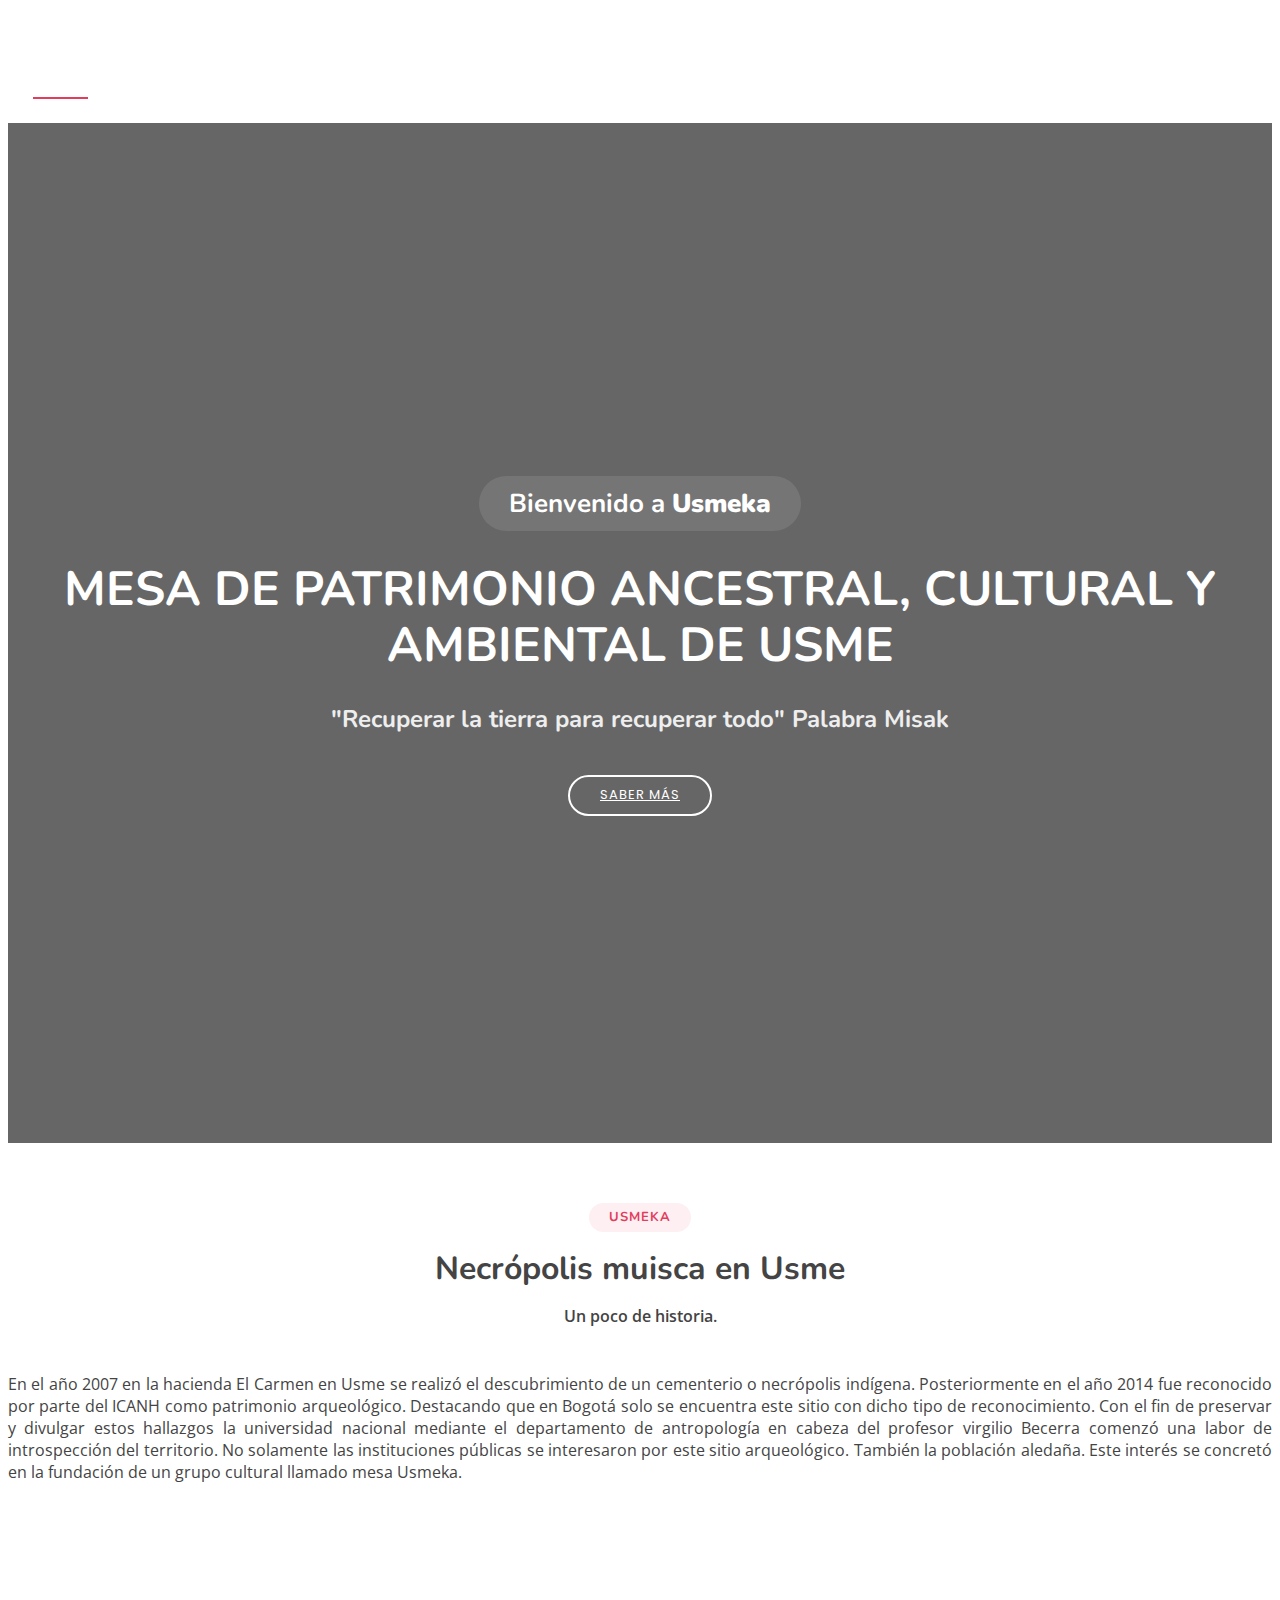
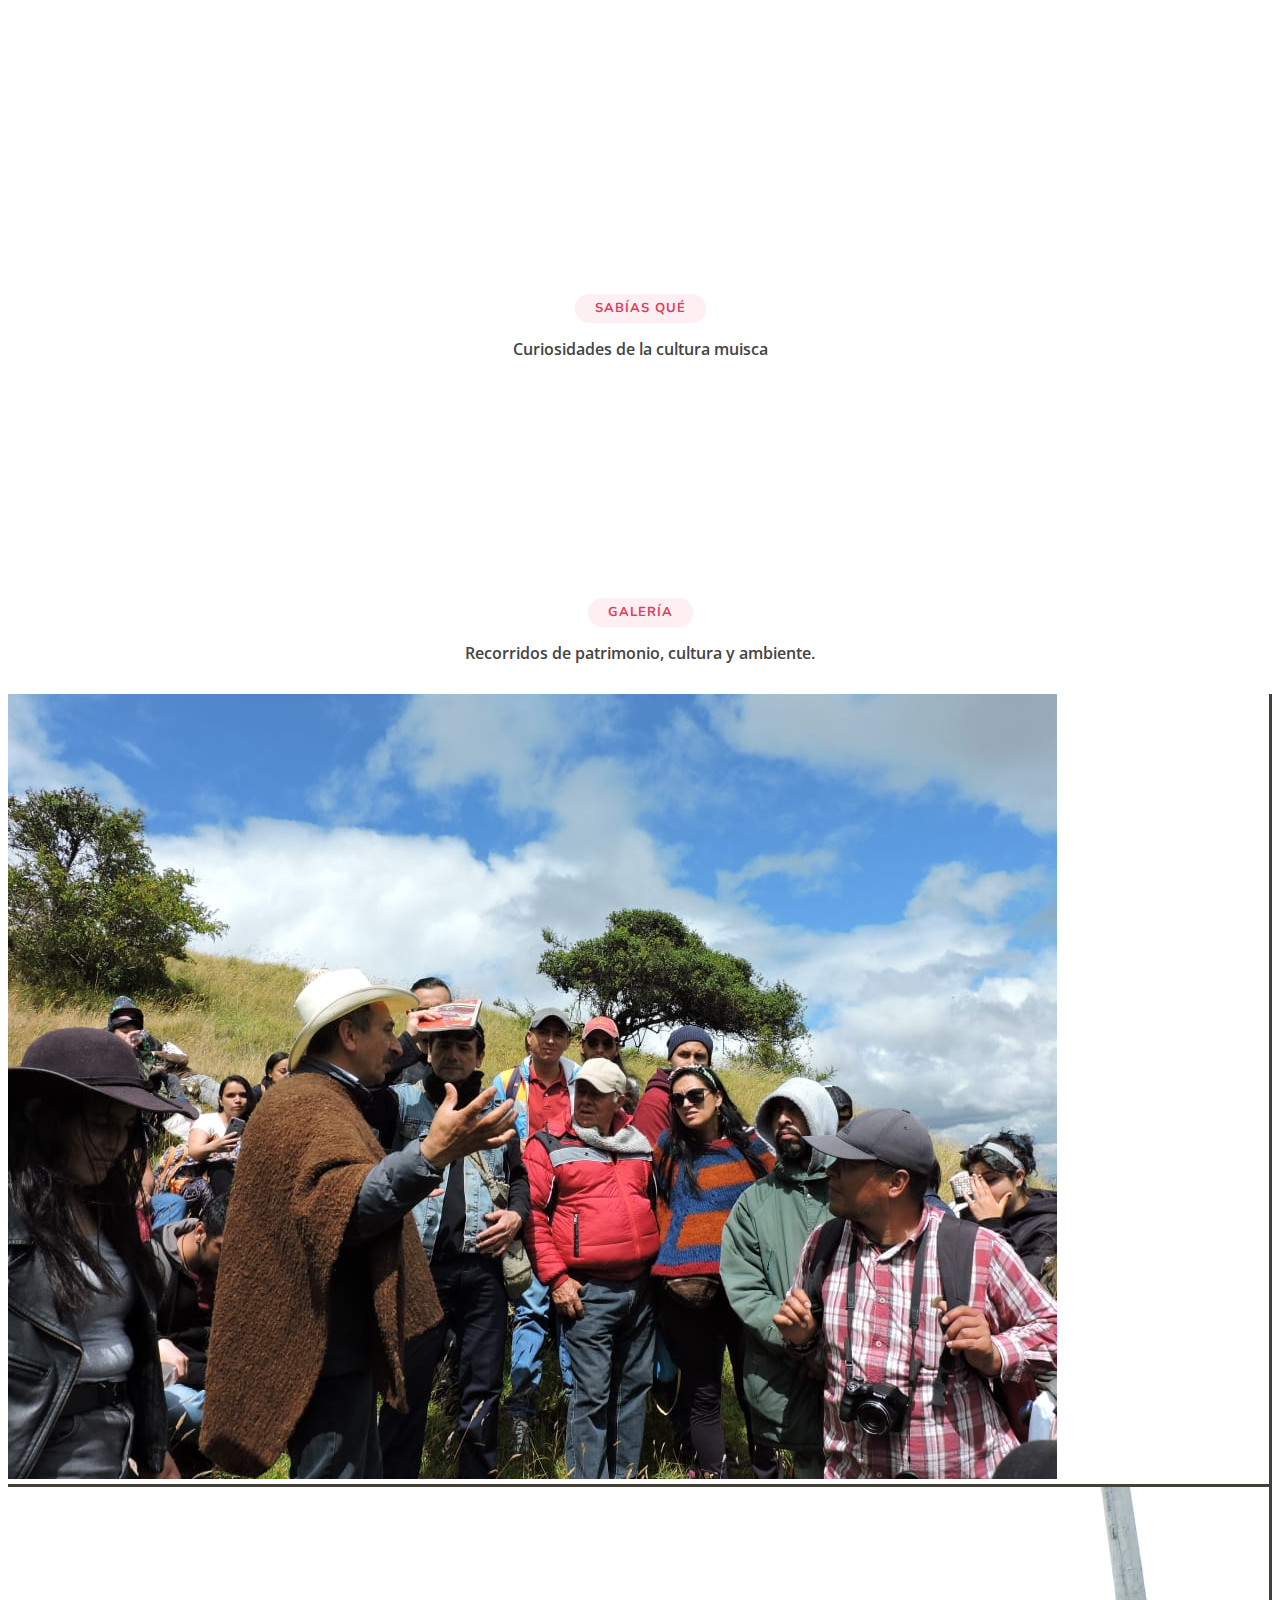
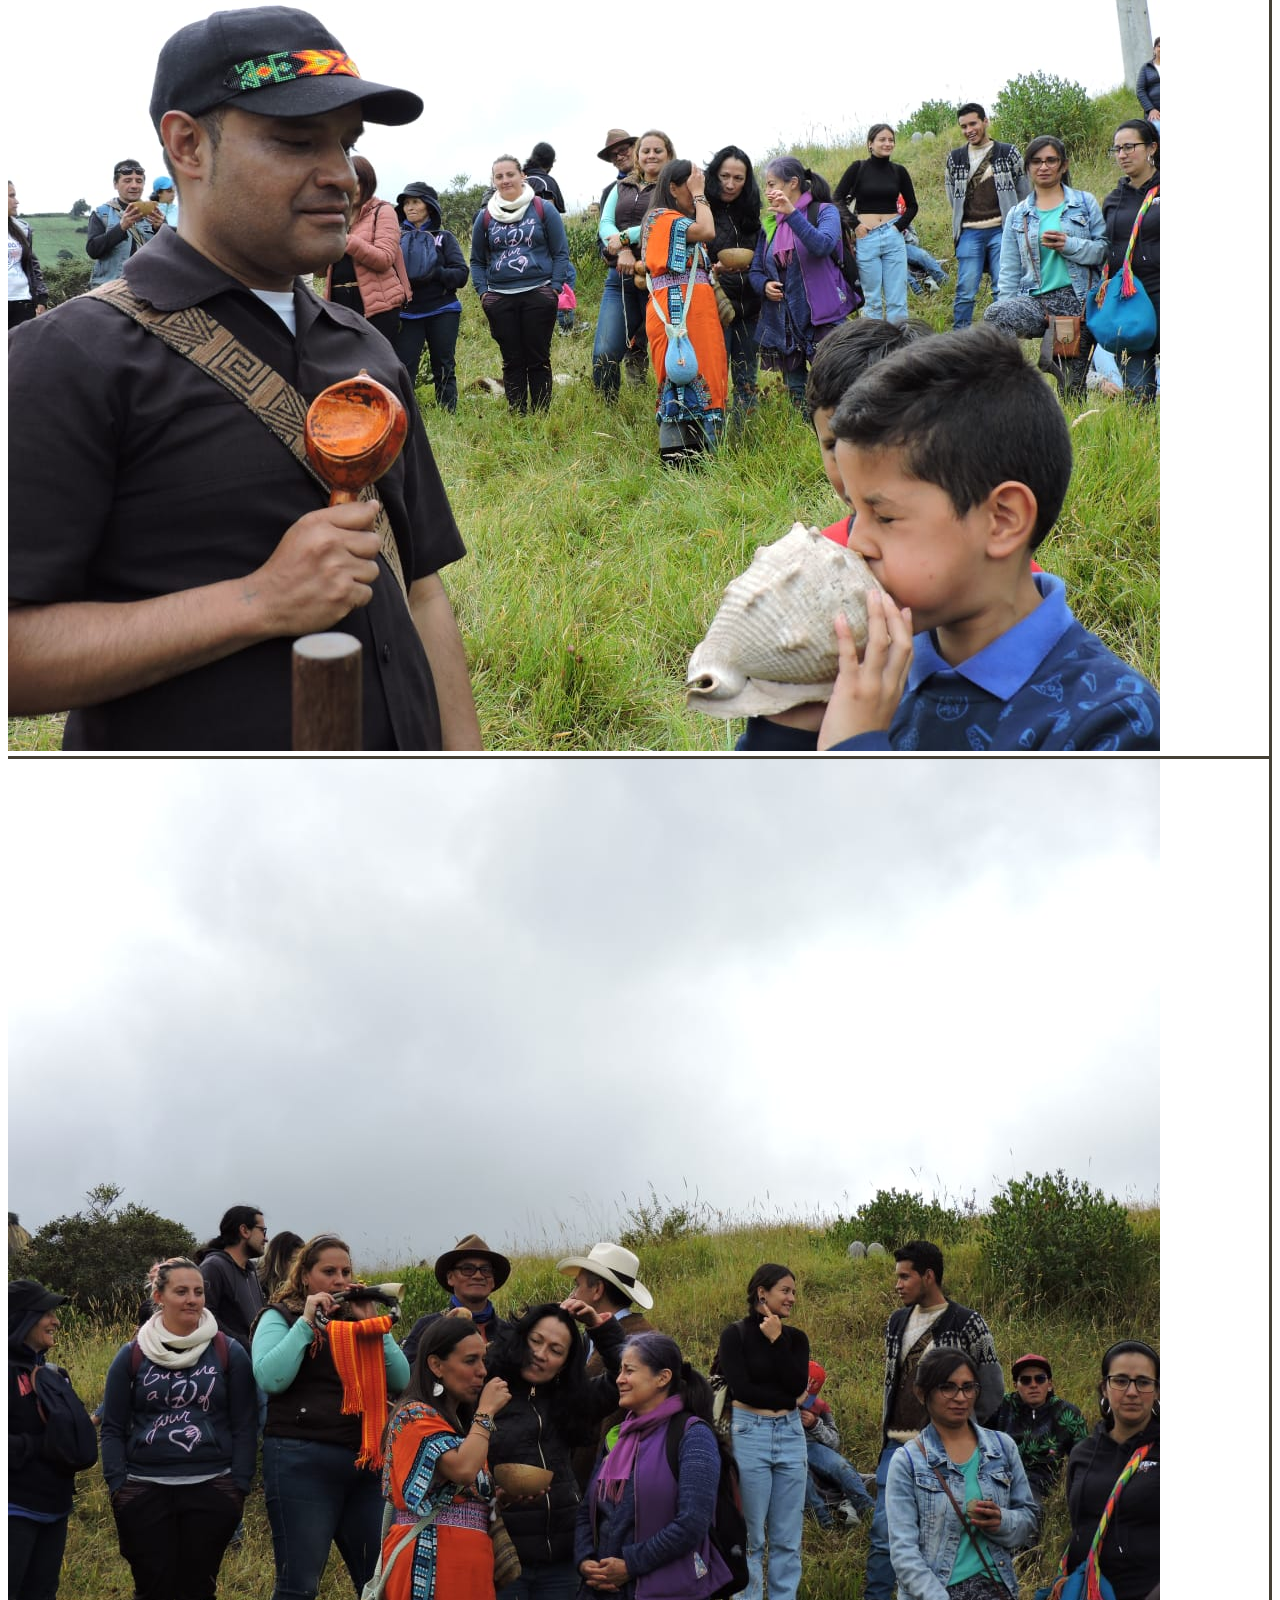
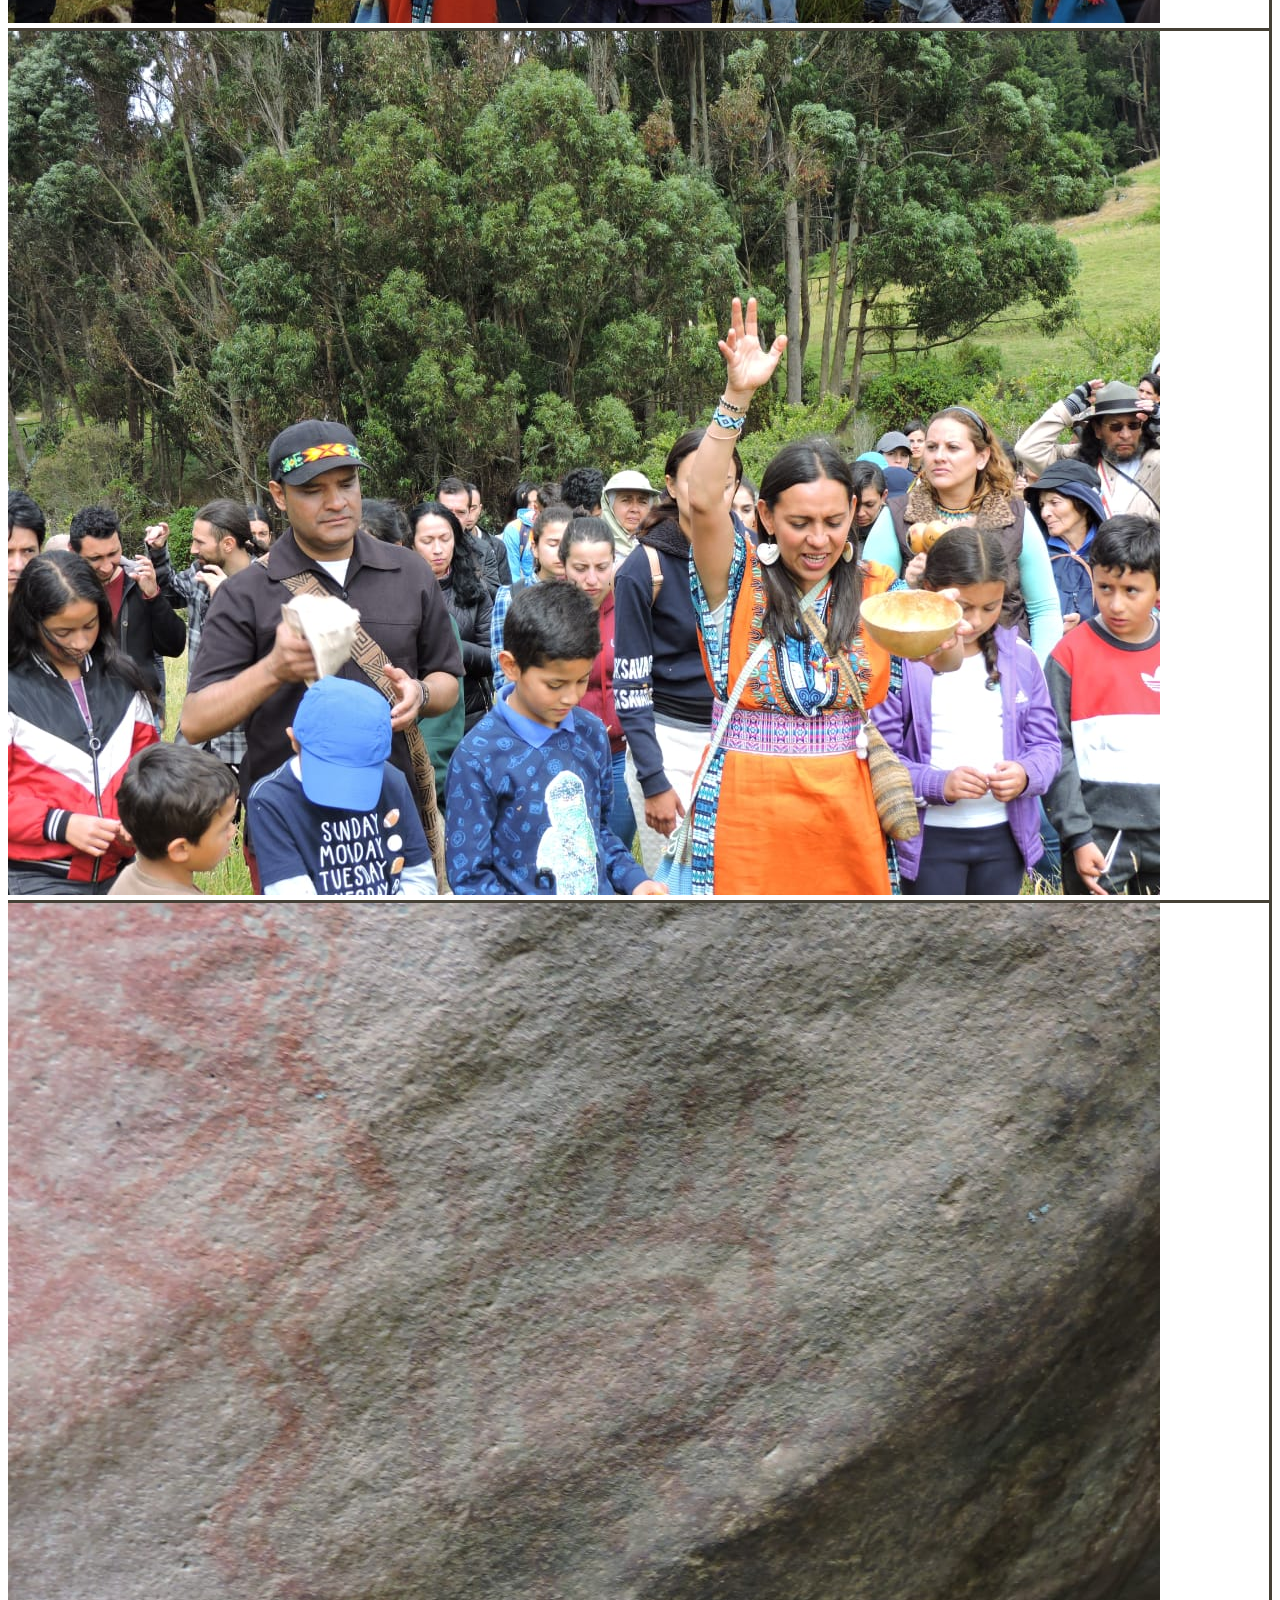
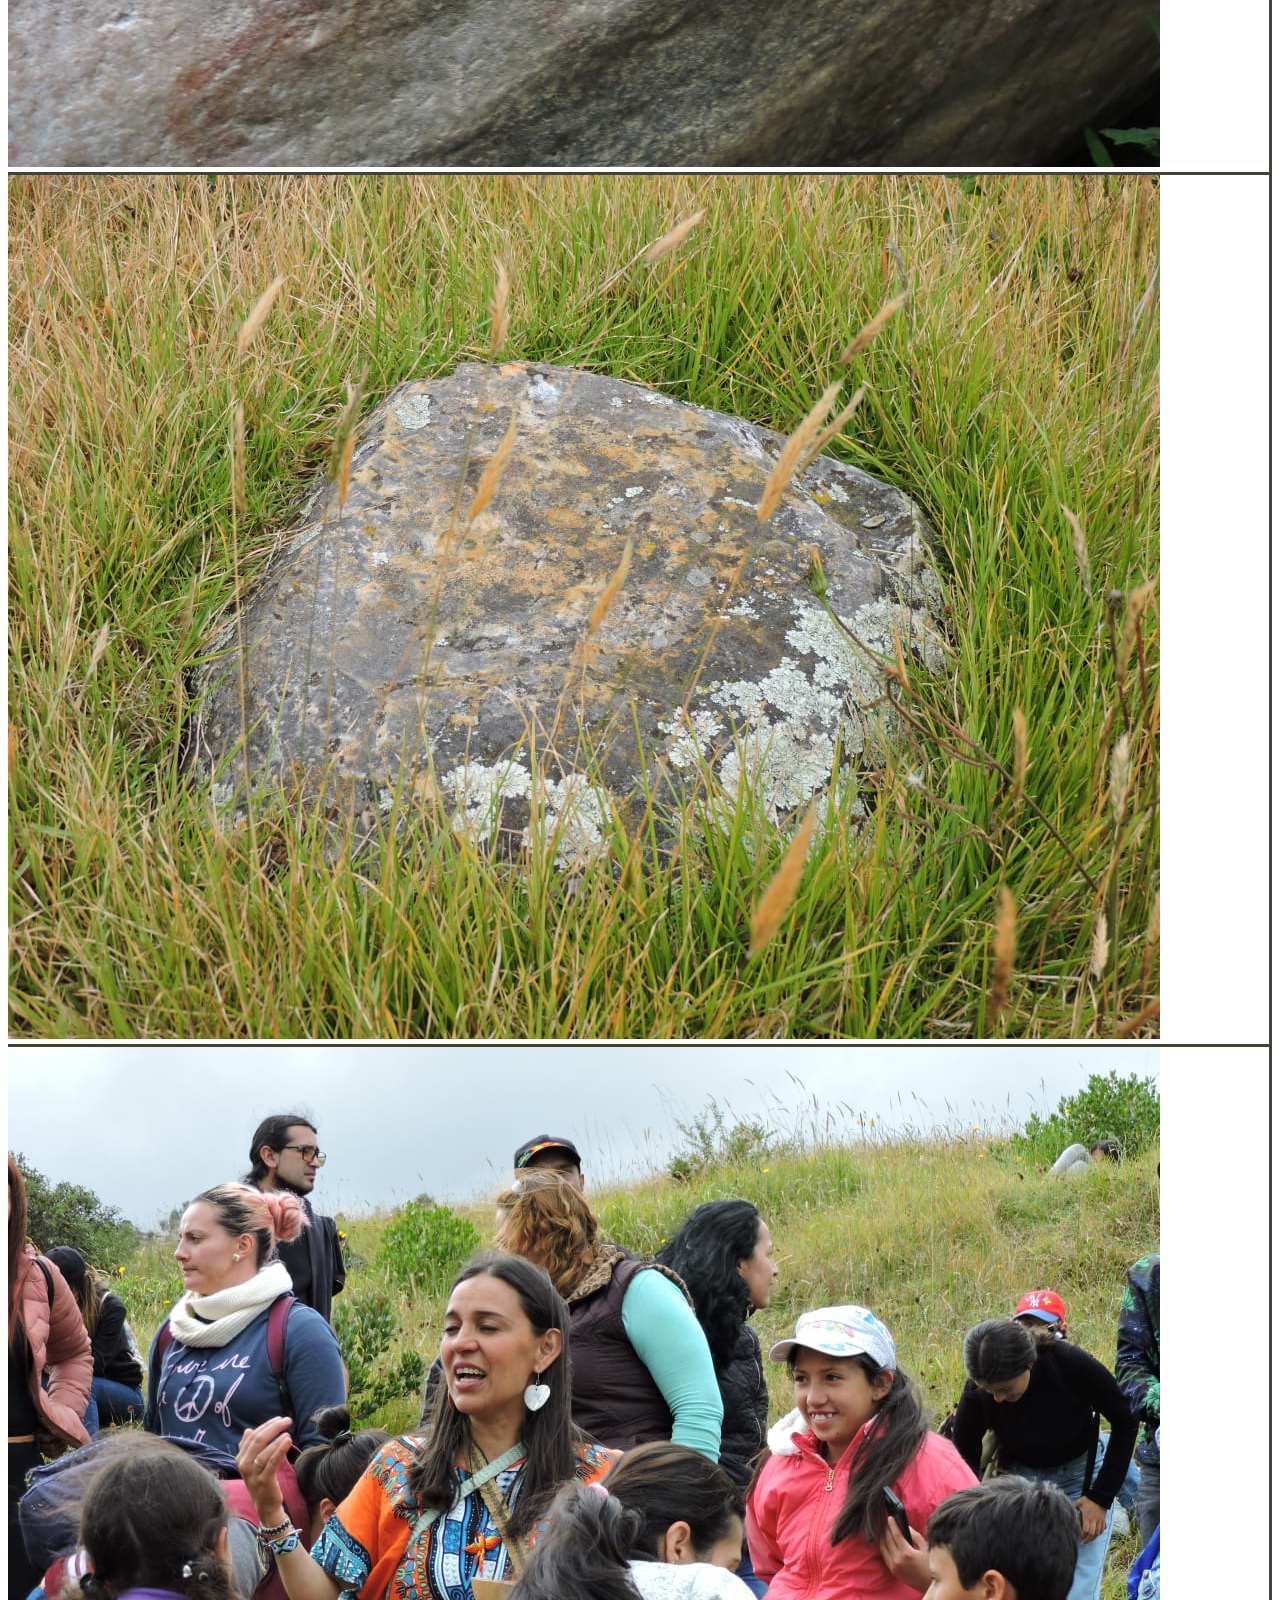
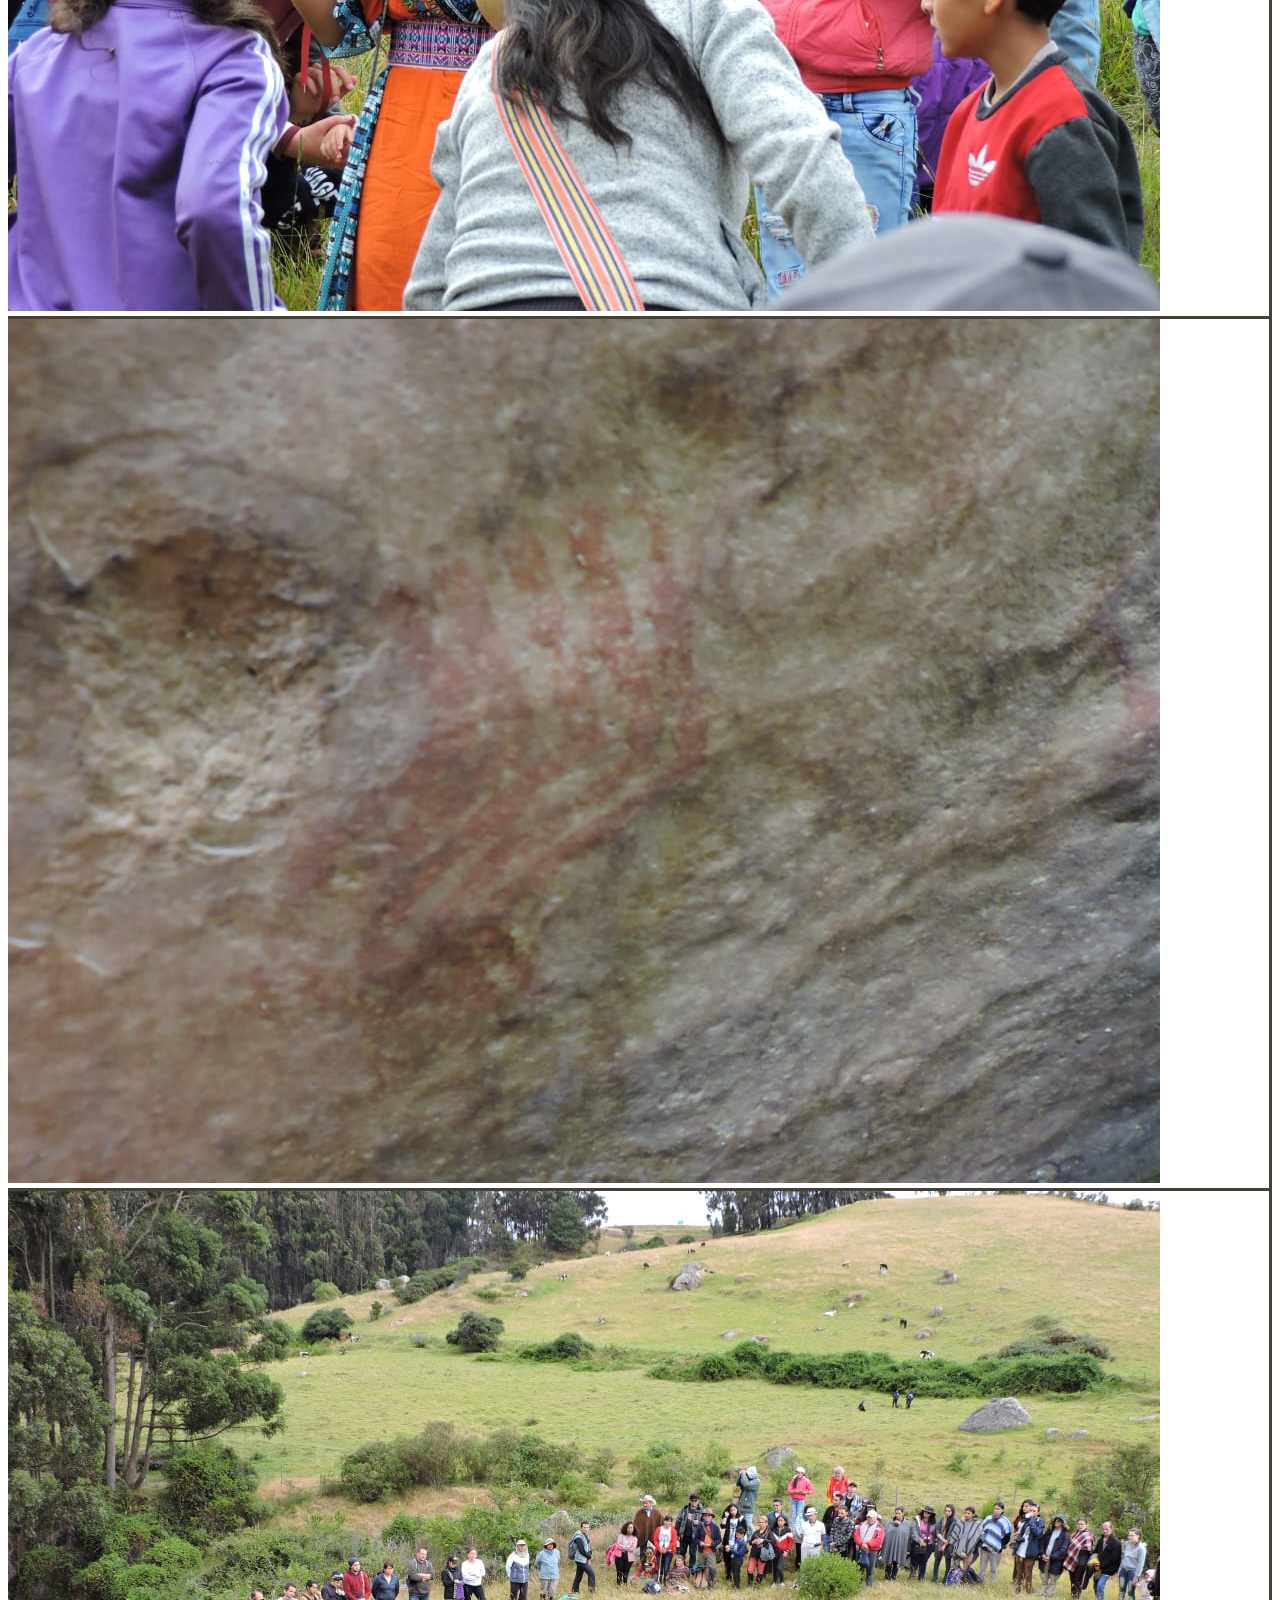
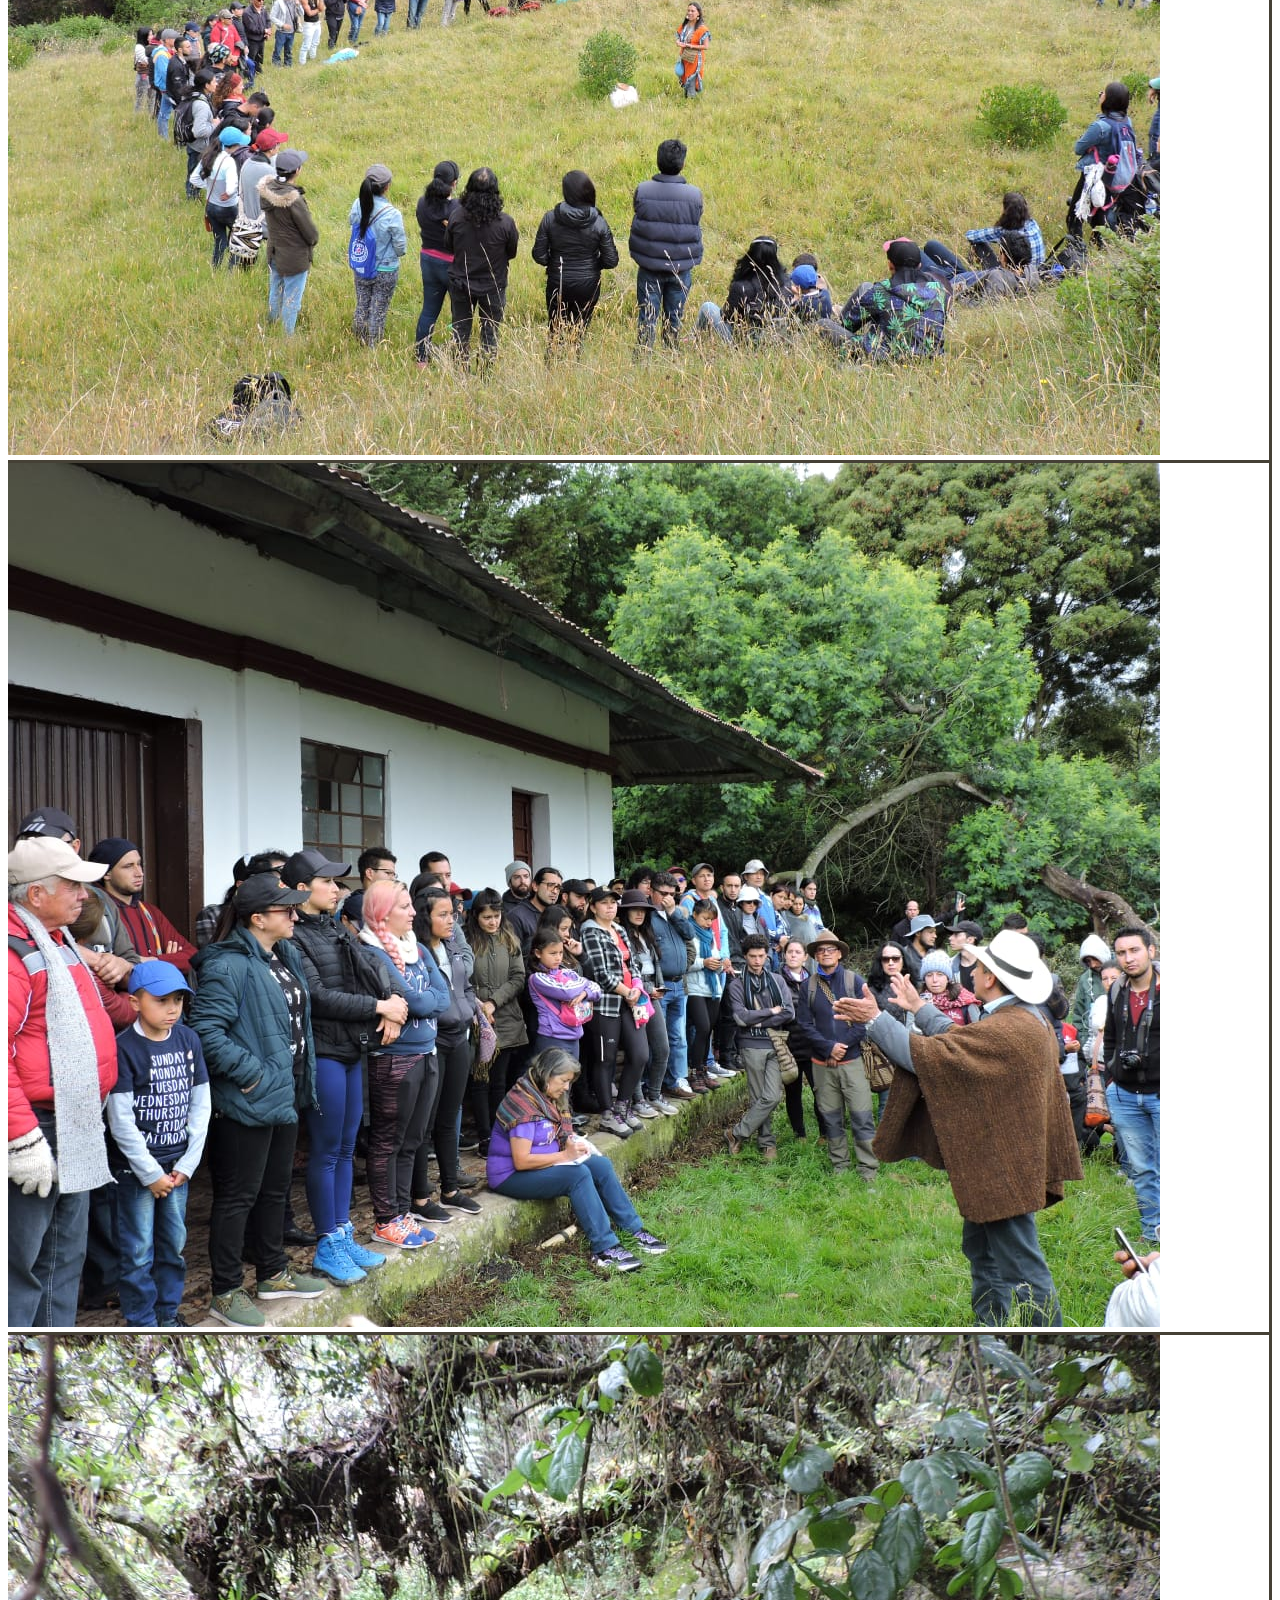
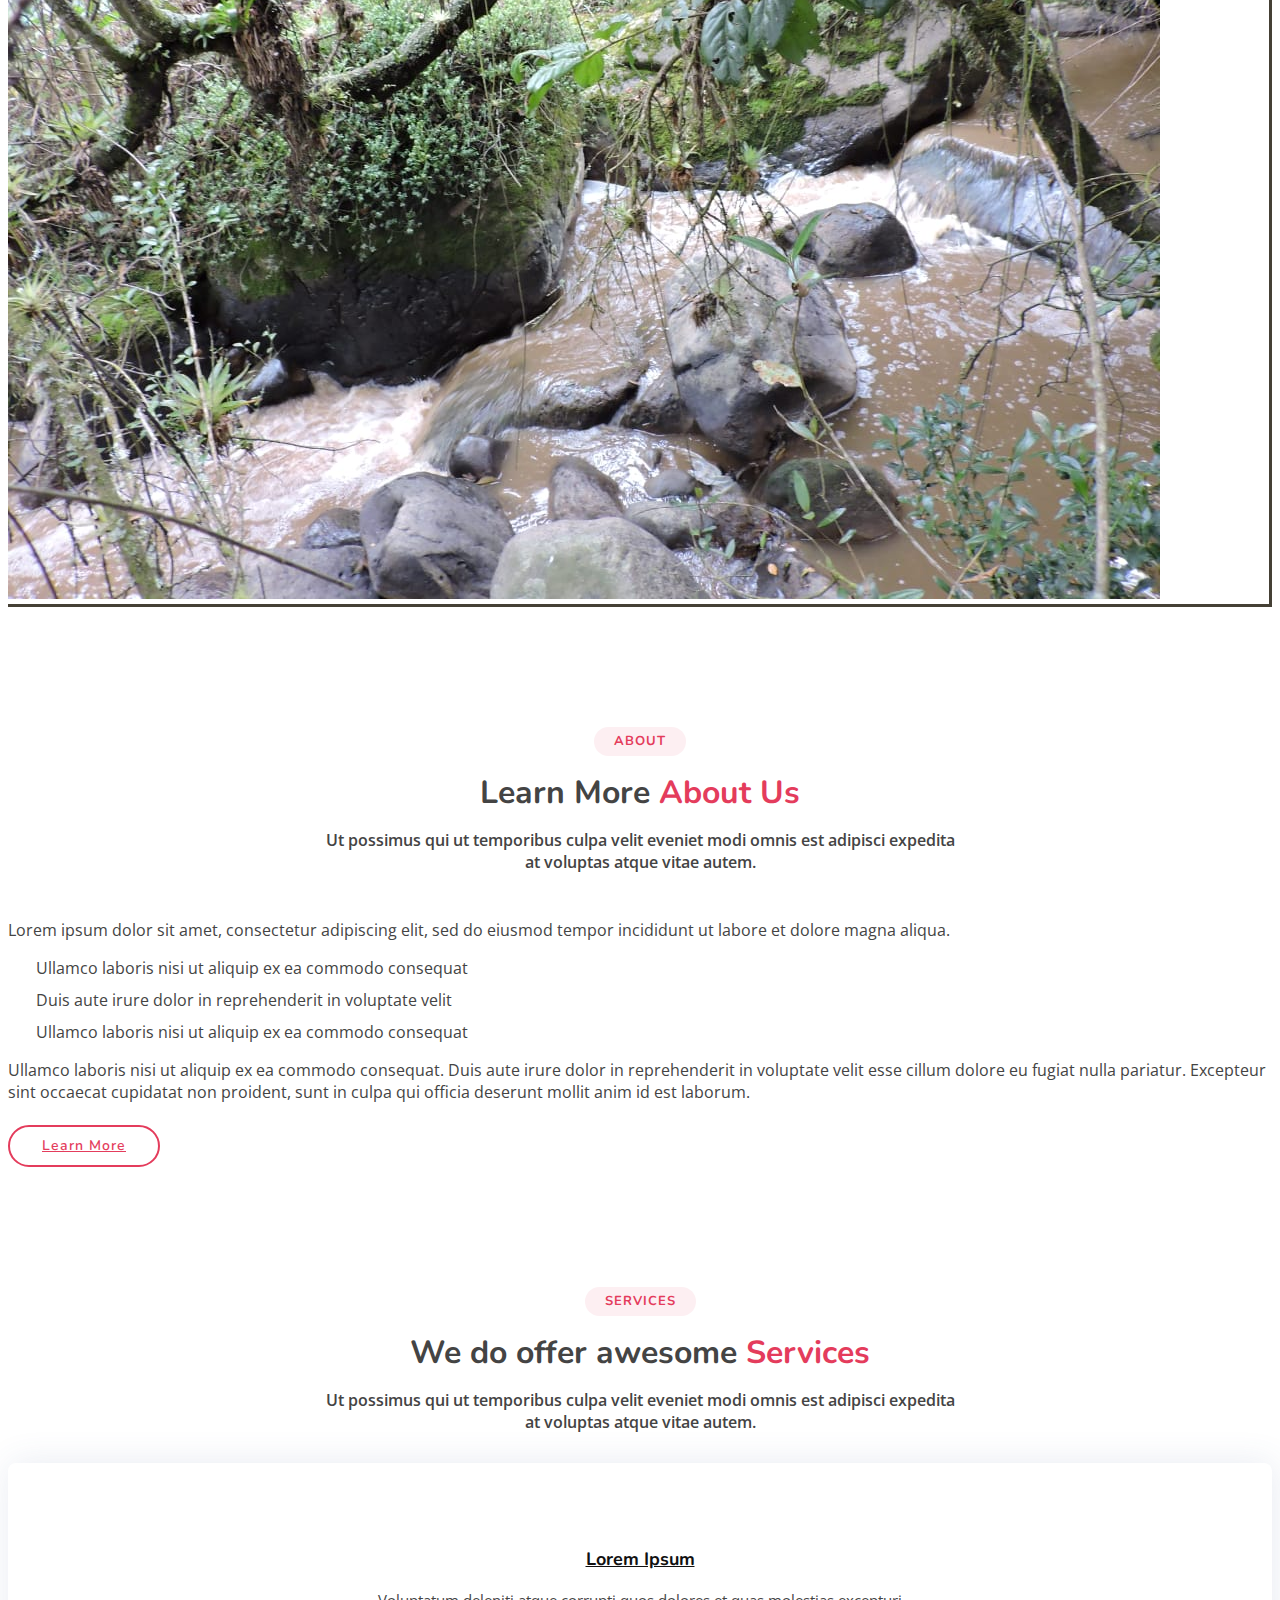
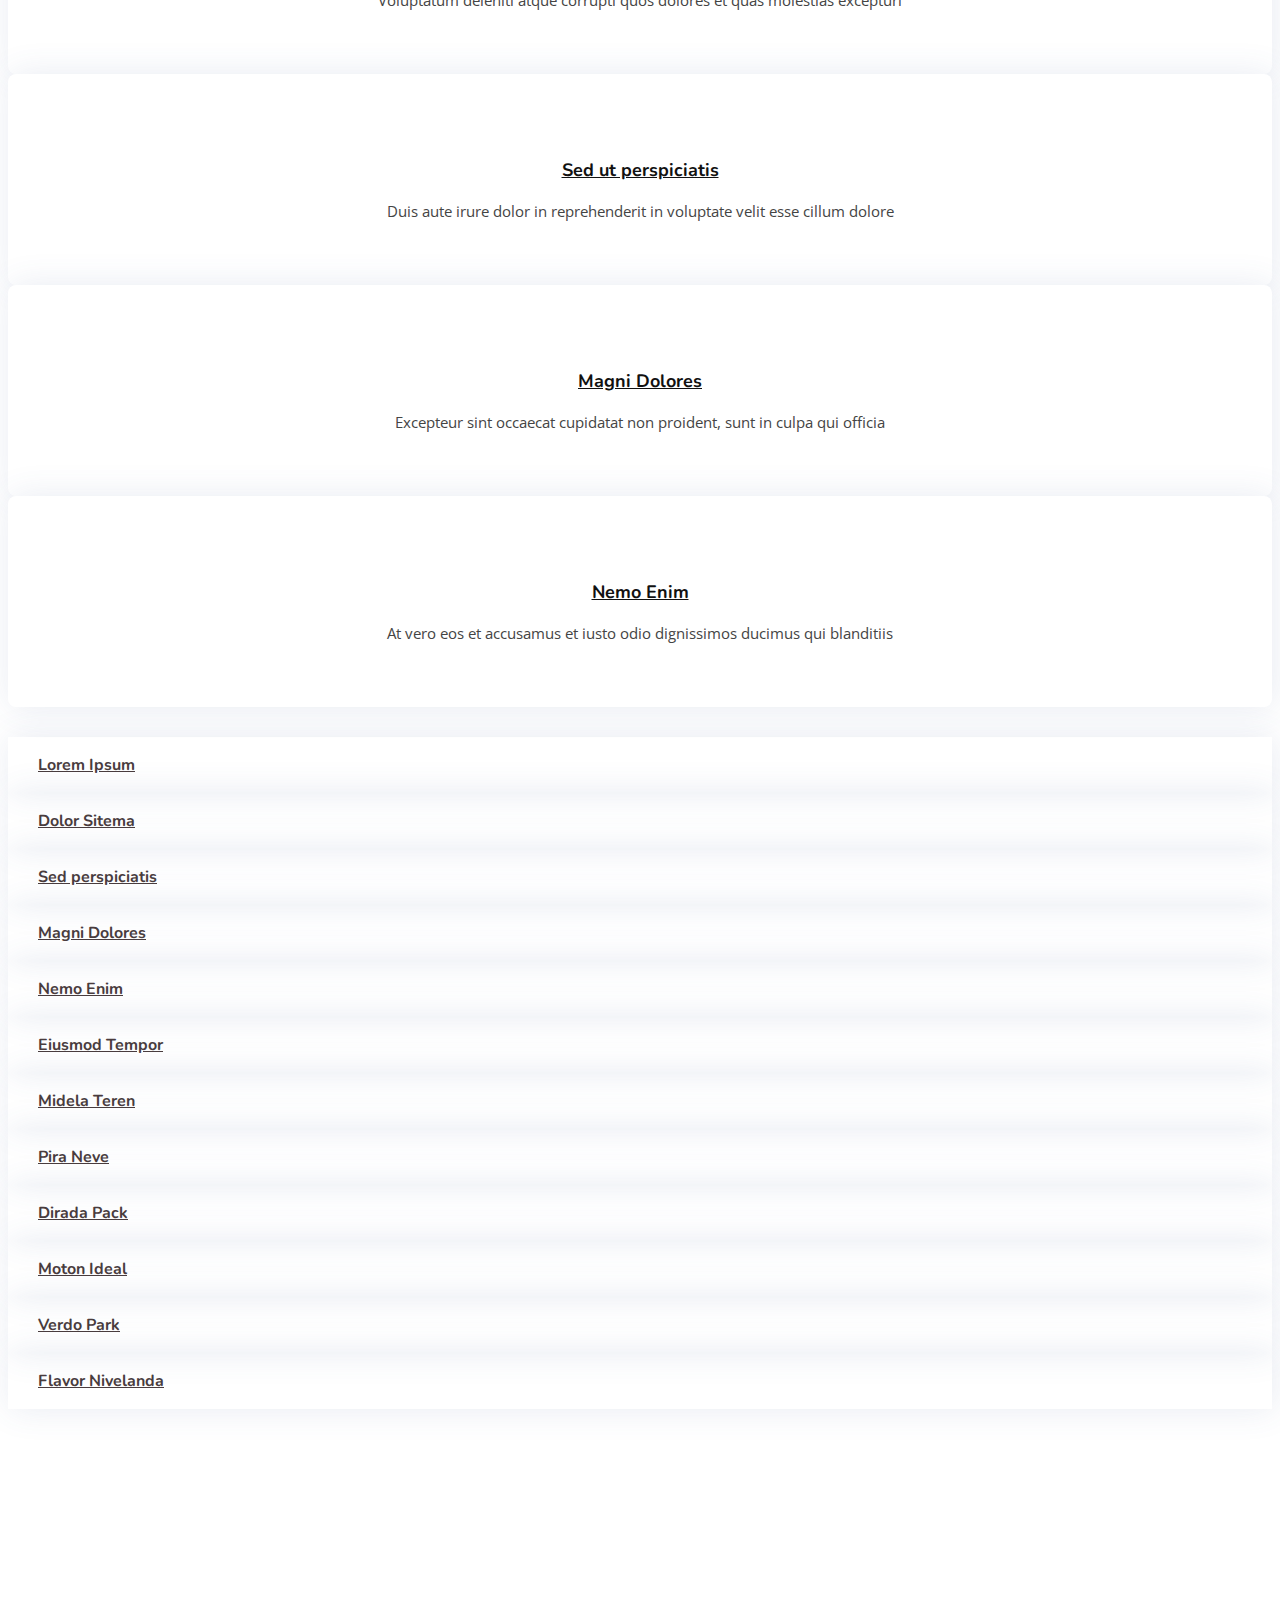
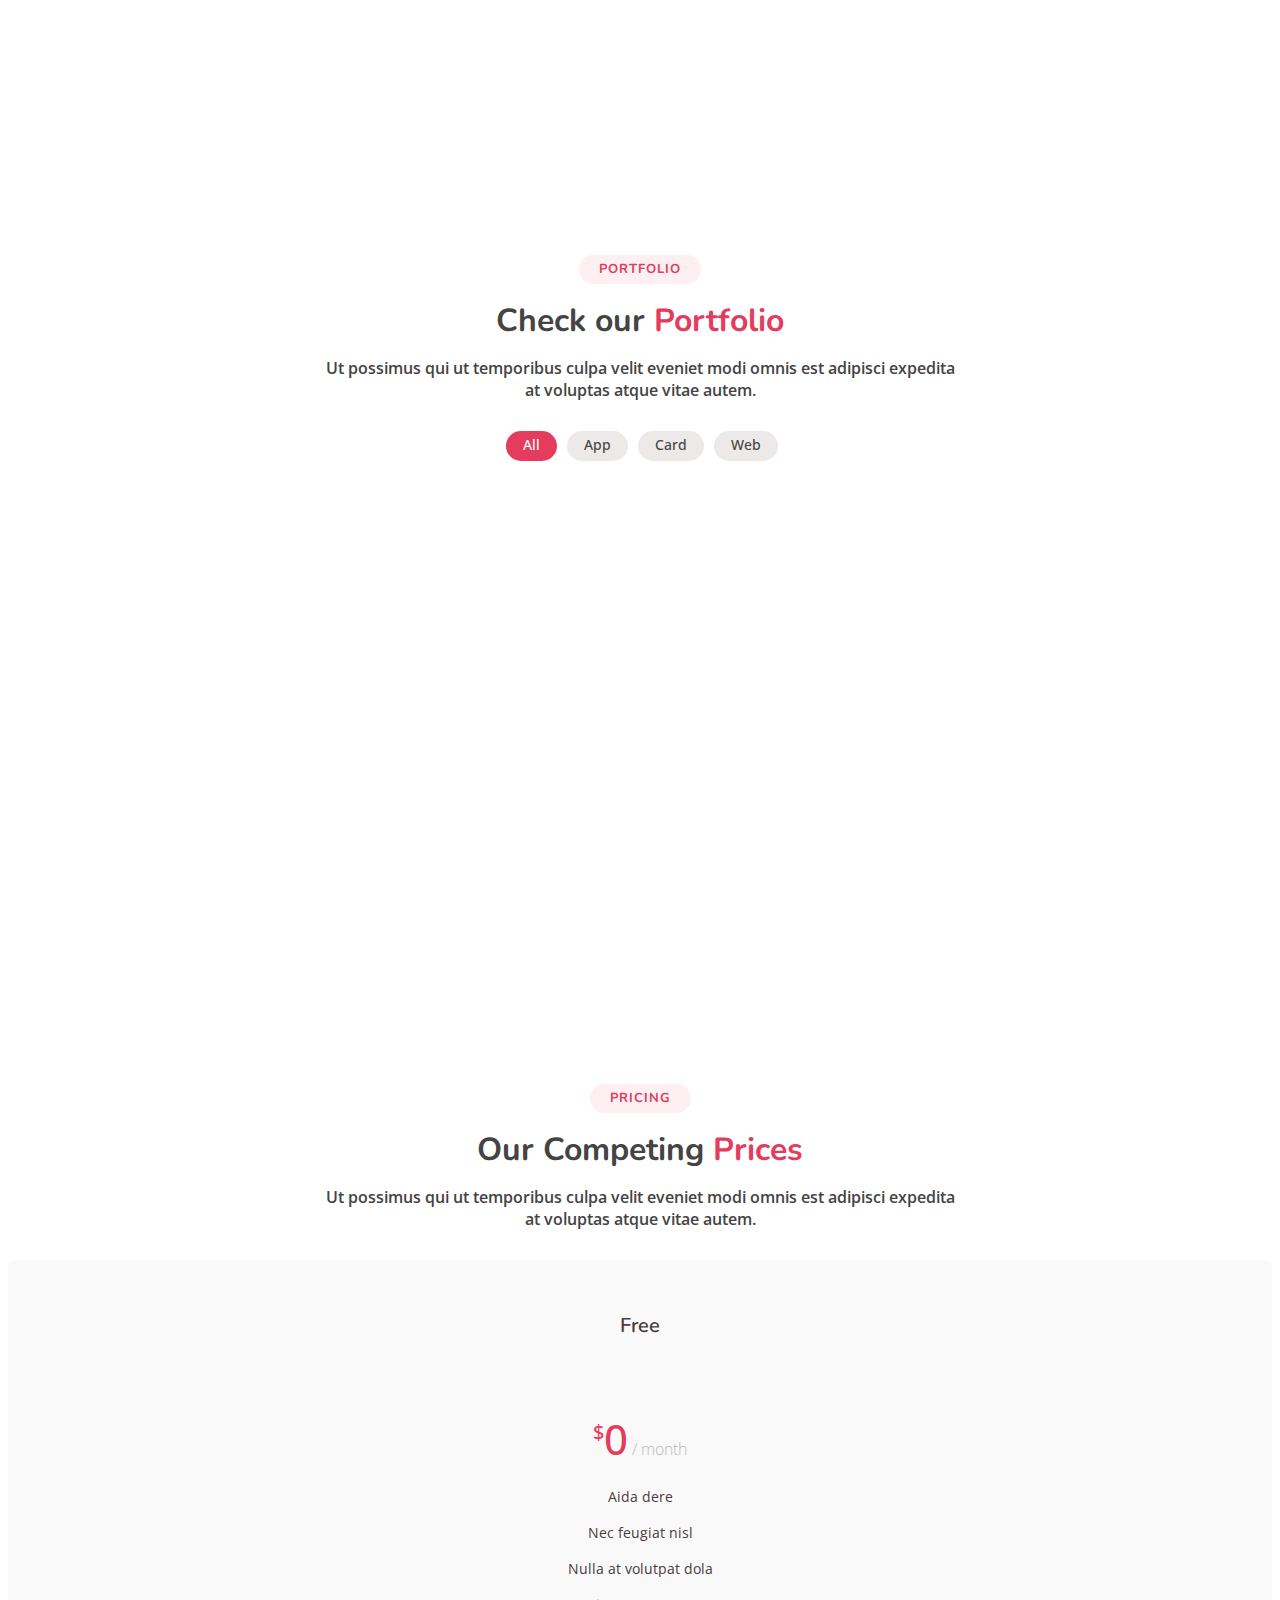
==== index.html @ 12aa1ee1 "gallery created" ====
<!DOCTYPE html>
<html lang="en">

<head>
  <meta charset="utf-8">
  <meta content="width=device-width, initial-scale=1.0" name="viewport">

  <title>Tempo Bootstrap Template - Index</title>
  <meta content="" name="descriptison">
  <meta content="" name="keywords">

  <!-- Favicons -->
  <link href="assets/img/favicon.png" rel="icon">
  <link href="assets/img/apple-touch-icon.png" rel="apple-touch-icon">

  <!-- Google Fonts -->
  <link href="https://fonts.googleapis.com/css?family=Open+Sans:300,300i,400,400i,600,600i,700,700i|Nunito:300,300i,400,400i,600,600i,700,700i|Poppins:300,300i,400,400i,500,500i,600,600i,700,700i" rel="stylesheet">

  <!-- Vendor CSS Files -->
  <link href="assets/vendor/bootstrap/css/bootstrap.min.css" rel="stylesheet">
  <link href="assets/vendor/icofont/icofont.min.css" rel="stylesheet">
  <link href="assets/vendor/boxicons/css/boxicons.min.css" rel="stylesheet">
  <link href="assets/vendor/remixicon/remixicon.css" rel="stylesheet">
  <link href="assets/vendor/venobox/venobox.css" rel="stylesheet">
  <link href="assets/vendor/owl.carousel/assets/owl.carousel.min.css" rel="stylesheet">

  <!-- Template Main CSS File -->
  <link href="assets/css/style.css" rel="stylesheet">

  <!-- =======================================================
  * Template Name: Tempo - v2.0.0
  * Template URL: https://bootstrapmade.com/tempo-free-onepage-bootstrap-theme/
  * Author: BootstrapMade.com
  * License: https://bootstrapmade.com/license/
  ======================================================== -->
</head>

<body>

  <!-- ======= Header ======= -->
  <header id="header" class="fixed-top ">
    <div class="container d-flex align-items-center">

      <h1 class="logo mr-auto"><a href="index.html">Usmeka</a></h1>
      <!-- Uncomment below if you prefer to use an image logo -->
      <!-- <a href="index.html" class="logo mr-auto"><img src="assets/img/logo.png" alt="" class="img-fluid"></a>-->

      <nav class="nav-menu d-none d-lg-block">
        <ul>
          <li class="active"><a href="index.html">Home</a></li>
          <li><a href="#about">About</a></li>
          <li><a href="#services">Services</a></li>
          <li><a href="#portfolio">Portfolio</a></li>
          <li><a href="#team">Team</a></li>
          <li><a href="blog.html">Blog</a></li>
          <li class="drop-down"><a href="">Drop Down</a>
            <ul>
              <li><a href="#">Drop Down 1</a></li>
              <li class="drop-down"><a href="#">Deep Drop Down</a>
                <ul>
                  <li><a href="#">Deep Drop Down 1</a></li>
                  <li><a href="#">Deep Drop Down 2</a></li>
                  <li><a href="#">Deep Drop Down 3</a></li>
                  <li><a href="#">Deep Drop Down 4</a></li>
                  <li><a href="#">Deep Drop Down 5</a></li>
                </ul>
              </li>
              <li><a href="#">Drop Down 2</a></li>
              <li><a href="#">Drop Down 3</a></li>
              <li><a href="#">Drop Down 4</a></li>
            </ul>
          </li>
          <li><a href="#contact">Contact</a></li>

        </ul>
      </nav><!-- .nav-menu -->

    </div>
  </header><!-- End Header -->

  <!-- ======= Hero Section ======= -->
  <section id="hero">
    <div class="hero-container">
      <h3>Bienvenido a  <strong>Usmeka</strong></h3>
      <h1>Mesa de PAtrimonio Ancestral, Cultural y Ambiental de Usme</h1>
      <h2>"Recuperar la tierra para recuperar todo" Palabra Misak</h2>
      <a href="#about" class="btn-get-started scrollto">Saber más</a>
    </div>
  </section><!-- End Hero -->

  <main id="main">
  <!-- ======= Contact Section ======= -->
    <section id="contact" class="contact">
      <div class="container">

        <div class="section-title">
          <h2>Usmeka</h2>
          <h3>Necrópolis muisca en Usme</h3>
          <p>Un poco de historia.</p>
        </div>

        

        <div class="row mt-5">

          <div class="col-lg-6">
          <p style="text-align: justify;">En el año 2007 en la hacienda El Carmen en Usme se realizó el descubrimiento de un cementerio o necrópolis  indígena. Posteriormente en el año 2014 fue reconocido por parte del ICANH como patrimonio arqueológico. Destacando que en Bogotá solo se encuentra este sitio con dicho tipo de reconocimiento. Con el fin de preservar y divulgar estos hallazgos la universidad nacional mediante el departamento de antropología en cabeza del profesor virgilio Becerra comenzó una labor de introspección del territorio. No solamente las instituciones públicas se interesaron por este sitio arqueológico. También la población aledaña. Este interés se concretó en la fundación de un grupo cultural llamado mesa Usmeka.</p>
            <div class="info">
            </div>

          </div>

          <div class="col-lg-6 mt-5 mt-lg-0">

           <div>
          <iframe style="border:0; width: 100%; height: 270px;" src="https://www.google.com/maps/embed?pb=!1m14!1m8!1m3!1d12097.433213460943!2d-74.0062269!3d40.7101282!3m2!1i1024!2i768!4f13.1!3m3!1m2!1s0x0%3A0xb89d1fe6bc499443!2sDowntown+Conference+Center!5e0!3m2!1smk!2sbg!4v1539943755621" frameborder="0" allowfullscreen></iframe>
        </div>

          </div>

        </div>

      </div>
    </section><!-- End Contact Section -->
    
    <!-- ======= Events Section ======= -->
    <section id="events" class="events">
      <div class="container" data-aos="fade-up">

        <div class="section-title">
          <h2>Sabías qué</h2>
          <p>Curiosidades de la cultura muisca</p>
        </div>

        <div class="owl-carousel events-carousel" data-aos="fade-up" data-aos-delay="100">

          <div class="row event-item">
          <div class="col-lg-3">
              </div>
            <div class="col-lg-6">
            <a href="assets/img/s1.jpg" data-gall="portfolioGallery" class="venobox preview-link" title="Web 3">
              <img src="assets/img/s1.jpg" class="img-fluid" alt="">
            </a>
            </div>
            <div class="col-lg-3">
              </div>
          </div>

          <div class="row event-item">
          <div class="col-lg-3">
              </div>
            <div class="col-lg-6">
              <a href="assets/img/s2.jpg" data-gall="portfolioGallery" class="venobox preview-link" title="Web 3">
              <img src="assets/img/s2.jpg" class="img-fluid" alt="">
            </a>
            </div>
            <div class="col-lg-3">
              </div>
          </div>

          <div class="row event-item">
          <div class="col-lg-3">
              </div>
            <div class="col-lg-6">
              <a href="assets/img/s3.jpg" data-gall="portfolioGallery" class="venobox preview-link" title="Web 3">
              <img src="assets/img/s3.jpg" class="img-fluid" alt="">
            </a>
            </div>
            <div class="col-lg-3">
              </div>
          </div>
          
          <div class="row event-item">
          <div class="col-lg-3">
              </div>
            <div class="col-lg-6">
              <a href="assets/img/s4.jpg" data-gall="portfolioGallery" class="venobox preview-link" title="Web 3">
              <img src="assets/img/s4.jpg" class="img-fluid" alt="">
            </a>
            </div>
            <div class="col-lg-3">
              </div>
          </div>

          </div>

      </div>
    </section><!-- End Events Section -->
    
    <!-- ======= Gallery Section ======= -->
    <section id="gallery" class="gallery">

      <div class="container" data-aos="fade-up">
        <div class="section-title">
          <h2>Galería</h2>
          <p>Recorridos de patrimonio, cultura y ambiente.</p>
        </div>
      </div>

      <div class="container-fluid" data-aos="fade-up" data-aos-delay="100">

        <div class="row no-gutters">

          <div class="col-lg-3 col-md-4">
            <div class="gallery-item">
              <a href="assets/img/gallery/g1.jpg" class="venobox" data-gall="gallery-item">
                <img src="assets/img/gallery/g1.jpg" alt="" class="img-fluid">
              </a>
            </div>
          </div>

          <div class="col-lg-3 col-md-4">
            <div class="gallery-item">
              <a href="assets/img/gallery/g2.jpg" class="venobox" data-gall="gallery-item">
                <img src="assets/img/gallery/g2.jpg" alt="" class="img-fluid">
              </a>
            </div>
          </div>

          <div class="col-lg-3 col-md-4">
            <div class="gallery-item">
              <a href="assets/img/gallery/g3.jpg" class="venobox" data-gall="gallery-item">
                <img src="assets/img/gallery/g3.jpg" alt="" class="img-fluid">
              </a>
            </div>
          </div>

          <div class="col-lg-3 col-md-4">
            <div class="gallery-item">
              <a href="assets/img/gallery/g4.jpg" class="venobox" data-gall="gallery-item">
                <img src="assets/img/gallery/g4.jpg" alt="" class="img-fluid">
              </a>
            </div>
          </div>

          <div class="col-lg-3 col-md-4">
            <div class="gallery-item">
              <a href="assets/img/gallery/g5.jpg" class="venobox" data-gall="gallery-item">
                <img src="assets/img/gallery/g5.jpg" alt="" class="img-fluid">
              </a>
            </div>
          </div>

          <div class="col-lg-3 col-md-4">
            <div class="gallery-item">
              <a href="assets/img/gallery/g6.jpg" class="venobox" data-gall="gallery-item">
                <img src="assets/img/gallery/g6.jpg" alt="" class="img-fluid">
              </a>
            </div>
          </div>

          <div class="col-lg-3 col-md-4">
            <div class="gallery-item">
              <a href="assets/img/gallery/g7.jpg" class="venobox" data-gall="gallery-item">
                <img src="assets/img/gallery/g7.jpg" alt="" class="img-fluid">
              </a>
            </div>
          </div>

          <div class="col-lg-3 col-md-4">
            <div class="gallery-item">
              <a href="assets/img/gallery/g8.jpg" class="venobox" data-gall="gallery-item">
                <img src="assets/img/gallery/g8.jpg" alt="" class="img-fluid">
              </a>
            </div>
          </div>

          <div class="col-lg-3 col-md-4">
            <div class="gallery-item">
              <a href="assets/img/gallery/g9.jpg" class="venobox" data-gall="gallery-item">
                <img src="assets/img/gallery/g9.jpg" alt="" class="img-fluid">
              </a>
            </div>
          </div>
          
          <div class="col-lg-3 col-md-4">
            <div class="gallery-item">
              <a href="assets/img/gallery/g10.jpg" class="venobox" data-gall="gallery-item">
                <img src="assets/img/gallery/g10.jpg" alt="" class="img-fluid">
              </a>
            </div>
          </div>
          
          <div class="col-lg-3 col-md-4">
            <div class="gallery-item">
              <a href="assets/img/gallery/g11.jpg" class="venobox" data-gall="gallery-item">
                <img src="assets/img/gallery/g11.jpg" alt="" class="img-fluid">
              </a>
            </div>
          </div>
        </div>

      </div>
    </section><!-- End Gallery Section -->
    <!-- ======= About Section ======= -->
    <section id="about" class="about">
      <div class="container">

        <div class="section-title">
          <h2>About</h2>
          <h3>Learn More <span>About Us</span></h3>
          <p>Ut possimus qui ut temporibus culpa velit eveniet modi omnis est adipisci expedita at voluptas atque vitae autem.</p>
        </div>

        <div class="row content">
          <div class="col-lg-6">
            <p>
              Lorem ipsum dolor sit amet, consectetur adipiscing elit, sed do eiusmod tempor incididunt ut labore et dolore
              magna aliqua.
            </p>
            <ul>
              <li><i class="ri-check-double-line"></i> Ullamco laboris nisi ut aliquip ex ea commodo consequat</li>
              <li><i class="ri-check-double-line"></i> Duis aute irure dolor in reprehenderit in voluptate velit</li>
              <li><i class="ri-check-double-line"></i> Ullamco laboris nisi ut aliquip ex ea commodo consequat</li>
            </ul>
          </div>
          <div class="col-lg-6 pt-4 pt-lg-0">
            <p>
              Ullamco laboris nisi ut aliquip ex ea commodo consequat. Duis aute irure dolor in reprehenderit in voluptate
              velit esse cillum dolore eu fugiat nulla pariatur. Excepteur sint occaecat cupidatat non proident, sunt in
              culpa qui officia deserunt mollit anim id est laborum.
            </p>
            <a href="#" class="btn-learn-more">Learn More</a>
          </div>
        </div>

      </div>
    </section><!-- End About Section -->

    <!-- ======= Services Section ======= -->
    <section id="services" class="services">
      <div class="container">

        <div class="section-title">
          <h2>Services</h2>
          <h3>We do offer awesome <span>Services</span></h3>
          <p>Ut possimus qui ut temporibus culpa velit eveniet modi omnis est adipisci expedita at voluptas atque vitae autem.</p>
        </div>

        <div class="row">
          <div class="col-md-6 col-lg-3 d-flex align-items-stretch mb-5 mb-lg-0">
            <div class="icon-box">
              <div class="icon"><i class="bx bxl-dribbble"></i></div>
              <h4 class="title"><a href="">Lorem Ipsum</a></h4>
              <p class="description">Voluptatum deleniti atque corrupti quos dolores et quas molestias excepturi</p>
            </div>
          </div>

          <div class="col-md-6 col-lg-3 d-flex align-items-stretch mb-5 mb-lg-0">
            <div class="icon-box">
              <div class="icon"><i class="bx bx-file"></i></div>
              <h4 class="title"><a href="">Sed ut perspiciatis</a></h4>
              <p class="description">Duis aute irure dolor in reprehenderit in voluptate velit esse cillum dolore</p>
            </div>
          </div>

          <div class="col-md-6 col-lg-3 d-flex align-items-stretch mb-5 mb-lg-0">
            <div class="icon-box">
              <div class="icon"><i class="bx bx-tachometer"></i></div>
              <h4 class="title"><a href="">Magni Dolores</a></h4>
              <p class="description">Excepteur sint occaecat cupidatat non proident, sunt in culpa qui officia</p>
            </div>
          </div>

          <div class="col-md-6 col-lg-3 d-flex align-items-stretch mb-5 mb-lg-0">
            <div class="icon-box">
              <div class="icon"><i class="bx bx-world"></i></div>
              <h4 class="title"><a href="">Nemo Enim</a></h4>
              <p class="description">At vero eos et accusamus et iusto odio dignissimos ducimus qui blanditiis</p>
            </div>
          </div>

        </div>

      </div>
    </section><!-- End Services Section -->

    <!-- ======= Features Section ======= -->
    <section id="features" class="features">
      <div class="container">

        <div class="row">
          <div class="col-lg-3 col-md-4 col-6 col-6">
            <div class="icon-box">
              <i class="ri-store-line" style="color: #ffbb2c;"></i>
              <h3><a href="">Lorem Ipsum</a></h3>
            </div>
          </div>
          <div class="col-lg-3 col-md-4 col-6">
            <div class="icon-box">
              <i class="ri-bar-chart-box-line" style="color: #5578ff;"></i>
              <h3><a href="">Dolor Sitema</a></h3>
            </div>
          </div>
          <div class="col-lg-3 col-md-4 col-6 mt-4 mt-md-0">
            <div class="icon-box">
              <i class="ri-calendar-todo-line" style="color: #e80368;"></i>
              <h3><a href="">Sed perspiciatis</a></h3>
            </div>
          </div>
          <div class="col-lg-3 col-md-4 col-6 mt-4 mt-lg-0">
            <div class="icon-box">
              <i class="ri-paint-brush-line" style="color: #e361ff;"></i>
              <h3><a href="">Magni Dolores</a></h3>
            </div>
          </div>
          <div class="col-lg-3 col-md-4 col-6 mt-4">
            <div class="icon-box">
              <i class="ri-database-2-line" style="color: #47aeff;"></i>
              <h3><a href="">Nemo Enim</a></h3>
            </div>
          </div>
          <div class="col-lg-3 col-md-4 col-6 mt-4">
            <div class="icon-box">
              <i class="ri-gradienter-line" style="color: #ffa76e;"></i>
              <h3><a href="">Eiusmod Tempor</a></h3>
            </div>
          </div>
          <div class="col-lg-3 col-md-4 col-6 mt-4">
            <div class="icon-box">
              <i class="ri-file-list-3-line" style="color: #11dbcf;"></i>
              <h3><a href="">Midela Teren</a></h3>
            </div>
          </div>
          <div class="col-lg-3 col-md-4 col-6 mt-4">
            <div class="icon-box">
              <i class="ri-price-tag-2-line" style="color: #4233ff;"></i>
              <h3><a href="">Pira Neve</a></h3>
            </div>
          </div>
          <div class="col-lg-3 col-md-4 col-6 mt-4">
            <div class="icon-box">
              <i class="ri-anchor-line" style="color: #b2904f;"></i>
              <h3><a href="">Dirada Pack</a></h3>
            </div>
          </div>
          <div class="col-lg-3 col-md-4 col-6 mt-4">
            <div class="icon-box">
              <i class="ri-disc-line" style="color: #b20969;"></i>
              <h3><a href="">Moton Ideal</a></h3>
            </div>
          </div>
          <div class="col-lg-3 col-md-4 col-6 mt-4">
            <div class="icon-box">
              <i class="ri-base-station-line" style="color: #ff5828;"></i>
              <h3><a href="">Verdo Park</a></h3>
            </div>
          </div>
          <div class="col-lg-3 col-md-4 col-6 mt-4">
            <div class="icon-box">
              <i class="ri-fingerprint-line" style="color: #29cc61;"></i>
              <h3><a href="">Flavor Nivelanda</a></h3>
            </div>
          </div>
        </div>

      </div>
    </section><!-- End Features Section -->

    <!-- ======= Cta Section ======= -->
    <section id="cta" class="cta">
      <div class="container">

        <div class="text-center">
          <h3>Call To Action</h3>
          <p> Duis aute irure dolor in reprehenderit in voluptate velit esse cillum dolore eu fugiat nulla pariatur. Excepteur sint occaecat cupidatat non proident, sunt in culpa qui officia deserunt mollit anim id est laborum.</p>
          <a class="cta-btn" href="#">Call To Action</a>
        </div>

      </div>
    </section><!-- End Cta Section -->

    <!-- ======= Portfolio Section ======= -->
    <section id="portfolio" class="portfolio">
      <div class="container">

        <div class="section-title">
          <h2>Portfolio</h2>
          <h3>Check our <span>Portfolio</span></h3>
          <p>Ut possimus qui ut temporibus culpa velit eveniet modi omnis est adipisci expedita at voluptas atque vitae autem.</p>
        </div>

        <div class="row">
          <div class="col-lg-12 d-flex justify-content-center">
            <ul id="portfolio-flters">
              <li data-filter="*" class="filter-active">All</li>
              <li data-filter=".filter-app">App</li>
              <li data-filter=".filter-card">Card</li>
              <li data-filter=".filter-web">Web</li>
            </ul>
          </div>
        </div>

        <div class="row portfolio-container">

          <div class="col-lg-4 col-md-6 portfolio-item filter-app">
            <img src="assets/img/portfolio/portfolio-1.jpg" class="img-fluid" alt="">
            <div class="portfolio-info">
              <h4>App 1</h4>
              <p>App</p>
              <a href="assets/img/portfolio/portfolio-1.jpg" data-gall="portfolioGallery" class="venobox preview-link" title="App 1"><i class="bx bx-plus"></i></a>
              <a href="portfolio-details.html" class="details-link" title="More Details"><i class="bx bx-link"></i></a>
            </div>
          </div>

          <div class="col-lg-4 col-md-6 portfolio-item filter-web">
            <img src="assets/img/portfolio/portfolio-2.jpg" class="img-fluid" alt="">
            <div class="portfolio-info">
              <h4>Web 3</h4>
              <p>Web</p>
              <a href="assets/img/portfolio/portfolio-2.jpg" data-gall="portfolioGallery" class="venobox preview-link" title="Web 3"><i class="bx bx-plus"></i></a>
              <a href="portfolio-details.html" class="details-link" title="More Details"><i class="bx bx-link"></i></a>
            </div>
          </div>

          <div class="col-lg-4 col-md-6 portfolio-item filter-app">
            <img src="assets/img/portfolio/portfolio-3.jpg" class="img-fluid" alt="">
            <div class="portfolio-info">
              <h4>App 2</h4>
              <p>App</p>
              <a href="assets/img/portfolio/portfolio-3.jpg" data-gall="portfolioGallery" class="venobox preview-link" title="App 2"><i class="bx bx-plus"></i></a>
              <a href="portfolio-details.html" class="details-link" title="More Details"><i class="bx bx-link"></i></a>
            </div>
          </div>

          <div class="col-lg-4 col-md-6 portfolio-item filter-card">
            <img src="assets/img/portfolio/portfolio-4.jpg" class="img-fluid" alt="">
            <div class="portfolio-info">
              <h4>Card 2</h4>
              <p>Card</p>
              <a href="assets/img/portfolio/portfolio-4.jpg" data-gall="portfolioGallery" class="venobox preview-link" title="Card 2"><i class="bx bx-plus"></i></a>
              <a href="portfolio-details.html" class="details-link" title="More Details"><i class="bx bx-link"></i></a>
            </div>
          </div>

          <div class="col-lg-4 col-md-6 portfolio-item filter-web">
            <img src="assets/img/portfolio/portfolio-5.jpg" class="img-fluid" alt="">
            <div class="portfolio-info">
              <h4>Web 2</h4>
              <p>Web</p>
              <a href="assets/img/portfolio/portfolio-5.jpg" data-gall="portfolioGallery" class="venobox preview-link" title="Web 2"><i class="bx bx-plus"></i></a>
              <a href="portfolio-details.html" class="details-link" title="More Details"><i class="bx bx-link"></i></a>
            </div>
          </div>

          <div class="col-lg-4 col-md-6 portfolio-item filter-app">
            <img src="assets/img/portfolio/portfolio-6.jpg" class="img-fluid" alt="">
            <div class="portfolio-info">
              <h4>App 3</h4>
              <p>App</p>
              <a href="assets/img/portfolio/portfolio-6.jpg" data-gall="portfolioGallery" class="venobox preview-link" title="App 3"><i class="bx bx-plus"></i></a>
              <a href="portfolio-details.html" class="details-link" title="More Details"><i class="bx bx-link"></i></a>
            </div>
          </div>

          <div class="col-lg-4 col-md-6 portfolio-item filter-card">
            <img src="assets/img/portfolio/portfolio-7.jpg" class="img-fluid" alt="">
            <div class="portfolio-info">
              <h4>Card 1</h4>
              <p>Card</p>
              <a href="assets/img/portfolio/portfolio-7.jpg" data-gall="portfolioGallery" class="venobox preview-link" title="Card 1"><i class="bx bx-plus"></i></a>
              <a href="portfolio-details.html" class="details-link" title="More Details"><i class="bx bx-link"></i></a>
            </div>
          </div>

          <div class="col-lg-4 col-md-6 portfolio-item filter-card">
            <img src="assets/img/portfolio/portfolio-8.jpg" class="img-fluid" alt="">
            <div class="portfolio-info">
              <h4>Card 3</h4>
              <p>Card</p>
              <a href="assets/img/portfolio/portfolio-8.jpg" data-gall="portfolioGallery" class="venobox preview-link" title="Card 3"><i class="bx bx-plus"></i></a>
              <a href="portfolio-details.html" class="details-link" title="More Details"><i class="bx bx-link"></i></a>
            </div>
          </div>

          <div class="col-lg-4 col-md-6 portfolio-item filter-web">
            <img src="assets/img/portfolio/portfolio-9.jpg" class="img-fluid" alt="">
            <div class="portfolio-info">
              <h4>Web 3</h4>
              <p>Web</p>
              <a href="assets/img/portfolio/portfolio-9.jpg" data-gall="portfolioGallery" class="venobox preview-link" title="Web 3"><i class="bx bx-plus"></i></a>
              <a href="portfolio-details.html" class="details-link" title="More Details"><i class="bx bx-link"></i></a>
            </div>
          </div>

        </div>

      </div>
    </section><!-- End Portfolio Section -->

    <!-- ======= Pricing Section ======= -->
    <section id="pricing" class="pricing">
      <div class="container">

        <div class="section-title">
          <h2>Pricing</h2>
          <h3>Our Competing <span>Prices</span></h3>
          <p>Ut possimus qui ut temporibus culpa velit eveniet modi omnis est adipisci expedita at voluptas atque vitae autem.</p>
        </div>

        <div class="row">

          <div class="col-lg-4 col-md-6">
            <div class="box">
              <h3>Free</h3>
              <h4><sup>$</sup>0<span> / month</span></h4>
              <ul>
                <li>Aida dere</li>
                <li>Nec feugiat nisl</li>
                <li>Nulla at volutpat dola</li>
                <li class="na">Pharetra massa</li>
                <li class="na">Massa ultricies mi</li>
              </ul>
              <div class="btn-wrap">
                <a href="#" class="btn-buy">Buy Now</a>
              </div>
            </div>
          </div>

          <div class="col-lg-4 col-md-6 mt-4 mt-md-0">
            <div class="box recommended">
              <span class="recommended-badge">Recommended</span>
              <h3>Business</h3>
              <h4><sup>$</sup>19<span> / month</span></h4>
              <ul>
                <li>Aida dere</li>
                <li>Nec feugiat nisl</li>
                <li>Nulla at volutpat dola</li>
                <li>Pharetra massa</li>
                <li class="na">Massa ultricies mi</li>
              </ul>
              <div class="btn-wrap">
                <a href="#" class="btn-buy">Buy Now</a>
              </div>
            </div>
          </div>

          <div class="col-lg-4 col-md-6 mt-4 mt-lg-0">
            <div class="box">
              <h3>Developer</h3>
              <h4><sup>$</sup>29<span> / month</span></h4>
              <ul>
                <li>Aida dere</li>
                <li>Nec feugiat nisl</li>
                <li>Nulla at volutpat dola</li>
                <li>Pharetra massa</li>
                <li>Massa ultricies mi</li>
              </ul>
              <div class="btn-wrap">
                <a href="#" class="btn-buy">Buy Now</a>
              </div>
            </div>
          </div>

        </div>

      </div>
    </section><!-- End Pricing Section -->

    <!-- ======= F.A.Q Section ======= -->
    <section id="faq" class="faq">
      <div class="container">

        <div class="section-title">
          <h2>F.A.Q</h2>
          <h3>Frequently Asked <span>Questions</span></h3>
        </div>

        <ul class="faq-list">

          <li>
            <a data-toggle="collapse" class="" href="#faq1">Non consectetur a erat nam at lectus urna duis? <i class="icofont-simple-up"></i></a>
            <div id="faq1" class="collapse show" data-parent=".faq-list">
              <p>
                Feugiat pretium nibh ipsum consequat. Tempus iaculis urna id volutpat lacus laoreet non curabitur gravida. Venenatis lectus magna fringilla urna porttitor rhoncus dolor purus non.
              </p>
            </div>
          </li>

          <li>
            <a data-toggle="collapse" href="#faq2" class="collapsed">Feugiat scelerisque varius morbi enim nunc faucibus a pellentesque? <i class="icofont-simple-up"></i></a>
            <div id="faq2" class="collapse" data-parent=".faq-list">
              <p>
                Dolor sit amet consectetur adipiscing elit pellentesque habitant morbi. Id interdum velit laoreet id donec ultrices. Fringilla phasellus faucibus scelerisque eleifend donec pretium. Est pellentesque elit ullamcorper dignissim. Mauris ultrices eros in cursus turpis massa tincidunt dui.
              </p>
            </div>
          </li>

          <li>
            <a data-toggle="collapse" href="#faq3" class="collapsed">Dolor sit amet consectetur adipiscing elit pellentesque habitant morbi? <i class="icofont-simple-up"></i></a>
            <div id="faq3" class="collapse" data-parent=".faq-list">
              <p>
                Eleifend mi in nulla posuere sollicitudin aliquam ultrices sagittis orci. Faucibus pulvinar elementum integer enim. Sem nulla pharetra diam sit amet nisl suscipit. Rutrum tellus pellentesque eu tincidunt. Lectus urna duis convallis convallis tellus. Urna molestie at elementum eu facilisis sed odio morbi quis
              </p>
            </div>
          </li>

          <li>
            <a data-toggle="collapse" href="#faq4" class="collapsed">Ac odio tempor orci dapibus. Aliquam eleifend mi in nulla? <i class="icofont-simple-up"></i></a>
            <div id="faq4" class="collapse" data-parent=".faq-list">
              <p>
                Dolor sit amet consectetur adipiscing elit pellentesque habitant morbi. Id interdum velit laoreet id donec ultrices. Fringilla phasellus faucibus scelerisque eleifend donec pretium. Est pellentesque elit ullamcorper dignissim. Mauris ultrices eros in cursus turpis massa tincidunt dui.
              </p>
            </div>
          </li>

          <li>
            <a data-toggle="collapse" href="#faq5" class="collapsed">Tempus quam pellentesque nec nam aliquam sem et tortor consequat? <i class="icofont-simple-up"></i></a>
            <div id="faq5" class="collapse" data-parent=".faq-list">
              <p>
                Molestie a iaculis at erat pellentesque adipiscing commodo. Dignissim suspendisse in est ante in. Nunc vel risus commodo viverra maecenas accumsan. Sit amet nisl suscipit adipiscing bibendum est. Purus gravida quis blandit turpis cursus in
              </p>
            </div>
          </li>

          <li>
            <a data-toggle="collapse" href="#faq6" class="collapsed">Tortor vitae purus faucibus ornare. Varius vel pharetra vel turpis nunc eget lorem dolor? <i class="icofont-simple-up"></i></a>
            <div id="faq6" class="collapse" data-parent=".faq-list">
              <p>
                Laoreet sit amet cursus sit amet dictum sit amet justo. Mauris vitae ultricies leo integer malesuada nunc vel. Tincidunt eget nullam non nisi est sit amet. Turpis nunc eget lorem dolor sed. Ut venenatis tellus in metus vulputate eu scelerisque. Pellentesque diam volutpat commodo sed egestas egestas fringilla phasellus faucibus. Nibh tellus molestie nunc non blandit massa enim nec.
              </p>
            </div>
          </li>

        </ul>

      </div>
    </section><!-- End F.A.Q Section -->

    <!-- ======= Team Section ======= -->
    <section id="team" class="team">
      <div class="container">

        <div class="section-title">
          <h2>Team</h2>
          <h3>Our Hardworking <span>Team</span></h3>
          <p>Ut possimus qui ut temporibus culpa velit eveniet modi omnis est adipisci expedita at voluptas atque vitae autem.</p>
        </div>

        <div class="row">

          <div class="col-lg-3 col-md-6 d-flex align-items-stretch">
            <div class="member">
              <div class="member-img">
                <img src="assets/img/team/team-1.jpg" class="img-fluid" alt="">
                <div class="social">
                  <a href=""><i class="icofont-twitter"></i></a>
                  <a href=""><i class="icofont-facebook"></i></a>
                  <a href=""><i class="icofont-instagram"></i></a>
                  <a href=""><i class="icofont-linkedin"></i></a>
                </div>
              </div>
              <div class="member-info">
                <h4>Walter White</h4>
                <span>Chief Executive Officer</span>
              </div>
            </div>
          </div>

          <div class="col-lg-3 col-md-6 d-flex align-items-stretch">
            <div class="member">
              <div class="member-img">
                <img src="assets/img/team/team-2.jpg" class="img-fluid" alt="">
                <div class="social">
                  <a href=""><i class="icofont-twitter"></i></a>
                  <a href=""><i class="icofont-facebook"></i></a>
                  <a href=""><i class="icofont-instagram"></i></a>
                  <a href=""><i class="icofont-linkedin"></i></a>
                </div>
              </div>
              <div class="member-info">
                <h4>Sarah Jhonson</h4>
                <span>Product Manager</span>
              </div>
            </div>
          </div>

          <div class="col-lg-3 col-md-6 d-flex align-items-stretch">
            <div class="member">
              <div class="member-img">
                <img src="assets/img/team/team-3.jpg" class="img-fluid" alt="">
                <div class="social">
                  <a href=""><i class="icofont-twitter"></i></a>
                  <a href=""><i class="icofont-facebook"></i></a>
                  <a href=""><i class="icofont-instagram"></i></a>
                  <a href=""><i class="icofont-linkedin"></i></a>
                </div>
              </div>
              <div class="member-info">
                <h4>William Anderson</h4>
                <span>CTO</span>
              </div>
            </div>
          </div>

          <div class="col-lg-3 col-md-6 d-flex align-items-stretch">
            <div class="member">
              <div class="member-img">
                <img src="assets/img/team/team-4.jpg" class="img-fluid" alt="">
                <div class="social">
                  <a href=""><i class="icofont-twitter"></i></a>
                  <a href=""><i class="icofont-facebook"></i></a>
                  <a href=""><i class="icofont-instagram"></i></a>
                  <a href=""><i class="icofont-linkedin"></i></a>
                </div>
              </div>
              <div class="member-info">
                <h4>Amanda Jepson</h4>
                <span>Accountant</span>
              </div>
            </div>
          </div>

        </div>

      </div>
    </section><!-- End Team Section -->

    <!-- ======= Contact Section ======= -->
    <section id="contact" class="contact">
      <div class="container">

        <div class="section-title">
          <h2>Contact</h2>
          <h3>Contact <span>Us</span></h3>
          <p>Ut possimus qui ut temporibus culpa velit eveniet modi omnis est adipisci expedita at voluptas atque vitae autem.</p>
        </div>

        <div>
          <iframe style="border:0; width: 100%; height: 270px;" src="https://www.google.com/maps/embed?pb=!1m14!1m8!1m3!1d12097.433213460943!2d-74.0062269!3d40.7101282!3m2!1i1024!2i768!4f13.1!3m3!1m2!1s0x0%3A0xb89d1fe6bc499443!2sDowntown+Conference+Center!5e0!3m2!1smk!2sbg!4v1539943755621" frameborder="0" allowfullscreen></iframe>
        </div>

        <div class="row mt-5">

          <div class="col-lg-4">
            <div class="info">
              <div class="address">
                <i class="icofont-google-map"></i>
                <h4>Location:</h4>
                <p>A108 Adam Street, New York, NY 535022</p>
              </div>

              <div class="email">
                <i class="icofont-envelope"></i>
                <h4>Email:</h4>
                <p>info@example.com</p>
              </div>

              <div class="phone">
                <i class="icofont-phone"></i>
                <h4>Call:</h4>
                <p>+1 5589 55488 55s</p>
              </div>

            </div>

          </div>

          <div class="col-lg-8 mt-5 mt-lg-0">

            <form action="forms/contact.php" method="post" role="form" class="php-email-form">
              <div class="form-row">
                <div class="col-md-6 form-group">
                  <input type="text" name="name" class="form-control" id="name" placeholder="Your Name" data-rule="minlen:4" data-msg="Please enter at least 4 chars" />
                  <div class="validate"></div>
                </div>
                <div class="col-md-6 form-group">
                  <input type="email" class="form-control" name="email" id="email" placeholder="Your Email" data-rule="email" data-msg="Please enter a valid email" />
                  <div class="validate"></div>
                </div>
              </div>
              <div class="form-group">
                <input type="text" class="form-control" name="subject" id="subject" placeholder="Subject" data-rule="minlen:4" data-msg="Please enter at least 8 chars of subject" />
                <div class="validate"></div>
              </div>
              <div class="form-group">
                <textarea class="form-control" name="message" rows="5" data-rule="required" data-msg="Please write something for us" placeholder="Message"></textarea>
                <div class="validate"></div>
              </div>
              <div class="mb-3">
                <div class="loading">Loading</div>
                <div class="error-message"></div>
                <div class="sent-message">Your message has been sent. Thank you!</div>
              </div>
              <div class="text-center"><button type="submit">Send Message</button></div>
            </form>

          </div>

        </div>

      </div>
    </section><!-- End Contact Section -->

  </main><!-- End #main -->

  <!-- ======= Footer ======= -->
  <footer id="footer">

    <div class="footer-top">
      <div class="container">
        <div class="row">

          <div class="col-lg-3 col-md-6 footer-contact">
            <h3>Tempo</h3>
            <p>
              A108 Adam Street <br>
              New York, NY 535022<br>
              United States <br><br>
              <strong>Phone:</strong> +1 5589 55488 55<br>
              <strong>Email:</strong> info@example.com<br>
            </p>
          </div>

          <div class="col-lg-2 col-md-6 footer-links">
            <h4>Useful Links</h4>
            <ul>
              <li><i class="bx bx-chevron-right"></i> <a href="#">Home</a></li>
              <li><i class="bx bx-chevron-right"></i> <a href="#">About us</a></li>
              <li><i class="bx bx-chevron-right"></i> <a href="#">Services</a></li>
              <li><i class="bx bx-chevron-right"></i> <a href="#">Terms of service</a></li>
              <li><i class="bx bx-chevron-right"></i> <a href="#">Privacy policy</a></li>
            </ul>
          </div>

          <div class="col-lg-3 col-md-6 footer-links">
            <h4>Our Services</h4>
            <ul>
              <li><i class="bx bx-chevron-right"></i> <a href="#">Web Design</a></li>
              <li><i class="bx bx-chevron-right"></i> <a href="#">Web Development</a></li>
              <li><i class="bx bx-chevron-right"></i> <a href="#">Product Management</a></li>
              <li><i class="bx bx-chevron-right"></i> <a href="#">Marketing</a></li>
              <li><i class="bx bx-chevron-right"></i> <a href="#">Graphic Design</a></li>
            </ul>
          </div>

          <div class="col-lg-4 col-md-6 footer-newsletter">
            <h4>Join Our Newsletter</h4>
            <p>Tamen quem nulla quae legam multos aute sint culpa legam noster magna</p>
            <form action="" method="post">
              <input type="email" name="email"><input type="submit" value="Subscribe">
            </form>
          </div>

        </div>
      </div>
    </div>

    <div class="container d-md-flex py-4">

      <div class="mr-md-auto text-center text-md-left">
        <div class="copyright">
          &copy; Copyright <strong><span>Tempo</span></strong>. All Rights Reserved
        </div>
        <div class="credits">
          <!-- All the links in the footer should remain intact. -->
          <!-- You can delete the links only if you purchased the pro version. -->
          <!-- Licensing information: https://bootstrapmade.com/license/ -->
          <!-- Purchase the pro version with working PHP/AJAX contact form: https://bootstrapmade.com/tempo-free-onepage-bootstrap-theme/ -->
          Designed by <a href="https://bootstrapmade.com/">BootstrapMade</a>
        </div>
      </div>
      <div class="social-links text-center text-md-right pt-3 pt-md-0">
        <a href="#" class="twitter"><i class="bx bxl-twitter"></i></a>
        <a href="#" class="facebook"><i class="bx bxl-facebook"></i></a>
        <a href="#" class="instagram"><i class="bx bxl-instagram"></i></a>
        <a href="#" class="google-plus"><i class="bx bxl-skype"></i></a>
        <a href="#" class="linkedin"><i class="bx bxl-linkedin"></i></a>
      </div>
    </div>
  </footer><!-- End Footer -->

  <a href="#" class="back-to-top"><i class="ri-arrow-up-line"></i></a>

  <!-- Vendor JS Files -->
  <script src="assets/vendor/jquery/jquery.min.js"></script>
  <script src="assets/vendor/bootstrap/js/bootstrap.bundle.min.js"></script>
  <script src="assets/vendor/jquery.easing/jquery.easing.min.js"></script>
  <script src="assets/vendor/php-email-form/validate.js"></script>
  <script src="assets/vendor/isotope-layout/isotope.pkgd.min.js"></script>
  <script src="assets/vendor/venobox/venobox.min.js"></script>
  <script src="assets/vendor/owl.carousel/owl.carousel.min.js"></script>

  <!-- Template Main JS File -->
  <script src="assets/js/main.js"></script>

</body>

</html>
---- assets/css/style.css ----
/**
* Template Name: Tempo - v2.0.0
* Template URL: https://bootstrapmade.com/tempo-free-onepage-bootstrap-theme/
* Author: BootstrapMade.com
* License: https://bootstrapmade.com/license/
*/

/*--------------------------------------------------------------
# General
--------------------------------------------------------------*/
body {
  font-family: "Open Sans", sans-serif;
  color: #444444;
}

a {
  color: #e43c5c;
}

a:hover {
  color: #ea6981;
  text-decoration: none;
}

h1, h2, h3, h4, h5, h6 {
  font-family: "Nunito", sans-serif;
}

/*--------------------------------------------------------------
# Back to top button
--------------------------------------------------------------*/
.back-to-top {
  position: fixed;
  display: none;
  right: 15px;
  bottom: 15px;
  z-index: 99999;
  transition: 0.5s;
}

.back-to-top i {
  display: flex;
  align-items: center;
  justify-content: center;
  font-size: 18px;
  width: 40px;
  height: 40px;
  border-radius: 50px;
  background: #e43c5c;
  color: #fff;
  transition: all 0.4s;
}

.back-to-top:hover {
  bottom: 19px;
}

/*--------------------------------------------------------------
# Header
--------------------------------------------------------------*/
#header {
  transition: all 0.5s;
  z-index: 997;
  padding: 20px 0;
}

#header .logo {
  font-size: 32px;
  margin: 0;
  padding: 0;
  line-height: 1;
  font-weight: 600;
  letter-spacing: 1px;
  text-transform: uppercase;
}

#header .logo a {
  color: #fff;
}

#header .logo img {
  max-height: 40px;
}

#header.header-scrolled, #header.header-inner-pages {
  background: #fff;
  box-shadow: 0px 2px 15px rgba(0, 0, 0, 0.1);
  padding: 12px 0;
}

#header.header-scrolled .logo a, #header.header-inner-pages .logo a {
  color: #493c3e;
}

@media (max-width: 992px) {
  #header .logo {
    font-size: 28px;
  }
}

/*--------------------------------------------------------------
# Navigation Menu
--------------------------------------------------------------*/
/* Desktop Navigation */
.nav-menu ul {
  margin: 0;
  padding: 0;
  list-style: none;
}

.nav-menu > ul {
  display: flex;
}

.nav-menu > ul > li {
  position: relative;
  white-space: nowrap;
  padding: 10px 0 10px 25px;
}

.nav-menu a {
  display: block;
  position: relative;
  color: #fff;
  transition: 0.3s;
  font-size: 15px;
  padding: 0 4px;
  letter-spacing: 0.4px;
  font-family: "Poppins", sans-serif;
}

.nav-menu > ul > li > a:before {
  content: "";
  position: absolute;
  width: 100%;
  height: 2px;
  bottom: -6px;
  left: 0;
  background-color: #e43c5c;
  visibility: hidden;
  transform: scaleX(0);
  transition: all 0.3s ease-in-out 0s;
}

.nav-menu a:hover:before, .nav-menu li:hover > a:before, .nav-menu .active > a:before {
  visibility: visible;
  transform: scaleX(1);
}

.nav-menu .drop-down ul {
  display: block;
  position: absolute;
  left: 0;
  top: calc(100% + 30px);
  z-index: 99;
  opacity: 0;
  visibility: hidden;
  padding: 10px 0;
  background: #fff;
  box-shadow: 0px 0px 30px rgba(127, 137, 161, 0.25);
  transition: 0.3s;
}

.nav-menu .drop-down:hover > ul {
  opacity: 1;
  top: 100%;
  visibility: visible;
}

.nav-menu .drop-down li {
  min-width: 180px;
  position: relative;
}

.nav-menu .drop-down ul a {
  padding: 10px 20px;
  font-size: 14px;
  text-transform: none;
  color: #493c3e;
}

.nav-menu .drop-down ul a:hover, .nav-menu .drop-down ul .active > a, .nav-menu .drop-down ul li:hover > a {
  color: #e43c5c;
}

.nav-menu .drop-down > a:after {
  content: "\ea99";
  font-family: IcoFont;
  padding-left: 5px;
}

.nav-menu .drop-down .drop-down ul {
  top: 0;
  left: calc(100% - 30px);
}

.nav-menu .drop-down .drop-down:hover > ul {
  opacity: 1;
  top: 0;
  left: 100%;
}

.nav-menu .drop-down .drop-down > a {
  padding-right: 35px;
}

.nav-menu .drop-down .drop-down > a:after {
  content: "\eaa0";
  font-family: IcoFont;
  position: absolute;
  right: 15px;
}

.header-scrolled .nav-menu > ul > li > a, .header-inner-pages .nav-menu > ul > li > a {
  color: #493c3e;
}

@media (max-width: 1366px) {
  .nav-menu .drop-down .drop-down ul {
    left: -90%;
  }
  .nav-menu .drop-down .drop-down:hover > ul {
    left: -100%;
  }
  .nav-menu .drop-down .drop-down > a:after {
    content: "\ea9d";
  }
}

/* Mobile Navigation */
.mobile-nav-toggle {
  position: fixed;
  right: 15px;
  top: 15px;
  z-index: 9998;
  border: 0;
  background: none;
  font-size: 24px;
  transition: all 0.4s;
  outline: none !important;
  line-height: 1;
  cursor: pointer;
  text-align: right;
}

.mobile-nav-toggle i {
  color: #e43c5c;
}

.mobile-nav {
  position: fixed;
  top: 55px;
  right: 15px;
  bottom: 15px;
  left: 15px;
  z-index: 9999;
  overflow-y: auto;
  background: #fff;
  transition: ease-in-out 0.2s;
  opacity: 0;
  visibility: hidden;
  border-radius: 10px;
  padding: 10px 0;
}

.mobile-nav * {
  margin: 0;
  padding: 0;
  list-style: none;
}

.mobile-nav a {
  display: block;
  position: relative;
  color: #493c3e;
  padding: 10px 20px;
  font-weight: 500;
  outline: none;
}

.mobile-nav a:hover, .mobile-nav .active > a, .mobile-nav li:hover > a {
  color: #e43c5c;
  text-decoration: none;
}

.mobile-nav .drop-down > a:after {
  content: "\ea99";
  font-family: IcoFont;
  padding-left: 10px;
  position: absolute;
  right: 15px;
}

.mobile-nav .active.drop-down > a:after {
  content: "\eaa1";
}

.mobile-nav .drop-down > a {
  padding-right: 35px;
}

.mobile-nav .drop-down ul {
  display: none;
  overflow: hidden;
}

.mobile-nav .drop-down li {
  padding-left: 20px;
}

.mobile-nav-overly {
  width: 100%;
  height: 100%;
  z-index: 9997;
  top: 0;
  left: 0;
  position: fixed;
  background: rgba(45, 37, 38, 0.6);
  overflow: hidden;
  display: none;
  transition: ease-in-out 0.2s;
}

.mobile-nav-active {
  overflow: hidden;
}

.mobile-nav-active .mobile-nav {
  opacity: 1;
  visibility: visible;
}

.mobile-nav-active .mobile-nav-toggle i {
  color: #fff;
}

/*--------------------------------------------------------------
# Hero Section
--------------------------------------------------------------*/
#hero {
  width: 100%;
  height: 100vh;
  background: url("../img/hero-bg.jpg") top center;
  background-size: cover;
  position: relative;
}

#hero:before {
  content: "";
  background: rgba(0, 0, 0, 0.6);
  position: absolute;
  bottom: 0;
  top: 0;
  left: 0;
  right: 0;
}

#hero .hero-container {
  position: absolute;
  bottom: 0;
  top: 0;
  left: 0;
  right: 0;
  display: flex;
  justify-content: center;
  align-items: center;
  flex-direction: column;
  text-align: center;
  padding: 0 15px;
}

#hero h3 {
  background: rgba(255, 255, 255, 0.1);
  color: #fff;
  font-size: 26px;
  padding: 10px 30px;
  margin-bottom: 30px;
  border-radius: 50px;
}

#hero h1 {
  margin: 0 0 10px 0;
  font-size: 48px;
  font-weight: 700;
  line-height: 56px;
  text-transform: uppercase;
  color: #fff;
}

#hero h2 {
  color: #eee;
  margin-bottom: 40px;
  font-size: 24px;
}

#hero .btn-get-started {
  font-family: "Poppins", sans-serif;
  text-transform: uppercase;
  font-weight: 400;
  font-size: 13px;
  letter-spacing: 1px;
  display: inline-block;
  padding: 8px 30px 9px 30px;
  border-radius: 50px;
  transition: 0.5s;
  border: 2px solid #fff;
  color: #fff;
}

#hero .btn-get-started:hover {
  background: #e43c5c;
  border: 2px solid #e43c5c;
}

@media (min-width: 1024px) {
  #hero {
    background-attachment: fixed;
  }
}

@media (max-width: 768px) {
  #hero h3 {
    font-size: 22px;
  }
  #hero h1 {
    font-size: 28px;
    line-height: 36px;
  }
  #hero h2 {
    font-size: 18px;
    line-height: 24px;
    margin-bottom: 30px;
  }
}

/*--------------------------------------------------------------
# Sections General
--------------------------------------------------------------*/
section {
  padding: 60px 0;
}

.section-bg {
  background-color: white;
}

.section-title {
  text-align: center;
  padding-bottom: 30px;
}

.section-title h2 {
  font-size: 13px;
  letter-spacing: 1px;
  font-weight: 700;
  padding: 8px 20px;
  line-height: 1;
  margin: 0;
  background: #fdeff2;
  color: #e43c5c;
  display: inline-block;
  text-transform: uppercase;
  border-radius: 50px;
}

.section-title h3 {
  margin: 15px 0 0 0;
  font-size: 32px;
  font-weight: 700;
}

.section-title h3 span {
  color: #e43c5c;
}

.section-title p {
  margin: 15px auto 0 auto;
  font-weight: 600;
}

@media (min-width: 1024px) {
  .section-title p {
    width: 50%;
  }
}

/*--------------------------------------------------------------
# About
--------------------------------------------------------------*/
.about .content h3 {
  font-weight: 600;
  font-size: 26px;
}

.about .content ul {
  list-style: none;
  padding: 0;
}

.about .content ul li {
  padding-left: 28px;
  position: relative;
}

.about .content ul li + li {
  margin-top: 10px;
}

.about .content ul i {
  position: absolute;
  left: 0;
  top: 2px;
  font-size: 20px;
  color: #e43c5c;
  line-height: 1;
}

.about .content p:last-child {
  margin-bottom: 0;
}

.about .content .btn-learn-more {
  font-family: "Nunito", sans-serif;
  font-weight: 600;
  font-size: 14px;
  letter-spacing: 1px;
  display: inline-block;
  padding: 12px 32px;
  border-radius: 50px;
  transition: 0.3s;
  line-height: 1;
  color: #e43c5c;
  -webkit-animation-delay: 0.8s;
  animation-delay: 0.8s;
  margin-top: 6px;
  border: 2px solid #e43c5c;
}

.about .content .btn-learn-more:hover {
  background: #e43c5c;
  color: #fff;
  text-decoration: none;
}

/*--------------------------------------------------------------
# Services
--------------------------------------------------------------*/
.services {
  padding-bottom: 30px;
}

.services .icon-box {
  padding: 60px 30px;
  position: relative;
  overflow: hidden;
  background: #fff;
  box-shadow: 2px 0 35px 0 rgba(68, 88, 144, 0.12);
  transition: all 0.3s ease-in-out;
  border-radius: 8px;
  z-index: 1;
  text-align: center;
}

.services .icon-box::before {
  content: '';
  position: absolute;
  background: #fdeff2;
  right: 0;
  left: 0;
  bottom: 0;
  top: 100%;
  transition: all 0.4s;
  z-index: -1;
}

.services .icon-box:hover::before {
  background: #e43c5c;
  top: 0;
  border-radius: 0px;
}

.services .icon {
  margin-bottom: 15px;
}

.services .icon i {
  font-size: 48px;
  line-height: 1;
  color: #e43c5c;
  transition: all 0.3s ease-in-out;
}

.services .title {
  font-weight: 700;
  margin-bottom: 15px;
  font-size: 18px;
}

.services .title a {
  color: #111;
}

.services .description {
  font-size: 15px;
  line-height: 28px;
  margin-bottom: 0;
}

.services .icon-box:hover .title a, .services .icon-box:hover .description {
  color: #fff;
}

.services .icon-box:hover .icon i {
  color: #fff;
}

/*--------------------------------------------------------------
# Features
--------------------------------------------------------------*/
.features {
  padding-top: 0;
}

.features .icon-box {
  display: flex;
  align-items: center;
  padding: 20px;
  transition: ease-in-out 0.3s;
  box-shadow: 2px 0 35px 0 rgba(68, 88, 144, 0.12);
}

.features .icon-box i {
  font-size: 32px;
  padding-right: 10px;
  line-height: 1;
}

.features .icon-box h3 {
  font-weight: 700;
  margin: 0;
  padding: 0;
  line-height: 1;
  font-size: 16px;
}

.features .icon-box h3 a {
  color: #493c3e;
  transition: ease-in-out 0.3s;
}

.features .icon-box:hover a {
  color: #e43c5c;
}

/*--------------------------------------------------------------
# Cta
--------------------------------------------------------------*/
.cta {
  background: linear-gradient(rgba(2, 2, 2, 0.5), rgba(0, 0, 0, 0.8)), url("../img/cta-bg.jpg") center center;
  background-size: cover;
  padding: 60px 0;
}

.cta h3 {
  color: #fff;
  font-size: 28px;
  font-weight: 700;
}

.cta p {
  color: #fff;
}

.cta .cta-btn {
  font-family: "Nunito", sans-serif;
  text-transform: uppercase;
  font-weight: 500;
  font-size: 16px;
  letter-spacing: 1px;
  display: inline-block;
  padding: 8px 28px;
  border-radius: 25px;
  transition: 0.5s;
  margin-top: 10px;
  border: 2px solid #fff;
  color: #fff;
}

.cta .cta-btn:hover {
  background: #e43c5c;
  border: 2px solid #e43c5c;
}

@media (min-width: 1024px) {
  .cta {
    background-attachment: fixed;
  }
}

/*--------------------------------------------------------------
# Portfolio
--------------------------------------------------------------*/
.portfolio #portfolio-flters {
  padding: 0;
  margin: 0 auto 25px auto;
  list-style: none;
  text-align: center;
  border-radius: 50px;
}

.portfolio #portfolio-flters li {
  cursor: pointer;
  display: inline-block;
  padding: 7px 17px 9px 17px;
  font-size: 14px;
  font-weight: 500;
  line-height: 1;
  color: #444444;
  margin: 0 3px 10px 3px;
  transition: all ease-in-out 0.3s;
  background: #ede9e9;
  border-radius: 50px;
}

.portfolio #portfolio-flters li:hover, .portfolio #portfolio-flters li.filter-active {
  color: #fff;
  background: #e43c5c;
}

.portfolio #portfolio-flters li:last-child {
  margin-right: 0;
}

.portfolio .portfolio-item {
  margin-bottom: 30px;
  overflow: hidden;
}

.portfolio .portfolio-item img {
  position: relative;
  top: 0;
  transition: all 0.6s cubic-bezier(0.645, 0.045, 0.355, 1);
}

.portfolio .portfolio-item .portfolio-info {
  opacity: 0;
  position: absolute;
  left: 15px;
  right: 15px;
  bottom: -50px;
  z-index: 3;
  transition: all ease-in-out 0.3s;
  background: #e43c5c;
  padding: 15px 20px;
}

.portfolio .portfolio-item .portfolio-info h4 {
  font-size: 18px;
  color: #fff;
  font-weight: 600;
}

.portfolio .portfolio-item .portfolio-info p {
  color: #fff;
  font-size: 14px;
  margin-bottom: 0;
}

.portfolio .portfolio-item .portfolio-info .preview-link, .portfolio .portfolio-item .portfolio-info .details-link {
  position: absolute;
  right: 50px;
  font-size: 24px;
  top: calc(50% - 18px);
  color: white;
  transition: ease-in-out 0.3s;
}

.portfolio .portfolio-item .portfolio-info .preview-link:hover, .portfolio .portfolio-item .portfolio-info .details-link:hover {
  color: #f7c2cc;
}

.portfolio .portfolio-item .portfolio-info .details-link {
  right: 15px;
}

.portfolio .portfolio-item:hover img {
  top: -30px;
}

.portfolio .portfolio-item:hover .portfolio-info {
  opacity: 1;
  bottom: 0;
}

/*--------------------------------------------------------------
# Pricing
--------------------------------------------------------------*/
.pricing .box {
  padding: 20px;
  background: #f9f9f9;
  text-align: center;
  border-radius: 8px;
  position: relative;
  overflow: hidden;
  border: 2px solid #f9f9f9;
}

.pricing .box h3 {
  font-weight: 400;
  padding: 15px;
  margin-top: 15px;
  font-size: 20px;
  font-weight: 600;
  color: #493c3e;
}

.pricing .box h4 {
  font-size: 42px;
  color: #e43c5c;
  font-weight: 500;
  font-family: "Open Sans", sans-serif;
  margin-bottom: 20px;
}

.pricing .box h4 sup {
  font-size: 20px;
  top: -15px;
  left: -3px;
}

.pricing .box h4 span {
  color: #bababa;
  font-size: 16px;
  font-weight: 300;
}

.pricing .box ul {
  padding: 0;
  list-style: none;
  color: #493c3e;
  text-align: center;
  line-height: 20px;
  font-size: 14px;
}

.pricing .box ul li {
  padding-bottom: 16px;
}

.pricing .box ul i {
  color: #e43c5c;
  font-size: 18px;
  padding-right: 4px;
}

.pricing .box ul .na {
  color: #ccc;
  text-decoration: line-through;
}

.pricing .box .btn-wrap {
  padding: 15px;
  text-align: center;
}

.pricing .box .btn-buy {
  display: inline-block;
  padding: 8px 40px 10px 40px;
  border-radius: 50px;
  border: 2px solid #e43c5c;
  color: #e43c5c;
  font-size: 14px;
  font-weight: 400;
  font-family: "Nunito", sans-serif;
  font-weight: 600;
  transition: 0.3s;
}

.pricing .box .btn-buy:hover {
  background: #e43c5c;
  color: #fff;
}

.pricing .recommended {
  border-color: #e43c5c;
}

.pricing .recommended .btn-buy {
  background: #e43c5c;
  color: #fff;
}

.pricing .recommended .btn-buy:hover {
  background: #d91e42;
  border-color: #d91e42;
}

.pricing .recommended-badge {
  position: absolute;
  top: 5px;
  left: 50%;
  transform: translateX(-50%);
  z-index: 1;
  font-size: 13px;
  padding: 3px 25px 6px 25px;
  background: #fce6ea;
  color: #e43c5c;
  border-radius: 50px;
}

/*--------------------------------------------------------------
# F.A.Q
--------------------------------------------------------------*/
.faq {
  padding: 60px 0;
}

.faq .faq-list {
  padding: 0;
  list-style: none;
}

.faq .faq-list li {
  padding: 0 0 20px 25px;
}

.faq .faq-list a {
  display: block;
  position: relative;
  font-family: #e43c5c;
  font-size: 18px;
  font-weight: 500;
}

.faq .faq-list i {
  font-size: 18px;
  position: absolute;
  left: -25px;
  top: 6px;
}

.faq .faq-list p {
  margin-bottom: 20px;
  font-size: 15px;
}

.faq .faq-list a.collapse {
  color: #e43c5c;
}

.faq .faq-list a.collapsed {
  color: #343a40;
}

.faq .faq-list a.collapsed:hover {
  color: #e43c5c;
}

.faq .faq-list a.collapsed i::before {
  content: "\eab2" !important;
}

@media (min-width: 1280px) {
  .faq .container {
    padding: 0 120px;
  }
}
/*--------------------------------------------------------------
 # Gallery
 -------------------------------------------------------------*/
.gallery .gallery-item {
  overflow: hidden;
  border-right: 3px solid #454035;
  border-bottom: 3px solid #454035;
}

.gallery .gallery-item img {
  transition: all ease-in-out 0.4s;
}

.gallery .gallery-item:hover img {
  transform: scale(1.1);
}

/*--------------------------------------------------------------
# Team
--------------------------------------------------------------*/
.team {
  background: #fff;
  padding: 60px 0;
}

.team .member {
  margin-bottom: 20px;
  overflow: hidden;
  text-align: center;
  border-radius: 5px;
  background: #fff;
  box-shadow: 0px 2px 15px rgba(0, 0, 0, 0.1);
}

.team .member .member-img {
  position: relative;
  overflow: hidden;
}

.team .member .social {
  position: absolute;
  left: 0;
  bottom: 0;
  right: 0;
  height: 40px;
  opacity: 0;
  transition: ease-in-out 0.3s;
  text-align: center;
  background: rgba(255, 255, 255, 0.85);
}

.team .member .social a {
  transition: color 0.3s;
  color: #493c3e;
  margin: 0 10px;
  padding-top: 8px;
  display: inline-block;
}

.team .member .social a:hover {
  color: #e43c5c;
}

.team .member .social i {
  font-size: 18px;
  margin: 0 2px;
}

.team .member .member-info {
  padding: 25px 15px;
}

.team .member .member-info h4 {
  font-weight: 700;
  margin-bottom: 5px;
  font-size: 18px;
  color: #493c3e;
}

.team .member .member-info span {
  display: block;
  font-size: 13px;
  font-weight: 400;
  color: #aaaaaa;
}

.team .member .member-info p {
  font-style: italic;
  font-size: 14px;
  line-height: 26px;
  color: #777777;
}

.team .member:hover .social {
  opacity: 1;
}

/*--------------------------------------------------------------
# Contact
--------------------------------------------------------------*/
.contact .info {
  width: 100%;
  background: #fff;
}

.contact .info i {
  font-size: 20px;
  color: #e43c5c;
  float: left;
  width: 44px;
  height: 44px;
  background: #fdeff2;
  display: flex;
  justify-content: center;
  align-items: center;
  border-radius: 50px;
  transition: all 0.3s ease-in-out;
}

.contact .info h4 {
  padding: 0 0 0 60px;
  font-size: 22px;
  font-weight: 600;
  margin-bottom: 5px;
  color: #493c3e;
}

.contact .info p {
  padding: 0 0 0 60px;
  margin-bottom: 0;
  font-size: 14px;
  color: #816a6e;
}

.contact .info .email, .contact .info .phone {
  margin-top: 40px;
}

.contact .info .email:hover i, .contact .info .address:hover i, .contact .info .phone:hover i {
  background: #e43c5c;
  color: #fff;
}

.contact .php-email-form {
  width: 100%;
  background: #fff;
}

.contact .php-email-form .form-group {
  padding-bottom: 8px;
}

.contact .php-email-form .validate {
  display: none;
  color: red;
  margin: 0 0 15px 0;
  font-weight: 400;
  font-size: 13px;
}

.contact .php-email-form .error-message {
  display: none;
  color: #fff;
  background: #ed3c0d;
  text-align: center;
  padding: 15px;
  font-weight: 600;
}

.contact .php-email-form .sent-message {
  display: none;
  color: #fff;
  background: #18d26e;
  text-align: center;
  padding: 15px;
  font-weight: 600;
}

.contact .php-email-form .loading {
  display: none;
  background: #fff;
  text-align: center;
  padding: 15px;
}

.contact .php-email-form .loading:before {
  content: "";
  display: inline-block;
  border-radius: 50%;
  width: 24px;
  height: 24px;
  margin: 0 10px -6px 0;
  border: 3px solid #18d26e;
  border-top-color: #eee;
  -webkit-animation: animate-loading 1s linear infinite;
  animation: animate-loading 1s linear infinite;
}

.contact .php-email-form input, .contact .php-email-form textarea {
  border-radius: 0;
  box-shadow: none;
  font-size: 14px;
}

.contact .php-email-form input:focus, .contact .php-email-form textarea:focus {
  border-color: #e43c5c;
}

.contact .php-email-form input {
  height: 44px;
}

.contact .php-email-form textarea {
  padding: 10px 12px;
}

.contact .php-email-form button[type="submit"] {
  background: #e43c5c;
  border: 0;
  padding: 10px 28px;
  color: #fff;
  transition: 0.4s;
  border-radius: 50px;
}

.contact .php-email-form button[type="submit"]:hover {
  background: #d01d3f;
}

@-webkit-keyframes animate-loading {
  0% {
    transform: rotate(0deg);
  }
  100% {
    transform: rotate(360deg);
  }
}

@keyframes animate-loading {
  0% {
    transform: rotate(0deg);
  }
  100% {
    transform: rotate(360deg);
  }
}

/*--------------------------------------------------------------
# Breadcrumbs
--------------------------------------------------------------*/
.breadcrumbs {
  padding: 15px 0;
  background: #f6f4f4;
  margin-top: 67px;
}

@media (max-width: 992px) {
  .breadcrumbs {
    margin-top: 50px;
  }
}

.breadcrumbs h2 {
  font-size: 26px;
  font-weight: 600;
}

.breadcrumbs ol {
  display: flex;
  flex-wrap: wrap;
  list-style: none;
  padding: 0 0 10px 0;
  margin: 0;
  font-size: 14px;
}

.breadcrumbs ol li + li {
  padding-left: 10px;
}

.breadcrumbs ol li + li::before {
  display: inline-block;
  padding-right: 10px;
  color: #655356;
  content: "/";
}

/*--------------------------------------------------------------
# Portfolio Details
--------------------------------------------------------------*/
.portfolio-details {
  padding-top: 40px;
}

.portfolio-details .portfolio-details-container {
  position: relative;
}

.portfolio-details .portfolio-details-carousel {
  position: relative;
  z-index: 1;
}

.portfolio-details .portfolio-details-carousel .owl-nav, .portfolio-details .portfolio-details-carousel .owl-dots {
  margin-top: 5px;
  text-align: left;
}

.portfolio-details .portfolio-details-carousel .owl-dot {
  display: inline-block;
  margin: 0 10px 0 0;
  width: 12px;
  height: 12px;
  border-radius: 50%;
  background-color: #ddd !important;
}

.portfolio-details .portfolio-details-carousel .owl-dot.active {
  background-color: #e43c5c !important;
}

.portfolio-details .portfolio-info {
  padding: 30px;
  position: absolute;
  right: 0;
  bottom: -70px;
  background: #fff;
  box-shadow: 0px 2px 15px rgba(0, 0, 0, 0.1);
  z-index: 2;
}

.portfolio-details .portfolio-info h3 {
  font-size: 22px;
  font-weight: 700;
  margin-bottom: 20px;
  padding-bottom: 20px;
  border-bottom: 1px solid #eee;
}

.portfolio-details .portfolio-info ul {
  list-style: none;
  padding: 0;
  font-size: 15px;
}

.portfolio-details .portfolio-info ul li + li {
  margin-top: 10px;
}

.portfolio-details .portfolio-description {
  padding-top: 50px;
}

.portfolio-details .portfolio-description h2 {
  width: 50%;
  font-size: 26px;
  font-weight: 700;
  margin-bottom: 20px;
}

.portfolio-details .portfolio-description p {
  padding: 0 0 0 0;
}

@media (max-width: 768px) {
  .portfolio-details .portfolio-info {
    position: static;
    margin-top: 30px;
  }
}

/*--------------------------------------------------------------
# Blog
--------------------------------------------------------------*/
.blog {
  padding: 40px 0 20px 0;
}

.blog .entry {
  padding: 20px;
  margin-bottom: 60px;
  overflow: hidden;
  box-shadow: 0 4px 16px rgba(0, 0, 0, 0.1);
}

.blog .entry .entry-img {
  max-height: 400px;
  margin: -20px -20px 20px -20px;
  overflow: hidden;
}

.blog .entry .entry-title {
  font-size: 20px;
  line-height: 26px;
  font-weight: bold;
  padding: 0;
  margin: 0 0 20px 0;
}

.blog .entry .entry-title a {
  color: #493c3e;
  transition: 0.3s;
}

.blog .entry .entry-title a:hover {
  color: #e43c5c;
}

.blog .entry .entry-meta {
  color: #9a8487;
}

.blog .entry .entry-meta ul {
  display: flex;
  flex-wrap: wrap;
  list-style: none;
  padding: 0;
  margin: 0;
}

.blog .entry .entry-meta ul li {
  margin-bottom: 15px;
}

.blog .entry .entry-meta ul li + li {
  padding-left: 15px;
}

.blog .entry .entry-meta i {
  font-size: 14px;
  padding-right: 4px;
}

.blog .entry .entry-meta a {
  color: #9a8487;
  font-size: 14px;
  display: inline-block;
  line-height: 1;
}

.blog .entry .entry-content p {
  line-height: 24px;
  font-size: 15px;
}

.blog .entry .entry-content .read-more {
  -moz-text-align-last: right;
  text-align-last: right;
}

.blog .entry .entry-content .read-more a {
  display: inline-block;
  background: #e43c5c;
  color: #fff;
  padding: 5px 20px 7px 20px;
  transition: 0.3s;
  font-size: 14px;
  border-radius: 50px;
}

.blog .entry .entry-content .read-more a:hover {
  background: #d01d3f;
}

.blog .entry .entry-content h3 {
  font-size: 22px;
  margin-top: 30px;
  font-weight: bold;
}

.blog .entry .entry-content blockquote {
  overflow: hidden;
  background-color: #fafafa;
  padding: 60px;
  position: relative;
  text-align: center;
  margin: 20px 0;
}

.blog .entry .entry-content blockquote p {
  color: #444444;
  line-height: 1.6;
  margin-bottom: 0;
  font-style: italic;
  font-weight: 500;
  font-size: 22px;
}

.blog .entry .entry-content blockquote .quote-left {
  position: absolute;
  left: 20px;
  top: 20px;
  font-size: 36px;
  color: #e7e7e7;
}

.blog .entry .entry-content blockquote .quote-right {
  position: absolute;
  right: 20px;
  bottom: 20px;
  font-size: 36px;
  color: #e7e7e7;
}

.blog .entry .entry-content blockquote::after {
  content: '';
  position: absolute;
  left: 0;
  top: 0;
  bottom: 0;
  width: 3px;
  background-color: #493c3e;
  margin-top: 20px;
  margin-bottom: 20px;
}

.blog .entry .entry-footer {
  padding-top: 10px;
  border-top: 1px solid #e6e6e6;
}

.blog .entry .entry-footer i {
  color: #9a8487;
  display: inline;
}

.blog .entry .entry-footer a {
  color: #c3b6b8;
  transition: 0.3s;
}

.blog .entry .entry-footer a:hover {
  color: #e43c5c;
}

.blog .entry .entry-footer .cats {
  list-style: none;
  display: inline;
  padding: 0 20px 0 0;
  font-size: 14px;
}

.blog .entry .entry-footer .cats li {
  display: inline-block;
}

.blog .entry .entry-footer .tags {
  list-style: none;
  display: inline;
  padding: 0;
  font-size: 14px;
}

.blog .entry .entry-footer .tags li {
  display: inline-block;
}

.blog .entry .entry-footer .tags li + li::before {
  padding-right: 6px;
  color: #6c757d;
  content: ",";
}

.blog .entry .entry-footer .share {
  font-size: 16px;
}

.blog .entry .entry-footer .share i {
  padding-left: 5px;
}

.blog .entry-single {
  margin-bottom: 30px;
}

.blog .entry-single .entry-title {
  font-size: 36px;
  line-height: 42px;
}

.blog .blog-author {
  padding: 20px;
  margin-bottom: 30px;
  box-shadow: 0 4px 16px rgba(0, 0, 0, 0.1);
}

.blog .blog-author img {
  width: 120px;
}

.blog .blog-author h4 {
  margin-left: 140px;
  font-weight: 600;
  font-size: 22px;
  margin-bottom: 0px;
  padding: 0;
}

.blog .blog-author .social-links {
  margin: 0 0 5px 140px;
}

.blog .blog-author .social-links a {
  color: #b1a0a3;
}

.blog .blog-author p {
  margin-left: 140px;
  font-style: italic;
  color: #b7b7b7;
}

.blog .blog-comments {
  margin-bottom: 30px;
}

.blog .blog-comments .comments-count {
  font-weight: bold;
}

.blog .blog-comments .comment {
  margin-top: 30px;
  position: relative;
}

.blog .blog-comments .comment .comment-img {
  width: 50px;
}

.blog .blog-comments .comment h5 {
  margin-left: 65px;
  font-size: 16px;
  margin-bottom: 2px;
}

.blog .blog-comments .comment h5 a {
  font-weight: bold;
  color: #444444;
  transition: 0.3s;
}

.blog .blog-comments .comment h5 a:hover {
  color: #e43c5c;
}

.blog .blog-comments .comment h5 .reply {
  padding-left: 10px;
  color: #493c3e;
}

.blog .blog-comments .comment time {
  margin-left: 65px;
  display: block;
  font-size: 14px;
  color: #b1a0a3;
  margin-bottom: 5px;
}

.blog .blog-comments .comment p {
  margin-left: 65px;
}

.blog .blog-comments .comment.comment-reply {
  padding-left: 40px;
}

.blog .blog-comments .reply-form {
  margin-top: 30px;
  padding: 30px;
  box-shadow: 0 4px 16px rgba(0, 0, 0, 0.1);
}

.blog .blog-comments .reply-form h4 {
  font-weight: bold;
  font-size: 22px;
}

.blog .blog-comments .reply-form p {
  font-size: 14px;
}

.blog .blog-comments .reply-form input {
  border-radius: 0;
  padding: 20px 10px;
  font-size: 14px;
}

.blog .blog-comments .reply-form input:focus {
  box-shadow: none;
  border-color: #f096a7;
}

.blog .blog-comments .reply-form textarea {
  border-radius: 0;
  padding: 10px 10px;
  font-size: 14px;
}

.blog .blog-comments .reply-form textarea:focus {
  box-shadow: none;
  border-color: #f096a7;
}

.blog .blog-comments .reply-form .form-group {
  margin-bottom: 25px;
}

.blog .blog-comments .reply-form .btn-primary {
  border-radius: 0;
  padding: 10px 20px;
  border: 0;
  border-radius: 50px;
  background-color: #493c3e;
}

.blog .blog-comments .reply-form .btn-primary:hover {
  background-color: #e43c5c;
}

.blog .blog-pagination {
  color: #816a6e;
}

.blog .blog-pagination ul {
  display: flex;
  padding-left: 0;
  list-style: none;
}

.blog .blog-pagination li {
  border: 1px solid white;
  margin: 0 5px;
  transition: 0.3s;
}

.blog .blog-pagination li.active {
  background: white;
}

.blog .blog-pagination li a {
  color: #aaaaaa;
  padding: 7px 16px;
  display: inline-block;
}

.blog .blog-pagination li.active, .blog .blog-pagination li:hover {
  background: #e43c5c;
  border: 1px solid #e43c5c;
}

.blog .blog-pagination li.active a, .blog .blog-pagination li:hover a {
  color: #fff;
}

.blog .blog-pagination li.disabled {
  background: #fff;
  border: 1px solid white;
}

.blog .blog-pagination li.disabled i {
  color: #f1f1f1;
  padding: 10px 16px;
  display: inline-block;
}

.blog .sidebar {
  padding: 30px;
  margin: 0 0 60px 20px;
  box-shadow: 0 4px 16px rgba(0, 0, 0, 0.1);
}

.blog .sidebar .sidebar-title {
  font-size: 20px;
  font-weight: 700;
  padding: 0 0 0 0;
  margin: 0 0 15px 0;
  color: #493c3e;
  position: relative;
}

.blog .sidebar .sidebar-item {
  margin-bottom: 30px;
}

.blog .sidebar .search-form form {
  background: #fff;
  border: 1px solid #d3cacb;
  padding: 3px 10px;
  position: relative;
  border-radius: 50px;
}

.blog .sidebar .search-form form input[type="text"] {
  border: 0;
  padding: 4px;
  width: calc(100% - 42px);
}

.blog .sidebar .search-form form button {
  position: absolute;
  border-radius: 50px;
  top: 0;
  right: -2px;
  bottom: 0;
  border: 0;
  background: none;
  font-size: 16px;
  padding: 0 20px;
  margin: -1px;
  background: #e43c5c;
  color: #fff;
  transition: 0.3s;
}

.blog .sidebar .search-form form button:hover {
  background: #d01d3f;
}

.blog .sidebar .categories ul {
  list-style: none;
  padding: 0;
}

.blog .sidebar .categories ul li + li {
  padding-top: 10px;
}

.blog .sidebar .categories ul a {
  color: #655356;
}

.blog .sidebar .categories ul a:hover {
  color: #e43c5c;
}

.blog .sidebar .categories ul a span {
  padding-left: 5px;
  color: #b1a0a3;
  font-size: 14px;
}

.blog .sidebar .recent-posts .post-item + .post-item {
  margin-top: 15px;
}

.blog .sidebar .recent-posts img {
  width: 80px;
  float: left;
}

.blog .sidebar .recent-posts h4 {
  font-size: 15px;
  margin-left: 95px;
  font-weight: bold;
}

.blog .sidebar .recent-posts h4 a {
  color: #110e0e;
  transition: 0.3s;
}

.blog .sidebar .recent-posts h4 a:hover {
  color: #e43c5c;
}

.blog .sidebar .recent-posts time {
  display: block;
  margin-left: 95px;
  font-style: italic;
  font-size: 14px;
  color: #b1a0a3;
}

.blog .sidebar .tags {
  margin-bottom: -10px;
}

.blog .sidebar .tags ul {
  list-style: none;
  padding: 0;
}

.blog .sidebar .tags ul li {
  display: inline-block;
}

.blog .sidebar .tags ul a {
  color: #8e767a;
  font-size: 14px;
  padding: 6px 14px;
  margin: 0 6px 8px 0;
  border: 1px solid #ede9e9;
  display: inline-block;
  border-radius: 50px;
  transition: 0.3s;
}

.blog .sidebar .tags ul a:hover {
  color: #fff;
  border: 1px solid #e43c5c;
  background: #e43c5c;
}

.blog .sidebar .tags ul a span {
  padding-left: 5px;
  color: #dfd8d9;
  font-size: 14px;
}

/*--------------------------------------------------------------
# Footer
--------------------------------------------------------------*/
#footer {
  color: #444444;
  font-size: 14px;
  background: #f6f4f4;
  box-shadow: 0px 2px 15px rgba(0, 0, 0, 0.1);
}

#footer .footer-top {
  padding: 60px 0 30px 0;
  background: #fff;
}

#footer .footer-top .footer-contact {
  margin-bottom: 30px;
}

#footer .footer-top .footer-contact h4 {
  font-size: 22px;
  margin: 0 0 30px 0;
  padding: 2px 0 2px 0;
  line-height: 1;
  font-weight: 700;
}

#footer .footer-top .footer-contact p {
  font-size: 14px;
  line-height: 24px;
  margin-bottom: 0;
  font-family: "Nunito", sans-serif;
  color: #777777;
}

#footer .footer-top h4 {
  font-size: 16px;
  font-weight: bold;
  color: #444444;
  position: relative;
  padding-bottom: 12px;
}

#footer .footer-top .footer-links {
  margin-bottom: 30px;
}

#footer .footer-top .footer-links ul {
  list-style: none;
  padding: 0;
  margin: 0;
}

#footer .footer-top .footer-links ul i {
  padding-right: 2px;
  color: #ea6981;
  font-size: 18px;
  line-height: 1;
}

#footer .footer-top .footer-links ul li {
  padding: 10px 0;
  display: flex;
  align-items: center;
}

#footer .footer-top .footer-links ul li:first-child {
  padding-top: 0;
}

#footer .footer-top .footer-links ul a {
  color: #777777;
  transition: 0.3s;
  display: inline-block;
  line-height: 1;
}

#footer .footer-top .footer-links ul a:hover {
  text-decoration: none;
  color: #e43c5c;
}

#footer .footer-newsletter {
  font-size: 15px;
}

#footer .footer-newsletter h4 {
  font-size: 16px;
  font-weight: bold;
  color: #444444;
  position: relative;
  padding-bottom: 12px;
}

#footer .footer-newsletter form {
  margin-top: 30px;
  background: #fff;
  padding: 6px 10px;
  position: relative;
  border-radius: 50px;
  text-align: left;
  border: 1px solid #f7c2cc;
}

#footer .footer-newsletter form input[type="email"] {
  border: 0;
  padding: 4px 8px;
  width: calc(100% - 100px);
}

#footer .footer-newsletter form input[type="submit"] {
  position: absolute;
  top: 0;
  right: -2px;
  bottom: 0;
  border: 0;
  background: none;
  font-size: 15px;
  padding: 0 22px;
  background: #e43c5c;
  color: #fff;
  transition: 0.3s;
  border-radius: 50px;
  box-shadow: 0px 2px 15px rgba(0, 0, 0, 0.1);
}

#footer .footer-newsletter form input[type="submit"]:hover {
  background: #d01d3f;
}

#footer .credits {
  padding-top: 5px;
  font-size: 13px;
  color: #444444;
}

#footer .social-links a {
  font-size: 18px;
  display: inline-block;
  background: #e43c5c;
  color: #fff;
  line-height: 1;
  padding: 8px 0;
  margin-right: 4px;
  border-radius: 50%;
  text-align: center;
  width: 36px;
  height: 36px;
  transition: 0.3s;
}

#footer .social-links a:hover {
  background: #d01d3f;
  color: #fff;
  text-decoration: none;
}
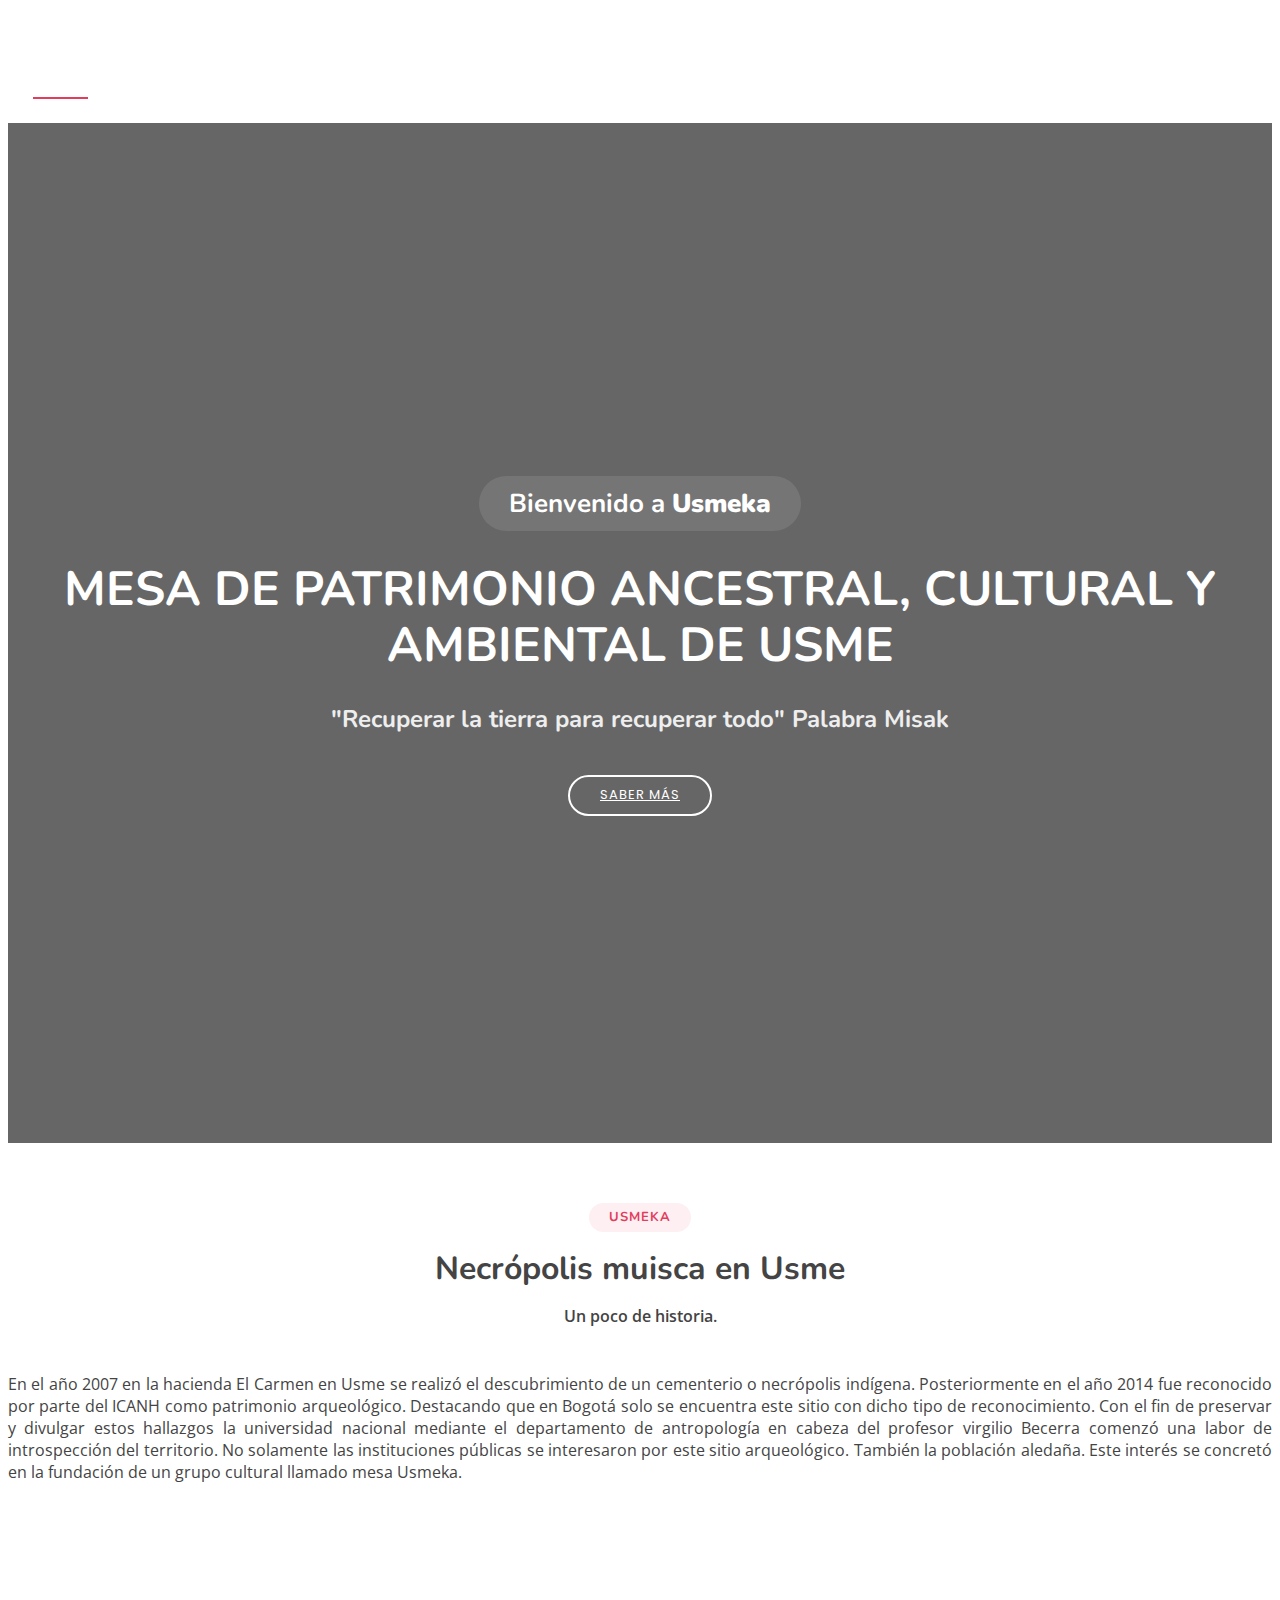
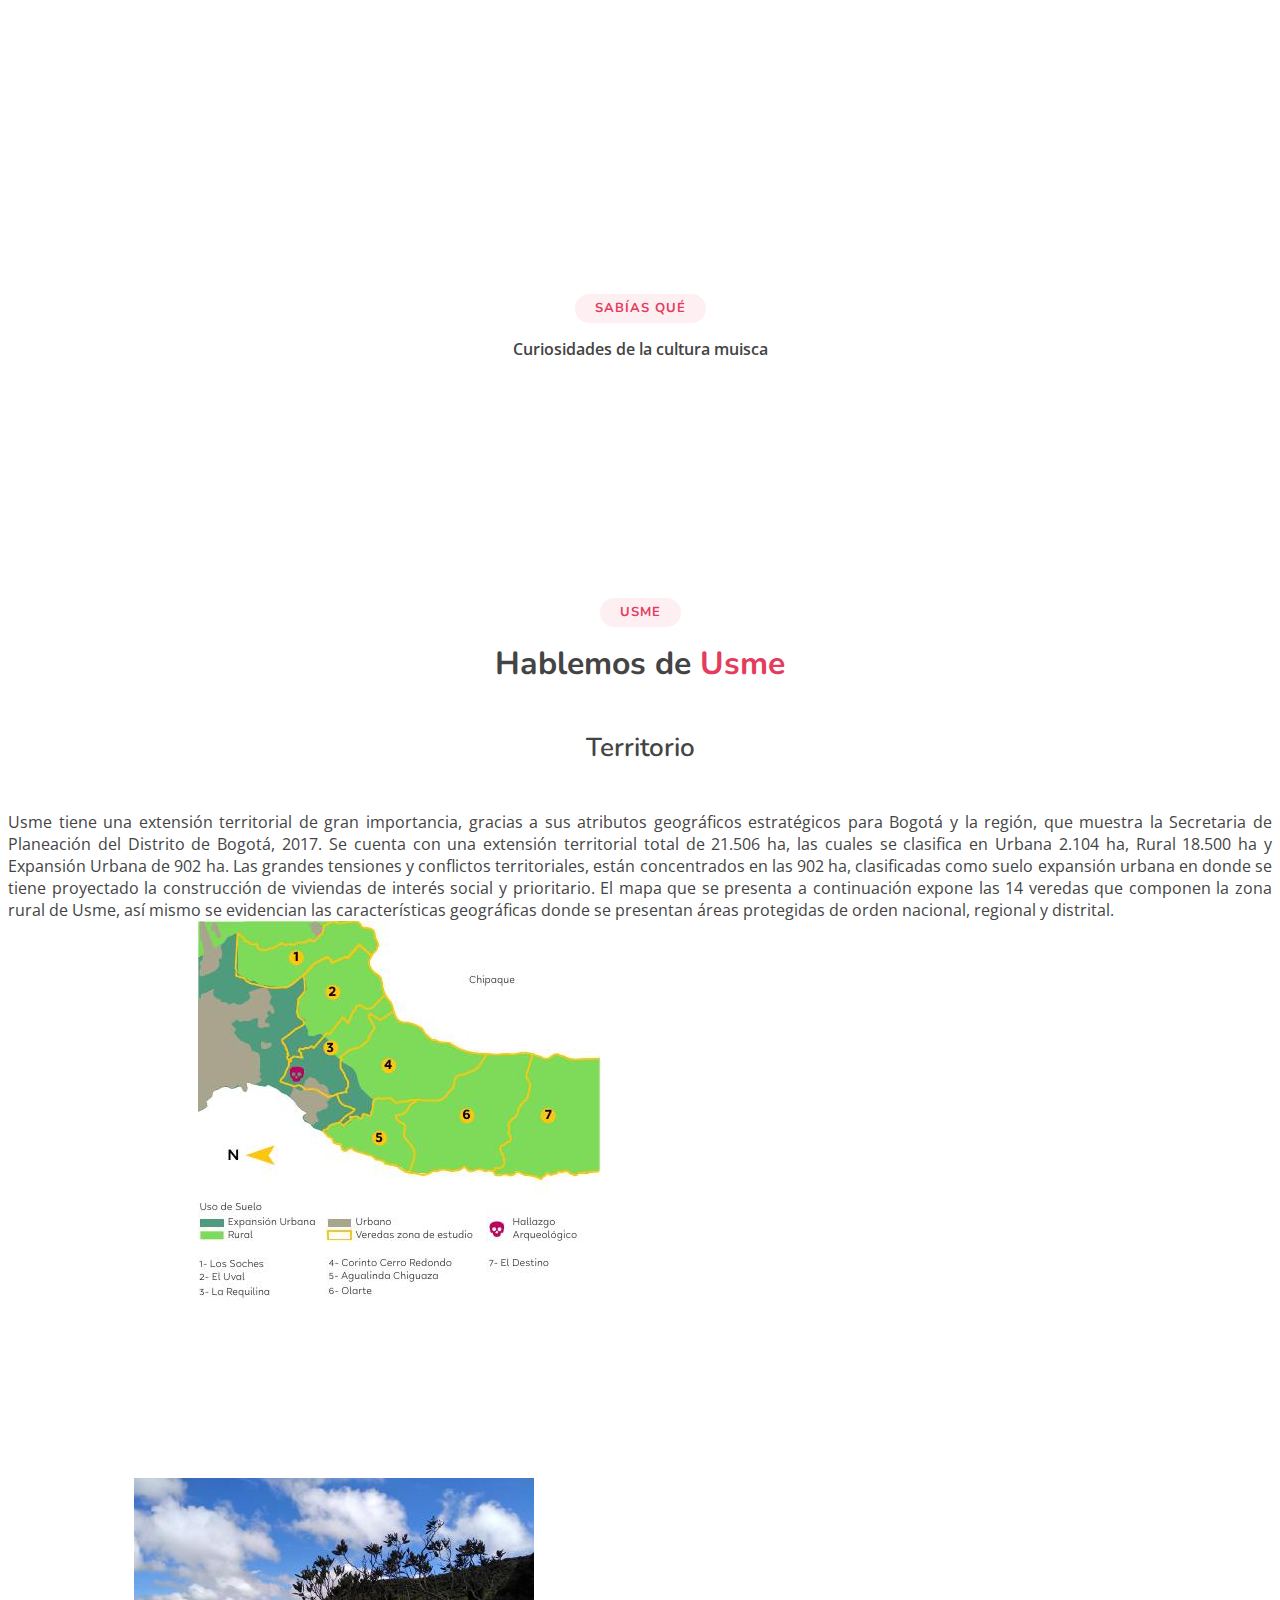
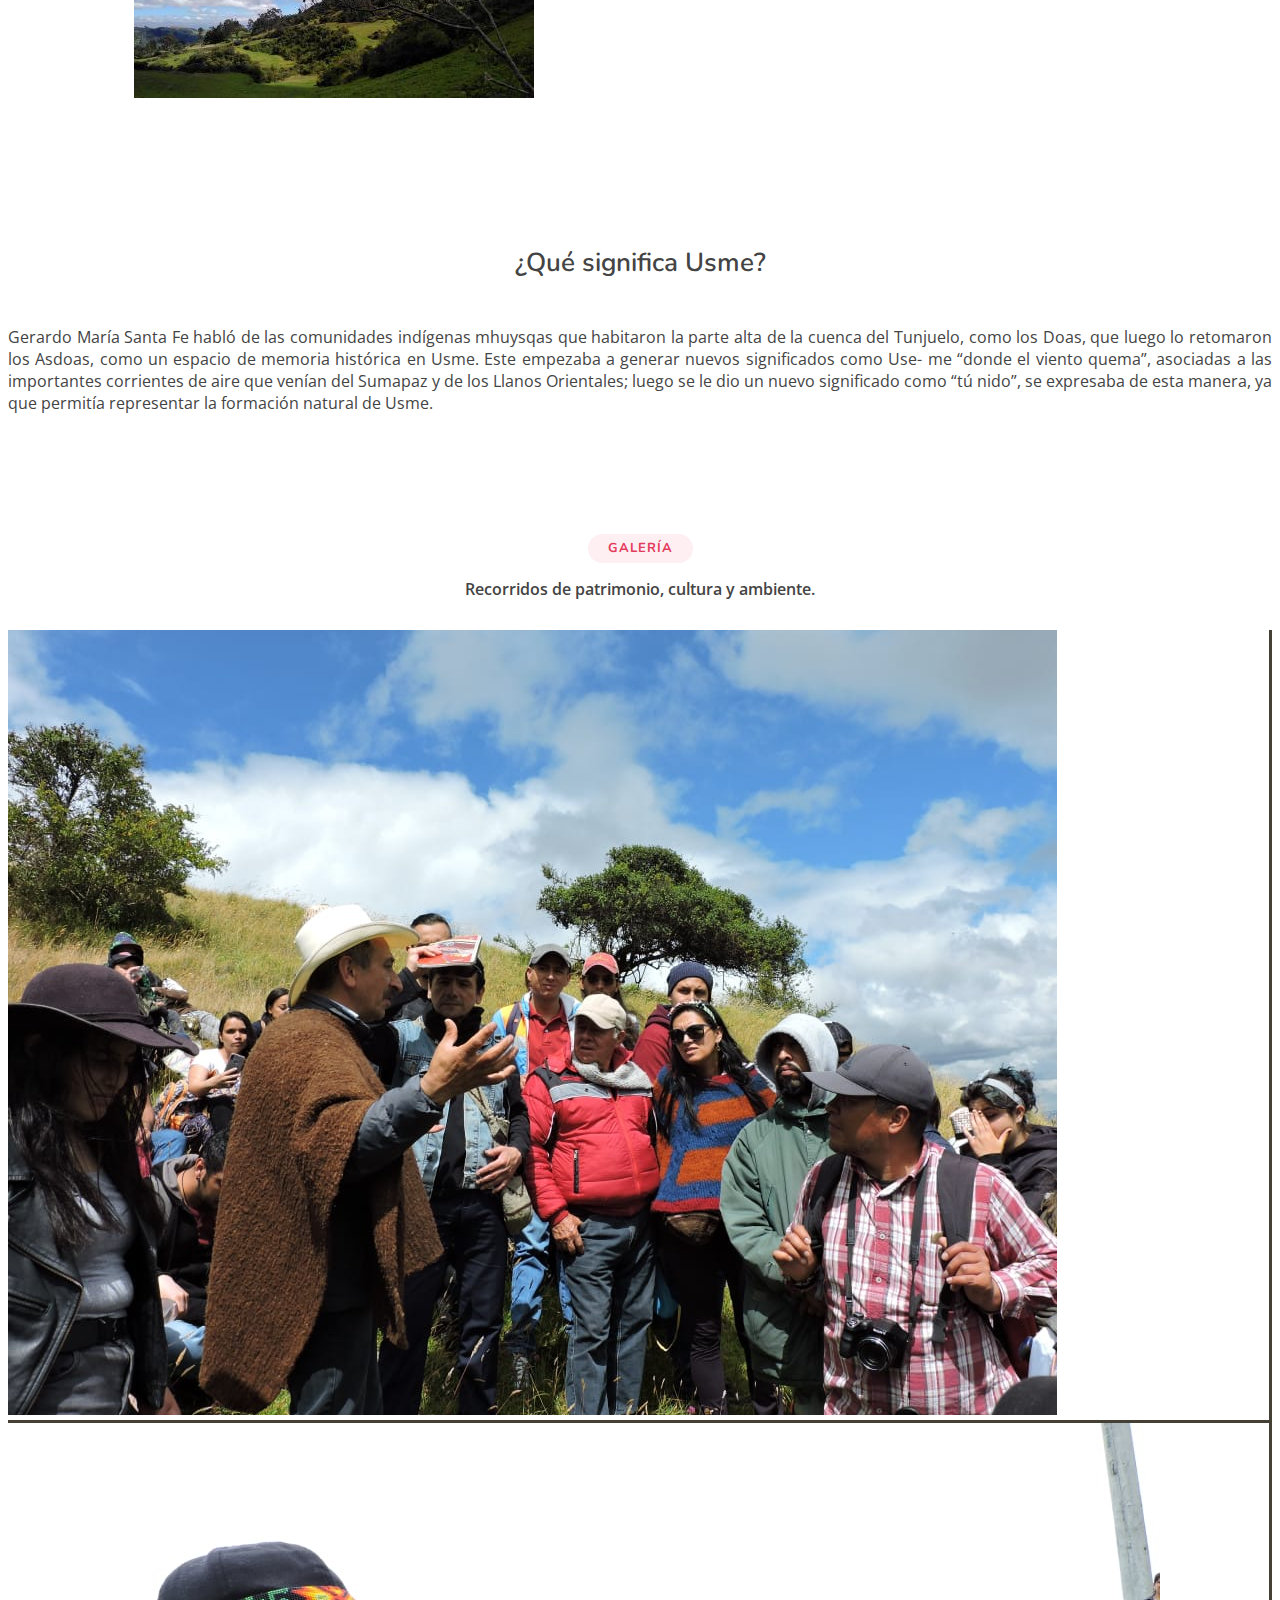
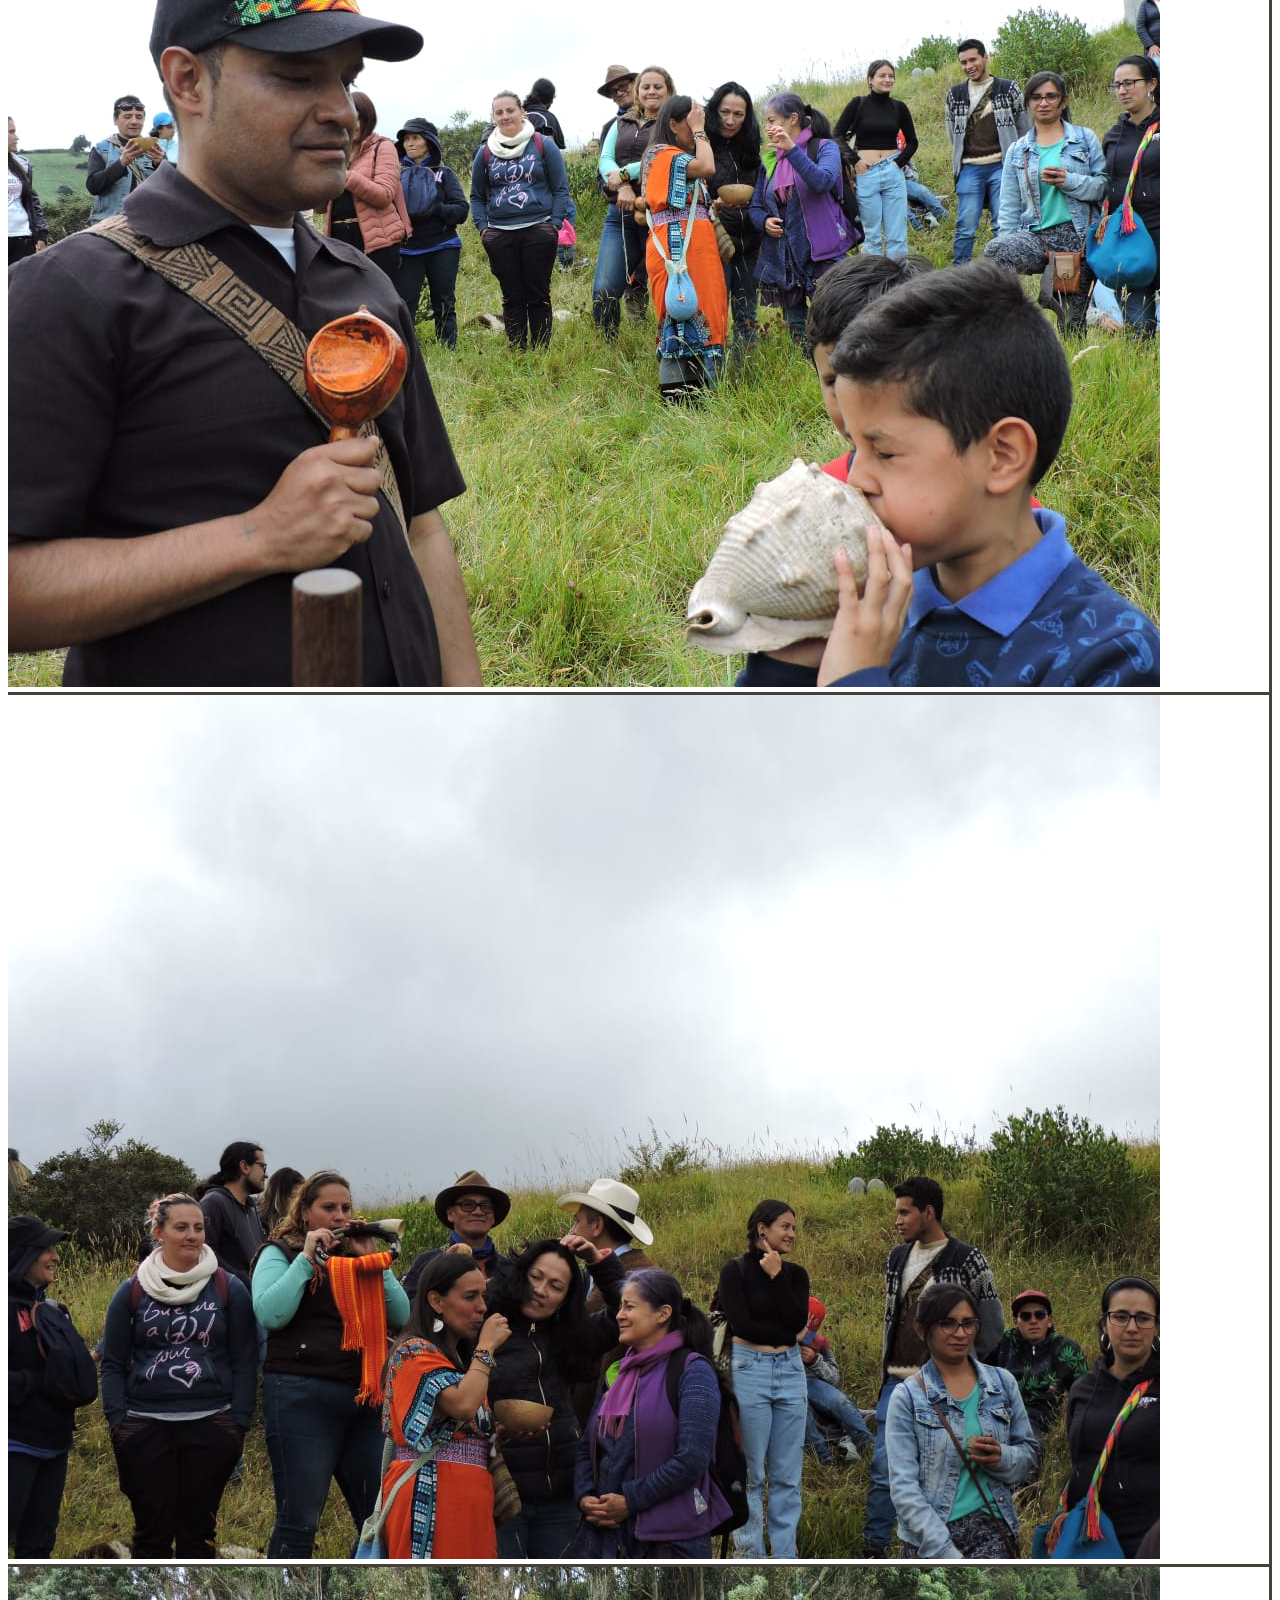
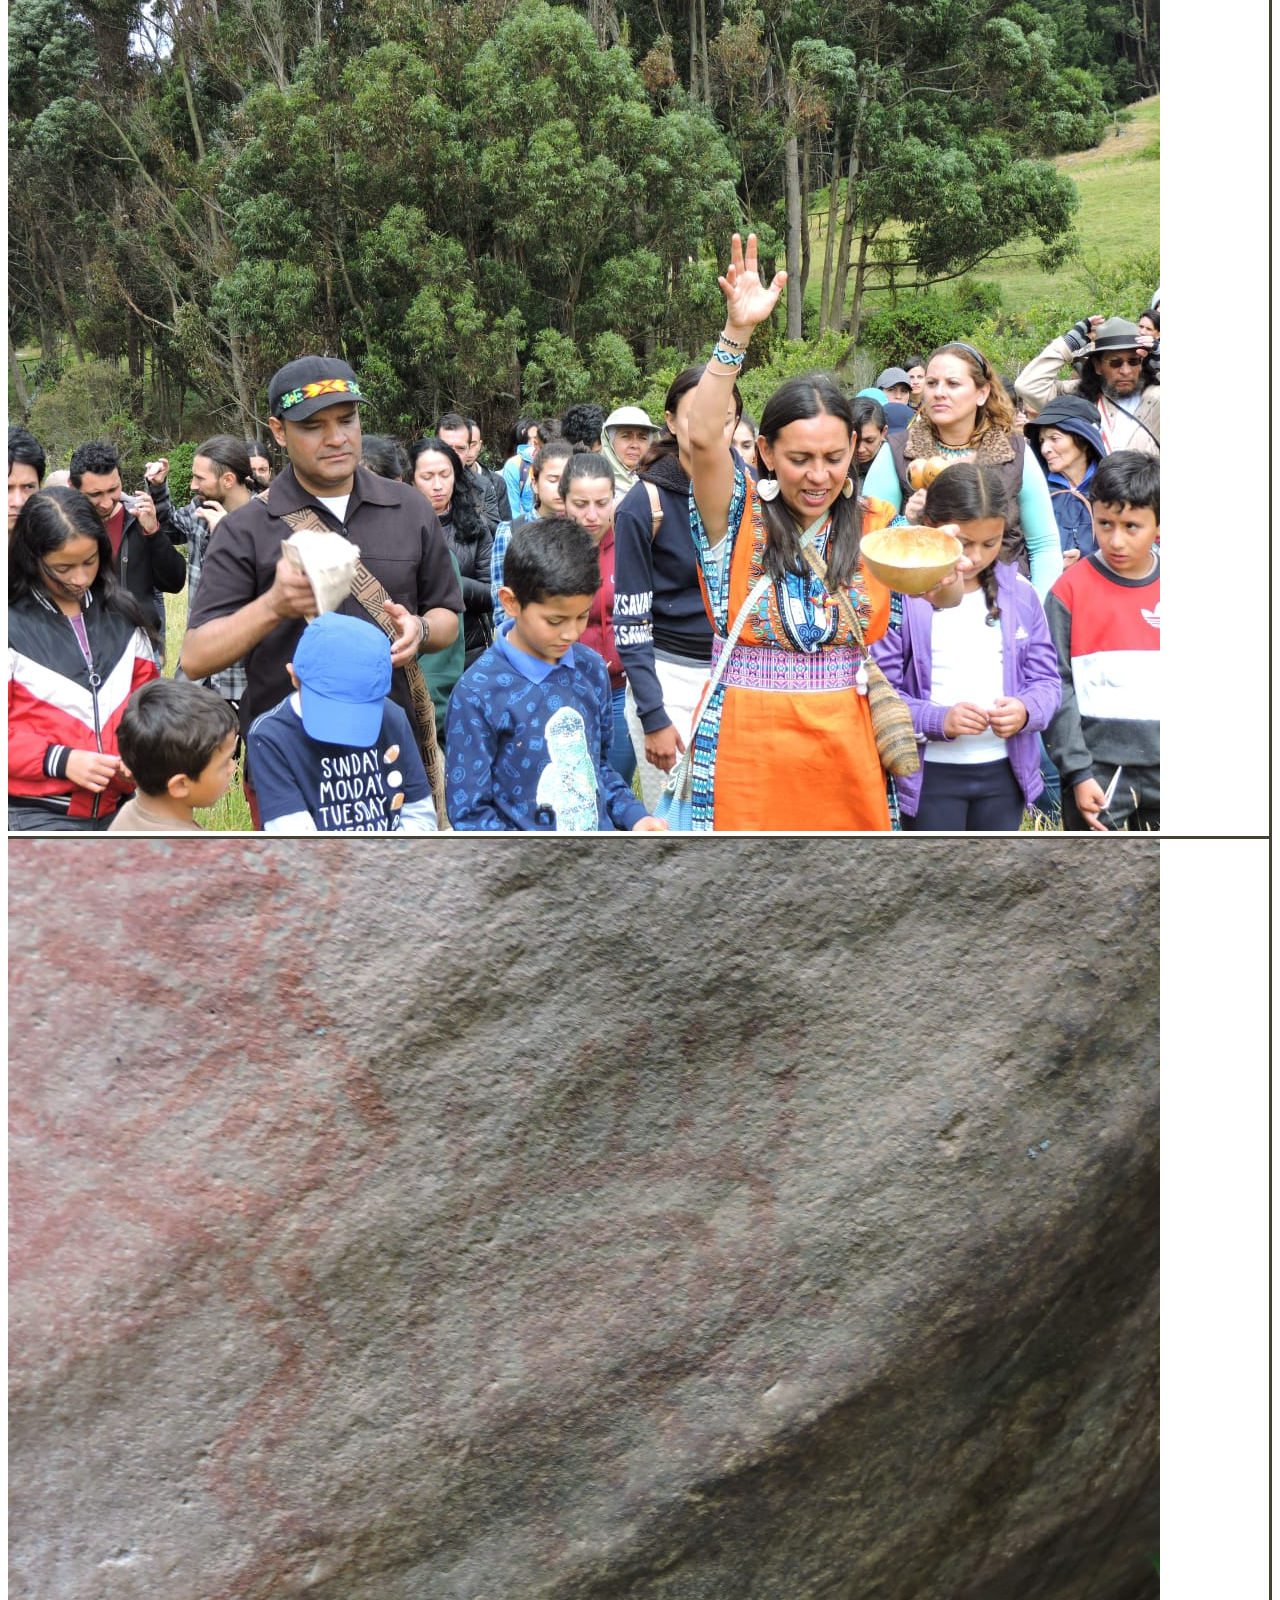
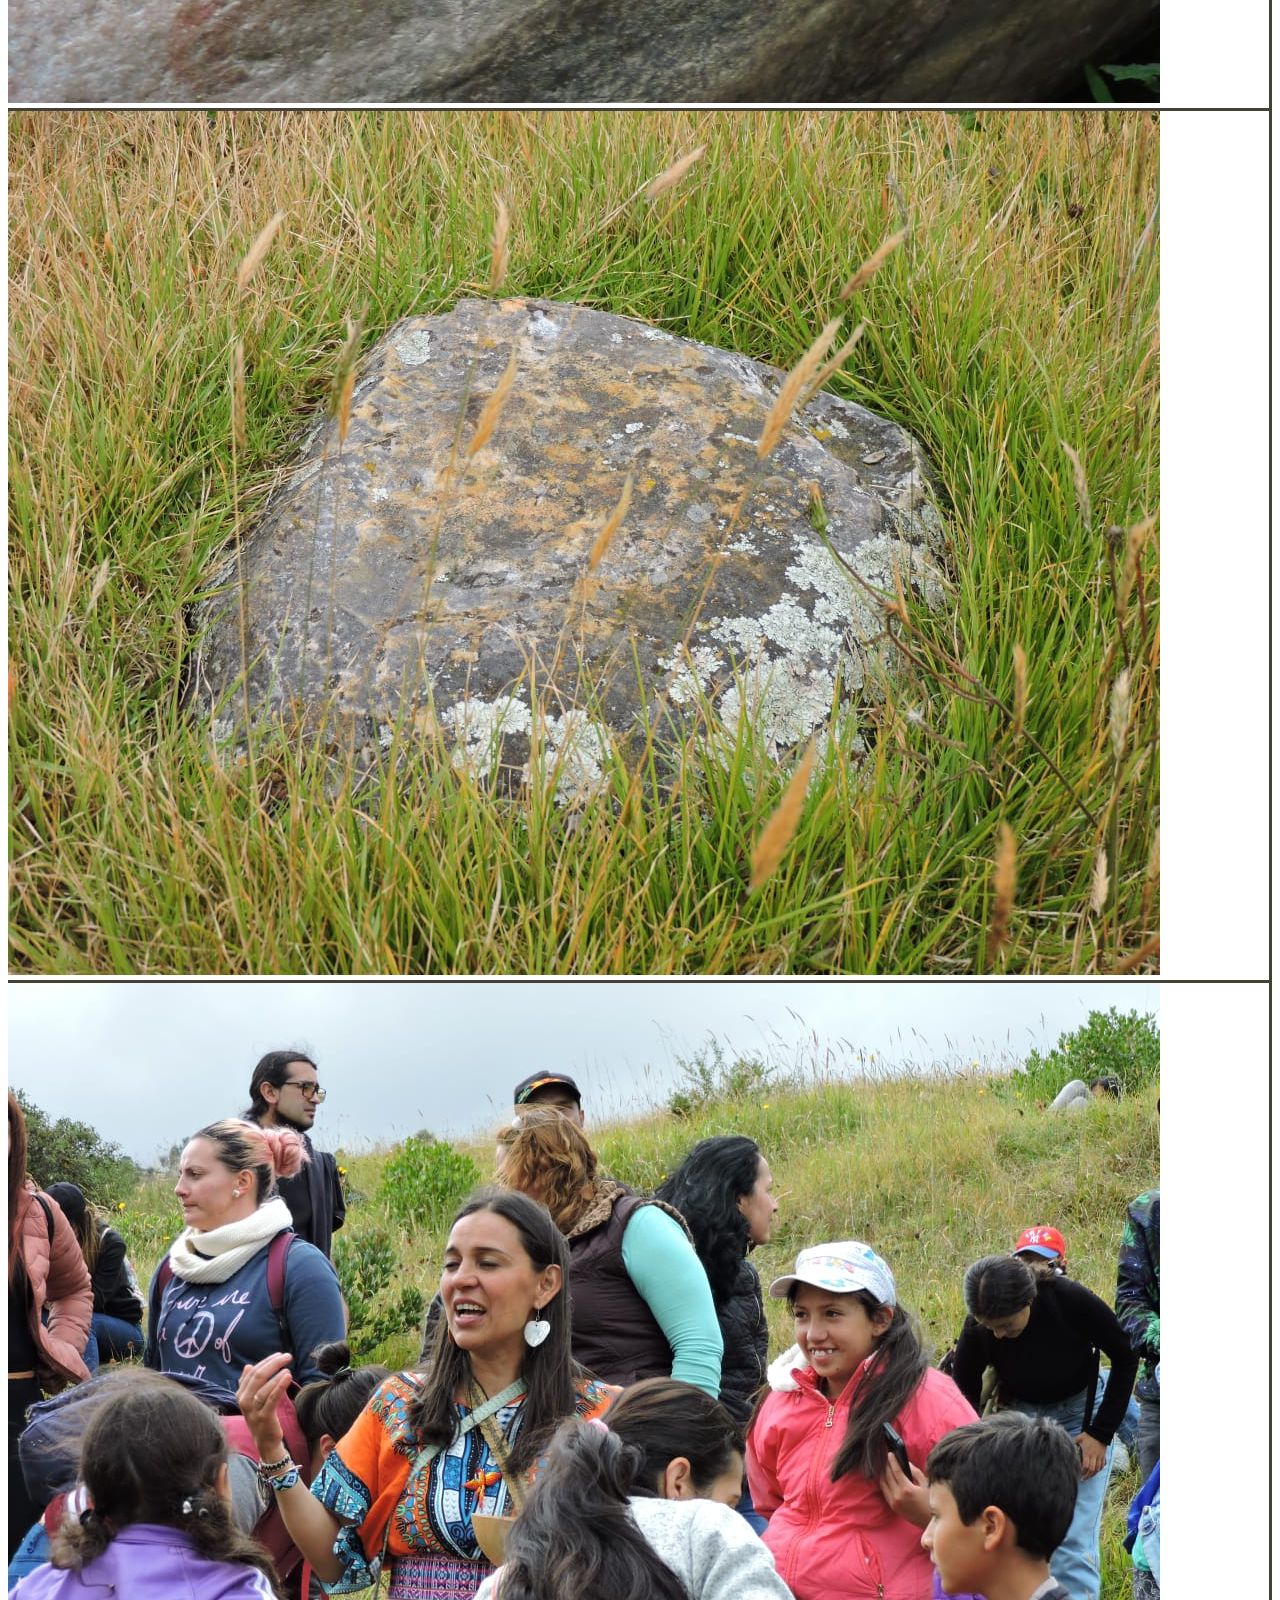
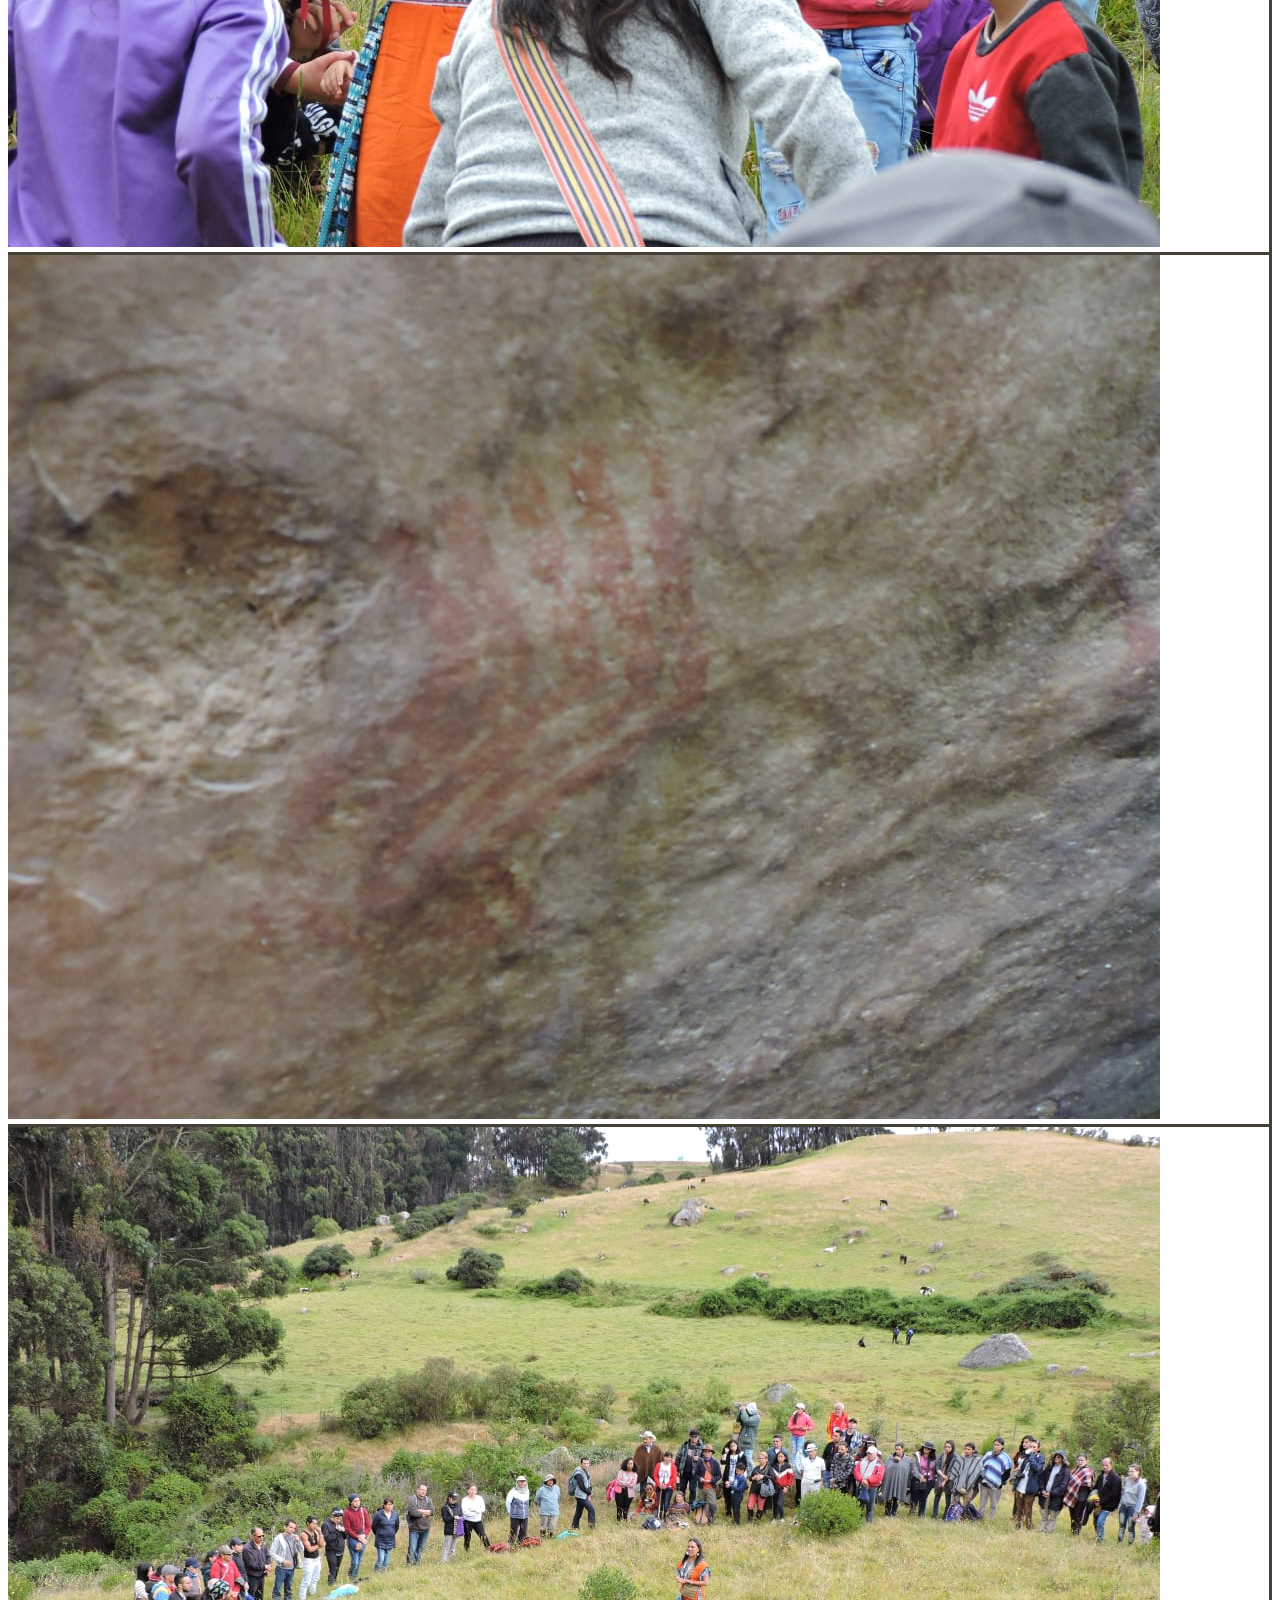
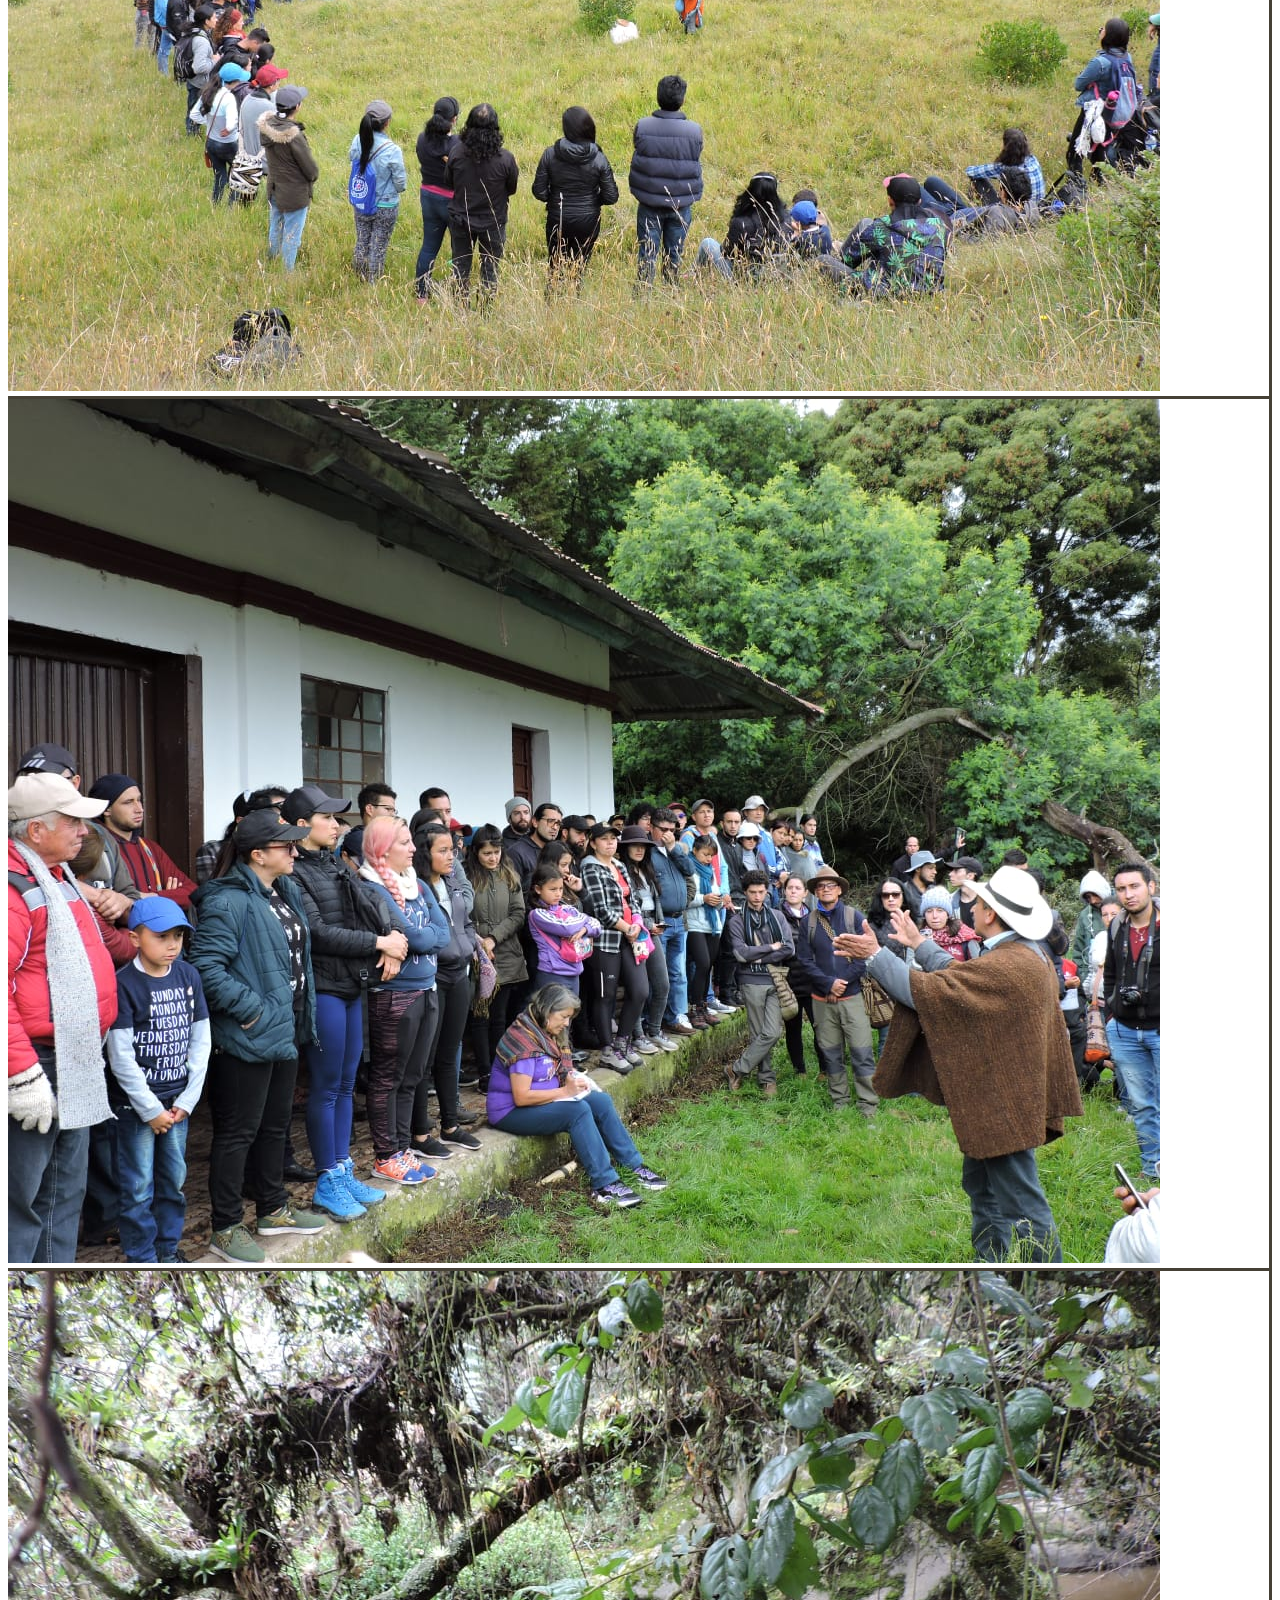
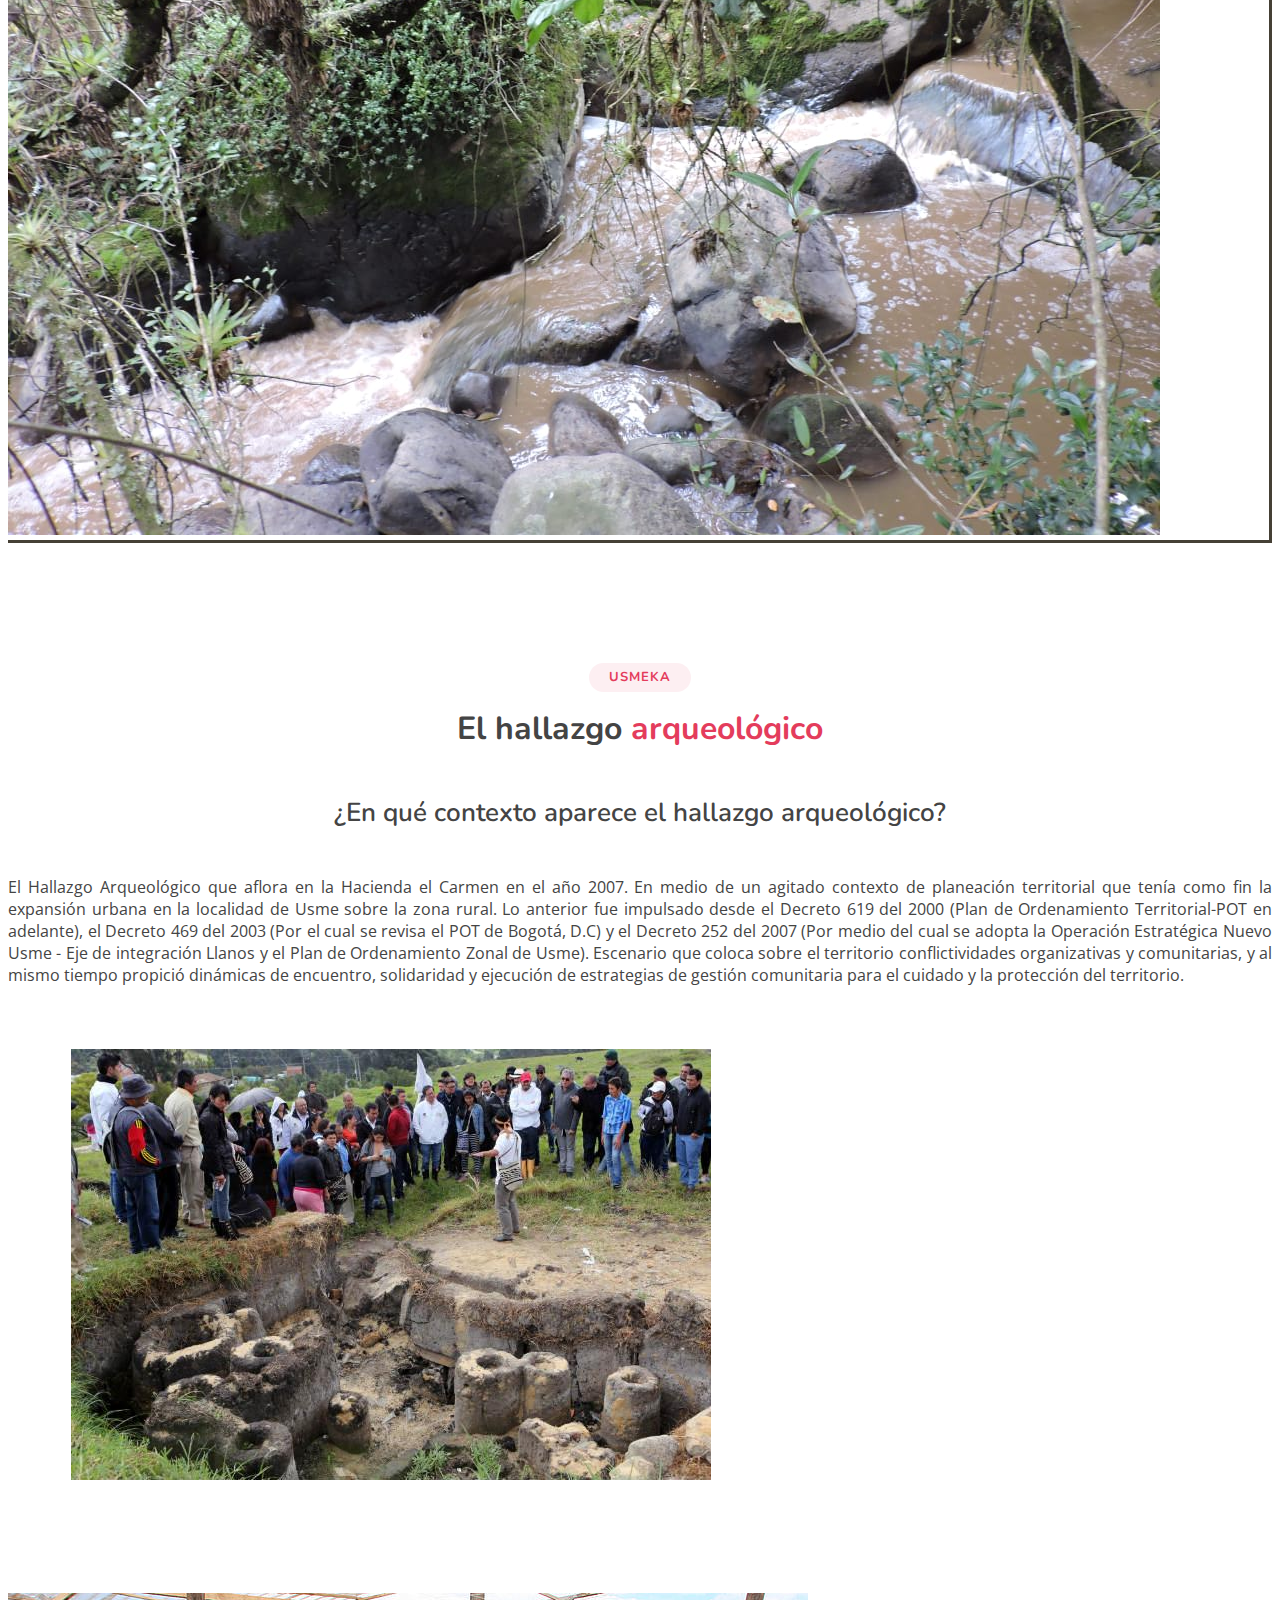
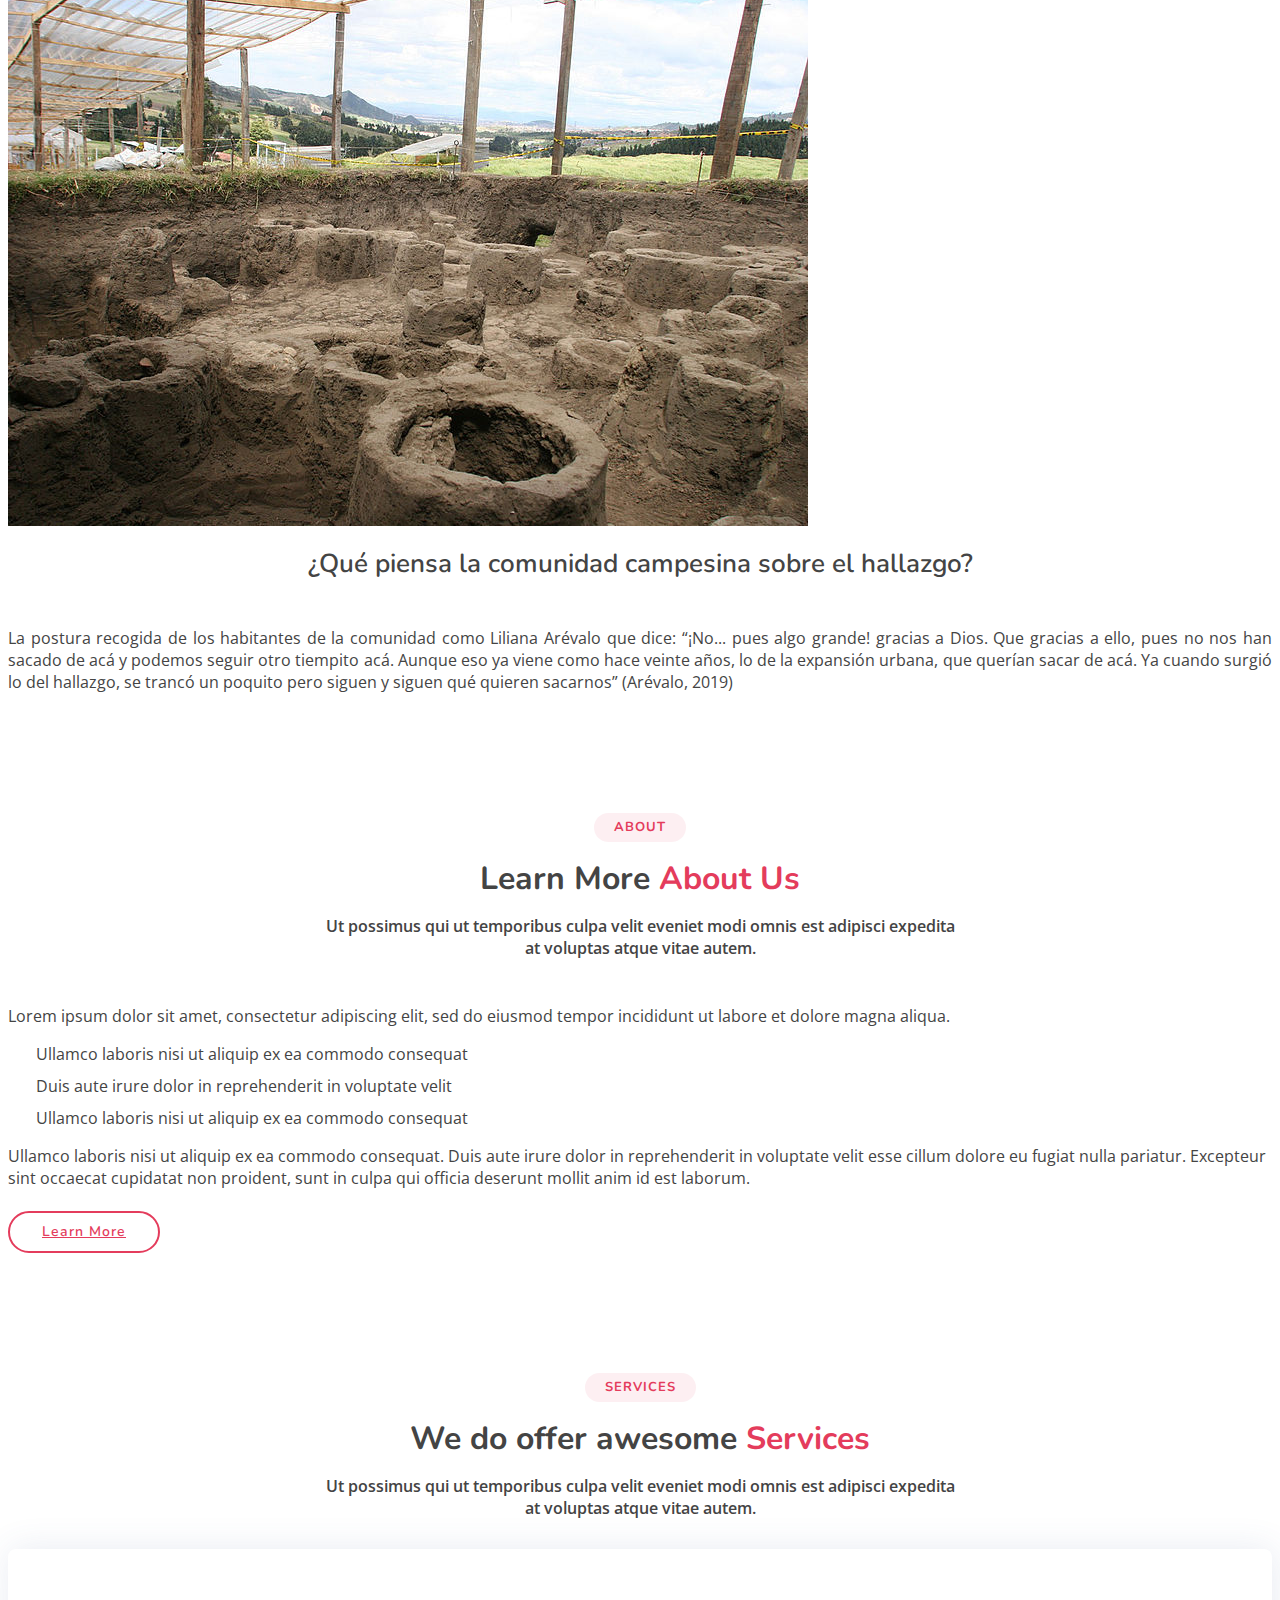
==== commit 22112c39: "add two sections" ====
--- a/index.html
+++ b/index.html
@@ -134,58 +134,123 @@
 
         <div class="owl-carousel events-carousel" data-aos="fade-up" data-aos-delay="100">
 
-          <div class="row event-item">
-          <div class="col-lg-3">
-              </div>
+          <div class="row m-0 justify-content-center align-items-center event-item">
+          
             <div class="col-lg-6">
             <a href="assets/img/s1.jpg" data-gall="portfolioGallery" class="venobox preview-link" title="Web 3">
               <img src="assets/img/s1.jpg" class="img-fluid" alt="">
             </a>
             </div>
-            <div class="col-lg-3">
-              </div>
-          </div>
-
-          <div class="row event-item">
-          <div class="col-lg-3">
-              </div>
+            
+          </div>
+
+          <div class="row m-0  justify-content-center align-items-center event-item">
+          
             <div class="col-lg-6">
               <a href="assets/img/s2.jpg" data-gall="portfolioGallery" class="venobox preview-link" title="Web 3">
               <img src="assets/img/s2.jpg" class="img-fluid" alt="">
             </a>
             </div>
-            <div class="col-lg-3">
-              </div>
-          </div>
-
-          <div class="row event-item">
-          <div class="col-lg-3">
-              </div>
+            
+          </div>
+
+          <div class="row m-0  justify-content-center align-items-center  event-item">
+          
             <div class="col-lg-6">
               <a href="assets/img/s3.jpg" data-gall="portfolioGallery" class="venobox preview-link" title="Web 3">
               <img src="assets/img/s3.jpg" class="img-fluid" alt="">
             </a>
             </div>
-            <div class="col-lg-3">
-              </div>
+            
           </div>
           
-          <div class="row event-item">
-          <div class="col-lg-3">
-              </div>
-            <div class="col-lg-6">
+          <div class="row row m-0 justify-content-center align-items-center event-item">
+          <div class="col-lg-6">
+              
               <a href="assets/img/s4.jpg" data-gall="portfolioGallery" class="venobox preview-link" title="Web 3">
               <img src="assets/img/s4.jpg" class="img-fluid" alt="">
             </a>
             </div>
-            <div class="col-lg-3">
-              </div>
+            
           </div>
 
           </div>
 
       </div>
     </section><!-- End Events Section -->
+    
+        <!-- ======= About Section ======= -->
+    <section id="about" class="about">
+      <div class="container">
+
+        <div class="section-title">
+          <h2>Usme</h2>
+          <h3>Hablemos de <span>Usme</span></h3>
+        </div>
+
+        <div class="row content">
+          <div class="col-lg-6">
+          <div class="section-title">
+          <h3>Territorio</h3>
+          </div>
+            <p style="text-align: justify;">
+              Usme tiene una extensión territorial de gran importancia,
+                gracias a sus atributos geográficos estratégicos para
+                Bogotá y la región, que muestra la Secretaria de Planeación
+                del Distrito de Bogotá, 2017. Se cuenta con una extensión
+                territorial total de 21.506 ha, las cuales se clasifica en
+                Urbana 2.104 ha, Rural 18.500 ha y Expansión Urbana de
+                902 ha. Las grandes tensiones y conflictos territoriales,
+                están concentrados en las 902 ha, clasificadas como
+                suelo expansión urbana en donde se tiene proyectado la
+                construcción de viviendas de interés social y prioritario. El
+                mapa que se presenta a continuación expone las 14 veredas
+                que componen la zona rural de Usme, así mismo se evidencian
+                las características geográficas donde se presentan áreas
+                protegidas de orden nacional, regional y distrital.
+            </p>
+          </div>
+          <div class="col-lg-6 pt-4 pt-lg-0">
+            <div class="gallery-item" id="mapa">
+              <a href="assets/img/mapa.jpg" class="venobox" data-gall="gallery-item">
+                <img src="assets/img/mapa.jpg" alt="" class="img-fluid">
+              </a>
+            </div>
+          </div>
+        </div>
+        <div class="section-title">
+          <h3></h3>
+          </div>
+        <div class="row content">
+        <div class="col-lg-6 pt-4 pt-lg-0">
+            <div class="gallery-item" id="paisaje">
+              <a href="assets/img/m.jpg" class="venobox" data-gall="gallery-item">
+                <img src="assets/img/m.jpg" alt="" class="img-fluid">
+              </a>
+            </div>
+          </div>
+          <div class="col-lg-6">
+          <div class="section-title">
+          <h3>¿Qué significa Usme?</h3>
+          </div>
+            <p style="text-align: justify;">
+              Gerardo María Santa Fe habló de las comunidades indígenas
+                mhuysqas que habitaron la parte alta de la cuenca del
+                Tunjuelo, como los Doas, que luego lo retomaron los
+                Asdoas, como un espacio de memoria histórica en Usme.
+                Este empezaba a generar nuevos significados como Use-
+                me “donde el viento quema”, asociadas a las importantes
+                corrientes de aire que venían del Sumapaz y de los Llanos
+                Orientales; luego se le dio un nuevo significado como “tú nido”,
+                se expresaba de esta manera, ya que permitía representar la
+                formación natural de Usme.
+            </p>
+          </div>
+          
+        </div>
+
+      </div>
+    </section><!-- End About Section -->
     
     <!-- ======= Gallery Section ======= -->
     <section id="gallery" class="gallery">
@@ -292,6 +357,68 @@
 
       </div>
     </section><!-- End Gallery Section -->
+    <!-- ======= About Section ======= -->
+    <section id="about" class="about">
+      <div class="container">
+
+        <div class="section-title">
+          <h2>Usmeka</h2>
+          <h3>El hallazgo <span> arqueológico</span></h3>
+        </div>
+
+        <div class="row content">
+          <div class="col-lg-6">
+          <div class="section-title">
+          <h3>¿En qué contexto aparece el hallazgo arqueológico?</h3>
+          </div>
+            <p style="text-align: justify;">
+              El Hallazgo Arqueológico que aflora en la Hacienda el Carmen en el año 2007. En medio de un agitado contexto
+            de planeación territorial que tenía como fin la expansión urbana en la localidad de Usme sobre la zona rural.
+            Lo anterior fue impulsado desde el Decreto 619 del 2000 (Plan de Ordenamiento Territorial-POT en adelante),
+            el Decreto 469 del 2003 (Por el cual se revisa el POT de Bogotá, D.C) y el Decreto 252 del 2007 (Por medio del
+            cual se adopta la Operación Estratégica Nuevo Usme - Eje de integración Llanos y el Plan de Ordenamiento
+            Zonal de Usme). Escenario que coloca sobre el territorio conflictividades organizativas y comunitarias, y al
+            mismo tiempo propició dinámicas de encuentro, solidaridad y ejecución de estrategias de gestión comunitaria
+            para el cuidado y la protección del territorio.
+
+            </p>
+          </div>
+          <div class="col-lg-6 pt-4 pt-lg-0">
+            <div class="gallery-item" id="hallazgo">
+              <a href="assets/img/hallazgo.jpg" class="venobox" data-gall="gallery-item">
+                <img src="assets/img/hallazgo.jpg" alt="" class="img-fluid">
+              </a>
+            </div>
+          </div>
+        </div>
+        <div class="section-title">
+          <h3></h3>
+          </div>
+        <div class="row content">
+        <div class="col-lg-6 pt-4 pt-lg-0">
+            <div class="gallery-item">
+              <a href="assets/img/arq.jpg" class="venobox" data-gall="gallery-item">
+                <img src="assets/img/arq.jpg" alt="" class="img-fluid">
+              </a>
+            </div>
+          </div>
+          <div class="col-lg-6">
+          <div class="section-title">
+          <h3>¿Qué piensa la comunidad campesina sobre el hallazgo?</h3>
+          </div>
+            <p style="text-align: justify;">
+              La postura recogida de los habitantes de la comunidad como Liliana Arévalo que dice: “¡No... pues algo grande!
+            gracias a Dios. Que gracias a ello, pues no nos han sacado de acá y podemos seguir otro tiempito acá. Aunque
+            eso ya viene como hace veinte años, lo de la expansión urbana, que querían sacar de acá. Ya cuando surgió lo
+            del hallazgo, se trancó un poquito pero siguen y siguen qué quieren sacarnos” (Arévalo, 2019)
+
+            </p>
+          </div>
+          
+        </div>
+
+      </div>
+    </section><!-- End About Section -->
     <!-- ======= About Section ======= -->
     <section id="about" class="about">
       <div class="container">
--- a/assets/css/style.css
+++ b/assets/css/style.css
@@ -981,7 +981,15 @@
 .gallery .gallery-item:hover img {
   transform: scale(1.1);
 }
-
+#mapa {
+padding-left: 15%
+}
+#paisaje {
+padding: 10%
+}
+#hallazgo {
+padding: 5%
+}
 /*--------------------------------------------------------------
 # Team
 --------------------------------------------------------------*/
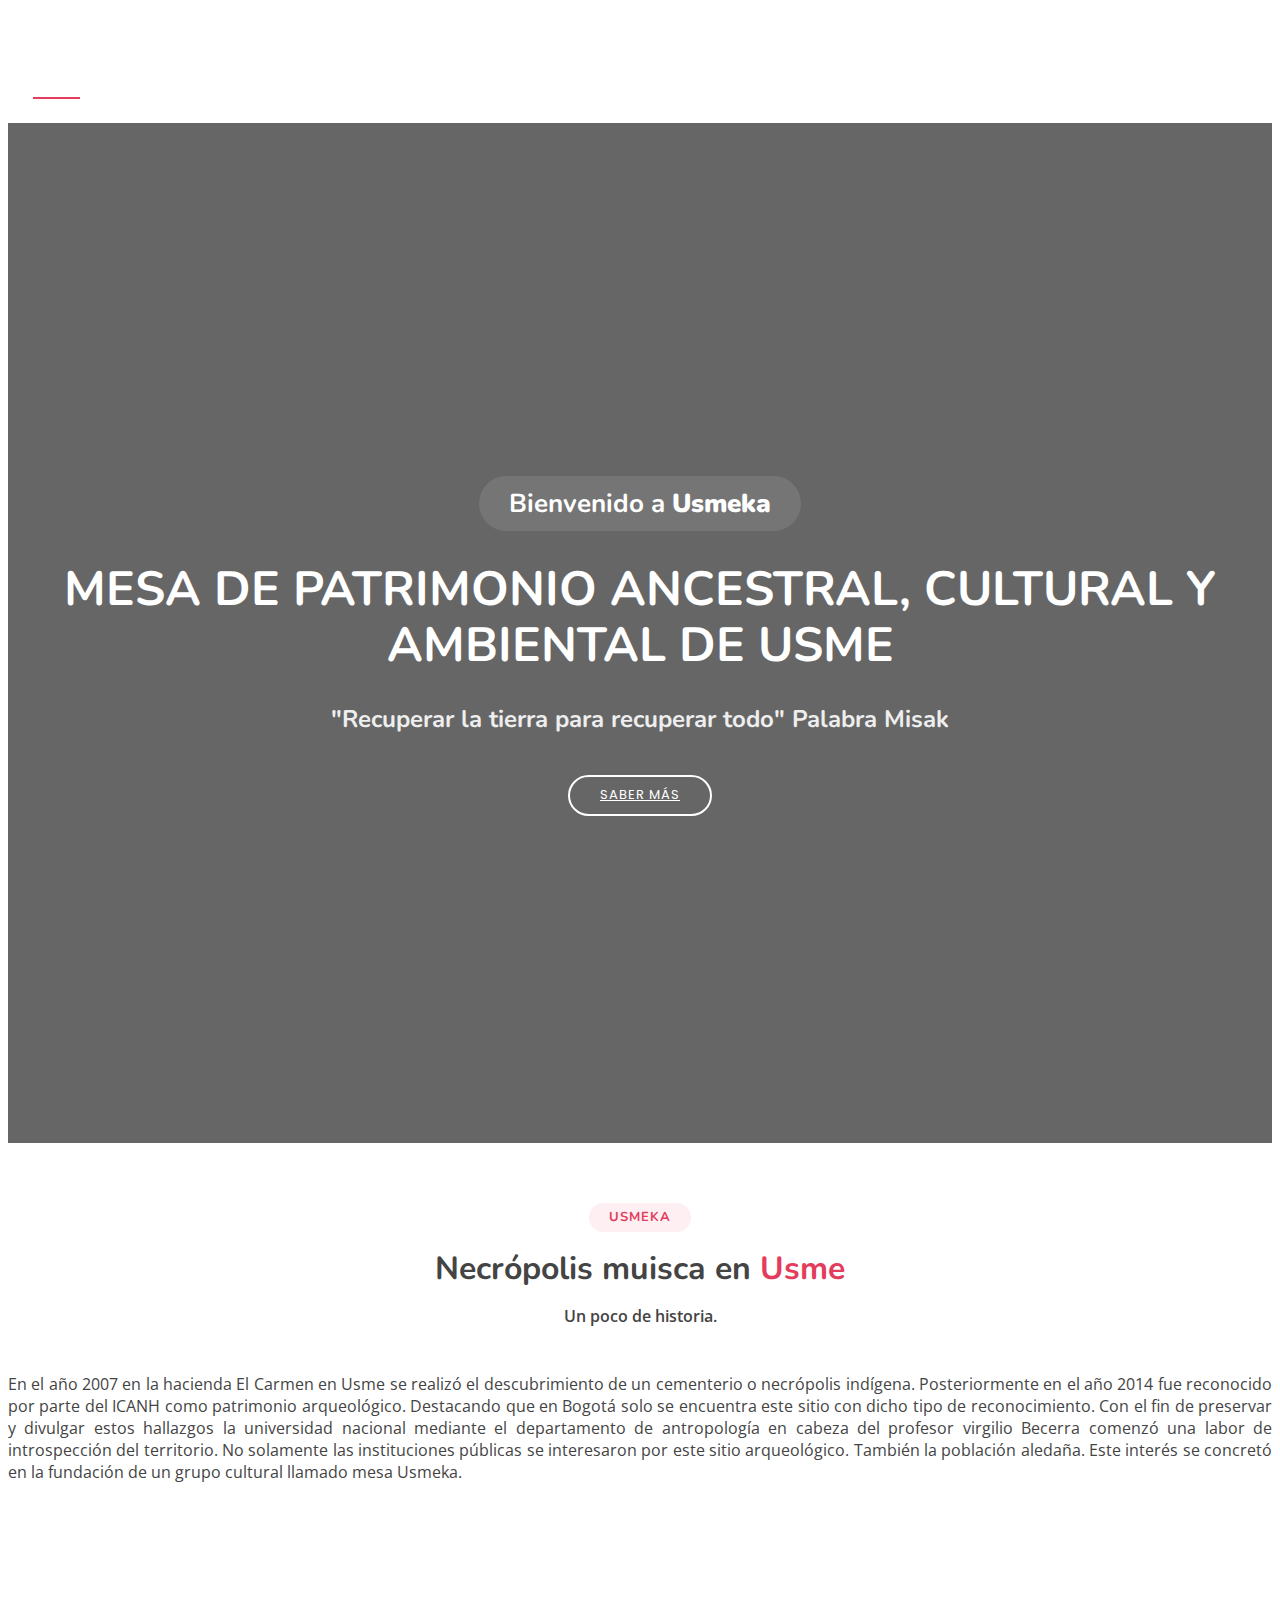
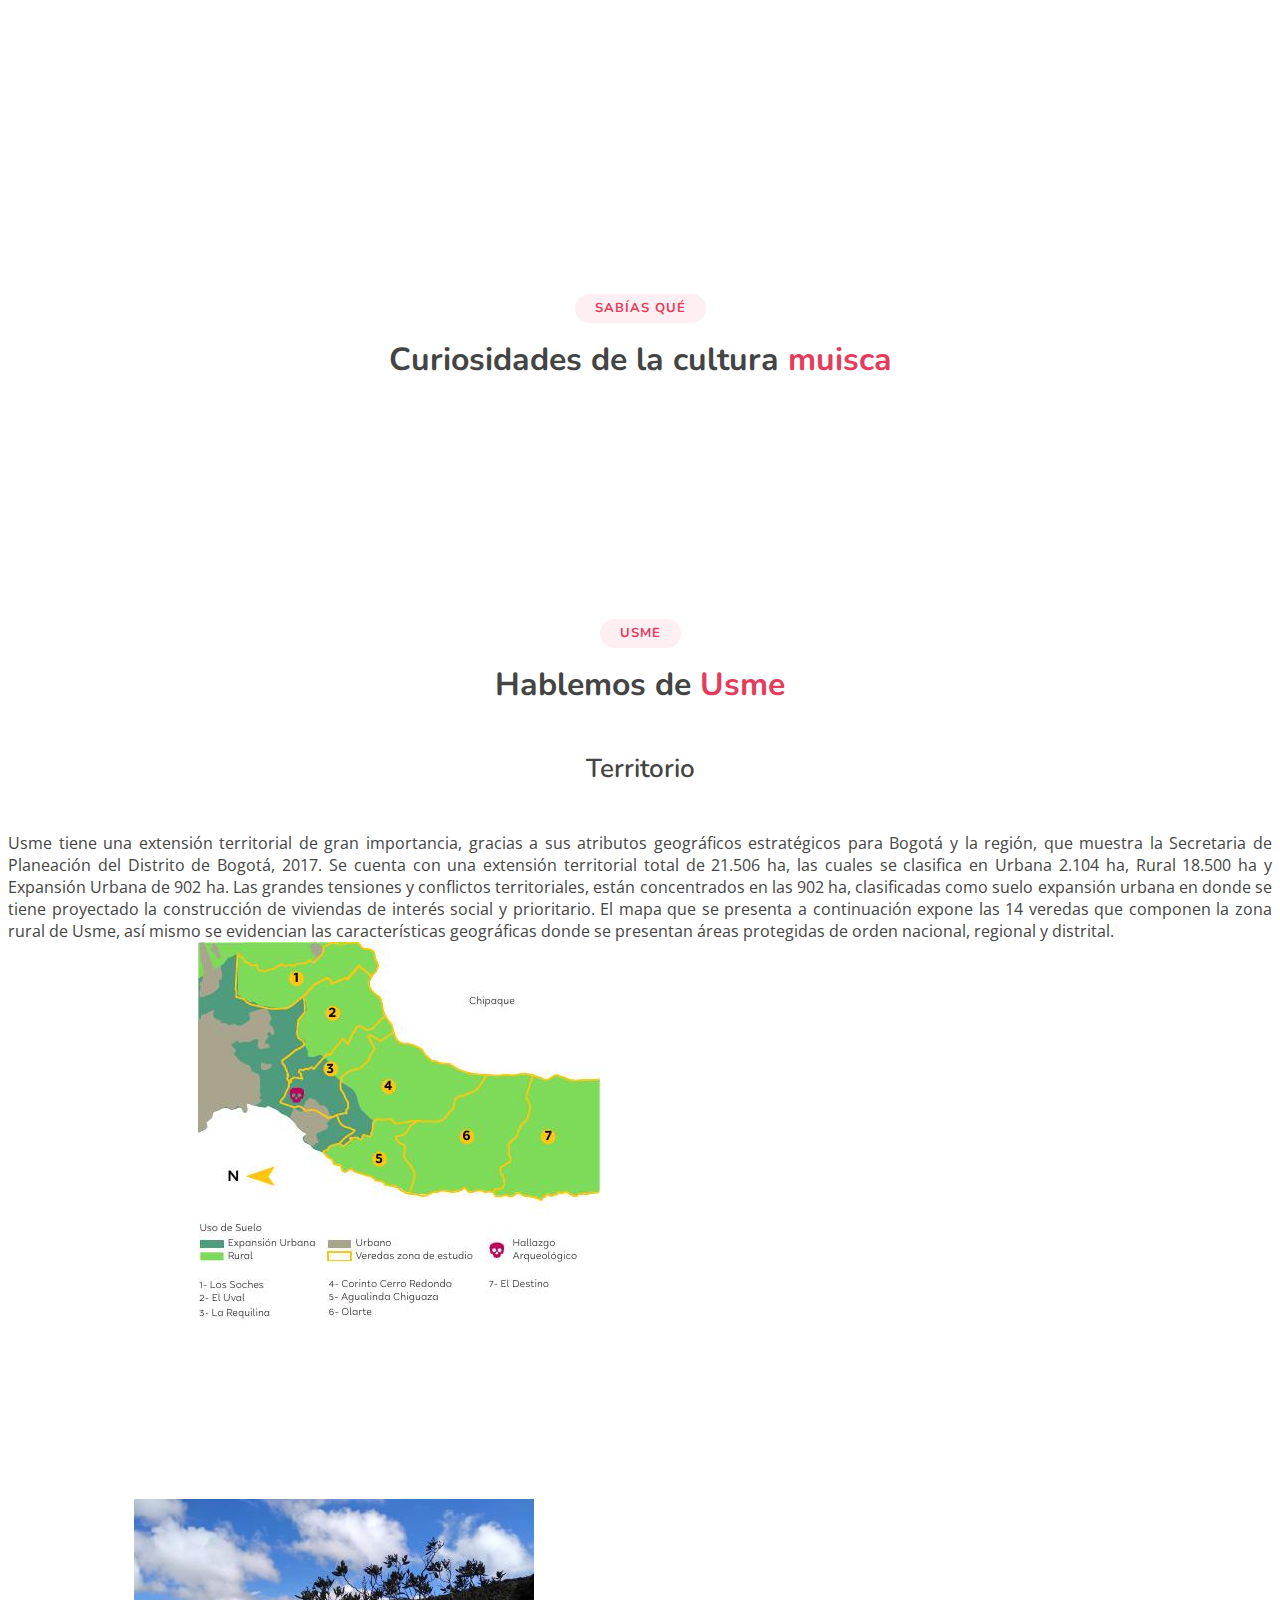
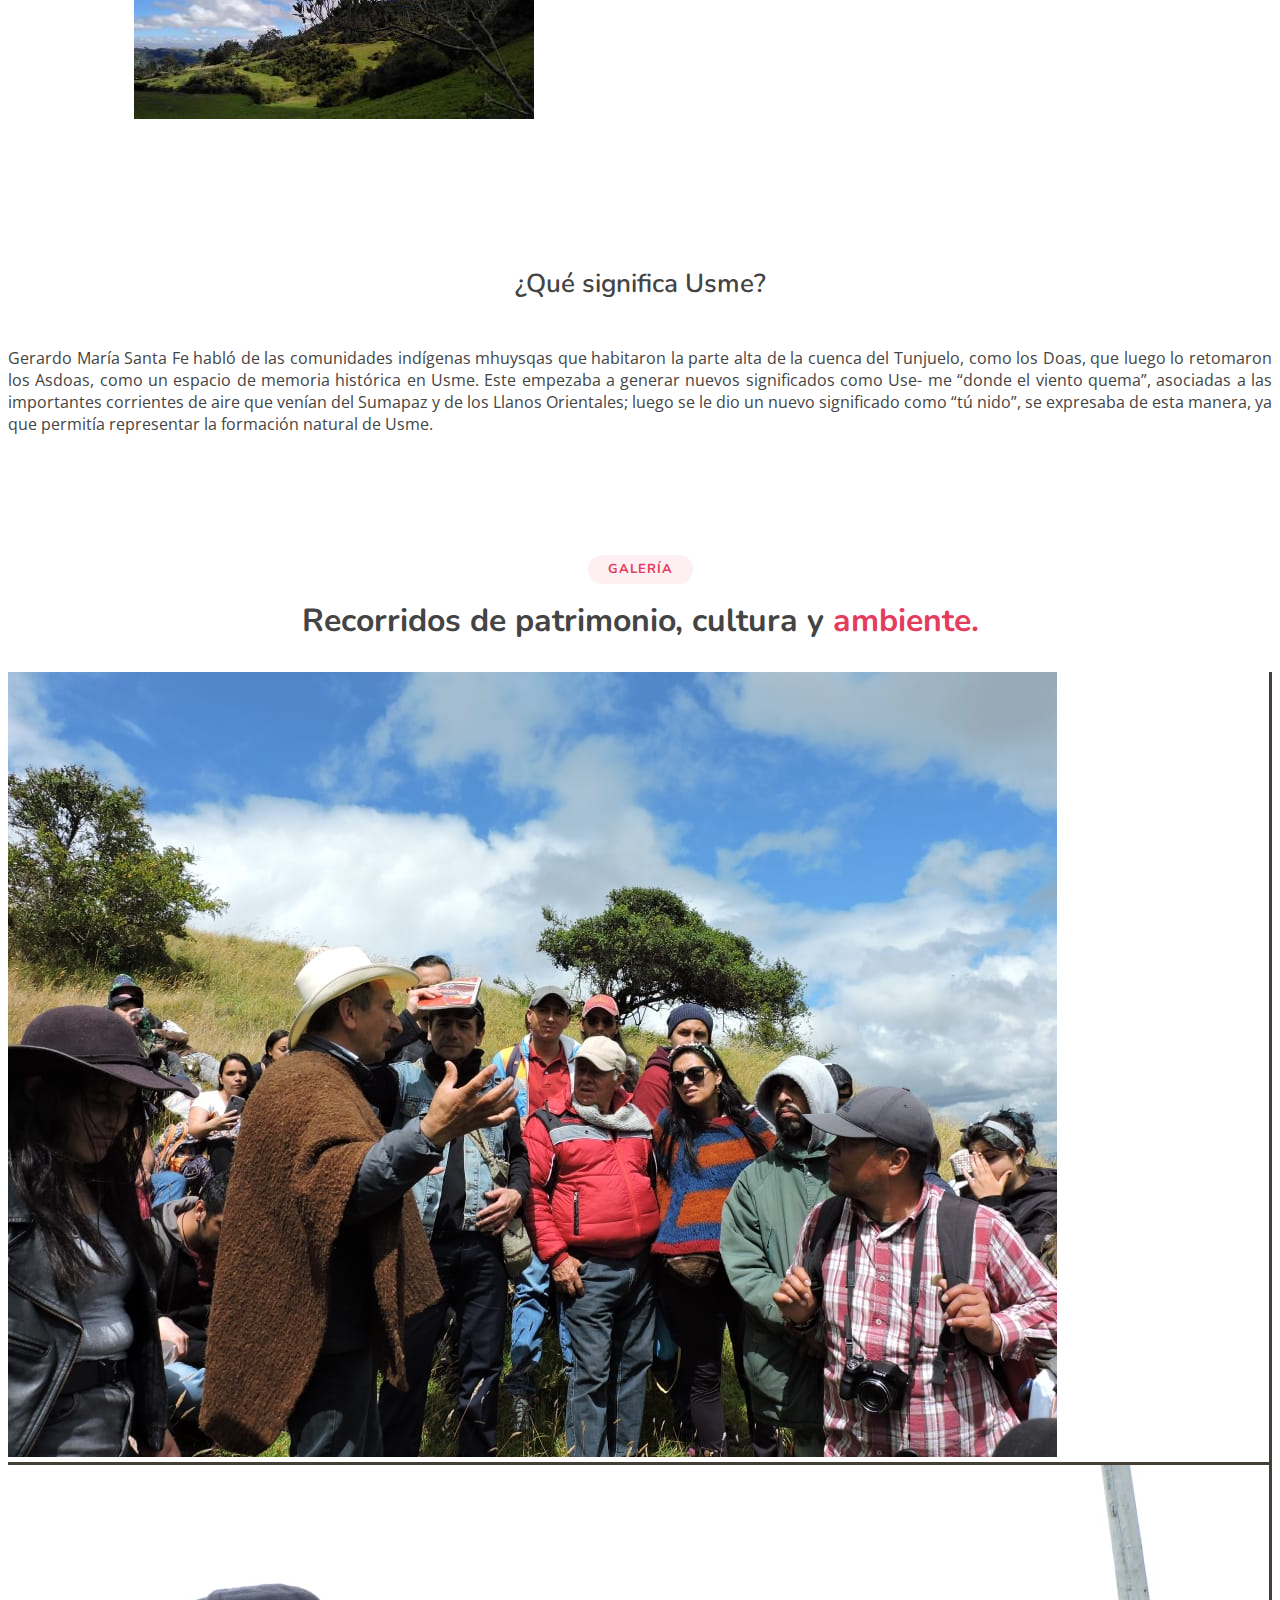
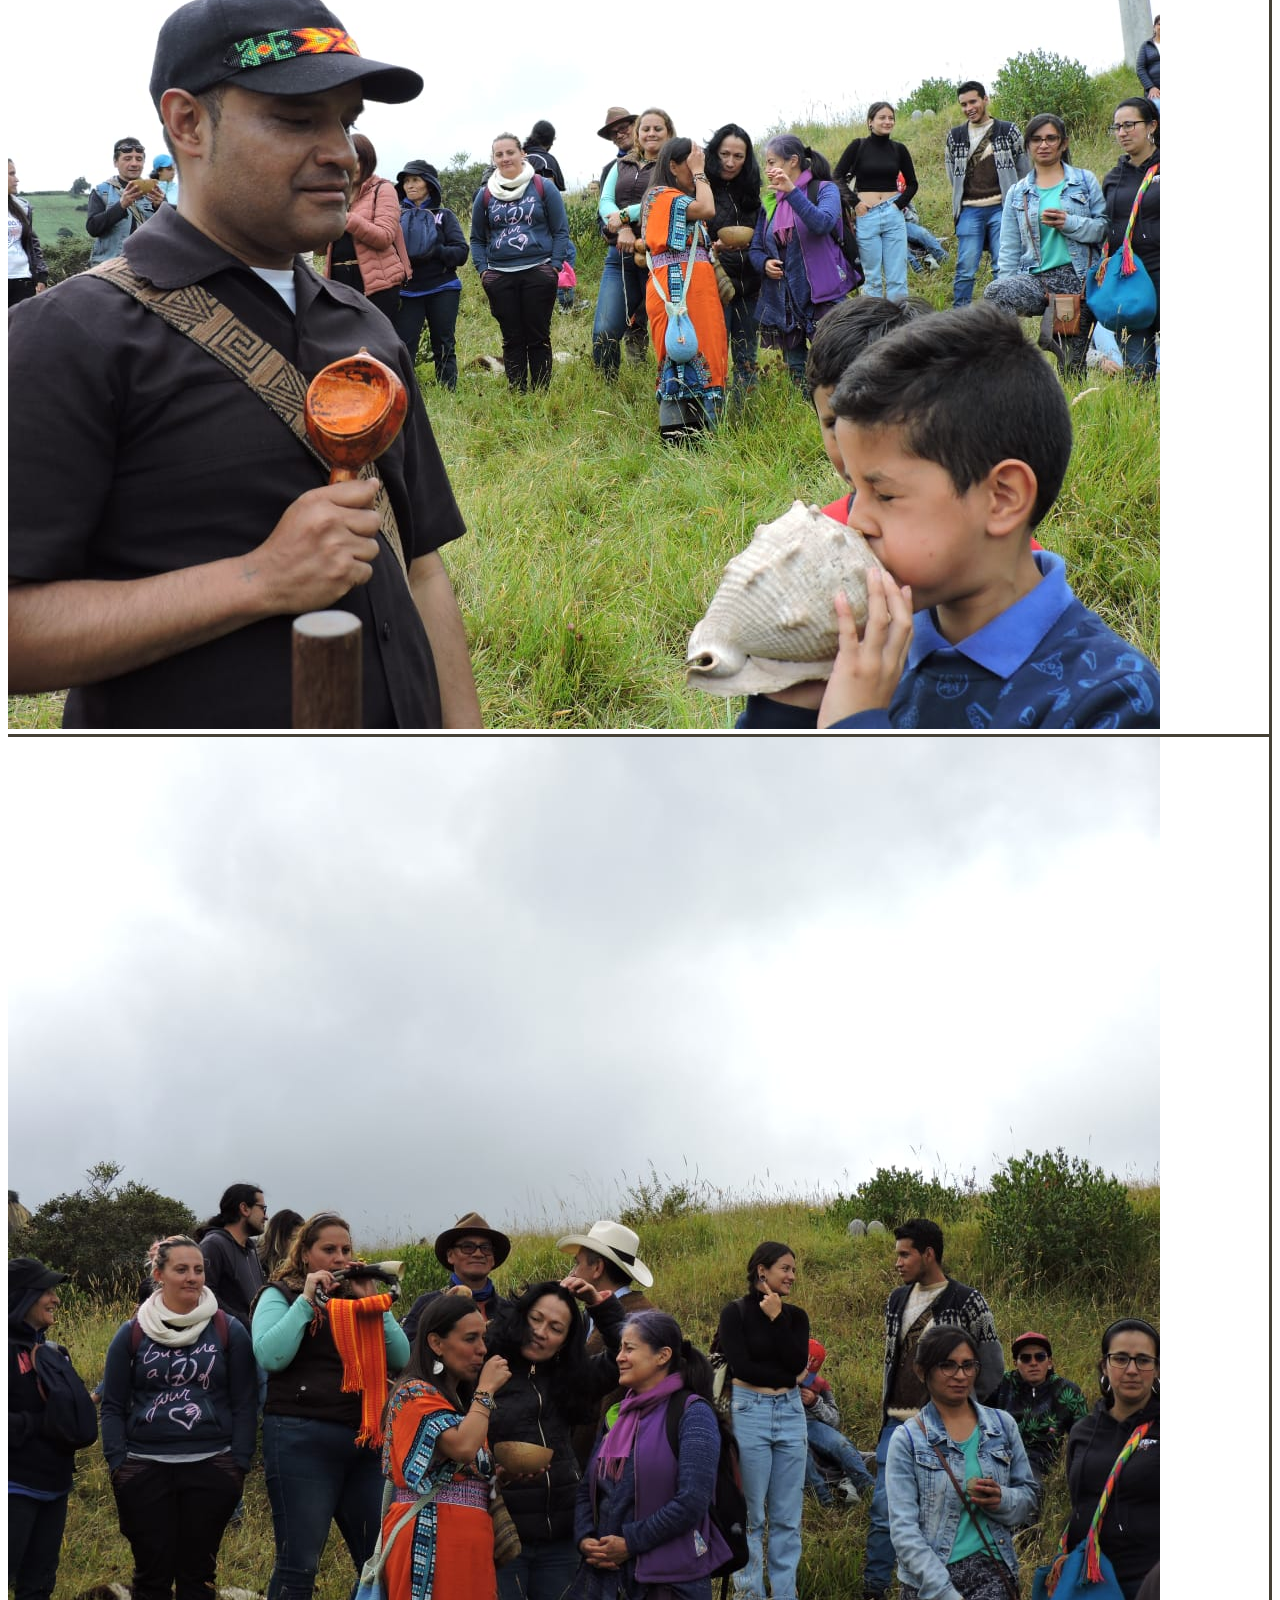
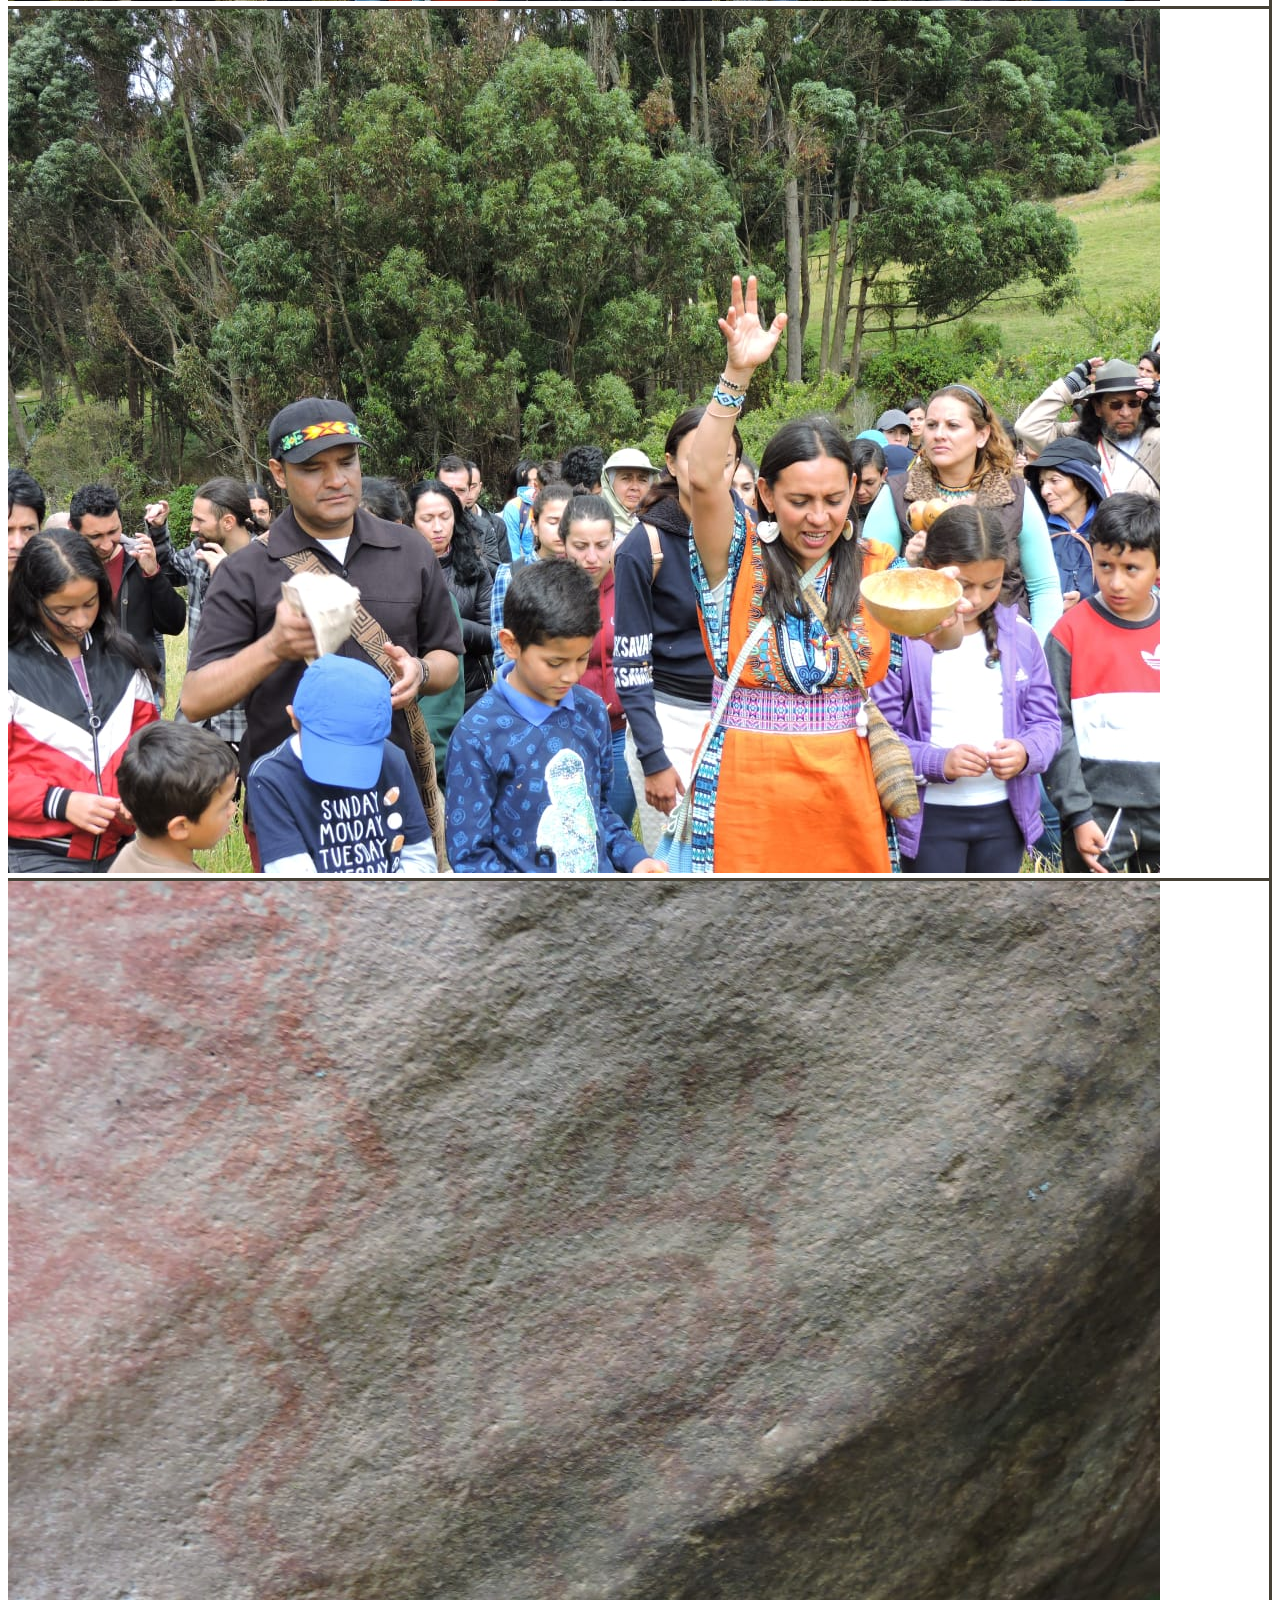
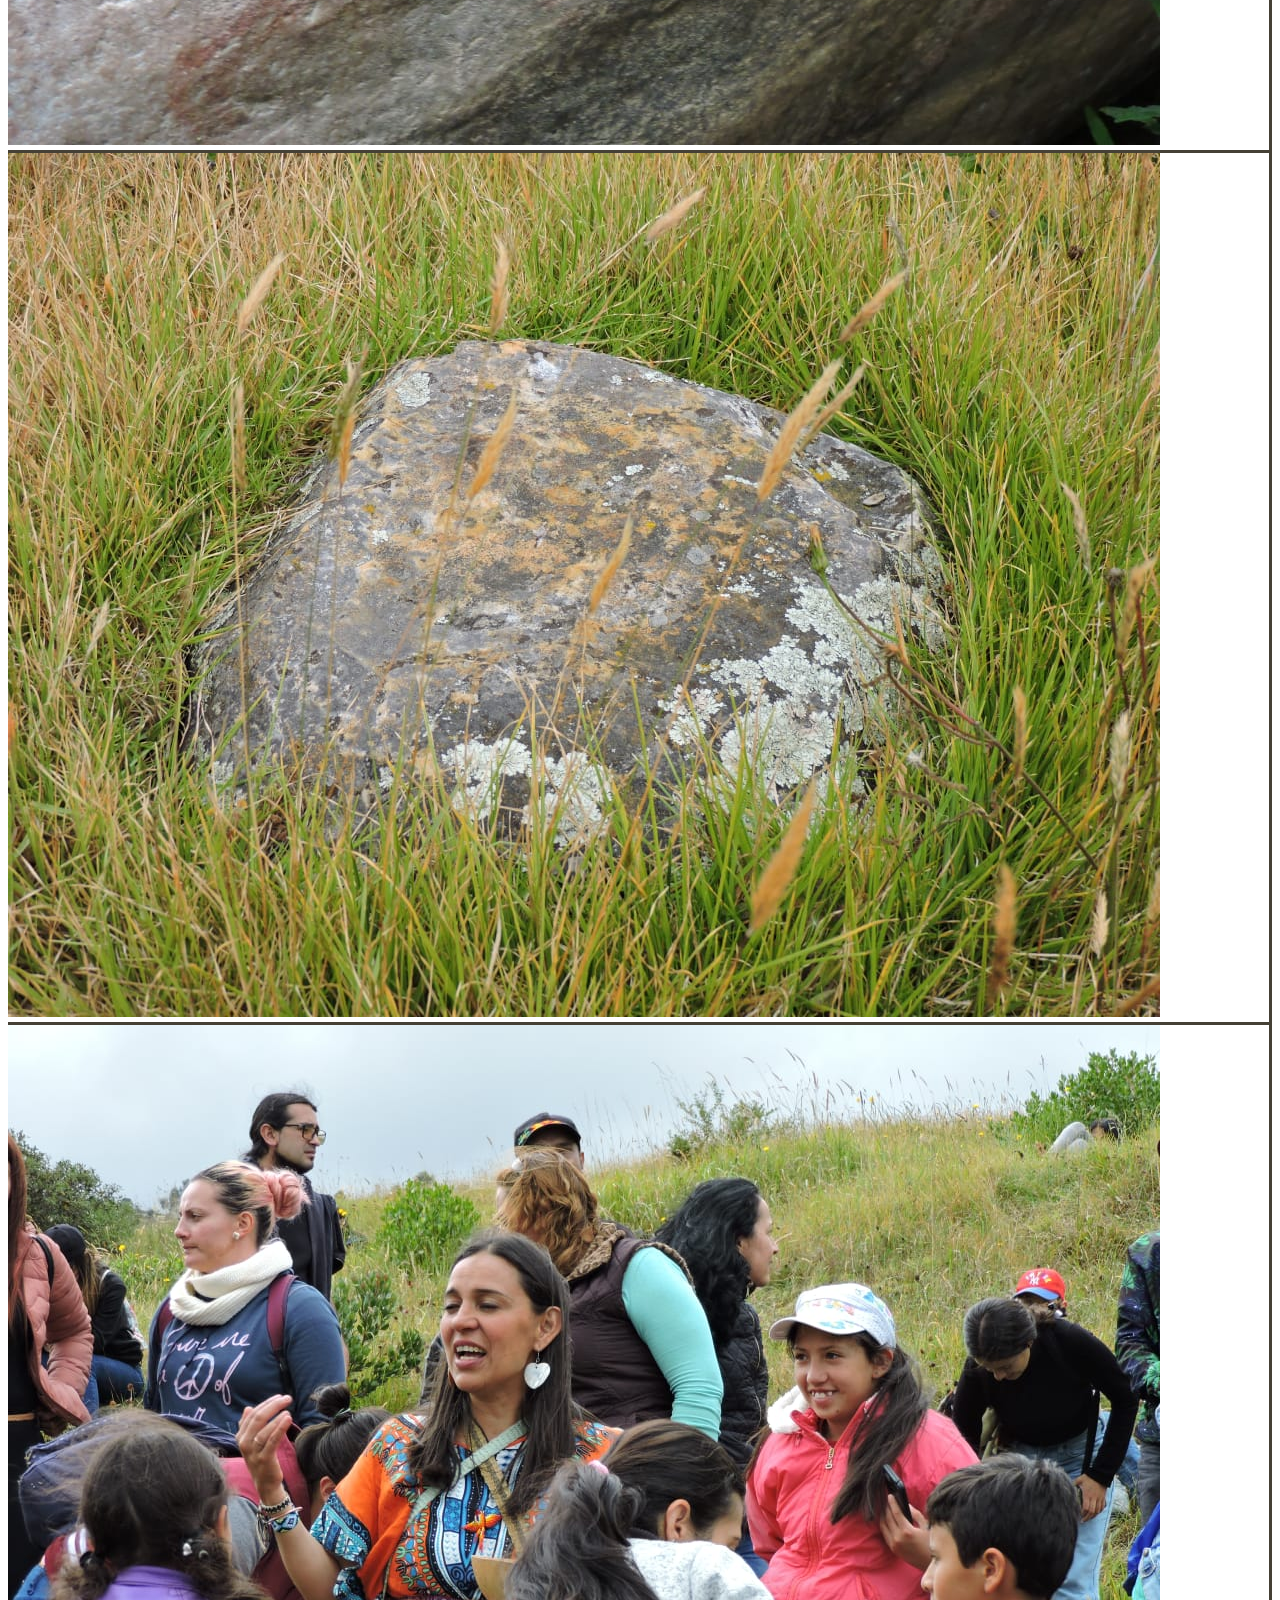
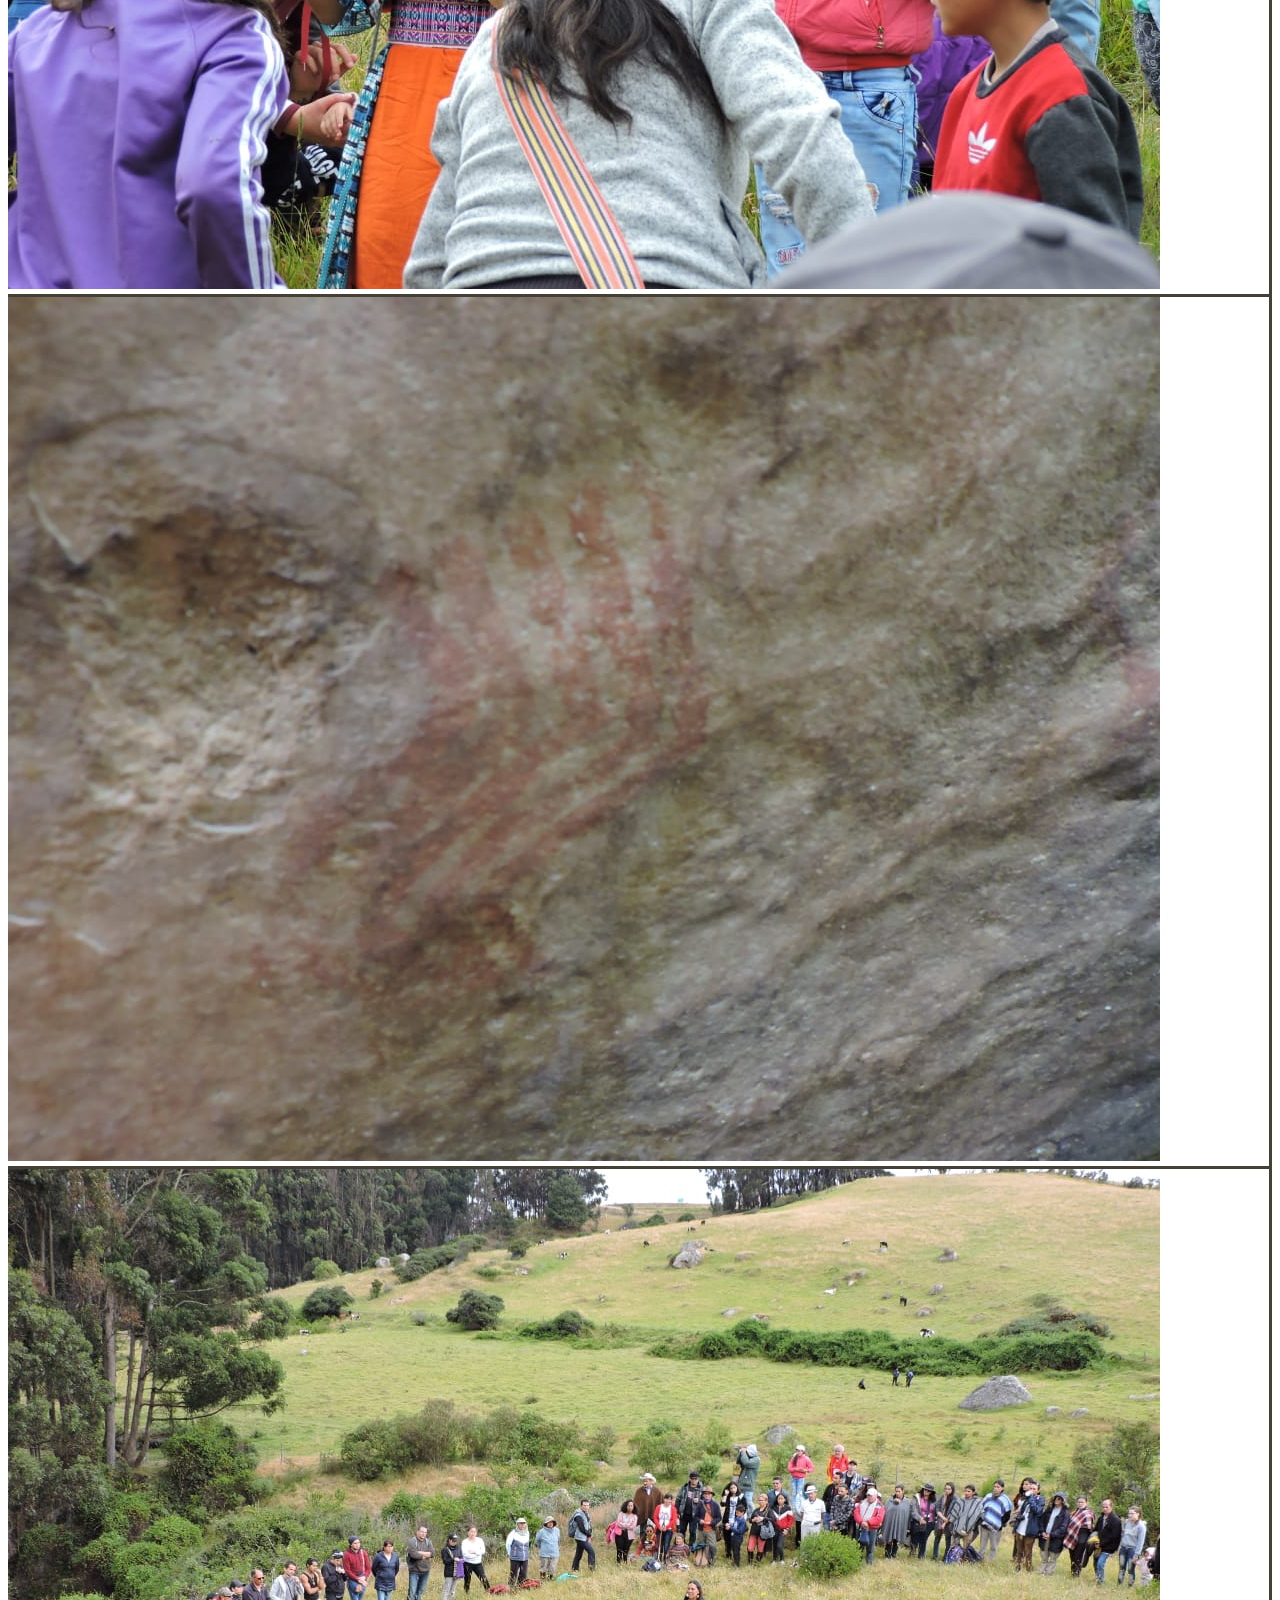
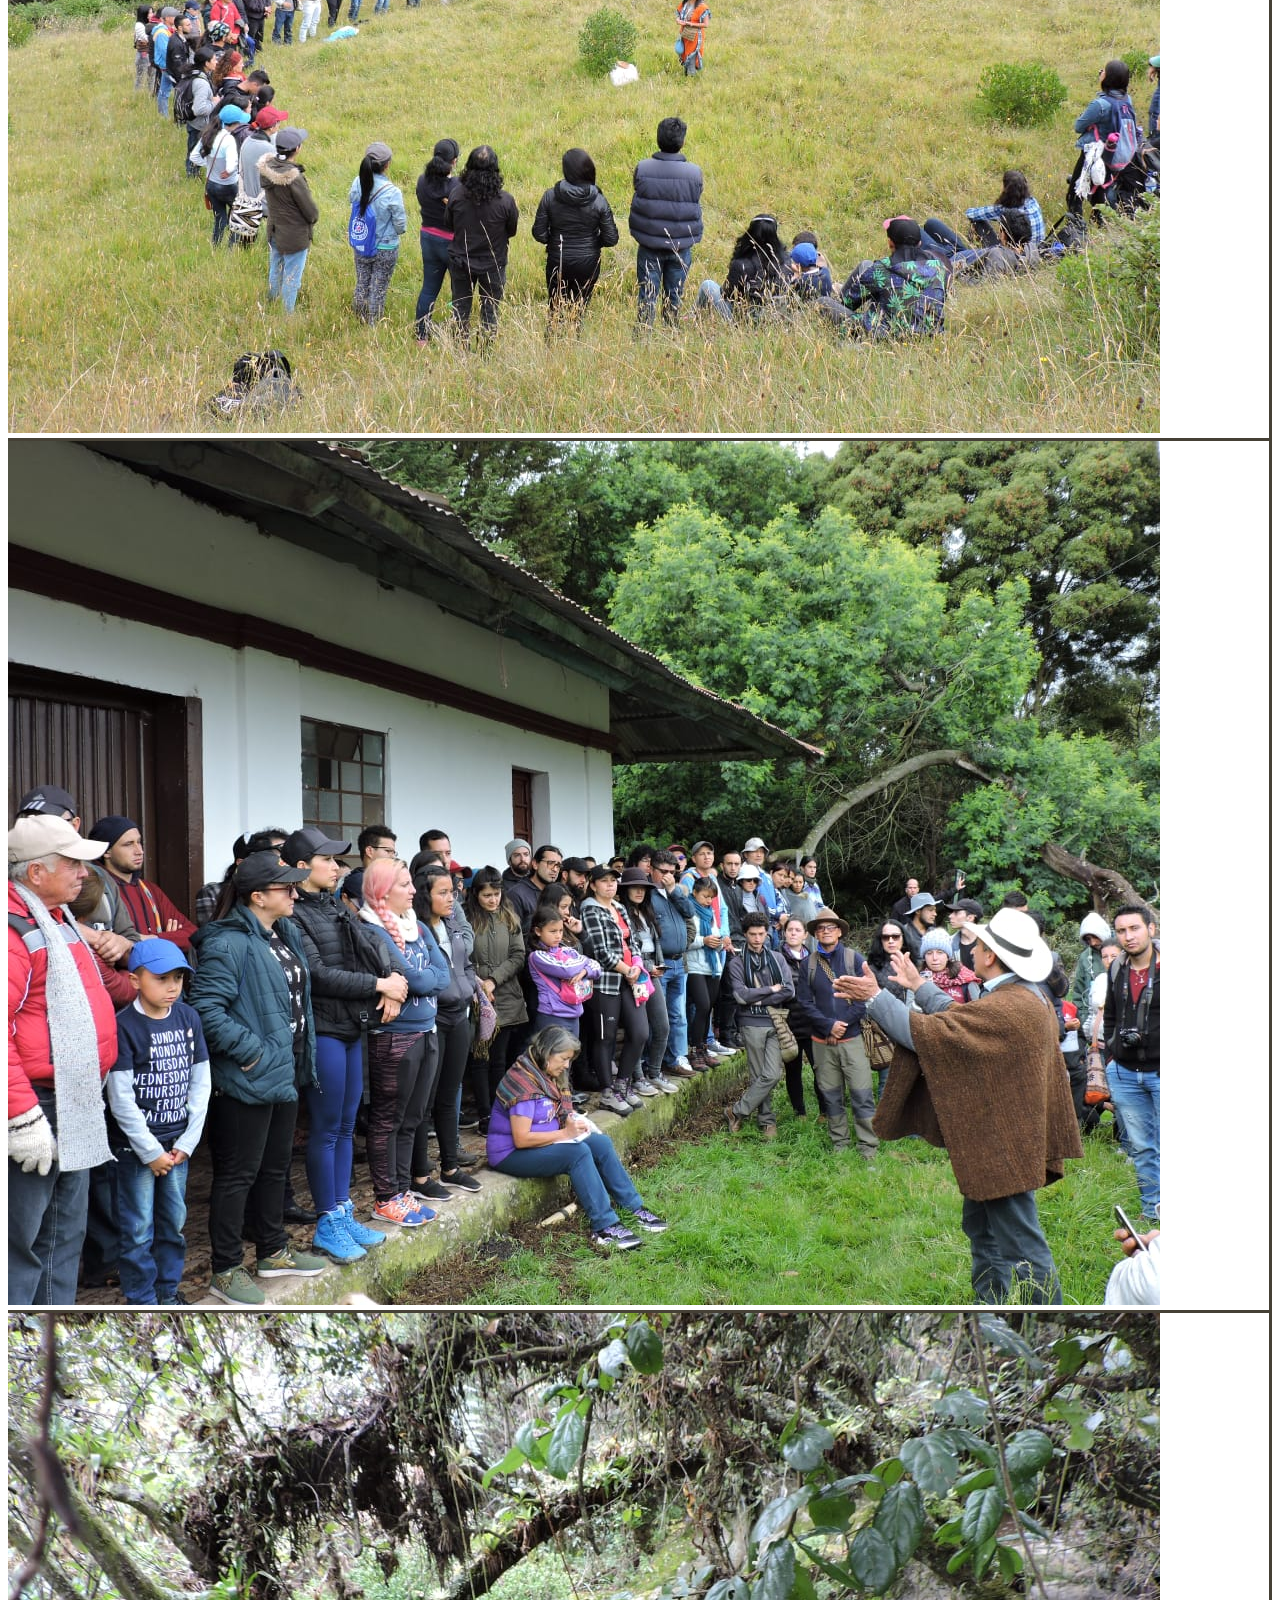
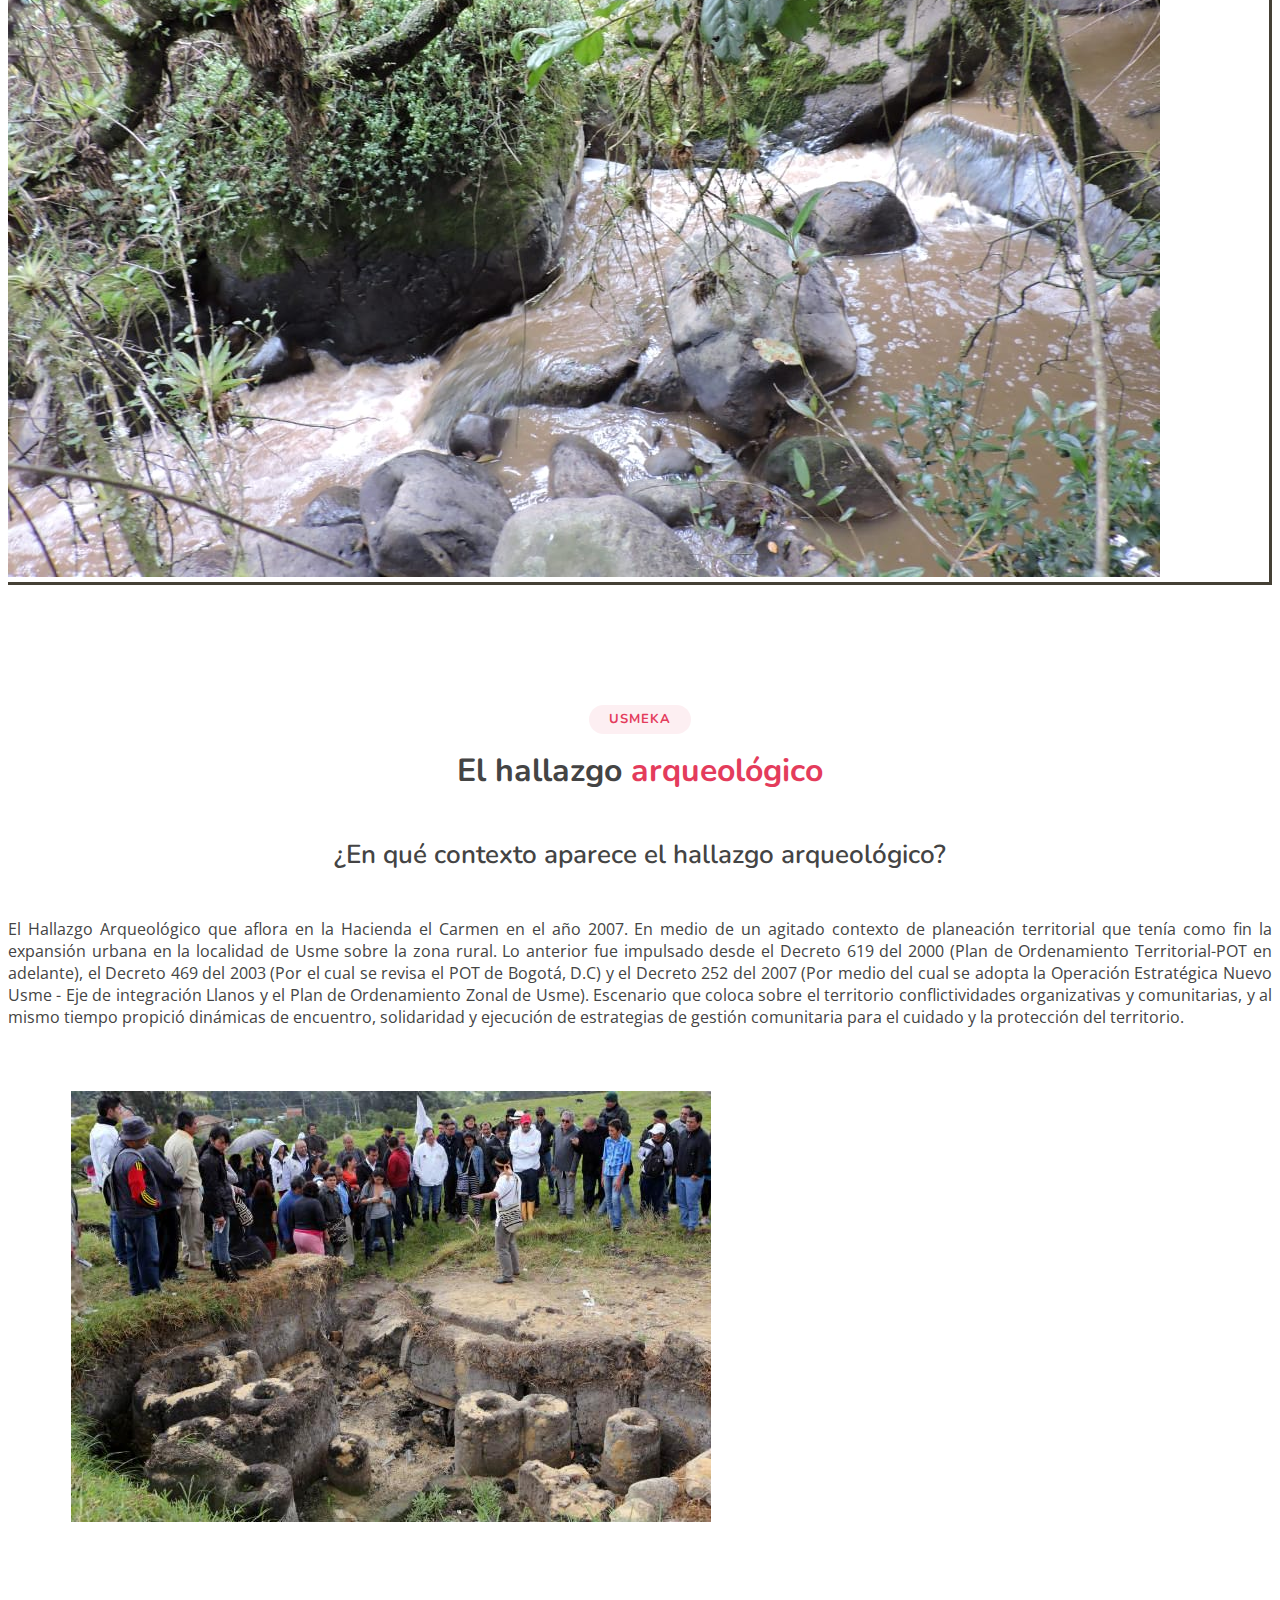
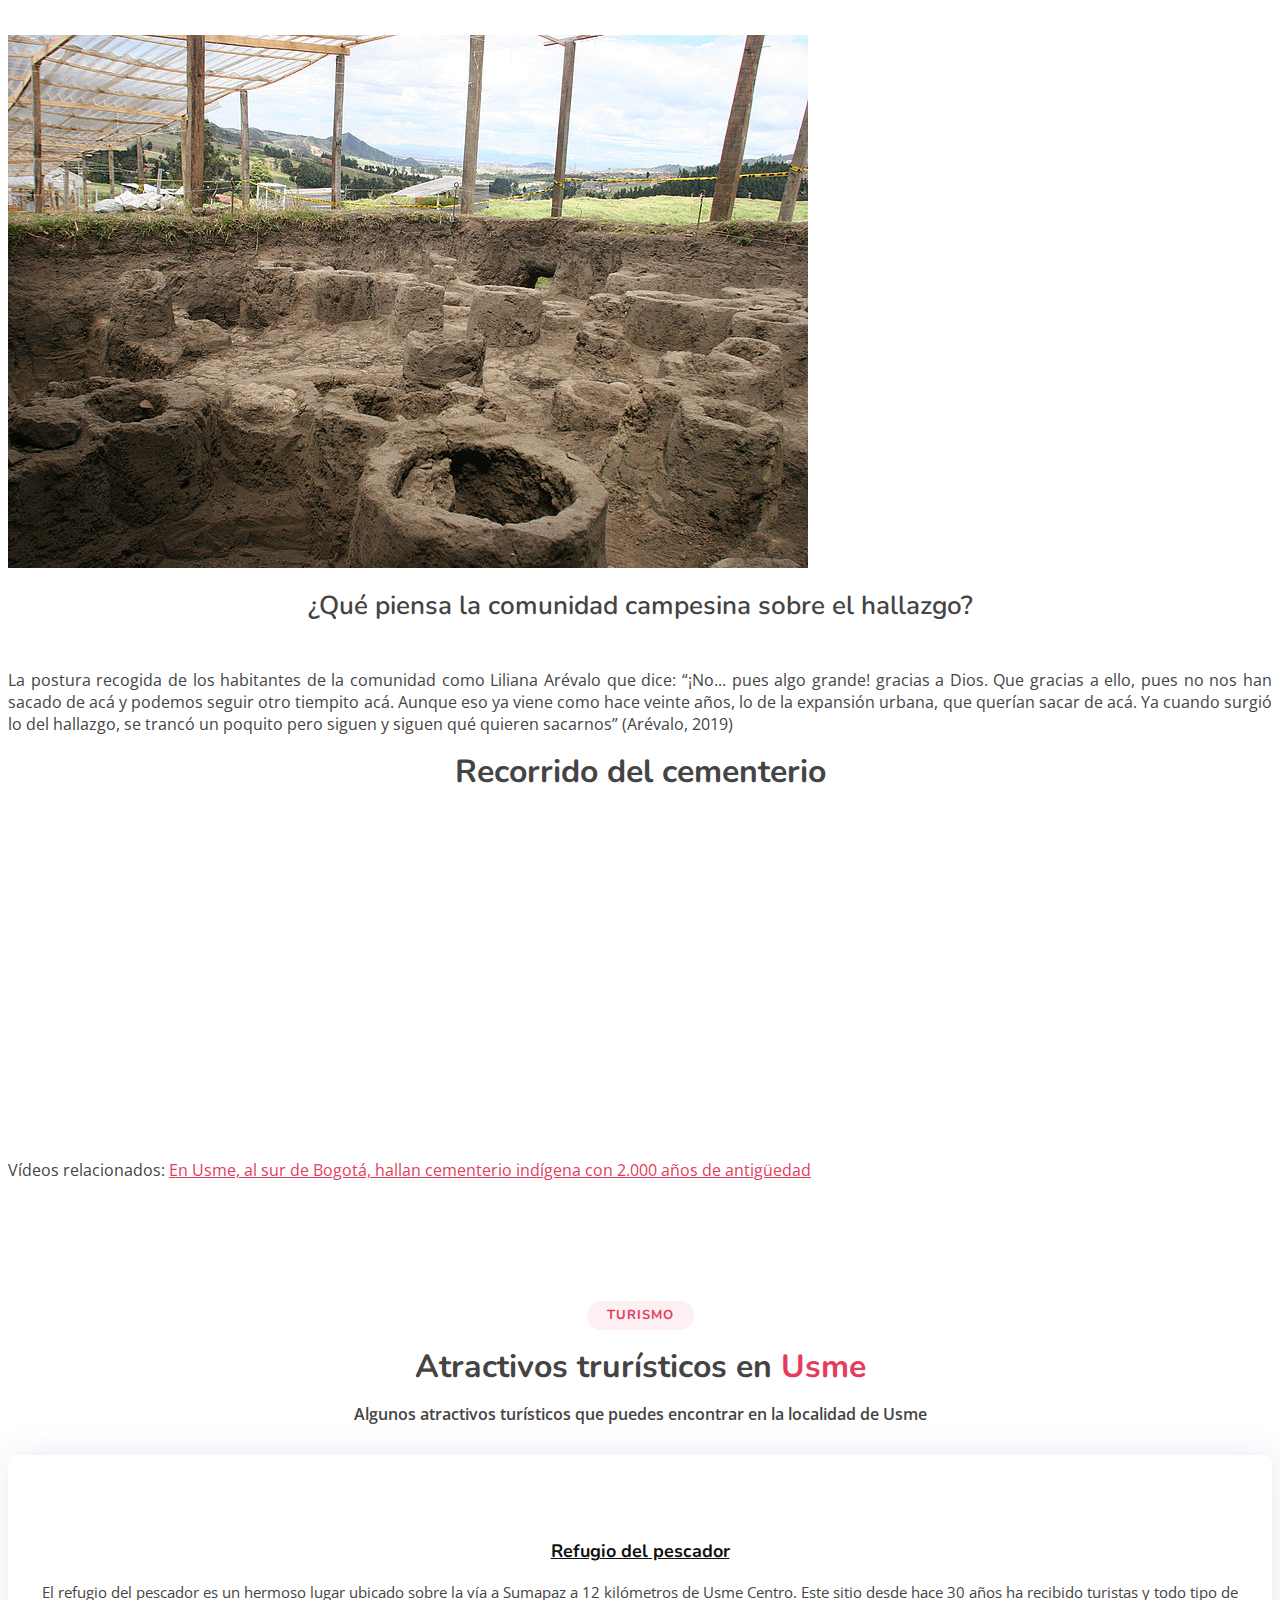
==== commit 8a58c943: "first draft" ====
--- a/index.html
+++ b/index.html
@@ -47,31 +47,15 @@
 
       <nav class="nav-menu d-none d-lg-block">
         <ul>
-          <li class="active"><a href="index.html">Home</a></li>
-          <li><a href="#about">About</a></li>
-          <li><a href="#services">Services</a></li>
-          <li><a href="#portfolio">Portfolio</a></li>
-          <li><a href="#team">Team</a></li>
-          <li><a href="blog.html">Blog</a></li>
-          <li class="drop-down"><a href="">Drop Down</a>
-            <ul>
-              <li><a href="#">Drop Down 1</a></li>
-              <li class="drop-down"><a href="#">Deep Drop Down</a>
-                <ul>
-                  <li><a href="#">Deep Drop Down 1</a></li>
-                  <li><a href="#">Deep Drop Down 2</a></li>
-                  <li><a href="#">Deep Drop Down 3</a></li>
-                  <li><a href="#">Deep Drop Down 4</a></li>
-                  <li><a href="#">Deep Drop Down 5</a></li>
-                </ul>
-              </li>
-              <li><a href="#">Drop Down 2</a></li>
-              <li><a href="#">Drop Down 3</a></li>
-              <li><a href="#">Drop Down 4</a></li>
-            </ul>
-          </li>
-          <li><a href="#contact">Contact</a></li>
-
+          <li class="active"><a href="#header">Inicio</a></li>
+          <li><a href="#usmeka">Usmeka</a></li>
+          <li><a href="#sabias-que">Sabías qué</a></li>
+          <li><a href="#usme">Usme</a></li>
+          <li><a href="#galeria">Galeria</a></li>
+          <li><a href="#arqueologia">Arqueología</a></li>
+          <li><a href="#turismo">Turismo</a></li>
+          <li><a href="#noticias">Noticias</a></li>
+          <li><a href="#contact">Contántanos</a></li>
         </ul>
       </nav><!-- .nav-menu -->
 
@@ -82,20 +66,20 @@
   <section id="hero">
     <div class="hero-container">
       <h3>Bienvenido a  <strong>Usmeka</strong></h3>
-      <h1>Mesa de PAtrimonio Ancestral, Cultural y Ambiental de Usme</h1>
+      <h1>Mesa de Patrimonio Ancestral, Cultural y Ambiental de Usme</h1>
       <h2>"Recuperar la tierra para recuperar todo" Palabra Misak</h2>
-      <a href="#about" class="btn-get-started scrollto">Saber más</a>
+      <a href="#usmeka" class="btn-get-started scrollto">Saber más</a>
     </div>
   </section><!-- End Hero -->
 
   <main id="main">
   <!-- ======= Contact Section ======= -->
-    <section id="contact" class="contact">
+    <section id="usmeka" class="contact">
       <div class="container">
 
         <div class="section-title">
           <h2>Usmeka</h2>
-          <h3>Necrópolis muisca en Usme</h3>
+          <h3>Necrópolis muisca en <span>Usme</span></h3>
           <p>Un poco de historia.</p>
         </div>
 
@@ -113,7 +97,7 @@
           <div class="col-lg-6 mt-5 mt-lg-0">
 
            <div>
-          <iframe style="border:0; width: 100%; height: 270px;" src="https://www.google.com/maps/embed?pb=!1m14!1m8!1m3!1d12097.433213460943!2d-74.0062269!3d40.7101282!3m2!1i1024!2i768!4f13.1!3m3!1m2!1s0x0%3A0xb89d1fe6bc499443!2sDowntown+Conference+Center!5e0!3m2!1smk!2sbg!4v1539943755621" frameborder="0" allowfullscreen></iframe>
+          <iframe style="border:0; width: 100%; height: 270px;" src="https://www.google.com/maps/embed?pb=!1m21!1m12!1m3!1d7955.0481585378875!2d-74.11046593695735!3d4.499077925321039!2m3!1f0!2f0!3f0!3m2!1i1024!2i768!4f13.1!4m6!3e6!4m0!4m3!3m2!1d4.498279999999999!2d-74.10745!5e0!3m2!1ses-419!2sco!4v1591830499436!5m2!1ses-419!2sco" frameborder="0" allowfullscreen></iframe>
         </div>
 
           </div>
@@ -124,12 +108,12 @@
     </section><!-- End Contact Section -->
     
     <!-- ======= Events Section ======= -->
-    <section id="events" class="events">
+    <section id="sabias-que" class="events">
       <div class="container" data-aos="fade-up">
 
         <div class="section-title">
           <h2>Sabías qué</h2>
-          <p>Curiosidades de la cultura muisca</p>
+          <h3>Curiosidades de la cultura <span>muisca</span></h3>
         </div>
 
         <div class="owl-carousel events-carousel" data-aos="fade-up" data-aos-delay="100">
@@ -180,7 +164,7 @@
     </section><!-- End Events Section -->
     
         <!-- ======= About Section ======= -->
-    <section id="about" class="about">
+    <section id="usme" class="about">
       <div class="container">
 
         <div class="section-title">
@@ -253,12 +237,12 @@
     </section><!-- End About Section -->
     
     <!-- ======= Gallery Section ======= -->
-    <section id="gallery" class="gallery">
+    <section id="galeria" class="gallery">
 
       <div class="container" data-aos="fade-up">
         <div class="section-title">
           <h2>Galería</h2>
-          <p>Recorridos de patrimonio, cultura y ambiente.</p>
+          <h3>Recorridos de patrimonio, cultura y <span>ambiente.</span></h3>
         </div>
       </div>
 
@@ -358,7 +342,7 @@
       </div>
     </section><!-- End Gallery Section -->
     <!-- ======= About Section ======= -->
-    <section id="about" class="about">
+    <section id="arqueologia" class="about">
       <div class="container">
 
         <div class="section-title">
@@ -416,546 +400,131 @@
           </div>
           
         </div>
-
+        
+    <!-- ======= vídeo ======= -->
+        <div class="section-title">
+          <h3>Recorrido del cementerio</h3>
+          </div>
+        <div class="row content">
+      
+        <div class="row justify-content-center" id="video">
+        
+            <iframe width="560" height="315" src="https://www.youtube.com/embed/puco56Ctueo" frameborder="0" allow="accelerometer; autoplay; encrypted-media; gyroscope; picture-in-picture" allowfullscreen></iframe>
+            <p>Vídeos relacionados: <a href="https://www.youtube.com/watch?v=6giFVu0EEH8" >En Usme, al sur de Bogotá, hallan cementerio indígena con 2.000 años de antigüedad</a></p>
+          </div>
+
+    <!-- End vídeo -->
+
+      </div>
+    </section>
+    <!-- End About Section -->
+    
+        <!-- ======= Services Section ======= -->
+    <section id="turismo" class="services">
+      <div class="container">
+
+        <div class="section-title">
+          <h2>Turismo</h2>
+          <h3>Atractivos trurísticos en <span>Usme</span></h3>
+          <p>Algunos atractivos turísticos que puedes encontrar en la localidad de Usme</p>
+        </div>
+
+        <div class="row">
+          <div class="col-md-6 col-lg-4 d-flex align-items-stretch mb-5 mb-lg-0">
+            <div class="icon-box" id="p1">
+              <div class="icon"><i class="bx bx-anchor"></i></div>
+              <h4 class="title"><a href="">Refugio del pescador</a></h4>
+              <p class="description">El refugio del pescador es  un hermoso lugar ubicado sobre la vía a Sumapaz a 12 kilómetros de Usme Centro. Este sitio desde hace 30 años ha recibido turistas y todo tipo de visitantes, es un área natural de 64 hectáreas que cuenta con bosques y un lago artificial donde podrás pescar truchas.</p>
+            </div>
+          </div>
+
+          <div class="col-md-6 col-lg-4 d-flex align-items-stretch mb-5 mb-lg-0">
+            <div class="icon-box" id="p2">
+              <div class="icon"><i class="bx bxs-landscape"></i></div>
+              <h4 class="title"><a href="">Agroparque Los Soches</a></h4>
+              <p class="description">El Agroparque Los Soches se encuentra ubicado en el costado sur-oriental de la sabana de Bogotá sobre el kilómetro 0 vía Villavicencio. Cuenta con dos senderos de interpretación ambiental como son el sendero La Toscana y el sendero El Manantial con 6 km de largo.</p>
+            </div>
+          </div>
+
+          <div class="col-md-6 col-lg-4 d-flex align-items-stretch mb-5 mb-lg-0">
+            <div class="icon-box" id="p3">
+              <div class="icon"><i class="bx bx-restaurant"></i></div>
+              <h4 class="title"><a href="">Restaurante Campestre San Vicente</a></h4>
+              <p class="description">En el Restaurante Campestre San Vicente puedes disfrutar de la comida típica de la región y de un espectacular paisaje que forman los bosques, montañas y el embalse de Chisacá. El lugar está ubicado en la Vereda El Hato, Kilómetro 14 vía Sumapaz.</p>
+            </div>
+          </div>
+
+
+        </div>
+        <div class="row justify-content-center" id="usme-link">
+        <h3>Para más información, no dudes en visitar: <a href="https://www.usme.com.co/cat/turismo/" >www.usme.com.co</a></h3>
+        </div>
+
+      </div>
+    </section><!-- End Services Section -->
+    <!-- ======= About Section ======= -->
+    <section id="noticias" class="about">
+      <div class="container">
+
+        <div class="section-title">
+          <h2>Noticias</h2>
+          <h3>El hallazgo arqueológico en <span>noticias</span></h3>
+          <p>Noticias relevantes sobre el hallazgo arqueologico en Usme.</p>
+        </div>
+
+        <div class="row content">
+          <div class="col-lg-6">
+            <div class="section-title">
+          <h3>Datos concretos</h3>
+          </div>
+            <ul>
+              <li><i class="ri-check-double-line"></i> Piezas que datan de unos 3.500 años antes de Cristo. </li>
+              <li><i class="ri-check-double-line"></i> Cultura pre muisca.</li>
+              <li><i class="ri-check-double-line"></i> Grupos pre cerámicos.</li>
+              <li><i class="ri-check-double-line"></i> Terrenos de la hacienda el Carmen.</li>
+              <li><i class="ri-check-double-line"></i> Uno de los hallazgos más importantes de Latinoamerica.</li>
+              <li><i class="ri-check-double-line"></i>  135 restos de individuos muiscas encontrados.</li>
+              <li><i class="ri-check-double-line"></i>más de 3500 individuos enterrados y distribuidos  en un espacio de 30 hectáreas circunscritas por tres corrientes de agua: el Río Fucha y dos de sus afluentes: “La Requilina” y “Agua dulce”.</li> 
+            </ul>
+          </div>
+          <div class="col-lg-6 pt-4 pt-lg-0">
+            <iframe width="560" height="315" src="https://www.youtube.com/embed/mZI7ABb31-Q" frameborder="0" allow="accelerometer; autoplay; encrypted-media; gyroscope; picture-in-picture" allowfullscreen></iframe>
+          </div>
+        </div>
+
+       <div class="row content">
+          <div class="col-lg-6 pt-4 pt-lg-0">
+            <iframe width="560" height="315" src="https://www.youtube.com/embed/p92b60CxOAc" frameborder="0" allow="accelerometer; autoplay; encrypted-media; gyroscope; picture-in-picture" allowfullscreen></iframe>
+          </div>
+          <div class="col-lg-6">
+            <div class="section-title">
+          <h3>Noticias</h3>
+          </div>
+            <ul>
+              <li><i class="ri-check-double-line"></i> <a href="https://noticias.caracoltv.com/colombia/hallazgo-arqueologico-indigena-de-bogota-termino-convertido-en-un-basurero" >Hallazgo arqueológico indígena de Bogotá terminó convertido en un basurero . </a></li>
+              <li><i class="ri-check-double-line"></i> <a href="https://www.elespectador.com/noticias/bogota/muiscas-en-el-olvido/" >Muiscas en el olvido. </a></li>
+              <li><i class="ri-check-double-line"></i> <a href="https://www.semana.com/nacion/articulo/descubrimiento-arqueologico-mas-grande-de-colombia/367219-3" >El descubrimiento arqueológico más grande de Colombia  </a></li>
+              <li><i class="ri-check-double-line"></i> <a href="https://www.las2orillas.co/en-riesgo-el-patrimonio-arqueologico-colombiano/" >En riesgo, el patrimonio arqueológico colombiano </a></li>
+              <li><i class="ri-check-double-line"></i> <a href="https://noticias.caracoltv.com/bogota/obreros-descubren-tesoro-arqueologico-en-el-sur-de-bogota-durante-obras-de-transmicable" >Obreros descubren tesoro arqueológico en el sur de Bogotá durante obras de Transmicable  </a></li>
+            </ul>
+          </div>
+          
+        </div>
+
+        
       </div>
     </section><!-- End About Section -->
-    <!-- ======= About Section ======= -->
-    <section id="about" class="about">
-      <div class="container">
-
-        <div class="section-title">
-          <h2>About</h2>
-          <h3>Learn More <span>About Us</span></h3>
-          <p>Ut possimus qui ut temporibus culpa velit eveniet modi omnis est adipisci expedita at voluptas atque vitae autem.</p>
-        </div>
-
-        <div class="row content">
-          <div class="col-lg-6">
-            <p>
-              Lorem ipsum dolor sit amet, consectetur adipiscing elit, sed do eiusmod tempor incididunt ut labore et dolore
-              magna aliqua.
-            </p>
-            <ul>
-              <li><i class="ri-check-double-line"></i> Ullamco laboris nisi ut aliquip ex ea commodo consequat</li>
-              <li><i class="ri-check-double-line"></i> Duis aute irure dolor in reprehenderit in voluptate velit</li>
-              <li><i class="ri-check-double-line"></i> Ullamco laboris nisi ut aliquip ex ea commodo consequat</li>
-            </ul>
-          </div>
-          <div class="col-lg-6 pt-4 pt-lg-0">
-            <p>
-              Ullamco laboris nisi ut aliquip ex ea commodo consequat. Duis aute irure dolor in reprehenderit in voluptate
-              velit esse cillum dolore eu fugiat nulla pariatur. Excepteur sint occaecat cupidatat non proident, sunt in
-              culpa qui officia deserunt mollit anim id est laborum.
-            </p>
-            <a href="#" class="btn-learn-more">Learn More</a>
-          </div>
-        </div>
-
-      </div>
-    </section><!-- End About Section -->
-
-    <!-- ======= Services Section ======= -->
-    <section id="services" class="services">
-      <div class="container">
-
-        <div class="section-title">
-          <h2>Services</h2>
-          <h3>We do offer awesome <span>Services</span></h3>
-          <p>Ut possimus qui ut temporibus culpa velit eveniet modi omnis est adipisci expedita at voluptas atque vitae autem.</p>
-        </div>
-
-        <div class="row">
-          <div class="col-md-6 col-lg-3 d-flex align-items-stretch mb-5 mb-lg-0">
-            <div class="icon-box">
-              <div class="icon"><i class="bx bxl-dribbble"></i></div>
-              <h4 class="title"><a href="">Lorem Ipsum</a></h4>
-              <p class="description">Voluptatum deleniti atque corrupti quos dolores et quas molestias excepturi</p>
-            </div>
-          </div>
-
-          <div class="col-md-6 col-lg-3 d-flex align-items-stretch mb-5 mb-lg-0">
-            <div class="icon-box">
-              <div class="icon"><i class="bx bx-file"></i></div>
-              <h4 class="title"><a href="">Sed ut perspiciatis</a></h4>
-              <p class="description">Duis aute irure dolor in reprehenderit in voluptate velit esse cillum dolore</p>
-            </div>
-          </div>
-
-          <div class="col-md-6 col-lg-3 d-flex align-items-stretch mb-5 mb-lg-0">
-            <div class="icon-box">
-              <div class="icon"><i class="bx bx-tachometer"></i></div>
-              <h4 class="title"><a href="">Magni Dolores</a></h4>
-              <p class="description">Excepteur sint occaecat cupidatat non proident, sunt in culpa qui officia</p>
-            </div>
-          </div>
-
-          <div class="col-md-6 col-lg-3 d-flex align-items-stretch mb-5 mb-lg-0">
-            <div class="icon-box">
-              <div class="icon"><i class="bx bx-world"></i></div>
-              <h4 class="title"><a href="">Nemo Enim</a></h4>
-              <p class="description">At vero eos et accusamus et iusto odio dignissimos ducimus qui blanditiis</p>
-            </div>
-          </div>
-
-        </div>
-
-      </div>
-    </section><!-- End Services Section -->
-
-    <!-- ======= Features Section ======= -->
-    <section id="features" class="features">
-      <div class="container">
-
-        <div class="row">
-          <div class="col-lg-3 col-md-4 col-6 col-6">
-            <div class="icon-box">
-              <i class="ri-store-line" style="color: #ffbb2c;"></i>
-              <h3><a href="">Lorem Ipsum</a></h3>
-            </div>
-          </div>
-          <div class="col-lg-3 col-md-4 col-6">
-            <div class="icon-box">
-              <i class="ri-bar-chart-box-line" style="color: #5578ff;"></i>
-              <h3><a href="">Dolor Sitema</a></h3>
-            </div>
-          </div>
-          <div class="col-lg-3 col-md-4 col-6 mt-4 mt-md-0">
-            <div class="icon-box">
-              <i class="ri-calendar-todo-line" style="color: #e80368;"></i>
-              <h3><a href="">Sed perspiciatis</a></h3>
-            </div>
-          </div>
-          <div class="col-lg-3 col-md-4 col-6 mt-4 mt-lg-0">
-            <div class="icon-box">
-              <i class="ri-paint-brush-line" style="color: #e361ff;"></i>
-              <h3><a href="">Magni Dolores</a></h3>
-            </div>
-          </div>
-          <div class="col-lg-3 col-md-4 col-6 mt-4">
-            <div class="icon-box">
-              <i class="ri-database-2-line" style="color: #47aeff;"></i>
-              <h3><a href="">Nemo Enim</a></h3>
-            </div>
-          </div>
-          <div class="col-lg-3 col-md-4 col-6 mt-4">
-            <div class="icon-box">
-              <i class="ri-gradienter-line" style="color: #ffa76e;"></i>
-              <h3><a href="">Eiusmod Tempor</a></h3>
-            </div>
-          </div>
-          <div class="col-lg-3 col-md-4 col-6 mt-4">
-            <div class="icon-box">
-              <i class="ri-file-list-3-line" style="color: #11dbcf;"></i>
-              <h3><a href="">Midela Teren</a></h3>
-            </div>
-          </div>
-          <div class="col-lg-3 col-md-4 col-6 mt-4">
-            <div class="icon-box">
-              <i class="ri-price-tag-2-line" style="color: #4233ff;"></i>
-              <h3><a href="">Pira Neve</a></h3>
-            </div>
-          </div>
-          <div class="col-lg-3 col-md-4 col-6 mt-4">
-            <div class="icon-box">
-              <i class="ri-anchor-line" style="color: #b2904f;"></i>
-              <h3><a href="">Dirada Pack</a></h3>
-            </div>
-          </div>
-          <div class="col-lg-3 col-md-4 col-6 mt-4">
-            <div class="icon-box">
-              <i class="ri-disc-line" style="color: #b20969;"></i>
-              <h3><a href="">Moton Ideal</a></h3>
-            </div>
-          </div>
-          <div class="col-lg-3 col-md-4 col-6 mt-4">
-            <div class="icon-box">
-              <i class="ri-base-station-line" style="color: #ff5828;"></i>
-              <h3><a href="">Verdo Park</a></h3>
-            </div>
-          </div>
-          <div class="col-lg-3 col-md-4 col-6 mt-4">
-            <div class="icon-box">
-              <i class="ri-fingerprint-line" style="color: #29cc61;"></i>
-              <h3><a href="">Flavor Nivelanda</a></h3>
-            </div>
-          </div>
-        </div>
-
-      </div>
-    </section><!-- End Features Section -->
-
-    <!-- ======= Cta Section ======= -->
-    <section id="cta" class="cta">
-      <div class="container">
-
-        <div class="text-center">
-          <h3>Call To Action</h3>
-          <p> Duis aute irure dolor in reprehenderit in voluptate velit esse cillum dolore eu fugiat nulla pariatur. Excepteur sint occaecat cupidatat non proident, sunt in culpa qui officia deserunt mollit anim id est laborum.</p>
-          <a class="cta-btn" href="#">Call To Action</a>
-        </div>
-
-      </div>
-    </section><!-- End Cta Section -->
-
-    <!-- ======= Portfolio Section ======= -->
-    <section id="portfolio" class="portfolio">
-      <div class="container">
-
-        <div class="section-title">
-          <h2>Portfolio</h2>
-          <h3>Check our <span>Portfolio</span></h3>
-          <p>Ut possimus qui ut temporibus culpa velit eveniet modi omnis est adipisci expedita at voluptas atque vitae autem.</p>
-        </div>
-
-        <div class="row">
-          <div class="col-lg-12 d-flex justify-content-center">
-            <ul id="portfolio-flters">
-              <li data-filter="*" class="filter-active">All</li>
-              <li data-filter=".filter-app">App</li>
-              <li data-filter=".filter-card">Card</li>
-              <li data-filter=".filter-web">Web</li>
-            </ul>
-          </div>
-        </div>
-
-        <div class="row portfolio-container">
-
-          <div class="col-lg-4 col-md-6 portfolio-item filter-app">
-            <img src="assets/img/portfolio/portfolio-1.jpg" class="img-fluid" alt="">
-            <div class="portfolio-info">
-              <h4>App 1</h4>
-              <p>App</p>
-              <a href="assets/img/portfolio/portfolio-1.jpg" data-gall="portfolioGallery" class="venobox preview-link" title="App 1"><i class="bx bx-plus"></i></a>
-              <a href="portfolio-details.html" class="details-link" title="More Details"><i class="bx bx-link"></i></a>
-            </div>
-          </div>
-
-          <div class="col-lg-4 col-md-6 portfolio-item filter-web">
-            <img src="assets/img/portfolio/portfolio-2.jpg" class="img-fluid" alt="">
-            <div class="portfolio-info">
-              <h4>Web 3</h4>
-              <p>Web</p>
-              <a href="assets/img/portfolio/portfolio-2.jpg" data-gall="portfolioGallery" class="venobox preview-link" title="Web 3"><i class="bx bx-plus"></i></a>
-              <a href="portfolio-details.html" class="details-link" title="More Details"><i class="bx bx-link"></i></a>
-            </div>
-          </div>
-
-          <div class="col-lg-4 col-md-6 portfolio-item filter-app">
-            <img src="assets/img/portfolio/portfolio-3.jpg" class="img-fluid" alt="">
-            <div class="portfolio-info">
-              <h4>App 2</h4>
-              <p>App</p>
-              <a href="assets/img/portfolio/portfolio-3.jpg" data-gall="portfolioGallery" class="venobox preview-link" title="App 2"><i class="bx bx-plus"></i></a>
-              <a href="portfolio-details.html" class="details-link" title="More Details"><i class="bx bx-link"></i></a>
-            </div>
-          </div>
-
-          <div class="col-lg-4 col-md-6 portfolio-item filter-card">
-            <img src="assets/img/portfolio/portfolio-4.jpg" class="img-fluid" alt="">
-            <div class="portfolio-info">
-              <h4>Card 2</h4>
-              <p>Card</p>
-              <a href="assets/img/portfolio/portfolio-4.jpg" data-gall="portfolioGallery" class="venobox preview-link" title="Card 2"><i class="bx bx-plus"></i></a>
-              <a href="portfolio-details.html" class="details-link" title="More Details"><i class="bx bx-link"></i></a>
-            </div>
-          </div>
-
-          <div class="col-lg-4 col-md-6 portfolio-item filter-web">
-            <img src="assets/img/portfolio/portfolio-5.jpg" class="img-fluid" alt="">
-            <div class="portfolio-info">
-              <h4>Web 2</h4>
-              <p>Web</p>
-              <a href="assets/img/portfolio/portfolio-5.jpg" data-gall="portfolioGallery" class="venobox preview-link" title="Web 2"><i class="bx bx-plus"></i></a>
-              <a href="portfolio-details.html" class="details-link" title="More Details"><i class="bx bx-link"></i></a>
-            </div>
-          </div>
-
-          <div class="col-lg-4 col-md-6 portfolio-item filter-app">
-            <img src="assets/img/portfolio/portfolio-6.jpg" class="img-fluid" alt="">
-            <div class="portfolio-info">
-              <h4>App 3</h4>
-              <p>App</p>
-              <a href="assets/img/portfolio/portfolio-6.jpg" data-gall="portfolioGallery" class="venobox preview-link" title="App 3"><i class="bx bx-plus"></i></a>
-              <a href="portfolio-details.html" class="details-link" title="More Details"><i class="bx bx-link"></i></a>
-            </div>
-          </div>
-
-          <div class="col-lg-4 col-md-6 portfolio-item filter-card">
-            <img src="assets/img/portfolio/portfolio-7.jpg" class="img-fluid" alt="">
-            <div class="portfolio-info">
-              <h4>Card 1</h4>
-              <p>Card</p>
-              <a href="assets/img/portfolio/portfolio-7.jpg" data-gall="portfolioGallery" class="venobox preview-link" title="Card 1"><i class="bx bx-plus"></i></a>
-              <a href="portfolio-details.html" class="details-link" title="More Details"><i class="bx bx-link"></i></a>
-            </div>
-          </div>
-
-          <div class="col-lg-4 col-md-6 portfolio-item filter-card">
-            <img src="assets/img/portfolio/portfolio-8.jpg" class="img-fluid" alt="">
-            <div class="portfolio-info">
-              <h4>Card 3</h4>
-              <p>Card</p>
-              <a href="assets/img/portfolio/portfolio-8.jpg" data-gall="portfolioGallery" class="venobox preview-link" title="Card 3"><i class="bx bx-plus"></i></a>
-              <a href="portfolio-details.html" class="details-link" title="More Details"><i class="bx bx-link"></i></a>
-            </div>
-          </div>
-
-          <div class="col-lg-4 col-md-6 portfolio-item filter-web">
-            <img src="assets/img/portfolio/portfolio-9.jpg" class="img-fluid" alt="">
-            <div class="portfolio-info">
-              <h4>Web 3</h4>
-              <p>Web</p>
-              <a href="assets/img/portfolio/portfolio-9.jpg" data-gall="portfolioGallery" class="venobox preview-link" title="Web 3"><i class="bx bx-plus"></i></a>
-              <a href="portfolio-details.html" class="details-link" title="More Details"><i class="bx bx-link"></i></a>
-            </div>
-          </div>
-
-        </div>
-
-      </div>
-    </section><!-- End Portfolio Section -->
-
-    <!-- ======= Pricing Section ======= -->
-    <section id="pricing" class="pricing">
-      <div class="container">
-
-        <div class="section-title">
-          <h2>Pricing</h2>
-          <h3>Our Competing <span>Prices</span></h3>
-          <p>Ut possimus qui ut temporibus culpa velit eveniet modi omnis est adipisci expedita at voluptas atque vitae autem.</p>
-        </div>
-
-        <div class="row">
-
-          <div class="col-lg-4 col-md-6">
-            <div class="box">
-              <h3>Free</h3>
-              <h4><sup>$</sup>0<span> / month</span></h4>
-              <ul>
-                <li>Aida dere</li>
-                <li>Nec feugiat nisl</li>
-                <li>Nulla at volutpat dola</li>
-                <li class="na">Pharetra massa</li>
-                <li class="na">Massa ultricies mi</li>
-              </ul>
-              <div class="btn-wrap">
-                <a href="#" class="btn-buy">Buy Now</a>
-              </div>
-            </div>
-          </div>
-
-          <div class="col-lg-4 col-md-6 mt-4 mt-md-0">
-            <div class="box recommended">
-              <span class="recommended-badge">Recommended</span>
-              <h3>Business</h3>
-              <h4><sup>$</sup>19<span> / month</span></h4>
-              <ul>
-                <li>Aida dere</li>
-                <li>Nec feugiat nisl</li>
-                <li>Nulla at volutpat dola</li>
-                <li>Pharetra massa</li>
-                <li class="na">Massa ultricies mi</li>
-              </ul>
-              <div class="btn-wrap">
-                <a href="#" class="btn-buy">Buy Now</a>
-              </div>
-            </div>
-          </div>
-
-          <div class="col-lg-4 col-md-6 mt-4 mt-lg-0">
-            <div class="box">
-              <h3>Developer</h3>
-              <h4><sup>$</sup>29<span> / month</span></h4>
-              <ul>
-                <li>Aida dere</li>
-                <li>Nec feugiat nisl</li>
-                <li>Nulla at volutpat dola</li>
-                <li>Pharetra massa</li>
-                <li>Massa ultricies mi</li>
-              </ul>
-              <div class="btn-wrap">
-                <a href="#" class="btn-buy">Buy Now</a>
-              </div>
-            </div>
-          </div>
-
-        </div>
-
-      </div>
-    </section><!-- End Pricing Section -->
-
-    <!-- ======= F.A.Q Section ======= -->
-    <section id="faq" class="faq">
-      <div class="container">
-
-        <div class="section-title">
-          <h2>F.A.Q</h2>
-          <h3>Frequently Asked <span>Questions</span></h3>
-        </div>
-
-        <ul class="faq-list">
-
-          <li>
-            <a data-toggle="collapse" class="" href="#faq1">Non consectetur a erat nam at lectus urna duis? <i class="icofont-simple-up"></i></a>
-            <div id="faq1" class="collapse show" data-parent=".faq-list">
-              <p>
-                Feugiat pretium nibh ipsum consequat. Tempus iaculis urna id volutpat lacus laoreet non curabitur gravida. Venenatis lectus magna fringilla urna porttitor rhoncus dolor purus non.
-              </p>
-            </div>
-          </li>
-
-          <li>
-            <a data-toggle="collapse" href="#faq2" class="collapsed">Feugiat scelerisque varius morbi enim nunc faucibus a pellentesque? <i class="icofont-simple-up"></i></a>
-            <div id="faq2" class="collapse" data-parent=".faq-list">
-              <p>
-                Dolor sit amet consectetur adipiscing elit pellentesque habitant morbi. Id interdum velit laoreet id donec ultrices. Fringilla phasellus faucibus scelerisque eleifend donec pretium. Est pellentesque elit ullamcorper dignissim. Mauris ultrices eros in cursus turpis massa tincidunt dui.
-              </p>
-            </div>
-          </li>
-
-          <li>
-            <a data-toggle="collapse" href="#faq3" class="collapsed">Dolor sit amet consectetur adipiscing elit pellentesque habitant morbi? <i class="icofont-simple-up"></i></a>
-            <div id="faq3" class="collapse" data-parent=".faq-list">
-              <p>
-                Eleifend mi in nulla posuere sollicitudin aliquam ultrices sagittis orci. Faucibus pulvinar elementum integer enim. Sem nulla pharetra diam sit amet nisl suscipit. Rutrum tellus pellentesque eu tincidunt. Lectus urna duis convallis convallis tellus. Urna molestie at elementum eu facilisis sed odio morbi quis
-              </p>
-            </div>
-          </li>
-
-          <li>
-            <a data-toggle="collapse" href="#faq4" class="collapsed">Ac odio tempor orci dapibus. Aliquam eleifend mi in nulla? <i class="icofont-simple-up"></i></a>
-            <div id="faq4" class="collapse" data-parent=".faq-list">
-              <p>
-                Dolor sit amet consectetur adipiscing elit pellentesque habitant morbi. Id interdum velit laoreet id donec ultrices. Fringilla phasellus faucibus scelerisque eleifend donec pretium. Est pellentesque elit ullamcorper dignissim. Mauris ultrices eros in cursus turpis massa tincidunt dui.
-              </p>
-            </div>
-          </li>
-
-          <li>
-            <a data-toggle="collapse" href="#faq5" class="collapsed">Tempus quam pellentesque nec nam aliquam sem et tortor consequat? <i class="icofont-simple-up"></i></a>
-            <div id="faq5" class="collapse" data-parent=".faq-list">
-              <p>
-                Molestie a iaculis at erat pellentesque adipiscing commodo. Dignissim suspendisse in est ante in. Nunc vel risus commodo viverra maecenas accumsan. Sit amet nisl suscipit adipiscing bibendum est. Purus gravida quis blandit turpis cursus in
-              </p>
-            </div>
-          </li>
-
-          <li>
-            <a data-toggle="collapse" href="#faq6" class="collapsed">Tortor vitae purus faucibus ornare. Varius vel pharetra vel turpis nunc eget lorem dolor? <i class="icofont-simple-up"></i></a>
-            <div id="faq6" class="collapse" data-parent=".faq-list">
-              <p>
-                Laoreet sit amet cursus sit amet dictum sit amet justo. Mauris vitae ultricies leo integer malesuada nunc vel. Tincidunt eget nullam non nisi est sit amet. Turpis nunc eget lorem dolor sed. Ut venenatis tellus in metus vulputate eu scelerisque. Pellentesque diam volutpat commodo sed egestas egestas fringilla phasellus faucibus. Nibh tellus molestie nunc non blandit massa enim nec.
-              </p>
-            </div>
-          </li>
-
-        </ul>
-
-      </div>
-    </section><!-- End F.A.Q Section -->
-
-    <!-- ======= Team Section ======= -->
-    <section id="team" class="team">
-      <div class="container">
-
-        <div class="section-title">
-          <h2>Team</h2>
-          <h3>Our Hardworking <span>Team</span></h3>
-          <p>Ut possimus qui ut temporibus culpa velit eveniet modi omnis est adipisci expedita at voluptas atque vitae autem.</p>
-        </div>
-
-        <div class="row">
-
-          <div class="col-lg-3 col-md-6 d-flex align-items-stretch">
-            <div class="member">
-              <div class="member-img">
-                <img src="assets/img/team/team-1.jpg" class="img-fluid" alt="">
-                <div class="social">
-                  <a href=""><i class="icofont-twitter"></i></a>
-                  <a href=""><i class="icofont-facebook"></i></a>
-                  <a href=""><i class="icofont-instagram"></i></a>
-                  <a href=""><i class="icofont-linkedin"></i></a>
-                </div>
-              </div>
-              <div class="member-info">
-                <h4>Walter White</h4>
-                <span>Chief Executive Officer</span>
-              </div>
-            </div>
-          </div>
-
-          <div class="col-lg-3 col-md-6 d-flex align-items-stretch">
-            <div class="member">
-              <div class="member-img">
-                <img src="assets/img/team/team-2.jpg" class="img-fluid" alt="">
-                <div class="social">
-                  <a href=""><i class="icofont-twitter"></i></a>
-                  <a href=""><i class="icofont-facebook"></i></a>
-                  <a href=""><i class="icofont-instagram"></i></a>
-                  <a href=""><i class="icofont-linkedin"></i></a>
-                </div>
-              </div>
-              <div class="member-info">
-                <h4>Sarah Jhonson</h4>
-                <span>Product Manager</span>
-              </div>
-            </div>
-          </div>
-
-          <div class="col-lg-3 col-md-6 d-flex align-items-stretch">
-            <div class="member">
-              <div class="member-img">
-                <img src="assets/img/team/team-3.jpg" class="img-fluid" alt="">
-                <div class="social">
-                  <a href=""><i class="icofont-twitter"></i></a>
-                  <a href=""><i class="icofont-facebook"></i></a>
-                  <a href=""><i class="icofont-instagram"></i></a>
-                  <a href=""><i class="icofont-linkedin"></i></a>
-                </div>
-              </div>
-              <div class="member-info">
-                <h4>William Anderson</h4>
-                <span>CTO</span>
-              </div>
-            </div>
-          </div>
-
-          <div class="col-lg-3 col-md-6 d-flex align-items-stretch">
-            <div class="member">
-              <div class="member-img">
-                <img src="assets/img/team/team-4.jpg" class="img-fluid" alt="">
-                <div class="social">
-                  <a href=""><i class="icofont-twitter"></i></a>
-                  <a href=""><i class="icofont-facebook"></i></a>
-                  <a href=""><i class="icofont-instagram"></i></a>
-                  <a href=""><i class="icofont-linkedin"></i></a>
-                </div>
-              </div>
-              <div class="member-info">
-                <h4>Amanda Jepson</h4>
-                <span>Accountant</span>
-              </div>
-            </div>
-          </div>
-
-        </div>
-
-      </div>
-    </section><!-- End Team Section -->
 
     <!-- ======= Contact Section ======= -->
     <section id="contact" class="contact">
       <div class="container">
 
         <div class="section-title">
-          <h2>Contact</h2>
-          <h3>Contact <span>Us</span></h3>
-          <p>Ut possimus qui ut temporibus culpa velit eveniet modi omnis est adipisci expedita at voluptas atque vitae autem.</p>
-        </div>
-
-        <div>
-          <iframe style="border:0; width: 100%; height: 270px;" src="https://www.google.com/maps/embed?pb=!1m14!1m8!1m3!1d12097.433213460943!2d-74.0062269!3d40.7101282!3m2!1i1024!2i768!4f13.1!3m3!1m2!1s0x0%3A0xb89d1fe6bc499443!2sDowntown+Conference+Center!5e0!3m2!1smk!2sbg!4v1539943755621" frameborder="0" allowfullscreen></iframe>
-        </div>
+          <h2>Contáctanos</h2>
+          <h3>Contacto mesa <span>Usmeka</span></h3>
+          <p>Si tienes alguna pregunta, o estás interesado en realizar actividades turísticas en Usme, no dudes en escribirnos.</p>
+        </div>
+
 
         <div class="row mt-5">
 
@@ -963,20 +532,20 @@
             <div class="info">
               <div class="address">
                 <i class="icofont-google-map"></i>
-                <h4>Location:</h4>
-                <p>A108 Adam Street, New York, NY 535022</p>
+                <h4>Ubicación:</h4>
+                <p>Localidad de Usme</p>
               </div>
 
               <div class="email">
                 <i class="icofont-envelope"></i>
                 <h4>Email:</h4>
-                <p>info@example.com</p>
+                <p>usmeka@gmail.com</p>
               </div>
-
+    
               <div class="phone">
                 <i class="icofont-phone"></i>
-                <h4>Call:</h4>
-                <p>+1 5589 55488 55s</p>
+                <h4>Llámanos:</h4>
+                <p>+57 123 456 7890</p>
               </div>
 
             </div>
@@ -985,32 +554,9 @@
 
           <div class="col-lg-8 mt-5 mt-lg-0">
 
-            <form action="forms/contact.php" method="post" role="form" class="php-email-form">
-              <div class="form-row">
-                <div class="col-md-6 form-group">
-                  <input type="text" name="name" class="form-control" id="name" placeholder="Your Name" data-rule="minlen:4" data-msg="Please enter at least 4 chars" />
-                  <div class="validate"></div>
-                </div>
-                <div class="col-md-6 form-group">
-                  <input type="email" class="form-control" name="email" id="email" placeholder="Your Email" data-rule="email" data-msg="Please enter a valid email" />
-                  <div class="validate"></div>
-                </div>
-              </div>
-              <div class="form-group">
-                <input type="text" class="form-control" name="subject" id="subject" placeholder="Subject" data-rule="minlen:4" data-msg="Please enter at least 8 chars of subject" />
-                <div class="validate"></div>
-              </div>
-              <div class="form-group">
-                <textarea class="form-control" name="message" rows="5" data-rule="required" data-msg="Please write something for us" placeholder="Message"></textarea>
-                <div class="validate"></div>
-              </div>
-              <div class="mb-3">
-                <div class="loading">Loading</div>
-                <div class="error-message"></div>
-                <div class="sent-message">Your message has been sent. Thank you!</div>
-              </div>
-              <div class="text-center"><button type="submit">Send Message</button></div>
-            </form>
+        <div>
+          <iframe style="border:0; width: 100%; height: 270px;" src="https://www.google.com/maps/embed?pb=!1m21!1m12!1m3!1d7955.0481585378875!2d-74.11046593695735!3d4.499077925321039!2m3!1f0!2f0!3f0!3m2!1i1024!2i768!4f13.1!4m6!3e6!4m0!4m3!3m2!1d4.498279999999999!2d-74.10745!5e0!3m2!1ses-419!2sco!4v1591830499436!5m2!1ses-419!2sco" frameborder="0" allowfullscreen></iframe>
+        </div>
 
           </div>
 
@@ -1026,48 +572,17 @@
 
     <div class="footer-top">
       <div class="container">
-        <div class="row">
+        <div class="row justify-content-center">
 
           <div class="col-lg-3 col-md-6 footer-contact">
-            <h3>Tempo</h3>
+            <h3>Usmeka</h3>
             <p>
-              A108 Adam Street <br>
-              New York, NY 535022<br>
-              United States <br><br>
-              <strong>Phone:</strong> +1 5589 55488 55<br>
-              <strong>Email:</strong> info@example.com<br>
+              <strong>Cel:</strong> +57 123 456 7890<br>
+              <strong>Email:</strong> usmeka@gmail.com<br>
             </p>
           </div>
 
-          <div class="col-lg-2 col-md-6 footer-links">
-            <h4>Useful Links</h4>
-            <ul>
-              <li><i class="bx bx-chevron-right"></i> <a href="#">Home</a></li>
-              <li><i class="bx bx-chevron-right"></i> <a href="#">About us</a></li>
-              <li><i class="bx bx-chevron-right"></i> <a href="#">Services</a></li>
-              <li><i class="bx bx-chevron-right"></i> <a href="#">Terms of service</a></li>
-              <li><i class="bx bx-chevron-right"></i> <a href="#">Privacy policy</a></li>
-            </ul>
-          </div>
-
-          <div class="col-lg-3 col-md-6 footer-links">
-            <h4>Our Services</h4>
-            <ul>
-              <li><i class="bx bx-chevron-right"></i> <a href="#">Web Design</a></li>
-              <li><i class="bx bx-chevron-right"></i> <a href="#">Web Development</a></li>
-              <li><i class="bx bx-chevron-right"></i> <a href="#">Product Management</a></li>
-              <li><i class="bx bx-chevron-right"></i> <a href="#">Marketing</a></li>
-              <li><i class="bx bx-chevron-right"></i> <a href="#">Graphic Design</a></li>
-            </ul>
-          </div>
-
-          <div class="col-lg-4 col-md-6 footer-newsletter">
-            <h4>Join Our Newsletter</h4>
-            <p>Tamen quem nulla quae legam multos aute sint culpa legam noster magna</p>
-            <form action="" method="post">
-              <input type="email" name="email"><input type="submit" value="Subscribe">
-            </form>
-          </div>
+
 
         </div>
       </div>
@@ -1088,11 +603,8 @@
         </div>
       </div>
       <div class="social-links text-center text-md-right pt-3 pt-md-0">
-        <a href="#" class="twitter"><i class="bx bxl-twitter"></i></a>
-        <a href="#" class="facebook"><i class="bx bxl-facebook"></i></a>
-        <a href="#" class="instagram"><i class="bx bxl-instagram"></i></a>
-        <a href="#" class="google-plus"><i class="bx bxl-skype"></i></a>
-        <a href="#" class="linkedin"><i class="bx bxl-linkedin"></i></a>
+        <a href="https://www.facebook.com/patrimoniousmek/" class="facebook"><i class="bx bxl-facebook"></i></a>
+        <a href="http://mesapatrimoniousmeka.blogspot.com/" class="blogger"><i class="bx bxl-blogger"></i></a>
       </div>
     </div>
   </footer><!-- End Footer -->
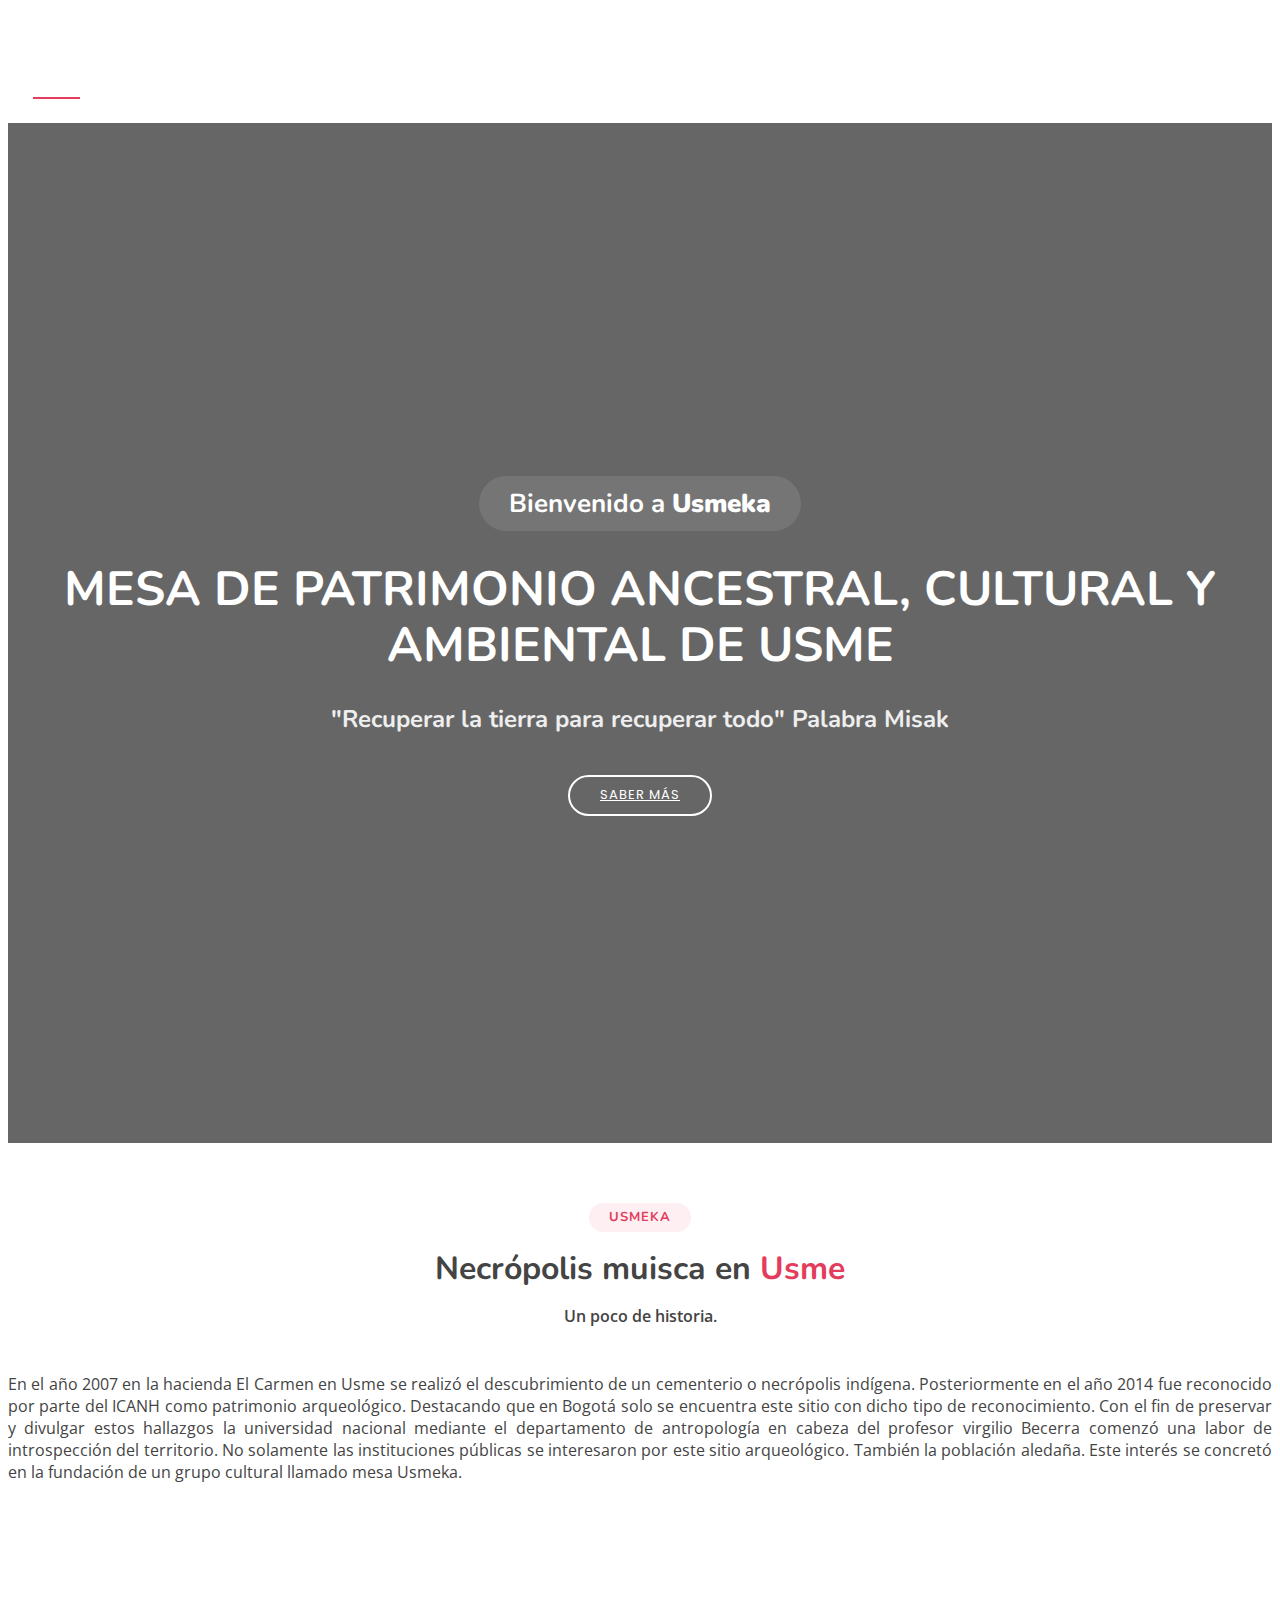
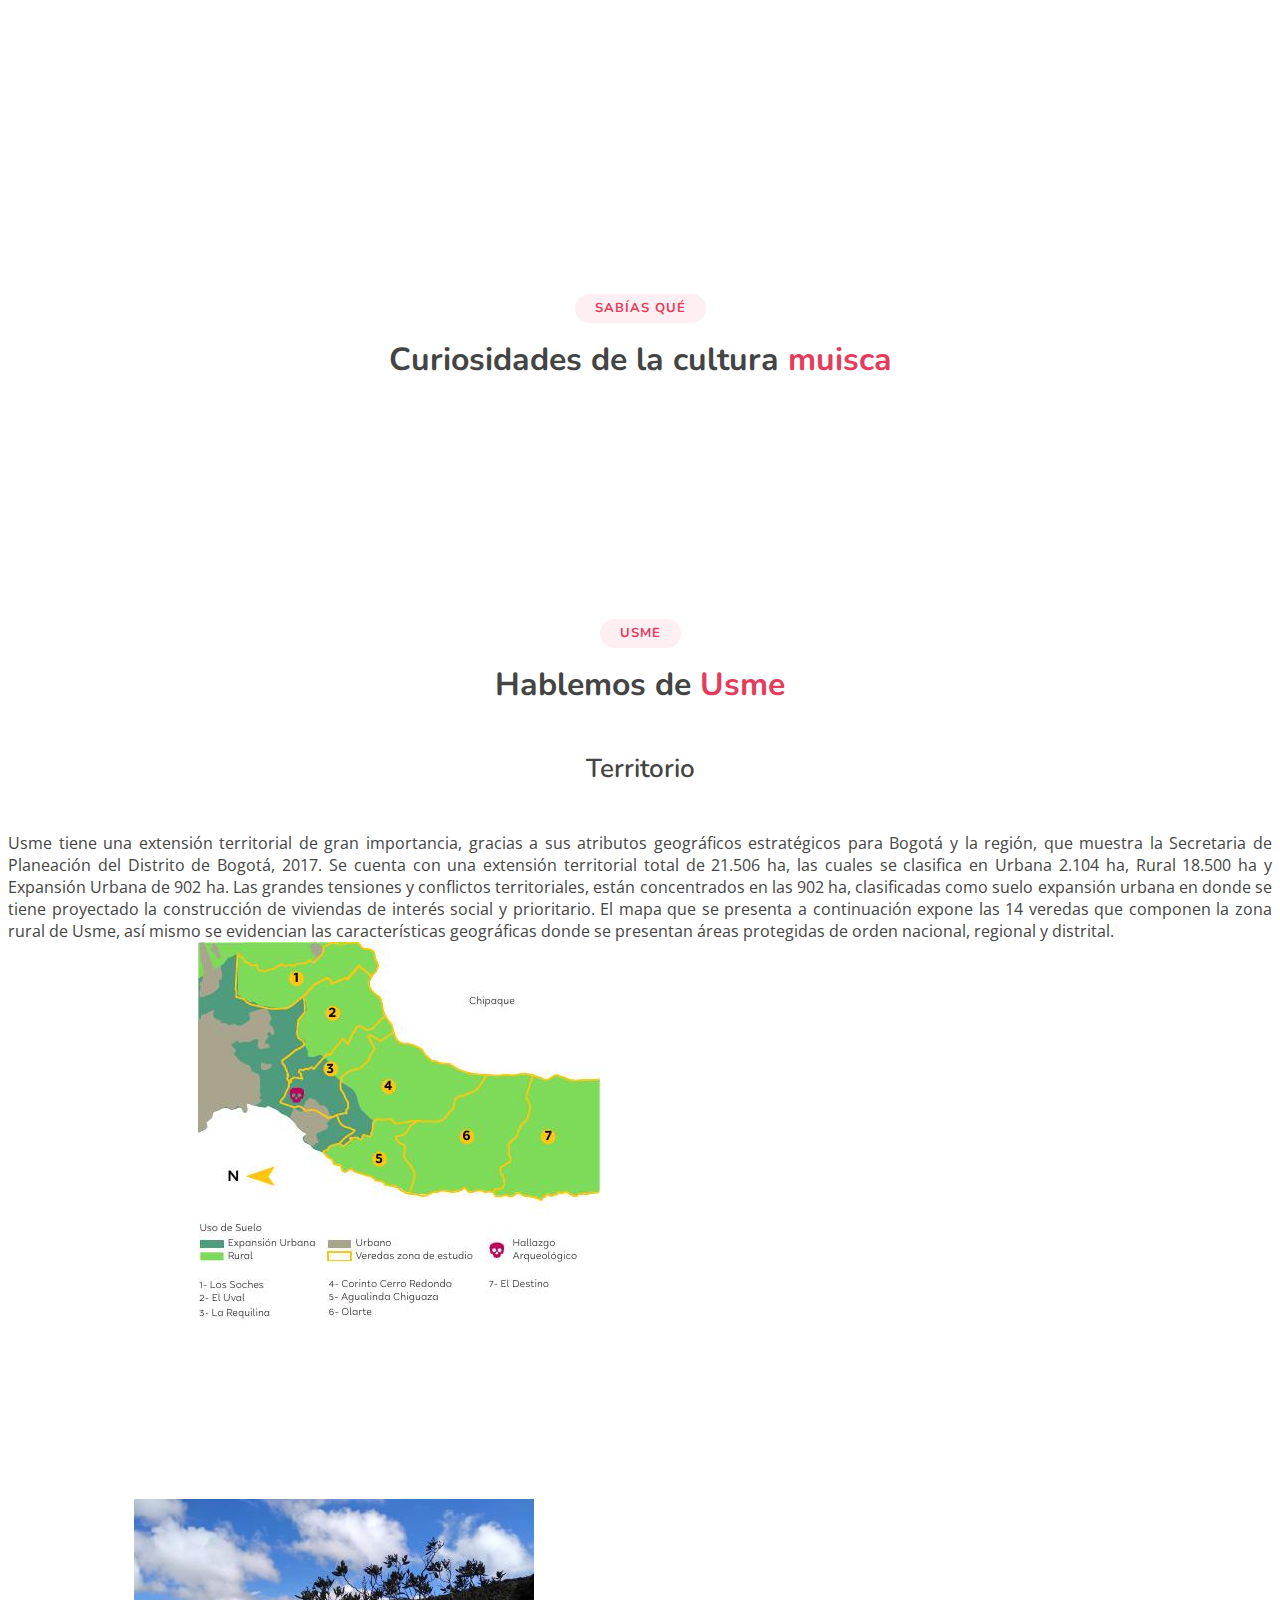
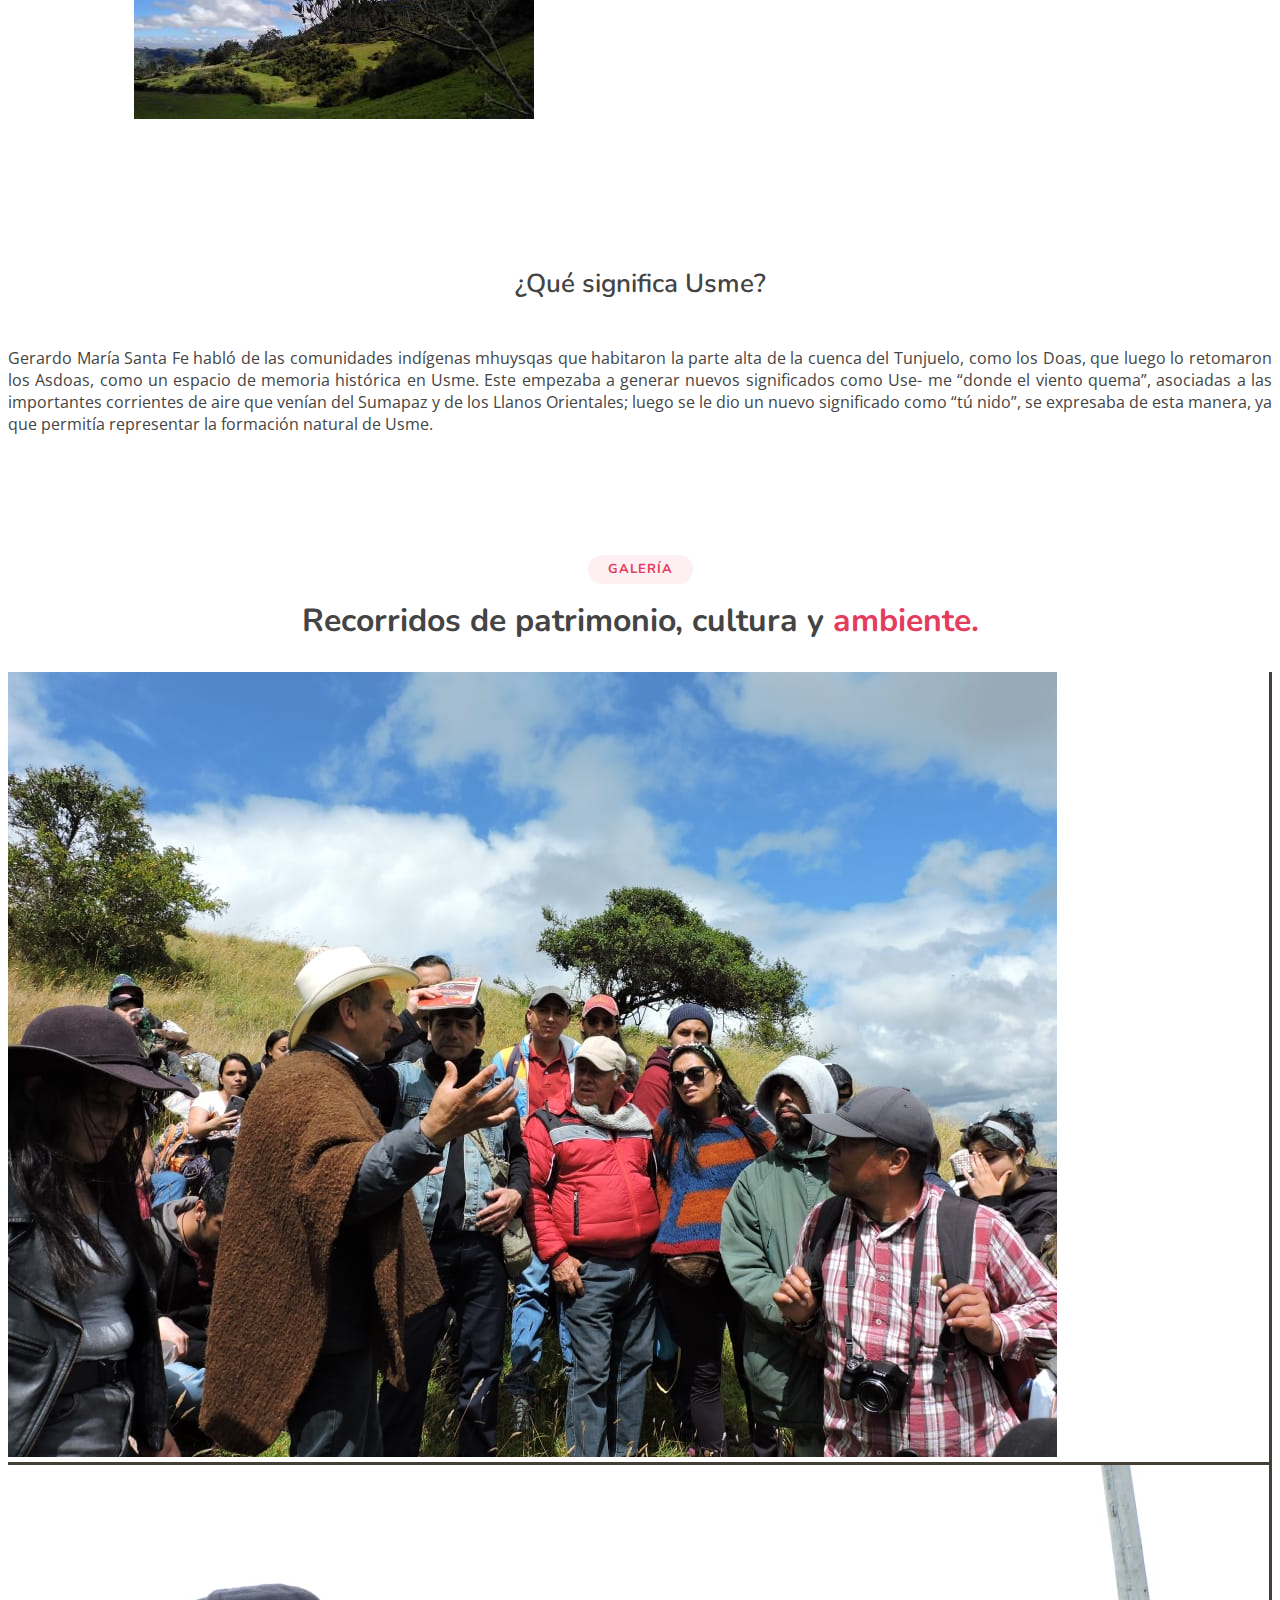
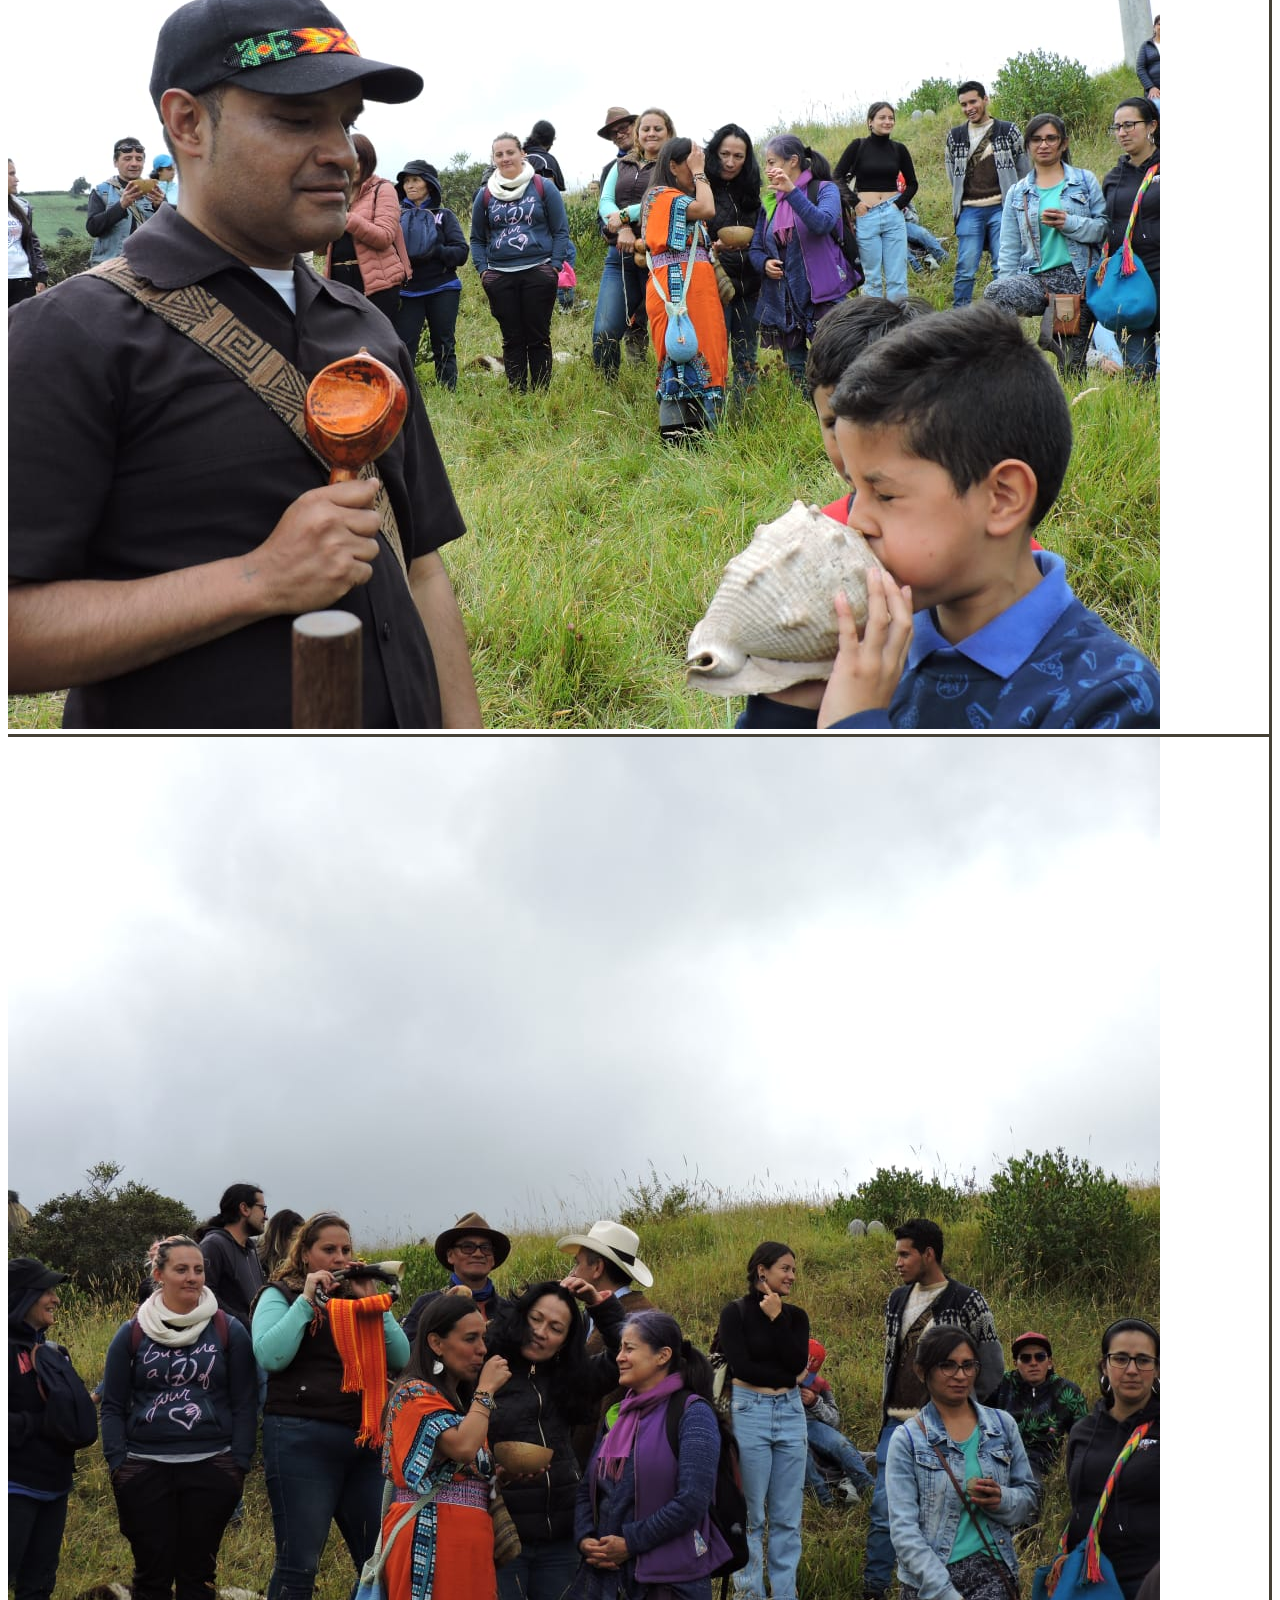
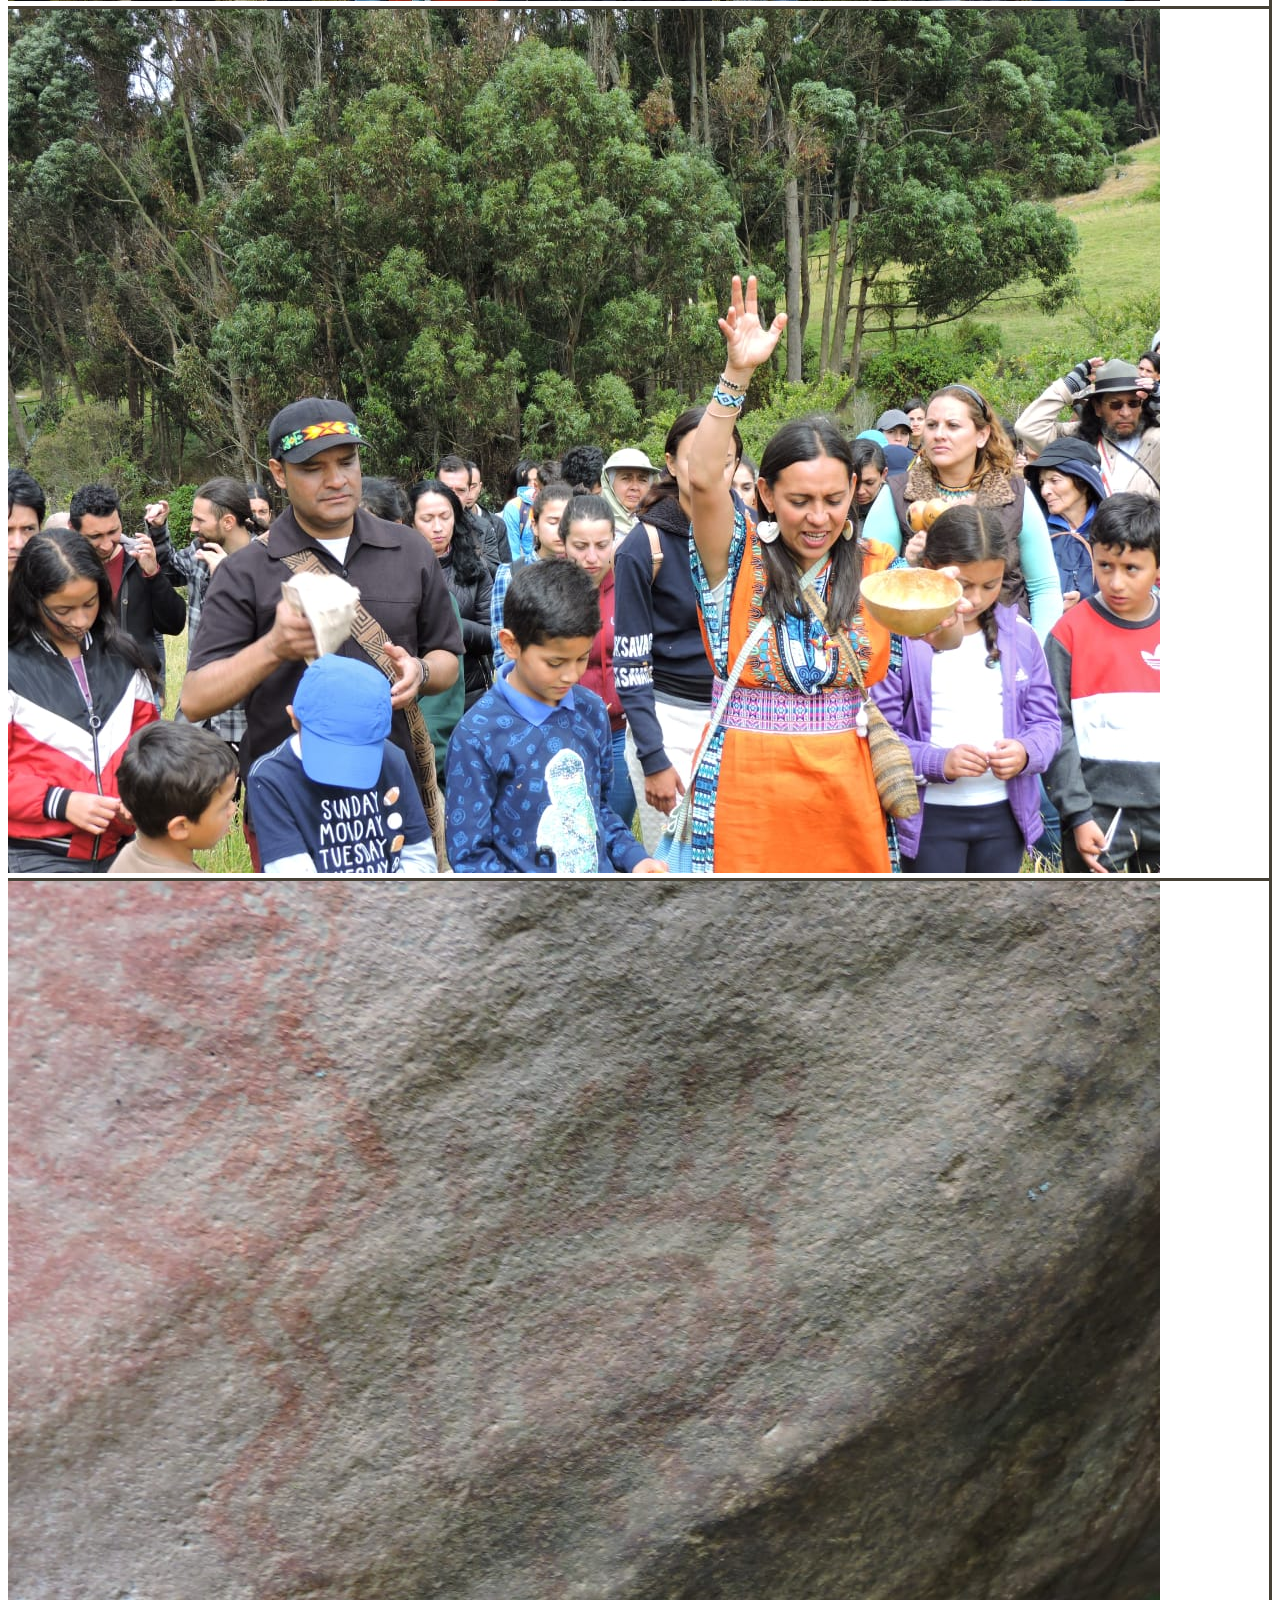
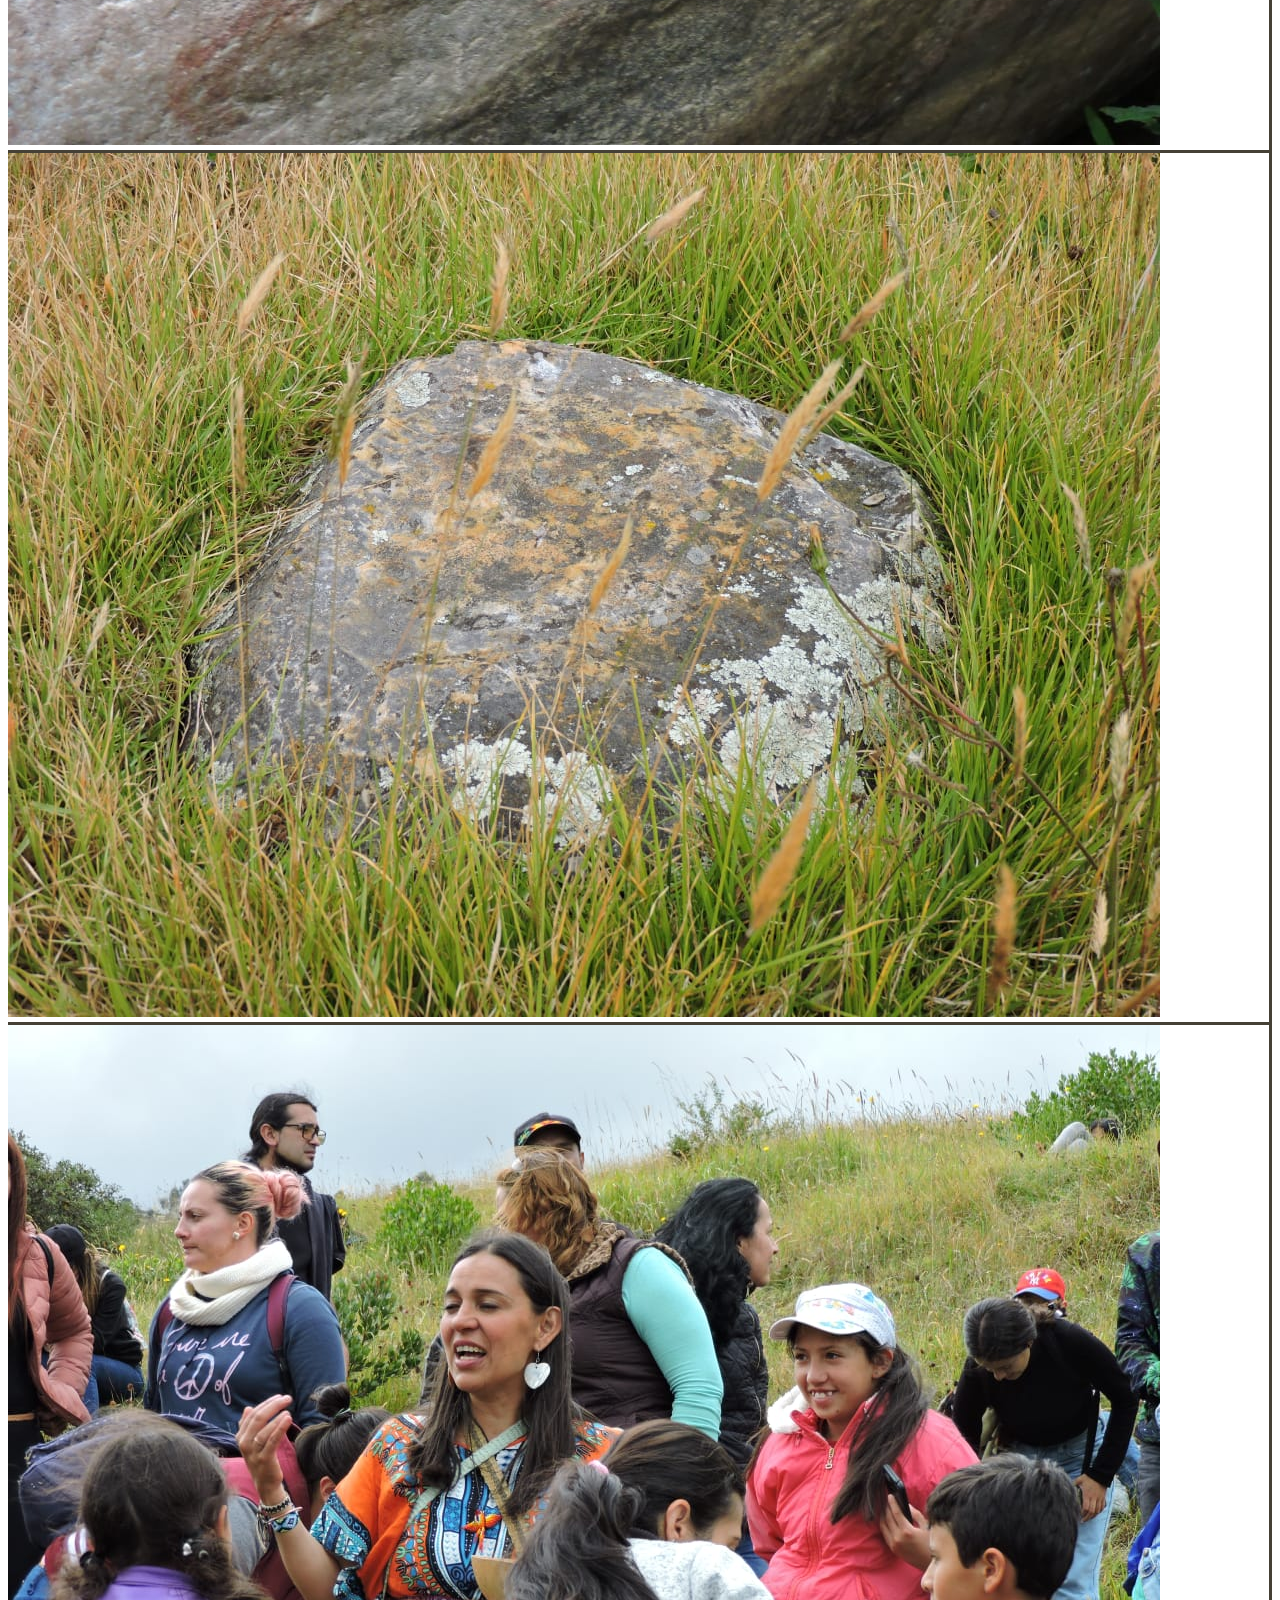
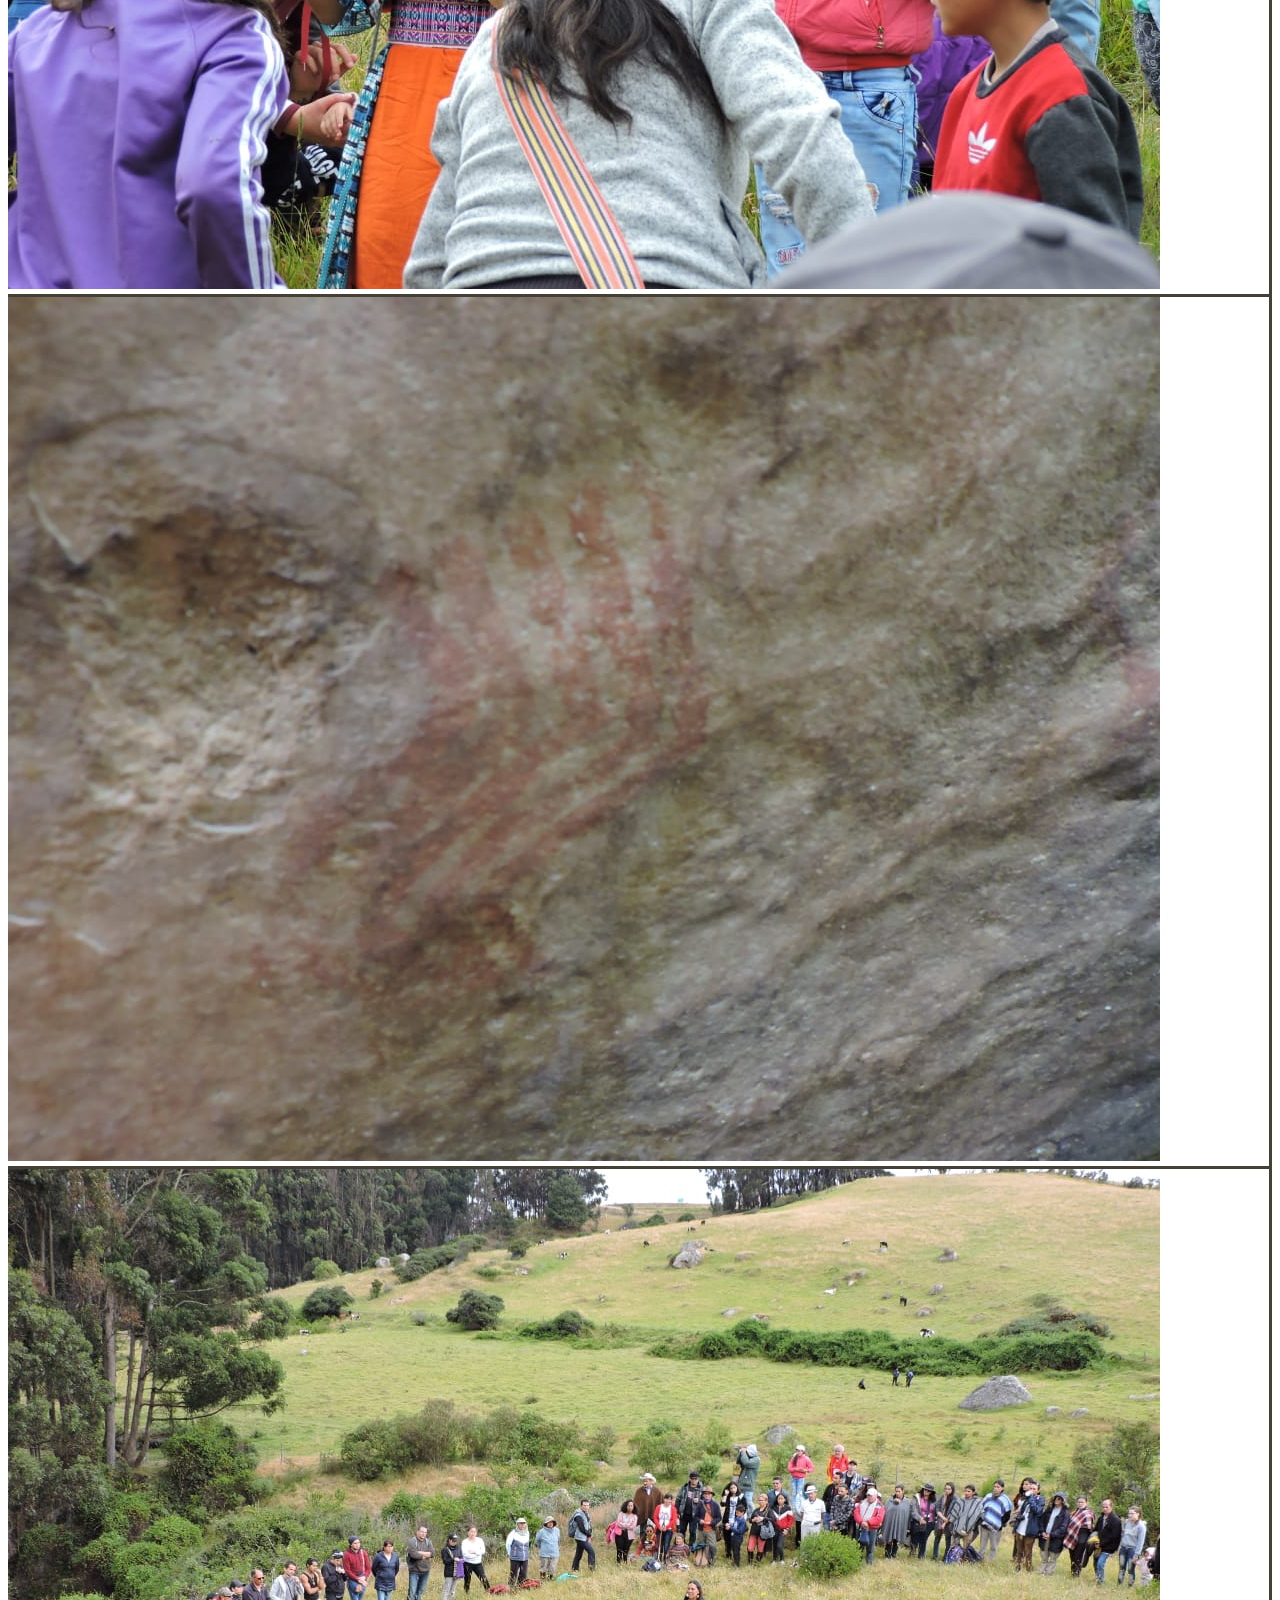
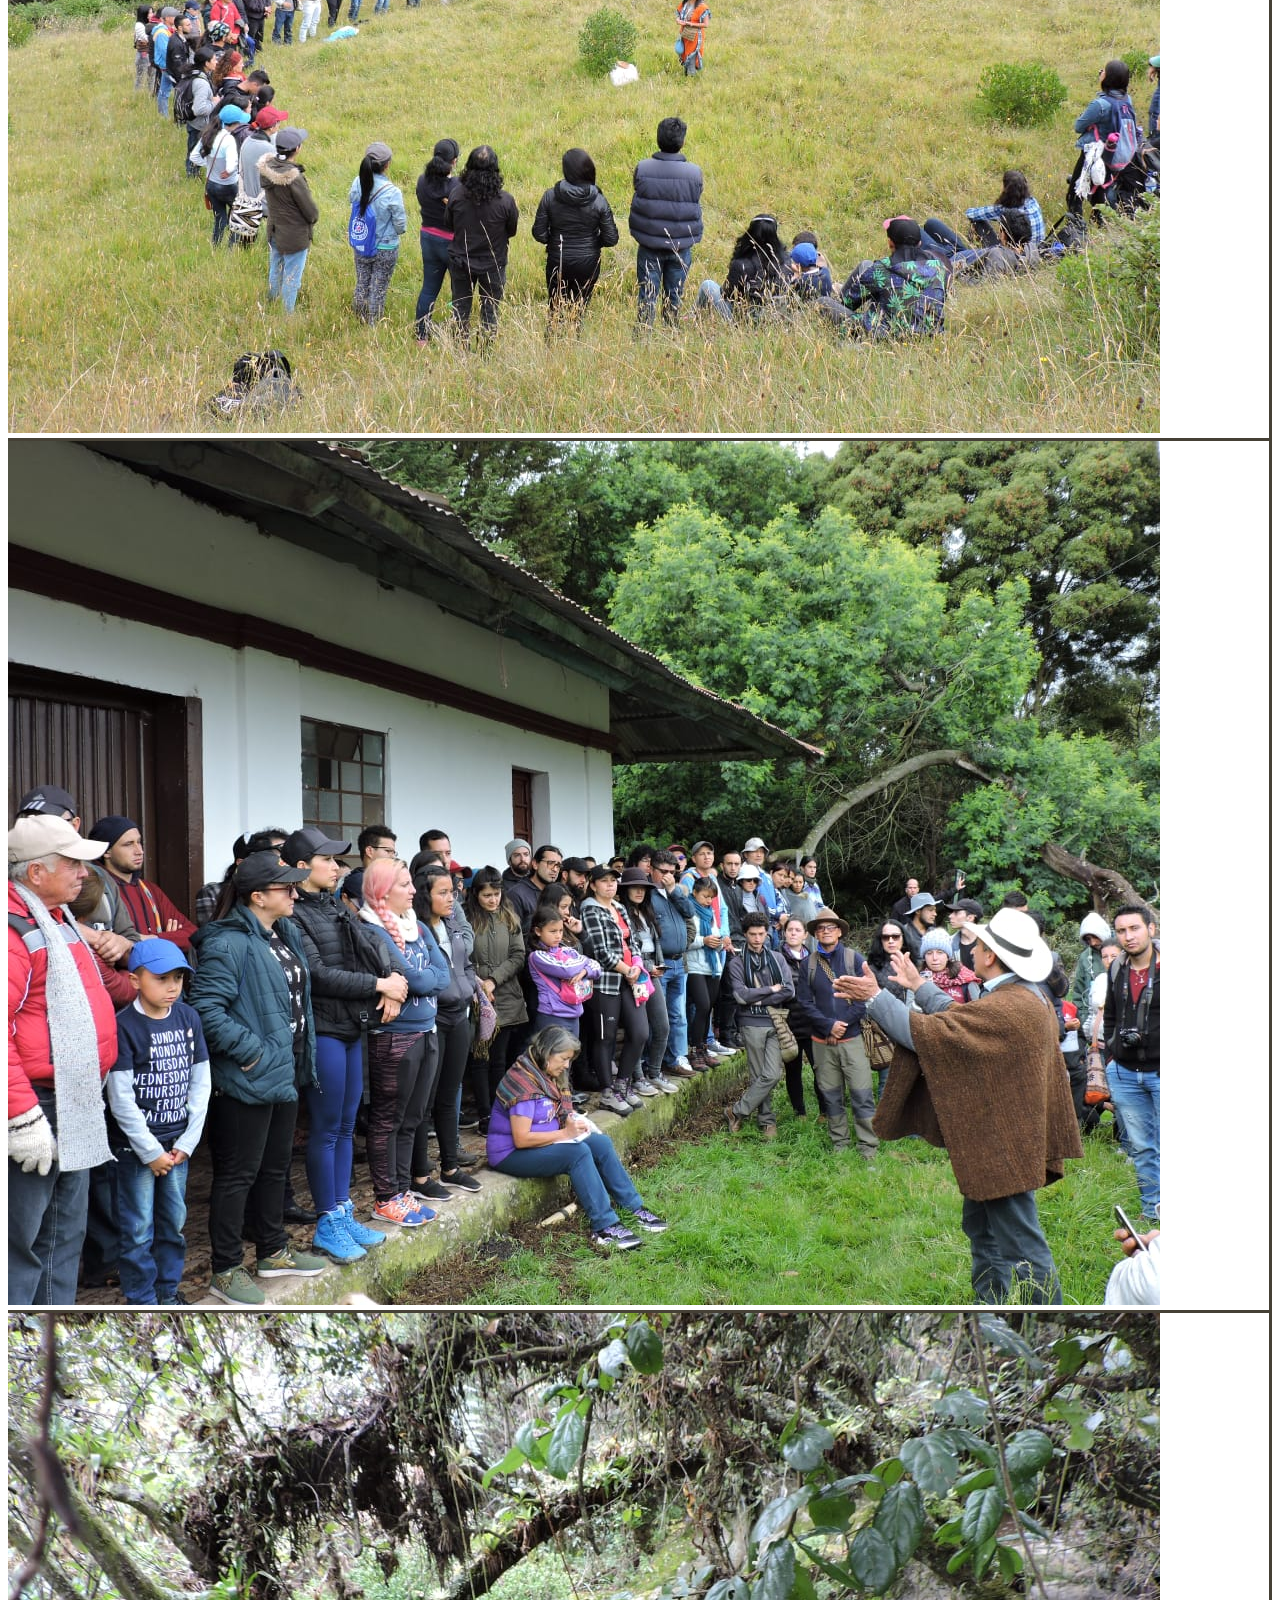
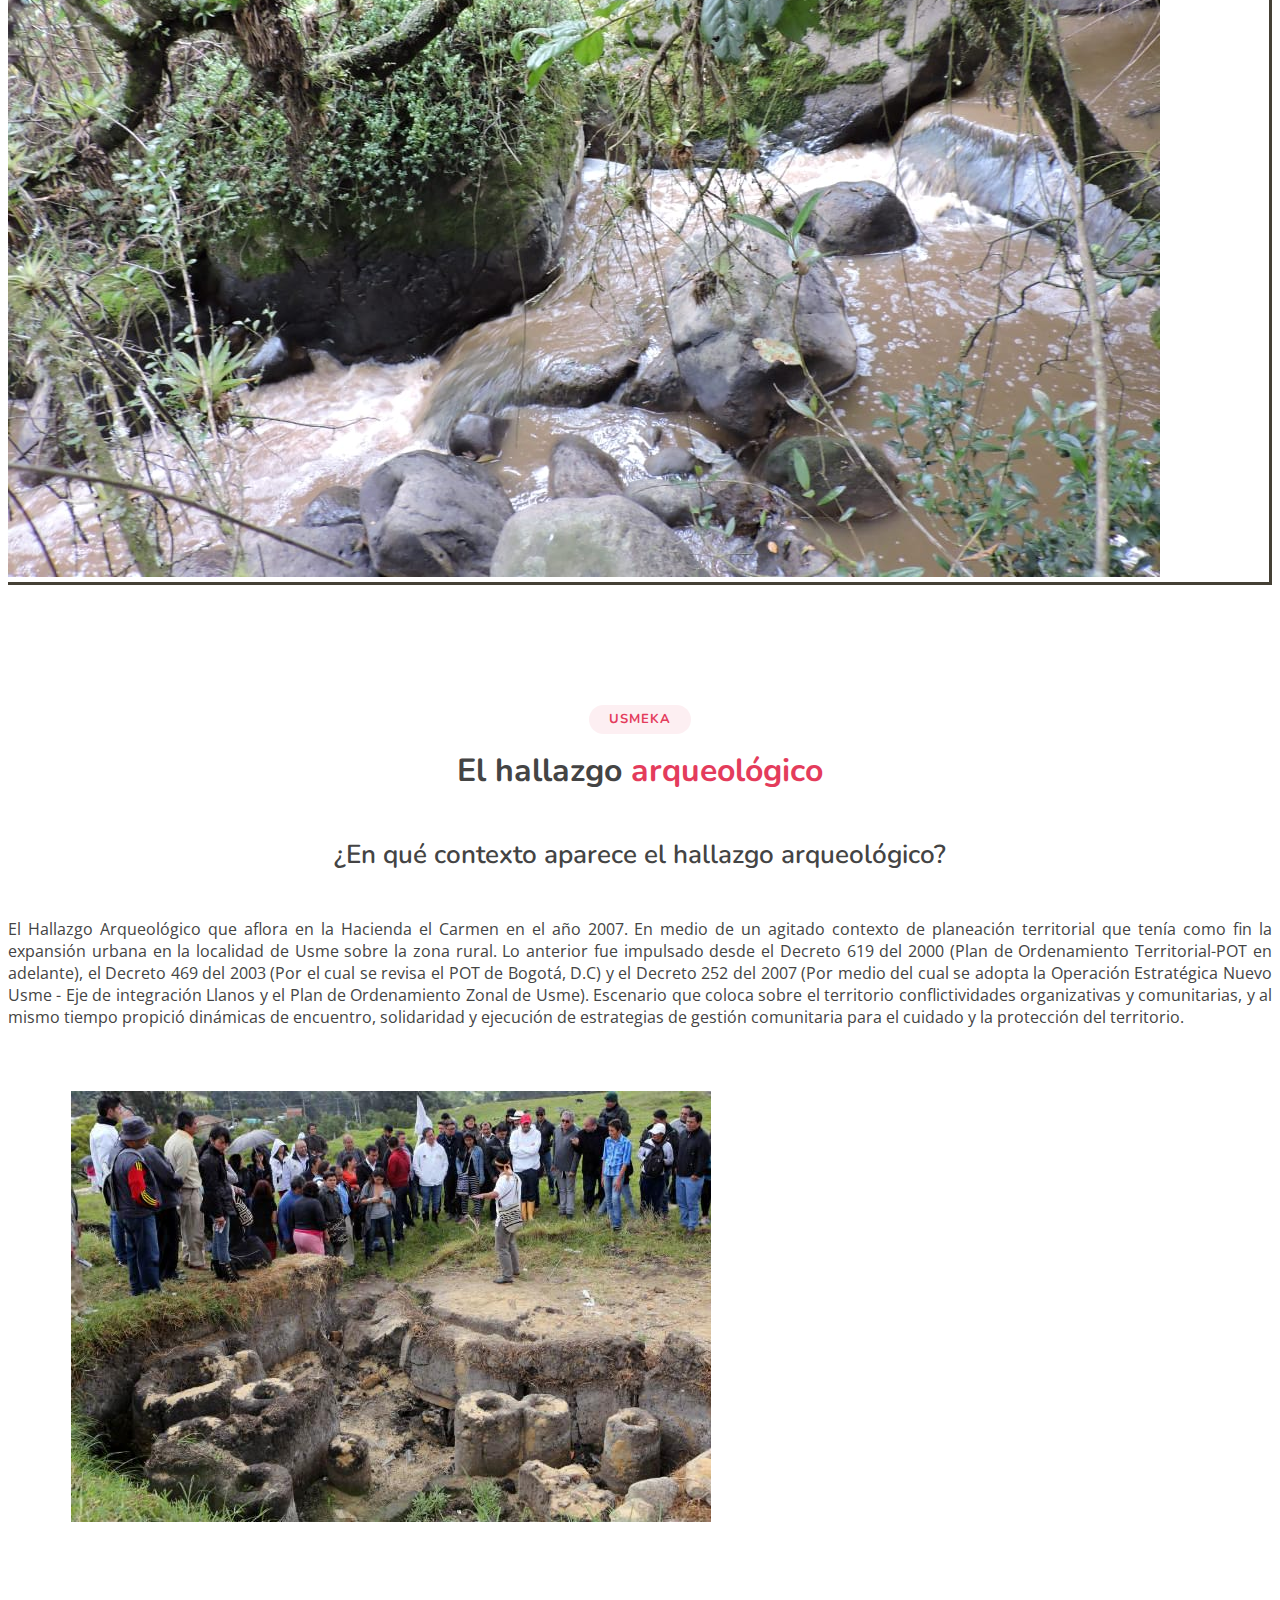
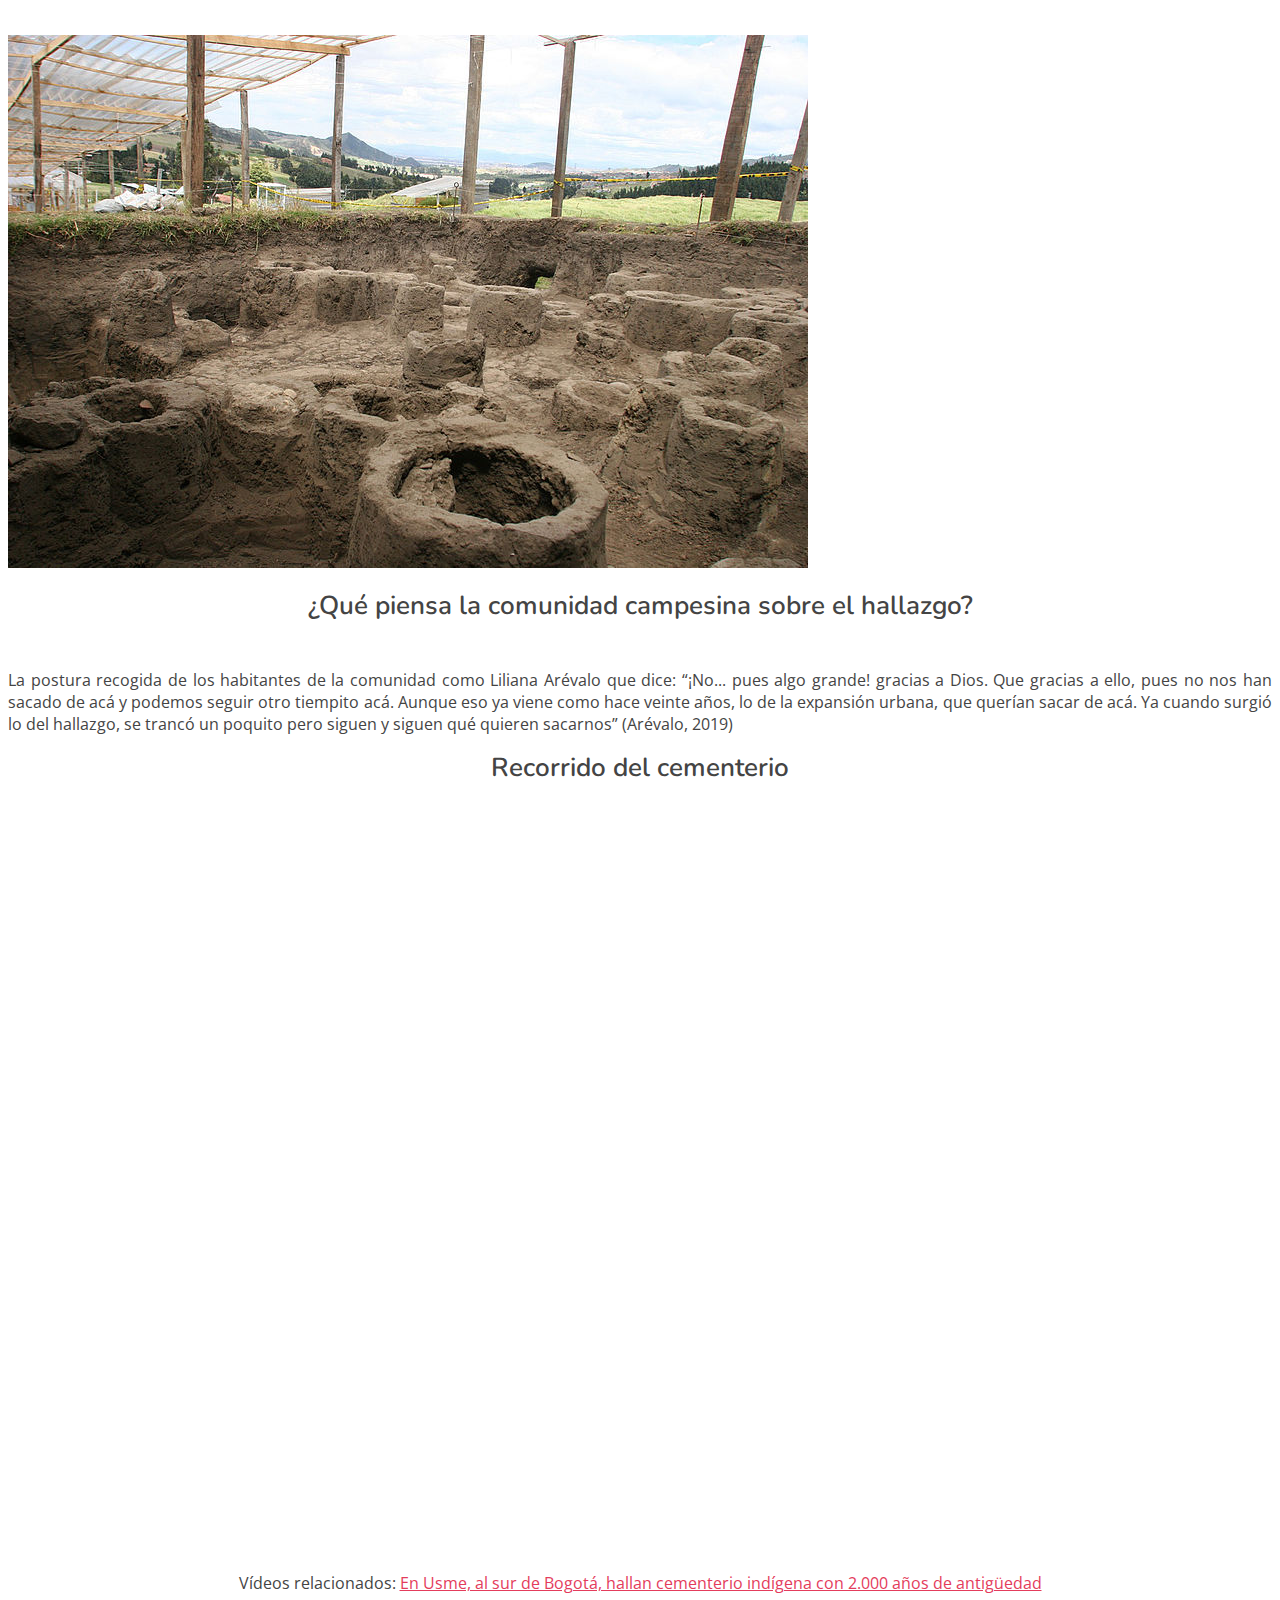
==== commit 54bdda43: "first draft" ====
--- a/index.html
+++ b/index.html
@@ -5,9 +5,9 @@
   <meta charset="utf-8">
   <meta content="width=device-width, initial-scale=1.0" name="viewport">
 
-  <title>Tempo Bootstrap Template - Index</title>
-  <meta content="" name="descriptison">
-  <meta content="" name="keywords">
+  <title>Mesa Usmeka</title>
+  <meta content="Halla arquelógico en Usme. Necrópolis Muisca. Mesa Usmeka" name="descriptison">
+  <meta content="Turismo Usme Arqueologia Muisca Necrópolis" name="keywords">
 
   <!-- Favicons -->
   <link href="assets/img/favicon.png" rel="icon">
@@ -47,7 +47,7 @@
 
       <nav class="nav-menu d-none d-lg-block">
         <ul>
-          <li class="active"><a href="#header">Inicio</a></li>
+          <li class="active"><a href="index.html">Inicio</a></li>
           <li><a href="#usmeka">Usmeka</a></li>
           <li><a href="#sabias-que">Sabías qué</a></li>
           <li><a href="#usme">Usme</a></li>
@@ -55,7 +55,7 @@
           <li><a href="#arqueologia">Arqueología</a></li>
           <li><a href="#turismo">Turismo</a></li>
           <li><a href="#noticias">Noticias</a></li>
-          <li><a href="#contact">Contántanos</a></li>
+          <li><a href="#contact">Contáctanos</a></li>
         </ul>
       </nav><!-- .nav-menu -->
 
@@ -398,24 +398,25 @@
 
             </p>
           </div>
-          
+          <div class="col-lg-12 pt-4 pt-lg-0">
+          
+        <div class="section-title">
+          <h3>Recorrido del cementerio</h3>
+          </div>
+        <div class="video-responsive">
+            <iframe src="https://www.youtube.com/embed/puco56Ctueo" frameborder="0" allow="accelerometer; autoplay; encrypted-media; gyroscope; picture-in-picture" allowfullscreen></iframe>
+        </div>
+        
+          
+            </div>
         </div>
         
     <!-- ======= vídeo ======= -->
-        <div class="section-title">
-          <h3>Recorrido del cementerio</h3>
-          </div>
-        <div class="row content">
-      
-        <div class="row justify-content-center" id="video">
+        <div class="col-lg-12">
+          <p style="text-align: center;">Vídeos relacionados: <a href="https://www.youtube.com/watch?v=6giFVu0EEH8" >En Usme, al sur de Bogotá, hallan cementerio indígena con 2.000 años de antigüedad</a></p>
+          </div> 
         
-            <iframe width="560" height="315" src="https://www.youtube.com/embed/puco56Ctueo" frameborder="0" allow="accelerometer; autoplay; encrypted-media; gyroscope; picture-in-picture" allowfullscreen></iframe>
-            <p>Vídeos relacionados: <a href="https://www.youtube.com/watch?v=6giFVu0EEH8" >En Usme, al sur de Bogotá, hallan cementerio indígena con 2.000 años de antigüedad</a></p>
-          </div>
-
-    <!-- End vídeo -->
-
-      </div>
+    
     </section>
     <!-- End About Section -->
     
@@ -488,13 +489,17 @@
             </ul>
           </div>
           <div class="col-lg-6 pt-4 pt-lg-0">
-            <iframe width="560" height="315" src="https://www.youtube.com/embed/mZI7ABb31-Q" frameborder="0" allow="accelerometer; autoplay; encrypted-media; gyroscope; picture-in-picture" allowfullscreen></iframe>
+          <div class="div_contenedor">
+            <iframe width="460" height="315" src="https://www.youtube.com/embed/mZI7ABb31-Q" frameborder="0" allow="accelerometer; autoplay; encrypted-media; gyroscope; picture-in-picture" allowfullscreen></iframe>
+            </div>
           </div>
         </div>
 
        <div class="row content">
           <div class="col-lg-6 pt-4 pt-lg-0">
-            <iframe width="560" height="315" src="https://www.youtube.com/embed/p92b60CxOAc" frameborder="0" allow="accelerometer; autoplay; encrypted-media; gyroscope; picture-in-picture" allowfullscreen></iframe>
+          <div class="div_contenedor">
+            <iframe width="460" height="315" src="https://www.youtube.com/embed/p92b60CxOAc" frameborder="0" allow="accelerometer; autoplay; encrypted-media; gyroscope; picture-in-picture" allowfullscreen></iframe>
+            </div>
           </div>
           <div class="col-lg-6">
             <div class="section-title">
--- a/assets/css/style.css
+++ b/assets/css/style.css
@@ -541,6 +541,104 @@
   color: #fff;
   text-decoration: none;
 }
+/*--------------------------------------------------------------
+ # Video
+ -------------------------------------------------------------*/
+#video {
+padding: 2%;
+}
+.video-responsive {
+    height: 0;
+    overflow: hidden;
+    padding-bottom: 56.25%;
+    padding-top: 30px;
+    position: relative;
+    }
+.video-responsive iframe, .video-responsive object, .video-responsive embed {
+    height: 100%;
+    left: 0;
+    position: absolute;
+    top: 0;
+    width: 100%;
+    }
+.about .video-box {
+  background: url("../img/video.jpg") center center no-repeat;
+  background-size: cover;
+  min-height: 500px;
+}
+
+.about .play-btn {
+  width: 94px;
+  height: 94px;
+  background: radial-gradient(#428bca 50%, rgba(66, 139, 202, 0.4) 52%);
+  border-radius: 50%;
+  display: block;
+  position: absolute;
+  left: calc(50% - 47px);
+  top: calc(50% - 47px);
+  overflow: hidden;
+}
+
+.about .play-btn::after {
+  content: '';
+  position: absolute;
+  left: 50%;
+  top: 50%;
+  transform: translateX(-40%) translateY(-50%);
+  width: 0;
+  height: 0;
+  border-top: 10px solid transparent;
+  border-bottom: 10px solid transparent;
+  border-left: 15px solid #fff;
+  z-index: 100;
+  transition: all 400ms cubic-bezier(0.55, 0.055, 0.675, 0.19);
+}
+
+.about .play-btn::before {
+  content: '';
+  position: absolute;
+  width: 120px;
+  height: 120px;
+  -webkit-animation-delay: 0s;
+  animation-delay: 0s;
+  -webkit-animation: pulsate-btn 2s;
+  animation: pulsate-btn 2s;
+  -webkit-animation-direction: forwards;
+  animation-direction: forwards;
+  -webkit-animation-iteration-count: infinite;
+  animation-iteration-count: infinite;
+  -webkit-animation-timing-function: steps;
+  animation-timing-function: steps;
+  opacity: 1;
+  border-radius: 50%;
+  border: 5px solid rgba(66, 139, 202, 0.7);
+  top: -15%;
+  left: -15%;
+  background: rgba(198, 16, 0, 0);
+}
+
+.about .play-btn:hover::after {
+  border-left: 15px solid #428bca;
+  transform: scale(20);
+}
+
+.about .play-btn:hover::before {
+  content: '';
+  position: absolute;
+  left: 50%;
+  top: 50%;
+  transform: translateX(-40%) translateY(-50%);
+  width: 0;
+  height: 0;
+  border: none;
+  border-top: 10px solid transparent;
+  border-bottom: 10px solid transparent;
+  border-left: 15px solid #fff;
+  z-index: 200;
+  -webkit-animation: none;
+  animation: none;
+  border-radius: 0;
+}
 
 /*--------------------------------------------------------------
 # Services
@@ -553,7 +651,7 @@
   padding: 60px 30px;
   position: relative;
   overflow: hidden;
-  background: #fff;
+  background: #e43c5c;
   box-shadow: 2px 0 35px 0 rgba(68, 88, 144, 0.12);
   transition: all 0.3s ease-in-out;
   border-radius: 8px;
@@ -564,7 +662,8 @@
 .services .icon-box::before {
   content: '';
   position: absolute;
-  background: #fdeff2;
+  background: url("../img/p1.jpg") top center;
+  background-size: cover;
   right: 0;
   left: 0;
   bottom: 0;
@@ -573,11 +672,7 @@
   z-index: -1;
 }
 
-.services .icon-box:hover::before {
-  background: #e43c5c;
-  top: 0;
-  border-radius: 0px;
-}
+
 
 .services .icon {
   margin-bottom: 15px;
@@ -604,16 +699,30 @@
   font-size: 15px;
   line-height: 28px;
   margin-bottom: 0;
-}
-
-.services .icon-box:hover .title a, .services .icon-box:hover .description {
-  color: #fff;
-}
-
-.services .icon-box:hover .icon i {
-  color: #fff;
-}
-
+  color: #111;  
+}
+.services #p1:hover {
+    background: url("../img/p1.jpg") top center;
+  background-size: cover;
+}
+.services #p2:hover {
+    background: url("../img/p2.jpg") top center;
+  background-size: cover;
+}
+.services #p3:hover {
+    background: url("../img/p3.jpg") top center;
+  background-size: cover;
+}
+.services .icon-box:hover  .title a, .services .icon-box:hover  .description {
+  color: #fff;
+}
+
+.services  .icon i {
+  color: #fff;
+}
+#usme-link {
+padding-top: 5%;
+}
 /*--------------------------------------------------------------
 # Features
 --------------------------------------------------------------*/
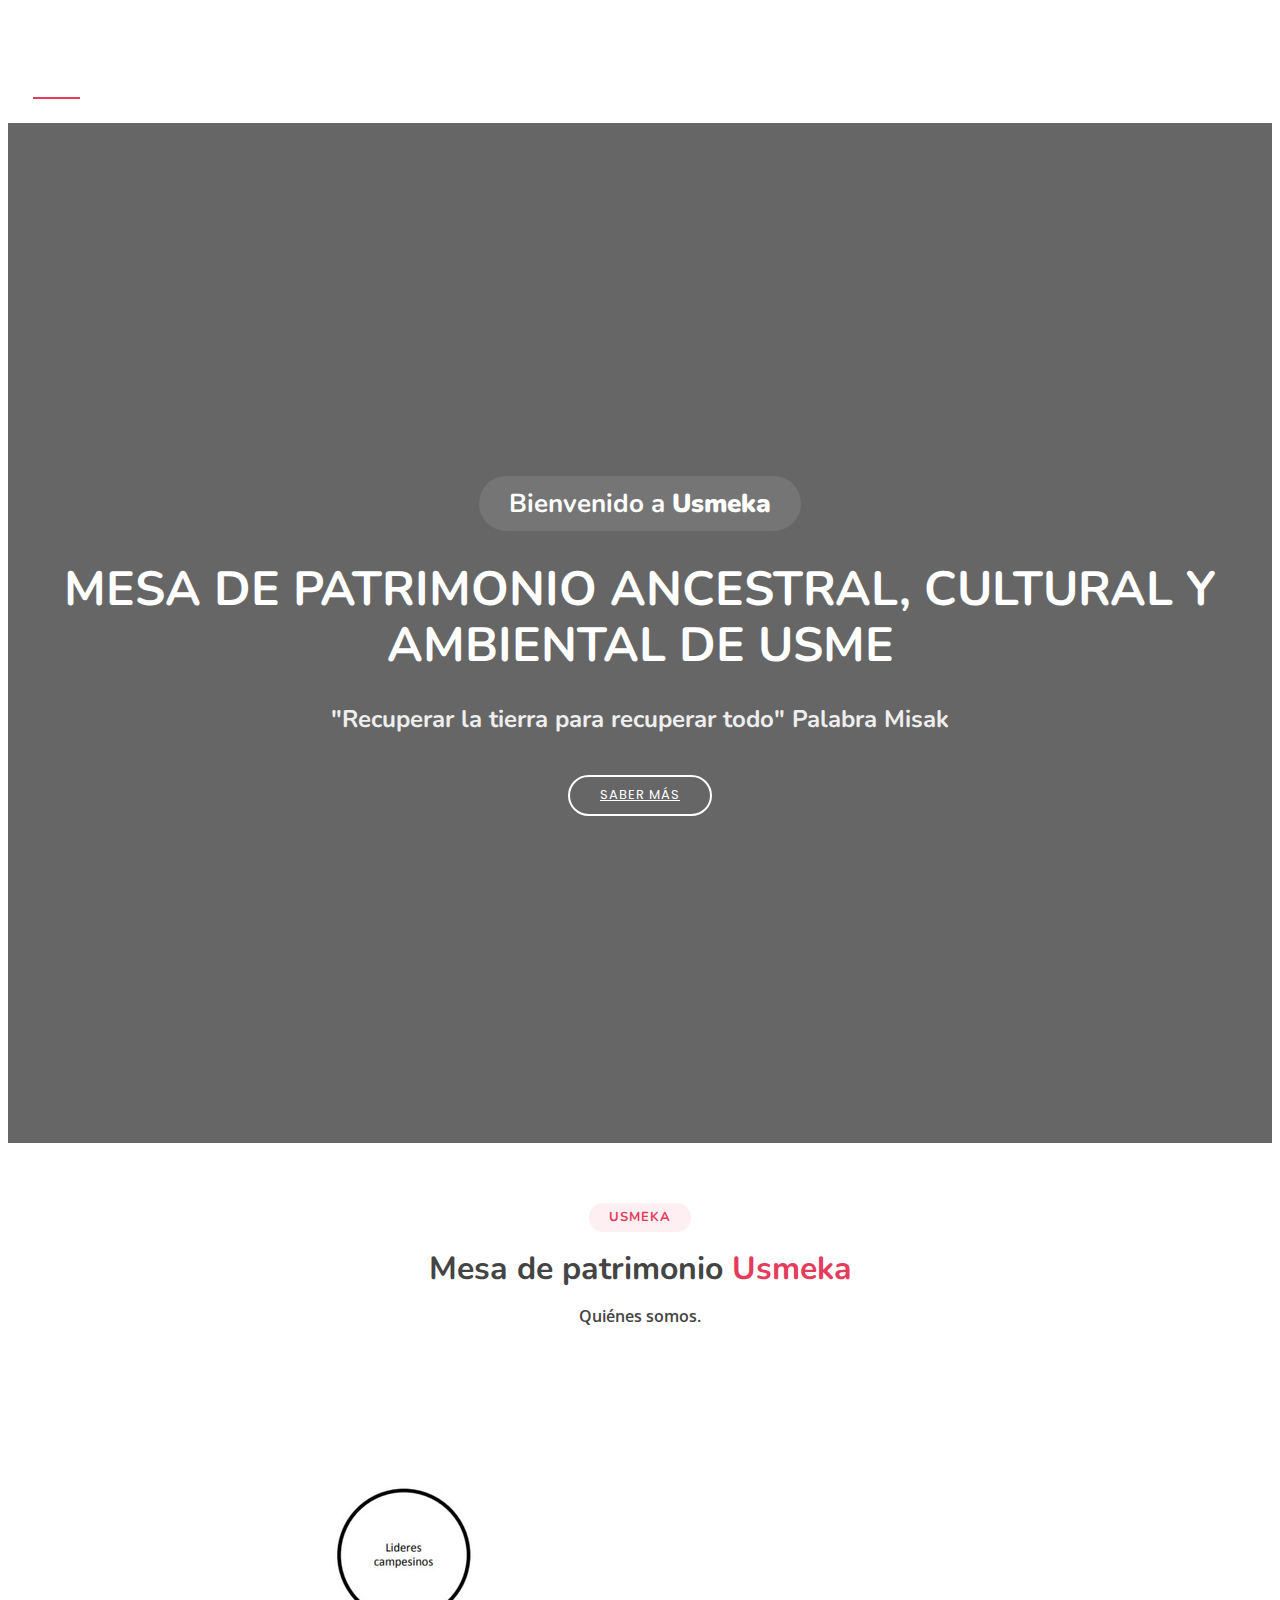
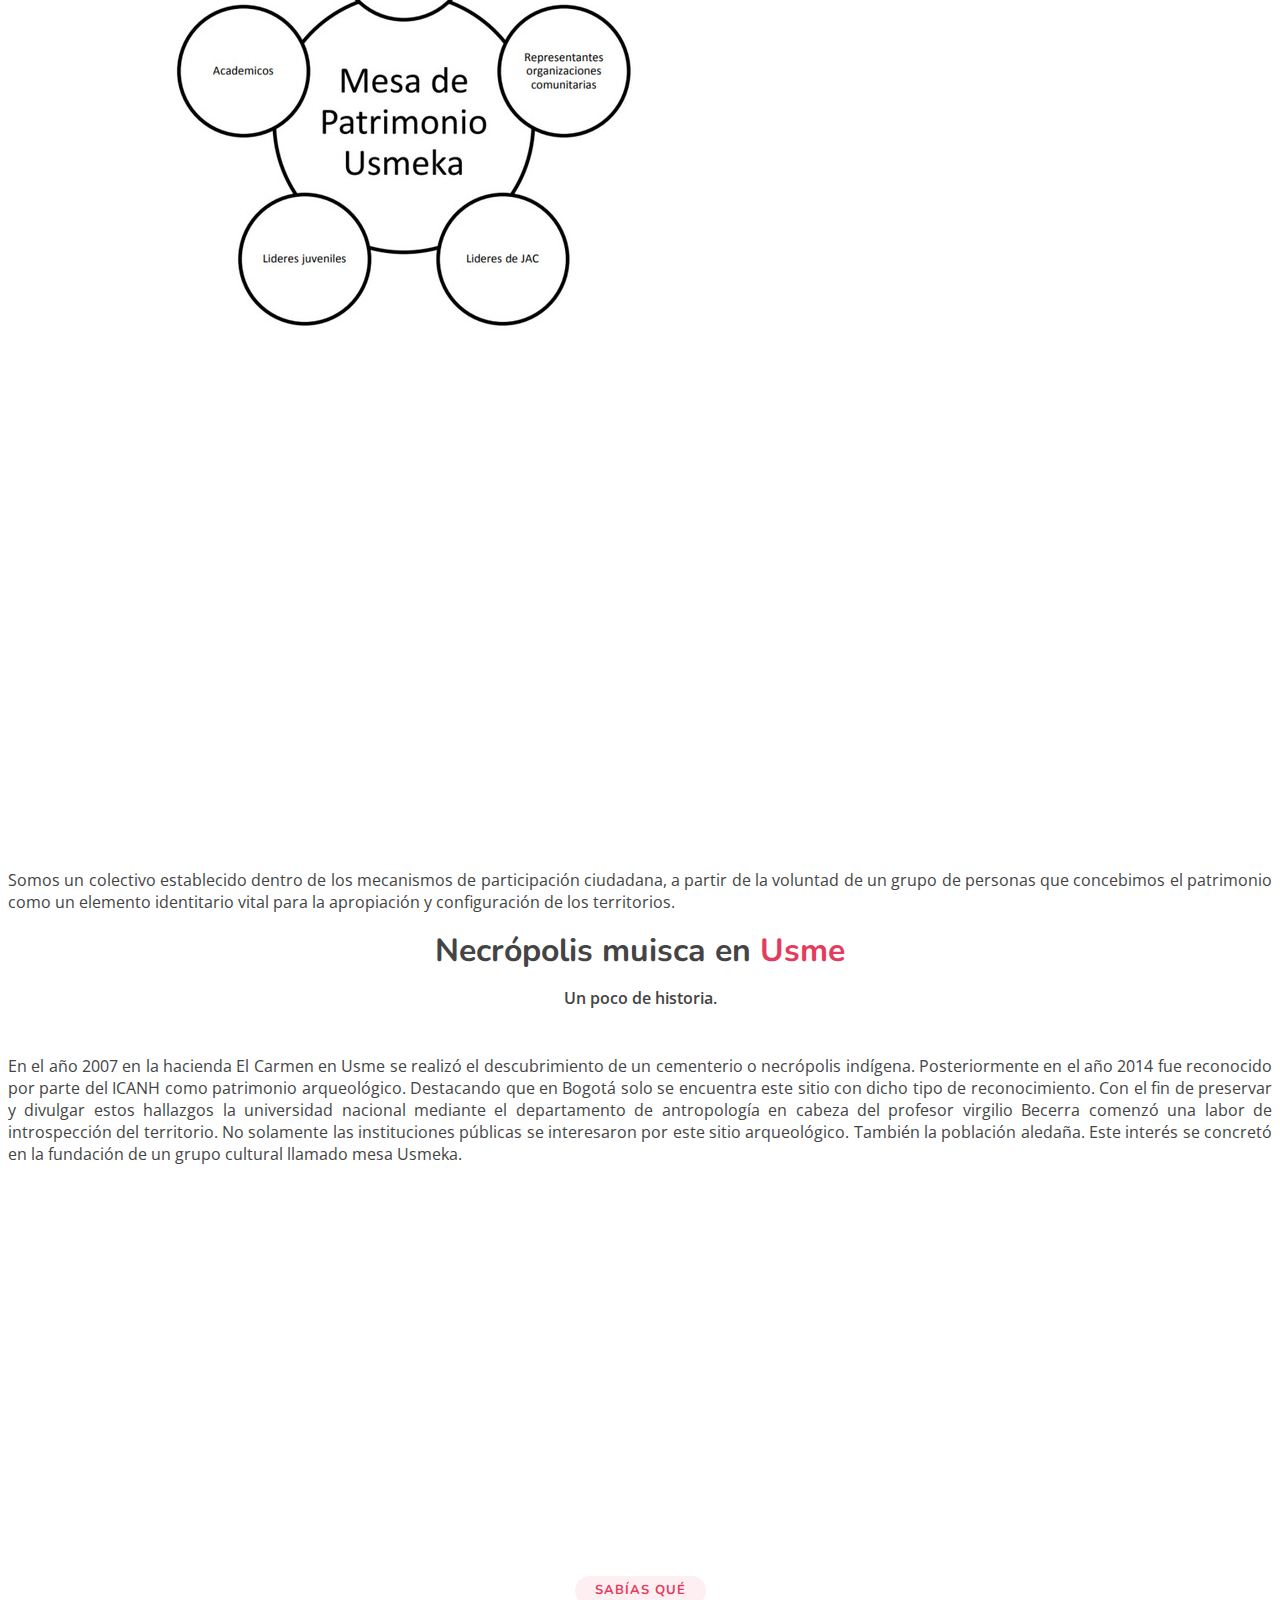
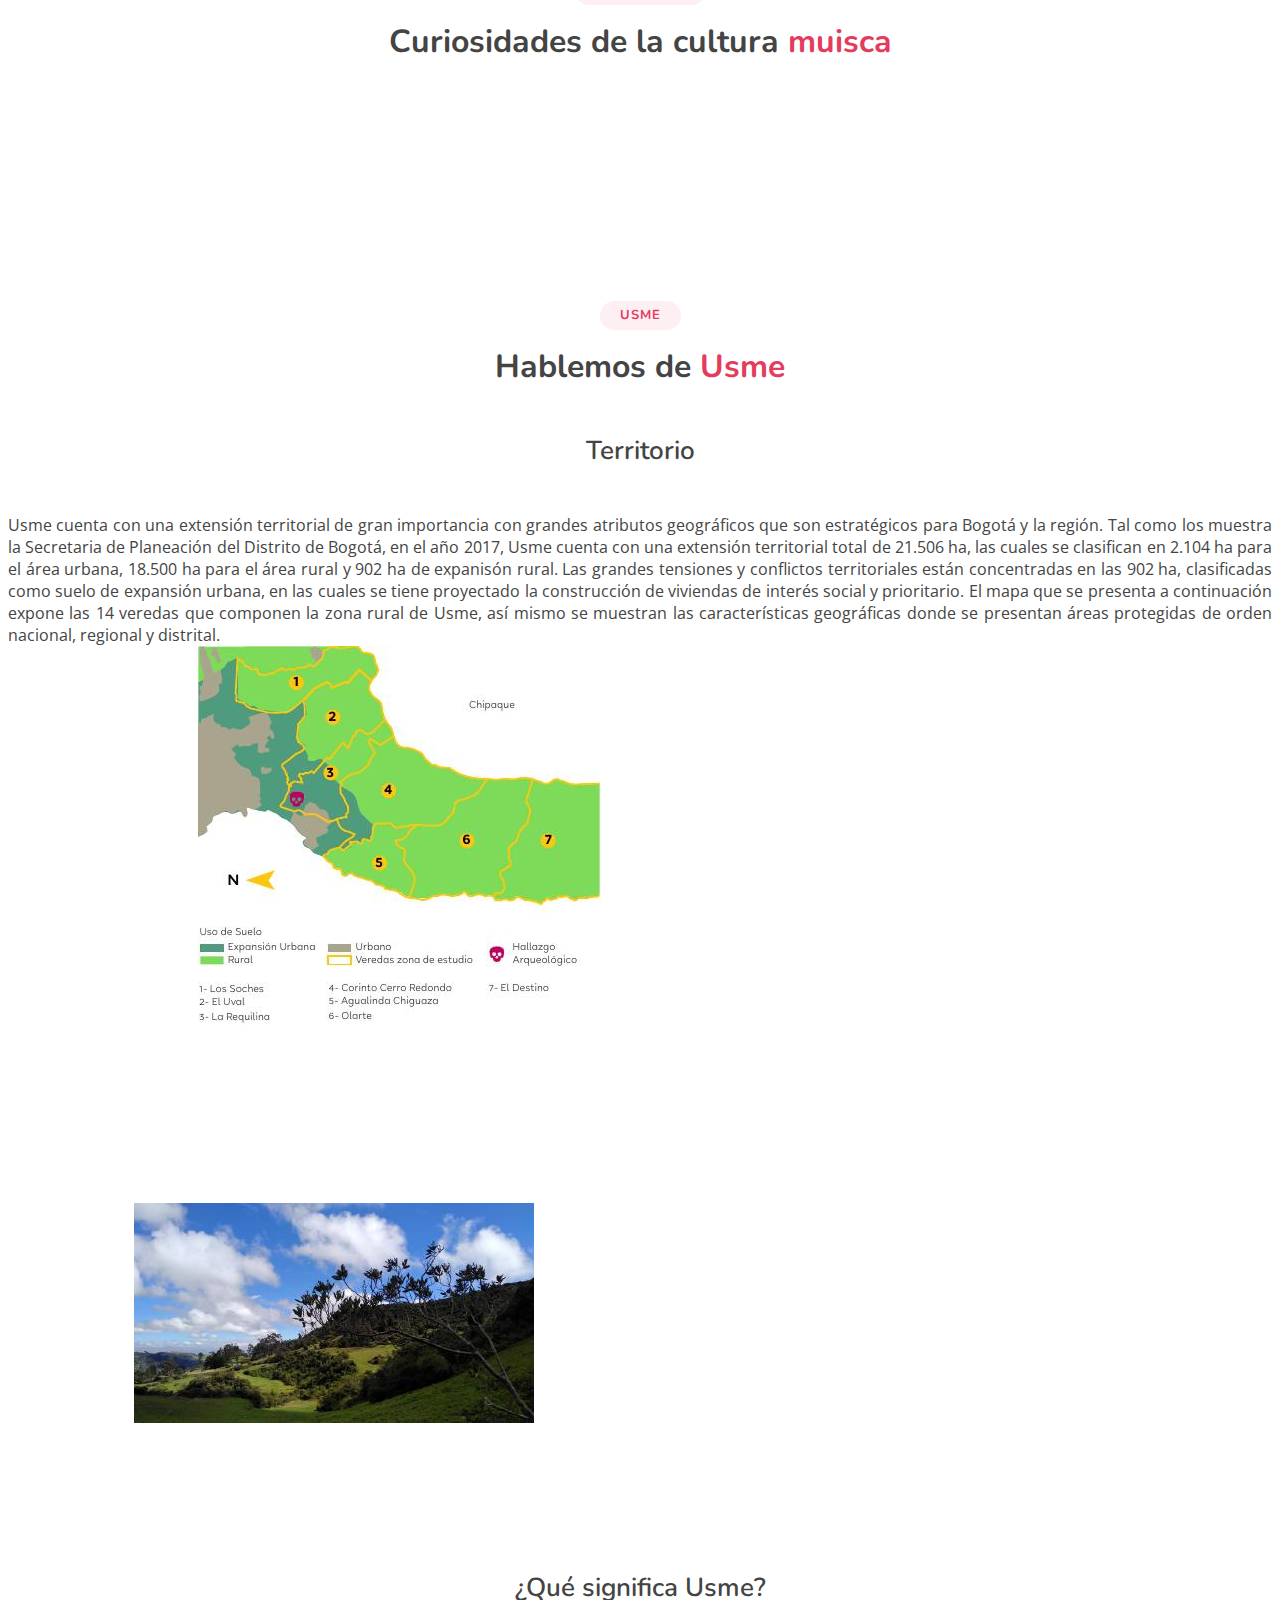
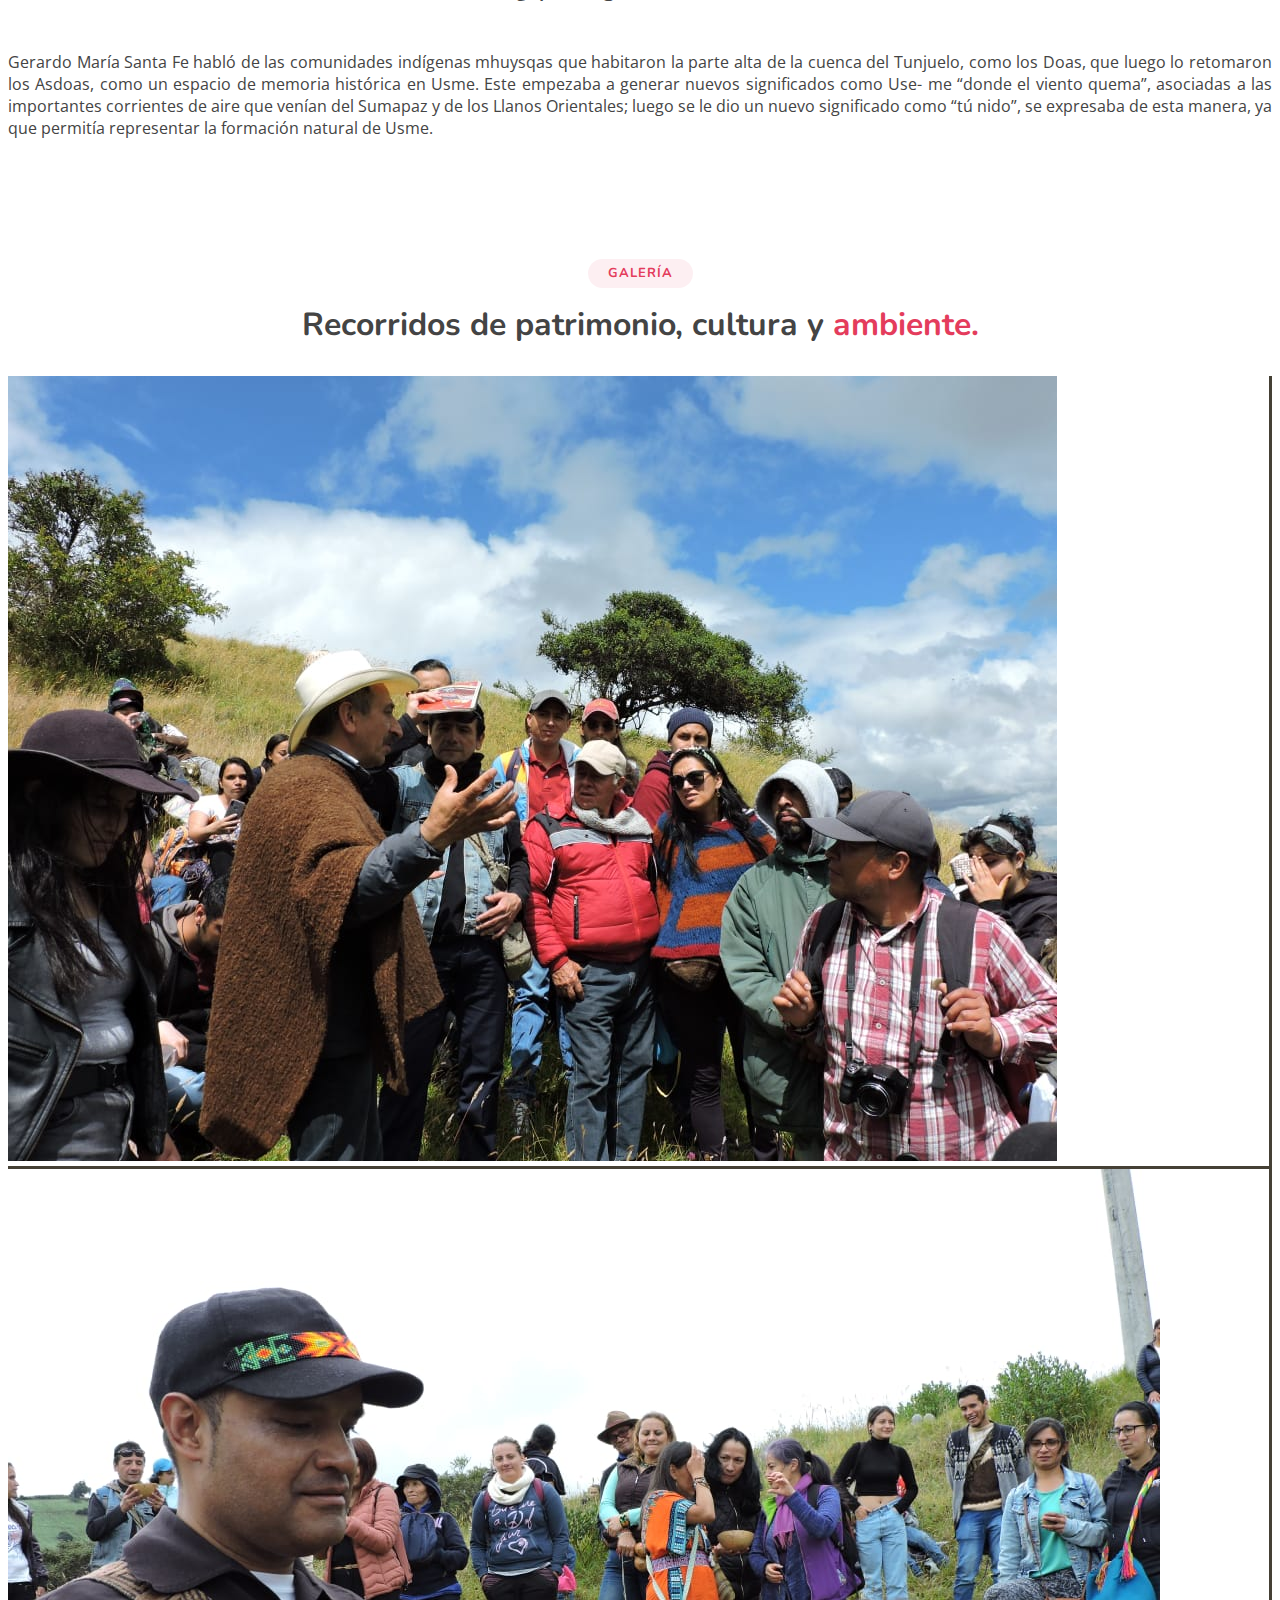
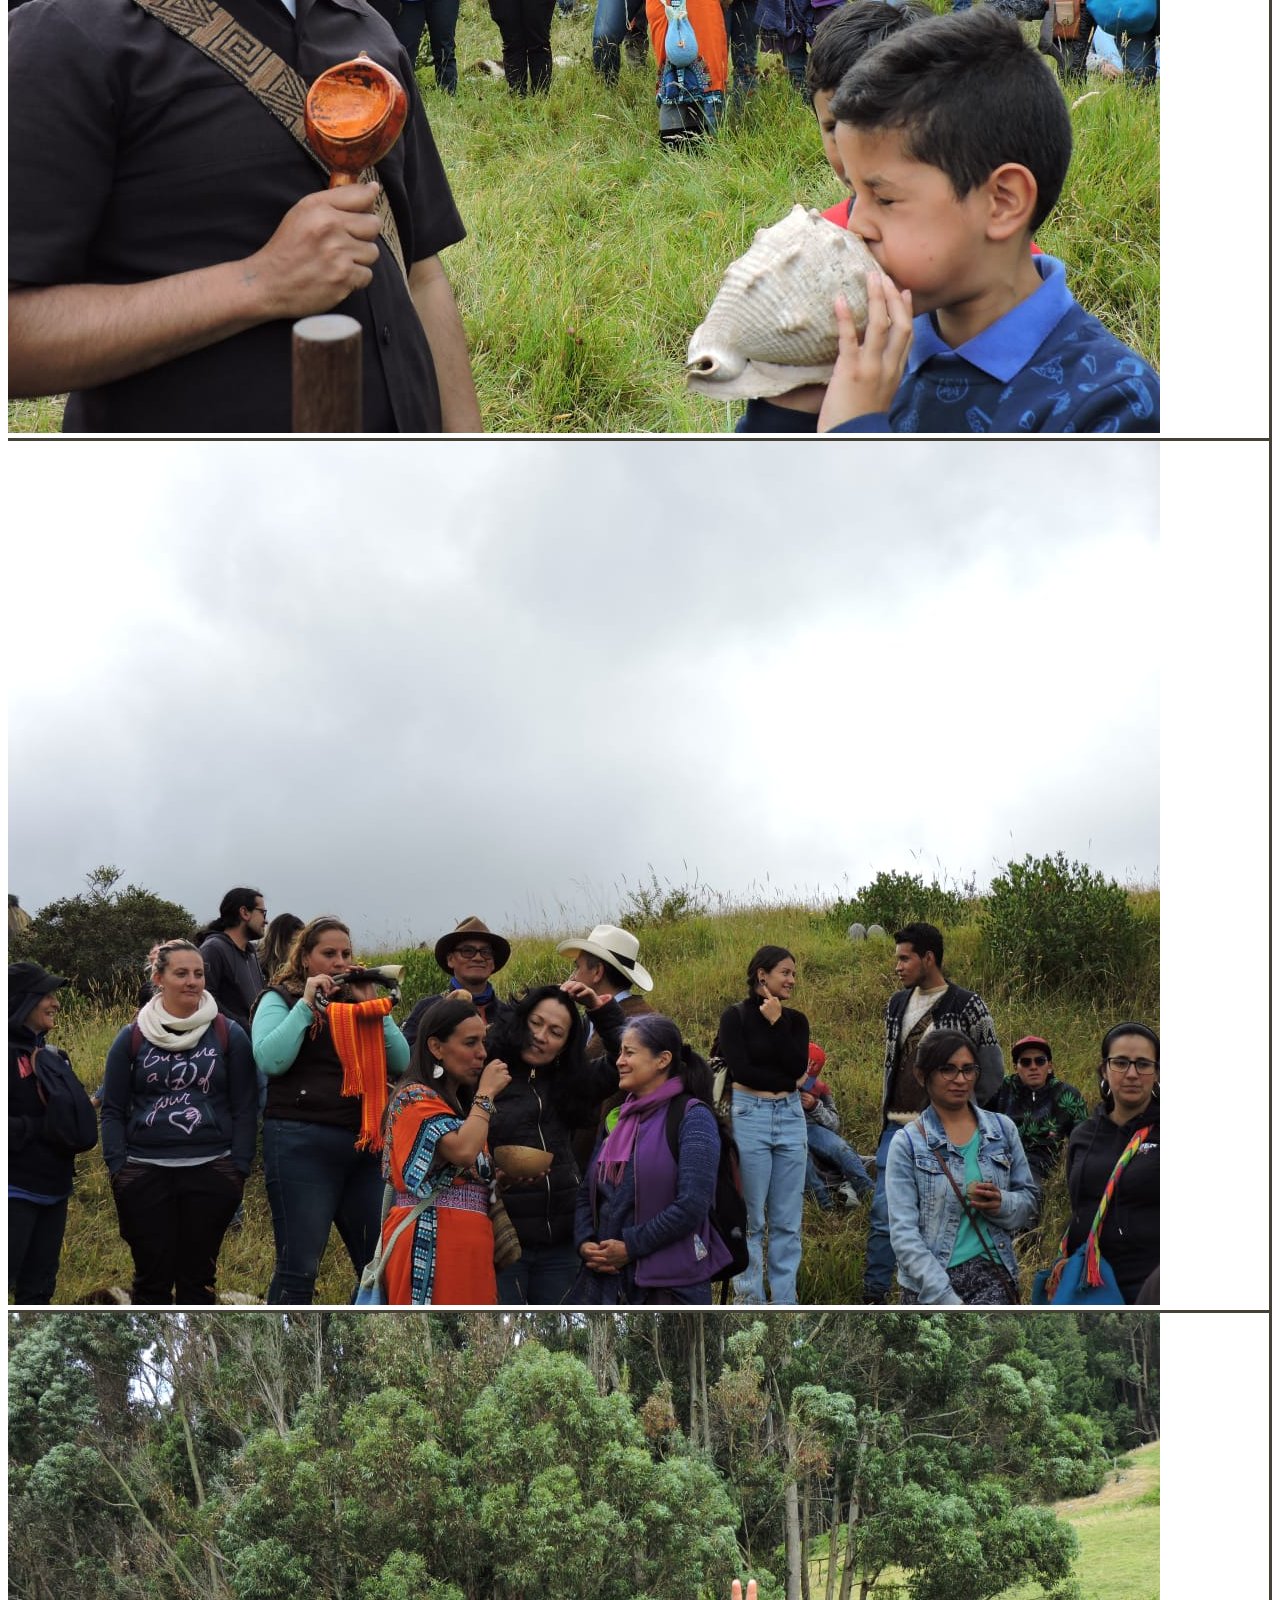
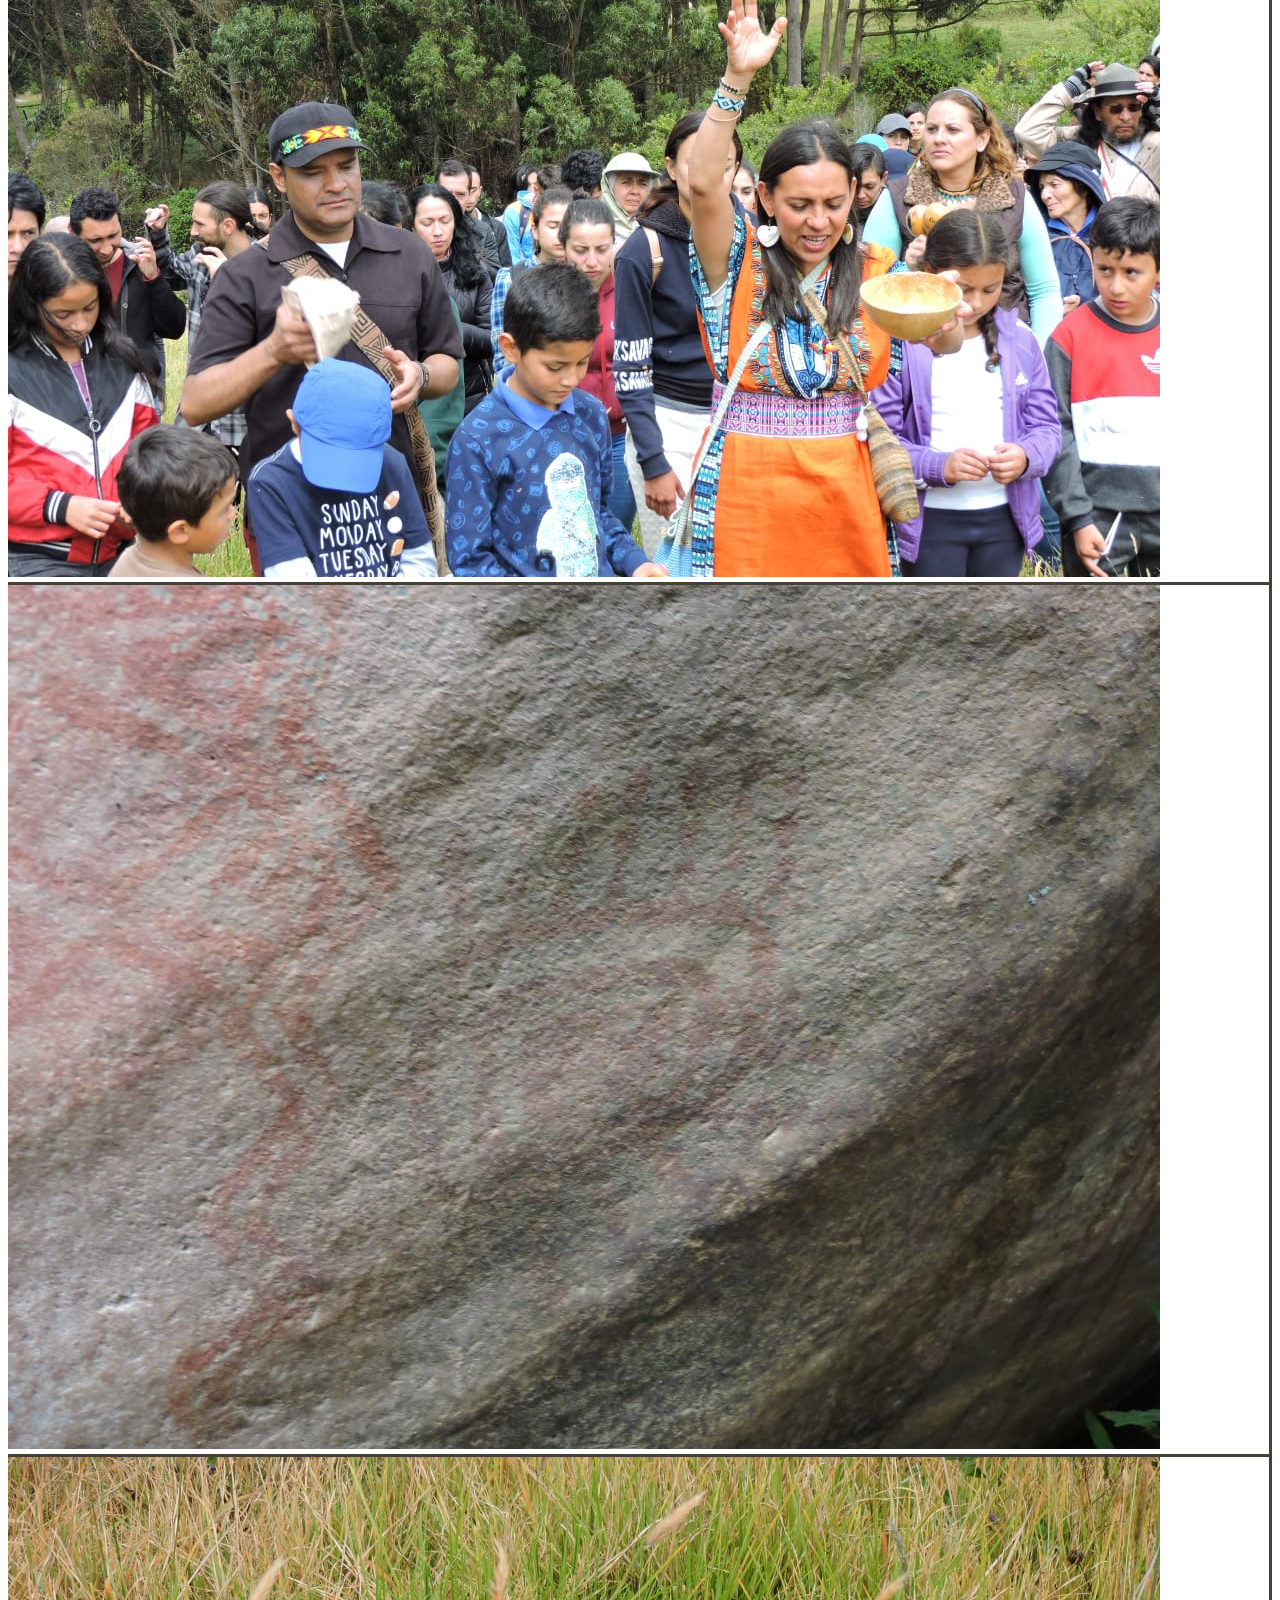
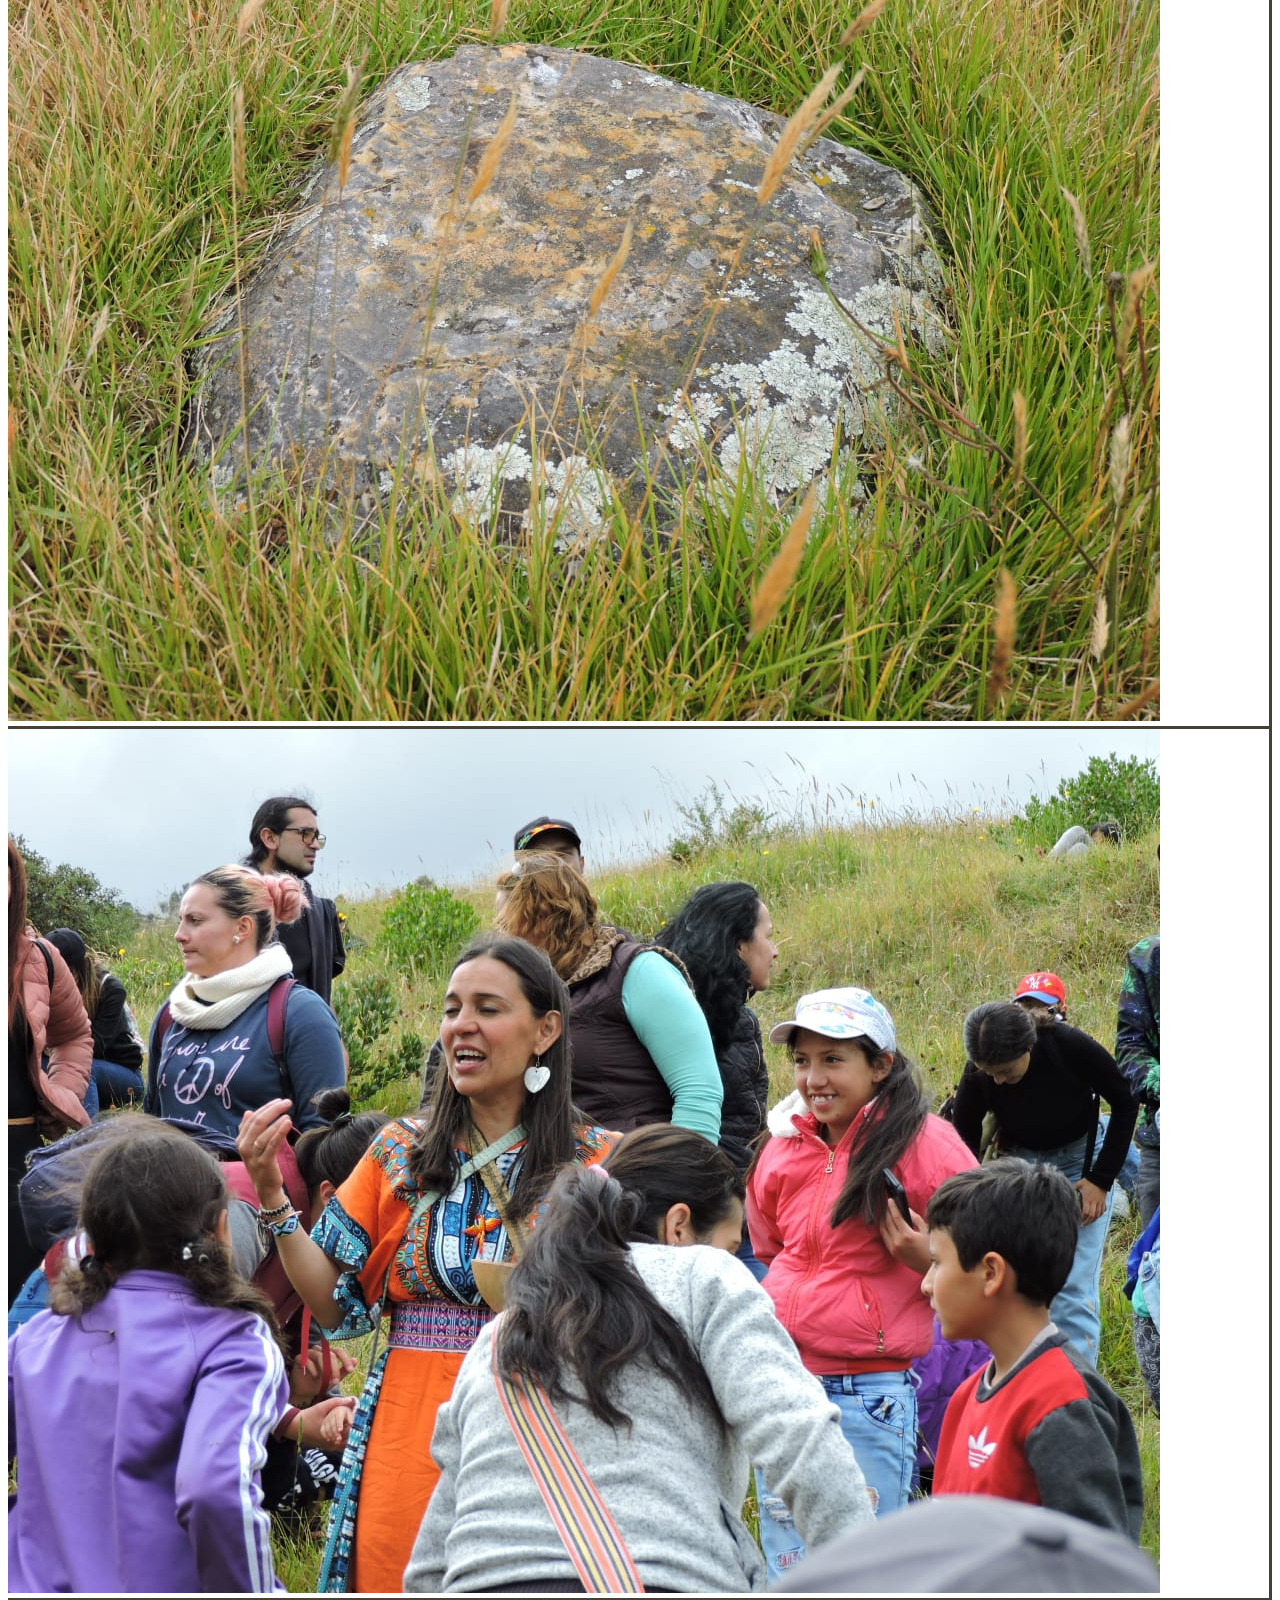
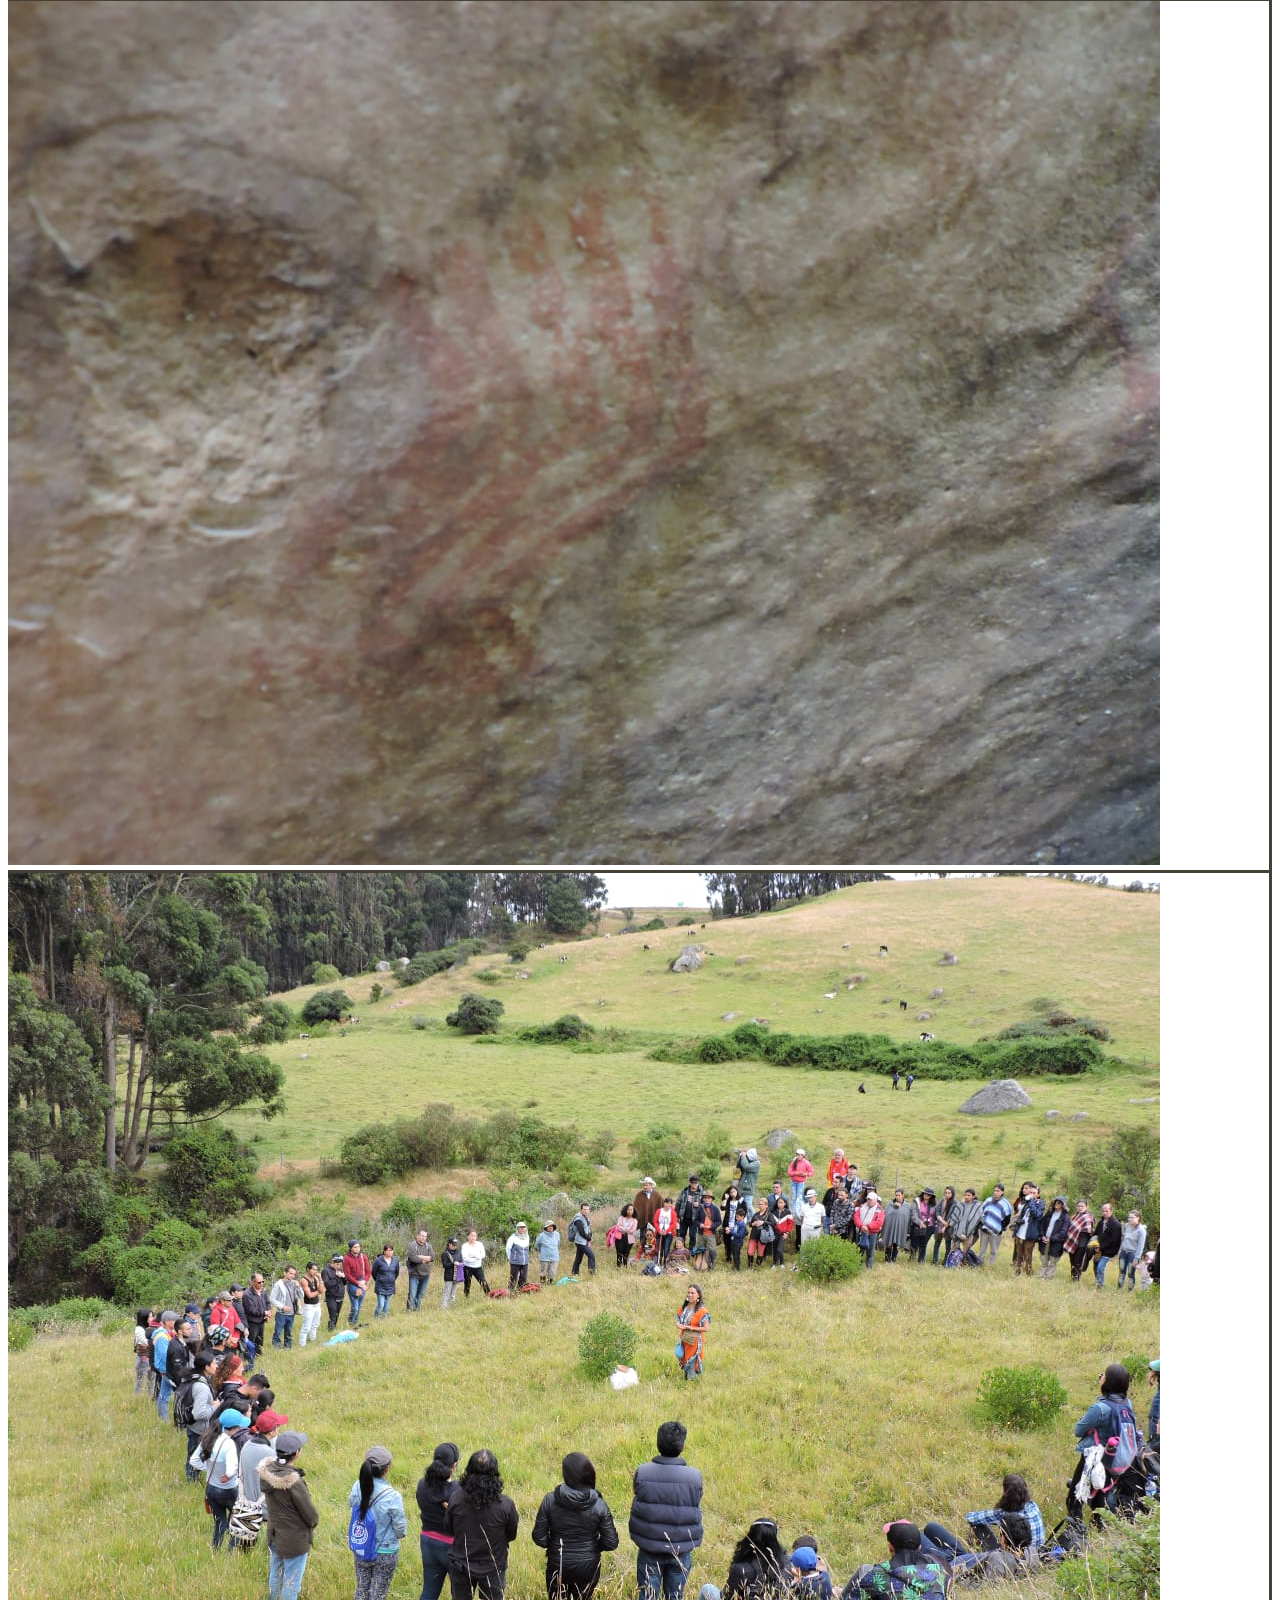
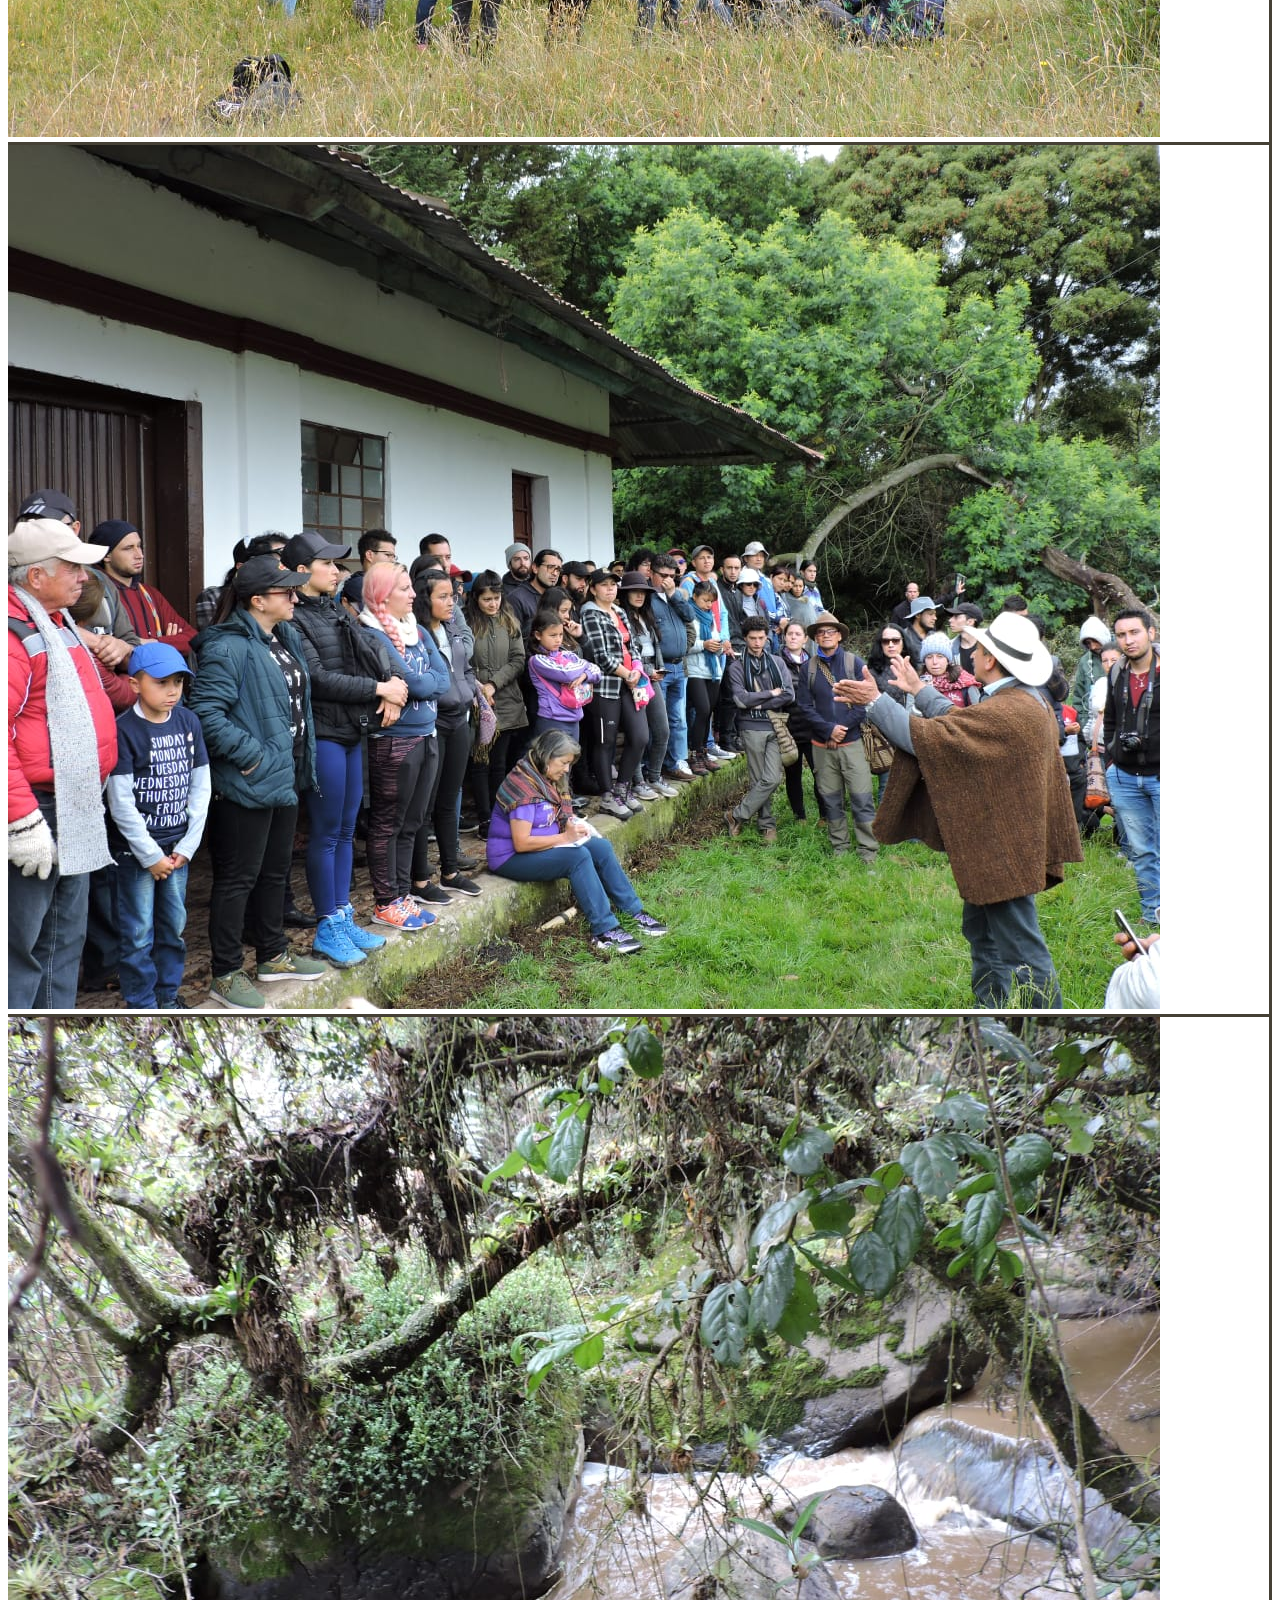
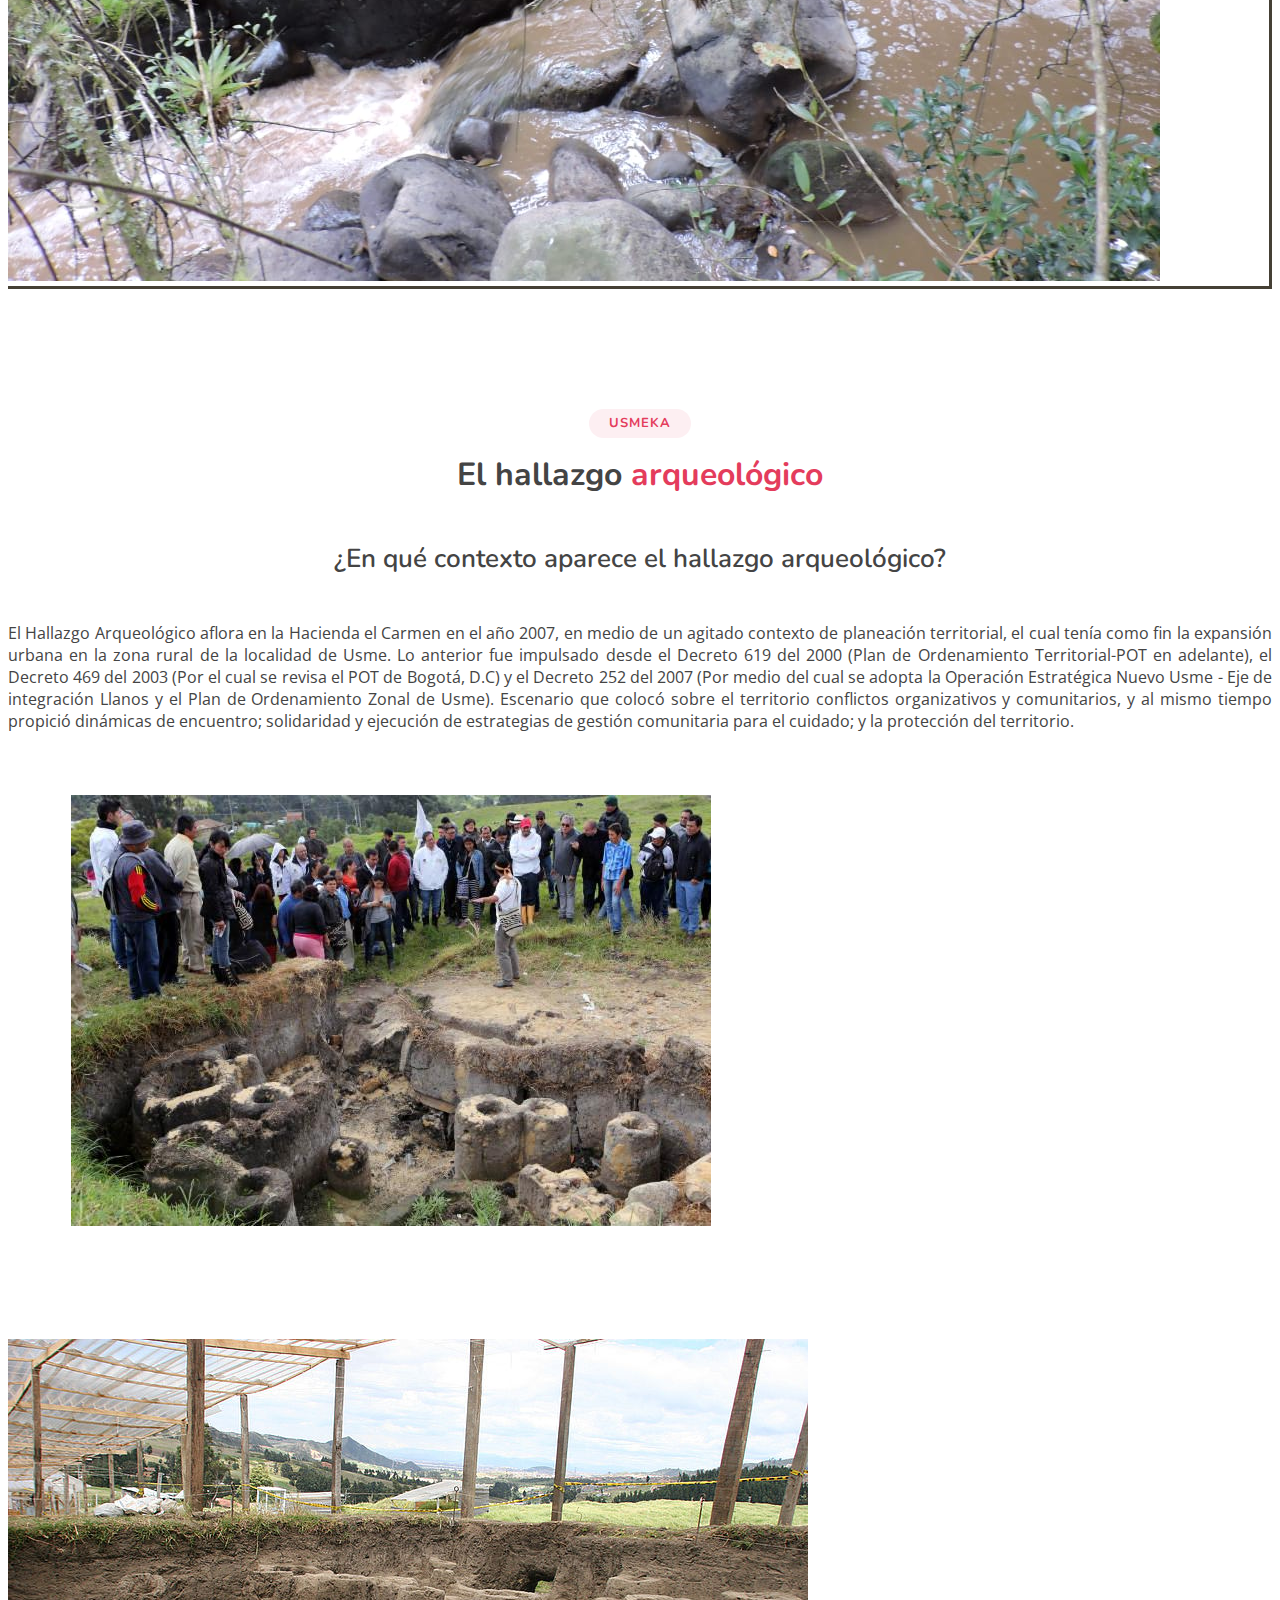
==== commit 9f8ec5d6: "about us added" ====
--- a/index.html
+++ b/index.html
@@ -77,8 +77,30 @@
     <section id="usmeka" class="contact">
       <div class="container">
 
-        <div class="section-title">
+      <div class="section-title">
           <h2>Usmeka</h2>
+          <h3>Mesa de patrimonio <span>Usmeka</span></h3>
+          <p>Quiénes somos.</p>
+        </div>
+        <div class="row mt-5">
+        
+        <div class="col-lg-6">
+            <div class="gallery-item" id="paisaje">
+              <a href="assets/img/usmeka.jpg" class="venobox" data-gall="gallery-item">
+                <img src="assets/img/usmeka.jpg" alt="" class="img-fluid">
+              </a>
+            </div>
+        </div>
+        
+        <div class="col-lg-6">
+        <p style="text-align: justify;" id="usme-p">
+        Somos un colectivo establecido dentro de los mecanismos de participación ciudadana, a partir de la voluntad de un grupo de personas que concebimos el patrimonio como un elemento identitario vital para la apropiación y configuración de los territorios.
+        </p>
+        </div>
+        
+        </div>
+        
+        <div class="section-title">
           <h3>Necrópolis muisca en <span>Usme</span></h3>
           <p>Un poco de historia.</p>
         </div>
@@ -91,7 +113,6 @@
           <p style="text-align: justify;">En el año 2007 en la hacienda El Carmen en Usme se realizó el descubrimiento de un cementerio o necrópolis  indígena. Posteriormente en el año 2014 fue reconocido por parte del ICANH como patrimonio arqueológico. Destacando que en Bogotá solo se encuentra este sitio con dicho tipo de reconocimiento. Con el fin de preservar y divulgar estos hallazgos la universidad nacional mediante el departamento de antropología en cabeza del profesor virgilio Becerra comenzó una labor de introspección del territorio. No solamente las instituciones públicas se interesaron por este sitio arqueológico. También la población aledaña. Este interés se concretó en la fundación de un grupo cultural llamado mesa Usmeka.</p>
             <div class="info">
             </div>
-
           </div>
 
           <div class="col-lg-6 mt-5 mt-lg-0">
@@ -101,6 +122,7 @@
         </div>
 
           </div>
+          
 
         </div>
 
@@ -178,20 +200,7 @@
           <h3>Territorio</h3>
           </div>
             <p style="text-align: justify;">
-              Usme tiene una extensión territorial de gran importancia,
-                gracias a sus atributos geográficos estratégicos para
-                Bogotá y la región, que muestra la Secretaria de Planeación
-                del Distrito de Bogotá, 2017. Se cuenta con una extensión
-                territorial total de 21.506 ha, las cuales se clasifica en
-                Urbana 2.104 ha, Rural 18.500 ha y Expansión Urbana de
-                902 ha. Las grandes tensiones y conflictos territoriales,
-                están concentrados en las 902 ha, clasificadas como
-                suelo expansión urbana en donde se tiene proyectado la
-                construcción de viviendas de interés social y prioritario. El
-                mapa que se presenta a continuación expone las 14 veredas
-                que componen la zona rural de Usme, así mismo se evidencian
-                las características geográficas donde se presentan áreas
-                protegidas de orden nacional, regional y distrital.
+              Usme cuenta con una extensión territorial de gran importancia con grandes atributos geográficos  que son estratégicos para Bogotá y la región. Tal como los muestra la Secretaria de Planeación del Distrito de Bogotá, en el año 2017,  Usme cuenta con una extensión territorial total de 21.506 ha, las cuales se clasifican en 2.104 ha para el área urbana, 18.500 ha para el área rural y 902 ha de expanisón rural.  Las grandes tensiones y conflictos territoriales están concentradas en las 902 ha, clasificadas como suelo de expansión urbana,  en las cuales se tiene proyectado la construcción de viviendas de interés social y prioritario. El mapa que se presenta a continuación expone las 14 veredas que componen la zona rural de Usme, así mismo se muestran las características geográficas donde se presentan áreas protegidas de orden nacional, regional y distrital.
             </p>
           </div>
           <div class="col-lg-6 pt-4 pt-lg-0">
@@ -356,14 +365,7 @@
           <h3>¿En qué contexto aparece el hallazgo arqueológico?</h3>
           </div>
             <p style="text-align: justify;">
-              El Hallazgo Arqueológico que aflora en la Hacienda el Carmen en el año 2007. En medio de un agitado contexto
-            de planeación territorial que tenía como fin la expansión urbana en la localidad de Usme sobre la zona rural.
-            Lo anterior fue impulsado desde el Decreto 619 del 2000 (Plan de Ordenamiento Territorial-POT en adelante),
-            el Decreto 469 del 2003 (Por el cual se revisa el POT de Bogotá, D.C) y el Decreto 252 del 2007 (Por medio del
-            cual se adopta la Operación Estratégica Nuevo Usme - Eje de integración Llanos y el Plan de Ordenamiento
-            Zonal de Usme). Escenario que coloca sobre el territorio conflictividades organizativas y comunitarias, y al
-            mismo tiempo propició dinámicas de encuentro, solidaridad y ejecución de estrategias de gestión comunitaria
-            para el cuidado y la protección del territorio.
+              El Hallazgo Arqueológico aflora en la Hacienda el Carmen en el año 2007, en medio de un agitado contexto de planeación territorial, el cual tenía como fin la expansión urbana en la zona rural de la localidad de Usme. Lo anterior fue impulsado desde el Decreto 619 del 2000 (Plan de Ordenamiento Territorial-POT en adelante), el Decreto 469 del 2003 (Por el cual se revisa el POT de Bogotá, D.C) y el Decreto 252 del 2007 (Por medio del cual se adopta la Operación Estratégica Nuevo Usme - Eje de integración Llanos y el Plan de Ordenamiento Zonal de Usme). Escenario que colocó sobre el territorio conflictos organizativos y comunitarios, y al mismo tiempo propició dinámicas de encuentro; solidaridad y ejecución de estrategias de gestión comunitaria para el cuidado; y la protección del territorio.
 
             </p>
           </div>
@@ -391,10 +393,7 @@
           <h3>¿Qué piensa la comunidad campesina sobre el hallazgo?</h3>
           </div>
             <p style="text-align: justify;">
-              La postura recogida de los habitantes de la comunidad como Liliana Arévalo que dice: “¡No... pues algo grande!
-            gracias a Dios. Que gracias a ello, pues no nos han sacado de acá y podemos seguir otro tiempito acá. Aunque
-            eso ya viene como hace veinte años, lo de la expansión urbana, que querían sacar de acá. Ya cuando surgió lo
-            del hallazgo, se trancó un poquito pero siguen y siguen qué quieren sacarnos” (Arévalo, 2019)
+              La postura recogida de los habitantes de la comunidad es expresada por la habitante de la localidad, Liliana Arévalo, quien nos dice: “¡No... pues algo grande! gracias a Dios. Que gracias a ello, pues no nos han sacado de acá y podemos seguir otro tiempito acá. Aunque eso ya viene como hace veinte años, lo de la expansión urbana, que querían sacar de acá. Ya cuando surgió lo del hallazgo, se trancó un poquito pero siguen y siguen qué quieren sacarnos” (Arévalo, 2019)
 
             </p>
           </div>
@@ -435,7 +434,7 @@
             <div class="icon-box" id="p1">
               <div class="icon"><i class="bx bx-anchor"></i></div>
               <h4 class="title"><a href="">Refugio del pescador</a></h4>
-              <p class="description">El refugio del pescador es  un hermoso lugar ubicado sobre la vía a Sumapaz a 12 kilómetros de Usme Centro. Este sitio desde hace 30 años ha recibido turistas y todo tipo de visitantes, es un área natural de 64 hectáreas que cuenta con bosques y un lago artificial donde podrás pescar truchas.</p>
+              <p class="description">El refugio del pescador es un hermoso lugar sobre la vía a Sumapaz, a 12 kilómetros de Usme Centro. Este sitio ha recibido turistas y todo tipo de visitantes desde hace 30 años, es un área natural de 64 hectáreas que cuenta con bosques y un lago artificial donde podrás pescar truchas.</p>
             </div>
           </div>
 
@@ -443,7 +442,7 @@
             <div class="icon-box" id="p2">
               <div class="icon"><i class="bx bxs-landscape"></i></div>
               <h4 class="title"><a href="">Agroparque Los Soches</a></h4>
-              <p class="description">El Agroparque Los Soches se encuentra ubicado en el costado sur-oriental de la sabana de Bogotá sobre el kilómetro 0 vía Villavicencio. Cuenta con dos senderos de interpretación ambiental como son el sendero La Toscana y el sendero El Manantial con 6 km de largo.</p>
+              <p class="description">El Agroparque Los Soches se encuentra ubicado en el costado sur-oriental de la sabana de Bogotá sobre el kilómetro 0, vía Villavicencio. Cuenta con dos senderos ambientales como lo son el sendero La Toscana y el sendero El Manantial, el cual posee una extensión de 6 km.</p>
             </div>
           </div>
 
@@ -480,25 +479,25 @@
           </div>
             <ul>
               <li><i class="ri-check-double-line"></i> Piezas que datan de unos 3.500 años antes de Cristo. </li>
-              <li><i class="ri-check-double-line"></i> Cultura pre muisca.</li>
-              <li><i class="ri-check-double-line"></i> Grupos pre cerámicos.</li>
-              <li><i class="ri-check-double-line"></i> Terrenos de la hacienda el Carmen.</li>
-              <li><i class="ri-check-double-line"></i> Uno de los hallazgos más importantes de Latinoamerica.</li>
+              <li><i class="ri-check-double-line"></i> Cultura pre-muisca.</li>
+              <li><i class="ri-check-double-line"></i> Grupos precerámicos.</li>
+              <li><i class="ri-check-double-line"></i> Terrenos de la hacienda El Carmen.</li>
+              <li><i class="ri-check-double-line"></i> Uno de los hallazgos más importantes de Latinoamérica.</li>
               <li><i class="ri-check-double-line"></i>  135 restos de individuos muiscas encontrados.</li>
-              <li><i class="ri-check-double-line"></i>más de 3500 individuos enterrados y distribuidos  en un espacio de 30 hectáreas circunscritas por tres corrientes de agua: el Río Fucha y dos de sus afluentes: “La Requilina” y “Agua dulce”.</li> 
+              <li><i class="ri-check-double-line"></i>Más de 3500 individuos enterrados y distribuidos  en un espacio de 30 hectáreas circunscritas por tres corrientes de agua: el Río Fucha y dos de sus afluentes: “La Requilina” y “Agua dulce”.</li> 
             </ul>
           </div>
           <div class="col-lg-6 pt-4 pt-lg-0">
-          <div class="div_contenedor">
-            <iframe width="460" height="315" src="https://www.youtube.com/embed/mZI7ABb31-Q" frameborder="0" allow="accelerometer; autoplay; encrypted-media; gyroscope; picture-in-picture" allowfullscreen></iframe>
+          <div class="video-responsive">
+            <iframe src="https://www.youtube.com/embed/mZI7ABb31-Q" frameborder="0" allow="accelerometer; autoplay; encrypted-media; gyroscope; picture-in-picture" allowfullscreen></iframe>
             </div>
           </div>
         </div>
 
        <div class="row content">
           <div class="col-lg-6 pt-4 pt-lg-0">
-          <div class="div_contenedor">
-            <iframe width="460" height="315" src="https://www.youtube.com/embed/p92b60CxOAc" frameborder="0" allow="accelerometer; autoplay; encrypted-media; gyroscope; picture-in-picture" allowfullscreen></iframe>
+          <div class="video-responsive">
+            <iframe src="https://www.youtube.com/embed/p92b60CxOAc" frameborder="0" allow="accelerometer; autoplay; encrypted-media; gyroscope; picture-in-picture" allowfullscreen></iframe>
             </div>
           </div>
           <div class="col-lg-6">
--- a/assets/css/style.css
+++ b/assets/css/style.css
@@ -36,6 +36,9 @@
   bottom: 15px;
   z-index: 99999;
   transition: 0.5s;
+}
+#usme-p {
+padding-top: 30%;
 }
 
 .back-to-top i {
